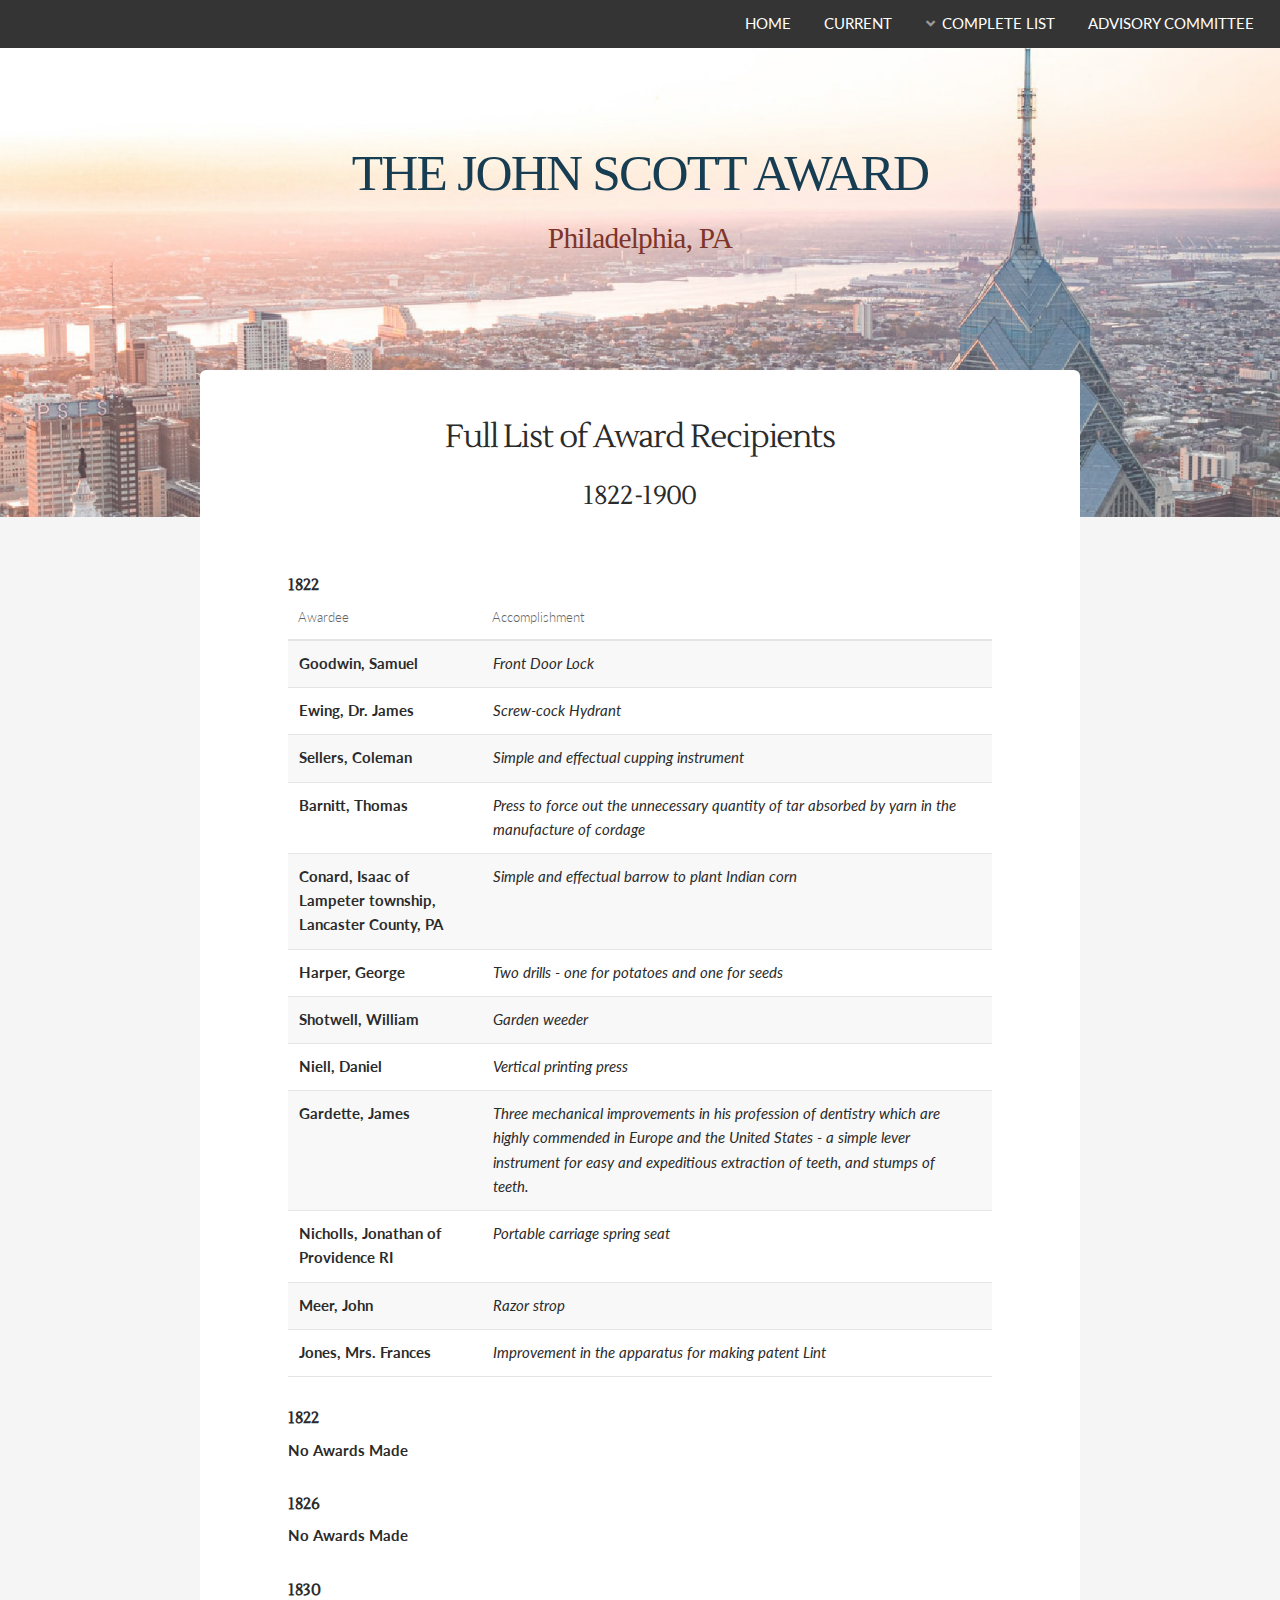
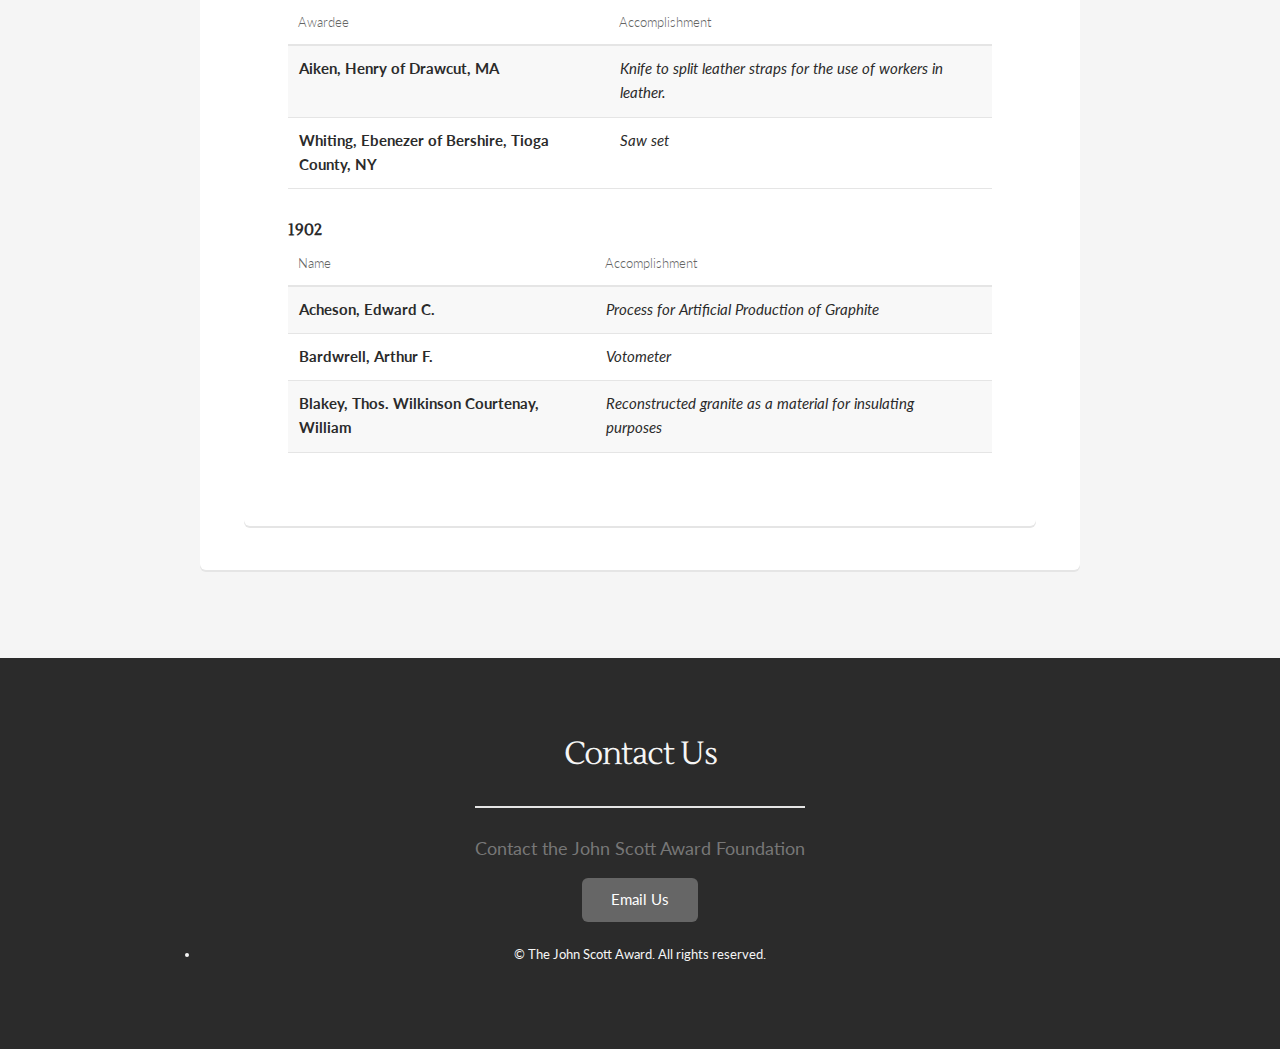
==== 1822-1900.html @ e92a42f7 "Updates" ====
<!DOCTYPE HTML>
<html>
	<head>
		<title>The John Scott Award</title>
		<meta charset="utf-8" />
		<meta name="viewport" content="width=device-width, initial-scale=1, user-scalable=no" />
		<link rel="stylesheet" href="assets/css/main.css" />
	</head>
	<body class="landing is-preload">
		<div id="page-wrapper">

			<!-- Header -->
			<header id="header">
					
				<nav id="nav">
					<ul>
						<li><a href="index.html">Home</a></li>
						<li><a href="current.html">Current</a></li>
						<li>
							<a href="#" class="icon solid fa-angle-down">Complete List</a>
							<ul>
								<li><a href="2001-current.html">2001-Current</a></li>
								<li><a href="1951-2000.html">1951-2000</a></li>
								<li><a href="1901-1950.html">1901-1950</a></li>
								<li><a href="1822-1900.html">1822-1900</a></li>
							</ul>
						</li>	
						<li><a href="committee.html">Advisory Committee</a></li>	
				
					</ul>
				</nav>
			</header>


			<!-- Banner -->
			<section id="banner">
				<h2>THE JOHN SCOTT AWARD</h2>
				<h3>Philadelphia, PA</h3>
				</section>
      <!-- Main -->
      <section id="main" class="container">
        <section class="box">
          <h2 class="align-center">Full List of Award Recipients</h2>
          <h3 class="align-center">1822-1900</h3>
          <!-- Table -->
          <section class="box">
             <!-- 1822 -->
             <h4 style="font-weight:bold">1822 </h4>
            <div class="table-wrapper">
              <table>
                <thead>
                  <tr>
                    <th>Awardee</th>
                    <th>Accomplishment</th>
                    <th></th>
                  </tr>
                </thead>
                <tbody>
                  <tr>
                    <td style="font-weight:bold">Goodwin, Samuel</td>
                    <td style="font-style:italic">Front Door Lock</td>
                    <td></td>
                  </tr>
                  <tr>
                    <td style="font-weight:bold">Ewing, Dr. James</td>
                    <td style="font-style:italic">Screw-cock Hydrant</td>
                    <td></td>
                  </tr>     
                  <tr>
                    <td style="font-weight:bold">Sellers, Coleman</td>
                    <td style="font-style:italic">Simple and effectual cupping instrument</td>
                    <td></td>
                  </tr>  
                  <tr>
                    <td style="font-weight:bold">Barnitt, Thomas</td>
                    <td style="font-style:italic">Press to force out the unnecessary quantity of tar absorbed by yarn in the manufacture of cordage</td>
                    <td></td>
                  </tr>
                  <tr>
                    <td style="font-weight:bold">Conard, Isaac of Lampeter township, Lancaster County, PA</td>
                    <td style="font-style:italic">Simple and effectual barrow to plant Indian corn</td>
                    <td></td>
                  </tr>     
                  <tr>
                    <td style="font-weight:bold">Harper, George</td>
                    <td style="font-style:italic">Two drills - one for potatoes and one for seeds</td>
                    <td></td>
                  </tr>   
                  <tr>
                    <td style="font-weight:bold">Shotwell, William</td>
                    <td style="font-style:italic">Garden weeder</td>
                    <td></td>
                  </tr>
                  <tr>
                    <td style="font-weight:bold">Niell, Daniel</td>
                    <td style="font-style:italic">Vertical printing press</td>
                    <td></td>
                  </tr>     
                  <tr>
                    <td style="font-weight:bold">Gardette, James</td>
                    <td style="font-style:italic">Three mechanical improvements in his profession of dentistry which are highly commended in Europe and the United States - a simple lever instrument for easy and expeditious extraction of teeth, and stumps of teeth.</td>
                    <td></td>
                  </tr>   
                  <tr>
                    <td style="font-weight:bold">Nicholls, Jonathan of Providence RI</td>
                    <td style="font-style:italic">Portable carriage spring seat </td>
                    <td></td>
                  </tr>   
                  <tr>
                    <td style="font-weight:bold">Meer, John </td>
                    <td style="font-style:italic">Razor strop</td>
                    <td></td>
                  </tr>  
                  <tr>
                    <td style="font-weight:bold">Jones, Mrs. Frances</td>
                    <td style="font-style:italic">Improvement in the apparatus for making patent Lint</td>
                    <td></td>
                  </tr>                                                                                                          
                </tbody>
              </table>
            </div>  
             <!-- 1823 & 1824 -->
             <h4 style="font-weight:bold">1822</h4>
             <p style="font-weight:bold">No Awards Made </p>


             
              <!-- 1826 -->
              <h4 style="font-weight:bold">1826</h4>
              <p style="font-weight:bold">No Awards Made </p>  
              
              
            <!-- 1830 -->
            <h4 style="font-weight:bold">1830
            </h4>
            <div class="table-wrapper">
              <table>
                <thead>
                  <tr>
                    <th>Awardee</th>
                    <th>Accomplishment</th>
                    <th></th>
                  </tr>
                </thead>
                <tbody>
                  <tr>
                    <td style="font-weight:bold">Aiken, Henry of Drawcut, MA</td>
                    <td style="font-style:italic">Knife to split leather straps for the use of workers in leather.</td>
                    <td></td>
                  </tr>
                  <tr>
                    <td style="font-weight:bold">Whiting, Ebenezer of Bershire, Tioga County, NY</td>
                    <td style="font-style:italic">Saw set</td>
                    <td></td>
                  </tr>     
                </tbody>
              </table>
            </div>
            <!-- 1830 -->
            <h4 style="font-weight:bold">1902</h4>
            <div class="table-wrapper">
              <table>
                <thead>
                  <tr>
                    <th>Name</th>
                    <th>Accomplishment</th>
                    <th></th>
                  </tr>
                </thead>
                <tbody>
                  <tr>
                    <td style="font-weight:bold">Acheson, Edward C.</td>
                    <td style="font-style:italic">Process for Artificial Production of Graphite</td>
                    <td></td>
                  </tr>
                  <tr>
                    <td style="font-weight:bold">Bardwrell, Arthur F. </td>
                    <td style="font-style:italic">Votometer</td>
                    <td></td>
                  </tr>
                  <tr>
                    <td style="font-weight:bold">Blakey, Thos. Wilkinson 
                      Courtenay, William</td>
                    <td style="font-style:italic">Reconstructed granite as a material for insulating purposes</td>
                    <td></td>
                  </tr>
           
                 

              </table>
            </div>
          </section>
    </div>
    </div>
    <div class="row">
      <div class="col-12">
        <!-- Footer -->
        <footer id="footer">
          <div class="container">
            <!--Start footer section-->
            <!--Start container holding footer content-->
            <header class="major">
              <h2>Contact Us</h2>
              <p>Contact the John Scott Award Foundation</p>
            </header>
            <div class="center">
              <!--Start email me link-->
              <a href="mailto:liujingjing618@gmail.com" class="button contact">Email Us</a>
            </div>
            <ul class="copyright">
              <li>&copy; The John Scott Award. All rights reserved.</li>
            </ul>
          </div>
        </footer>
        <!-- Scripts -->
        <script src="assets/js/jquery.min.js"></script>
        <script src="assets/js/jquery.dropotron.min.js"></script>
        <script src="assets/js/jquery.scrollex.min.js"></script>
        <script src="assets/js/browser.min.js"></script>
        <script src="assets/js/breakpoints.min.js"></script>
        <script src="assets/js/util.js"></script>
        <script src="assets/js/main.js"></script>
  </body>
</html>
---- assets/css/main.css ----
@import url("fontawesome-all.min.css");
@import url('https://fonts.googleapis.com/css2?family=Lustria&display=swap');
@import url('https://fonts.googleapis.com/css2?family=Lato:ital,wght@0,100;0,300;0,400;0,700;1,100;1,300;1,400;1,700&family=Lustria&display=swap');

/*

*/

	html, body, div, span, applet, object,
	iframe, h1, h2, h3, h4, h5, h6, p, blockquote,
	pre, a, abbr, acronym, address, big, cite,
	code, del, dfn, em, img, ins, kbd, q, s, samp,
	small, strike, strong, sub, sup, tt, var, b,
	u, i, center, dl, dt, dd, ol, ul, li, fieldset,
	form, label, legend, table, caption, tbody,
	tfoot, thead, tr, th, td, article, aside,
	canvas, details, embed, figure, figcaption,
	footer, header, hgroup, menu, nav, output, ruby,
	section, summary, time, mark, audio, video {
		margin: 0;
		padding: 0;
		border: 0;
		font-size: 100%;
		font: inherit;
		vertical-align: baseline;
	}

	article, aside, details, figcaption, figure,
	footer, header, hgroup, menu, nav, section {
		display: block;
	}

	body {
		line-height: 1;
	}

	ol, ul {
		list-style: none;
	}

	blockquote, q {
		quotes: none;
	}

		blockquote:before, blockquote:after, q:before, q:after {
			content: '';
			content: none;
		}

	table {
		border-collapse: collapse;
		border-spacing: 0;
	}

	body {
		-webkit-text-size-adjust: none;
	}

	mark {
		background-color: transparent;
		color: inherit;
	}

	input::-moz-focus-inner {
		border: 0;
		padding: 0;
	}

	input, select, textarea {
		-moz-appearance: none;
		-webkit-appearance: none;
		-ms-appearance: none;
		appearance: none;
	}

/* Basic */

	@-ms-viewport {
		width: device-width;
	}

	body {
		-ms-overflow-style: scrollbar;
	}

	@media screen and (max-width: 480px) {

		html, body {
			min-width: 320px;
		}

	}

	html {
		box-sizing: border-box;
	}

	*, *:before, *:after {
		box-sizing: inherit;
	}

	body {
		background: #f5f5f5;
	}

	body, input, select, textarea {
		color: #2b2b2b;
		font-family: 'Lato', sans-serif;
		font-size: 1em;
		font-weight: 400;
		line-height: 1.65em;
	}

	a {
		-moz-transition: color 0.2s ease-in-out, border-bottom-color 0.2s ease-in-out;
		-webkit-transition: color 0.2s ease-in-out, border-bottom-color 0.2s ease-in-out;
		-ms-transition: color 0.2s ease-in-out, border-bottom-color 0.2s ease-in-out;
		transition: color 0.2s ease-in-out, border-bottom-color 0.2s ease-in-out;
		border-bottom: dotted 1px;
		color: #c07558;
		text-decoration: none;
		text-underline-position: below;
	}

		a:hover {
			border-bottom-color: transparent;
		}

	strong, b {
		font-weight: 600;
	}

	em, i {
		font-style: italic;
	}

	p {
		margin: 0 0 2em 0;
		color: #2b2b2b;
		font-family: 'Lato', sans-serif;
		font-size: 1em;
		font-weight: 400;
		line-height: 1.65em;
	}

	h1, h2, h3, h4, h5, h6 {
		font-family: 'Lustria', serif;
		font-weight: 400;
		line-height: 1.1em;
		margin: 0 0 0.5em 0;
	}

		h1 a, h2 a, h3 a, h4 a, h5 a, h6 a {
			color: inherit;
			text-decoration: none;
		}

	h2 {
		font-size: 2.15em;
		line-height: 1.5em;
		letter-spacing: -0.035em;
	}

	h3 {
		font-size: 1.75em;
		line-height: 1.5em;
		letter-spacing: -0.025em;
	}

	h4 {
		font-size: 1.1em;
		line-height: 1.5em;
		letter-spacing: 0;
	}

	h5 {
		font-size: 0.9em;
		line-height: 1.5em;
		letter-spacing: 0;
	}


	sub {
		font-size: 0.8em;
		position: relative;
		top: 0.5em;
	}

	sup {
		font-size: 0.8em;
		position: relative;
		top: -0.5em;
	}

	hr {
		border: 0;
		border-bottom: solid 2px #e5e5e5;
		margin: 2em 0;
	}

		hr.major {
			margin: 3em 0;
		}

	blockquote {
		border-left: solid 4px #e5e5e5;
		font-style: italic;
		margin: 0 0 2em 0;
		padding: 0.5em 0 0.5em 2em;
	}

	pre {
		-webkit-overflow-scrolling: touch;
		background: #f8f8f8;
		border-radius: 6px;
		border: solid 1px #e5e5e5;
		font-family: monospace;
		font-size: 0.9em;
		line-height: 1.75em;
		margin: 0 0 2em 0;
		overflow-x: auto;
		padding: 1em 1.5em;
	}

	code {
		background: #f8f8f8;
		border-radius: 6px;
		border: solid 1px #e5e5e5;
		font-family: monospace;
		font-size: 0.9em;
		margin: 0 0.25em;
		padding: 0.25em 0.65em;
	}

	.align-left {
		text-align: left;
	}

	.align-center {
		text-align: center;
	}

	.align-right {
		text-align: right;
	}



/* Container */

	.container {
		margin: 0 auto;
		max-width: calc(100% - 5em);
		width: 60em;
	}

		.container.xsmall {
			width: 15em;
		}

		.container.small {
			width: 30em;
		}

		.container.medium {
			width: 45em;
		}

		.container.large {
			width: 75em;
		}

		.container.xlarge {
			width: 90em;
		}

		.container.max {
			width: 100%;
		}

		@media screen and (max-width: 840px) {

			.container {
				width: 100% !important;
			}

		}

		@media screen and (max-width: 736px) {

			.container {
				max-width: 100%;
			}

		}

/* Section/Article */

	section.special, article.special {
		text-align: center;
	}
    
	main h2 + h3{
		color: #173d52;
	}

	header h2{
		color: #173d52;
	}

	footer h2{
		color: whitesmoke;
	}
	footer p{
		color: whitesmoke;
	}
	header p {
		color: #999;
		position: relative;
		margin: 0 0 1.5em 0;
		font-style: italic;
	}

	header h2 + p {
		font-size: 1.25em;
		margin-top: -1em;
		line-height: 1.5em;
	}

	header h3 + p {
		font-size: 1.1em;
		margin-top: -0.85em;
		line-height: 1.5em;
	}
	header h3{
		color: #173d52;
	}
	header h4{
		color: #7d342a;
	}


	header.major {
		padding: 1em 0;
		text-align: center;
	}

	header.major h2 {
			margin: 0;
		}

	header.major p {
			display: inline-block;
			border-top: solid 2px #e5e5e5;
			color: #777;
			margin: 1.5em 0 0 0;
			padding: 1.5em 0 0 0;
			font-style: normal;
		}



/* Box */

	.box {
		background: #fff;
		border-radius: 6px;
		box-shadow: 0 2px 0 0 #e5e5e5;
		margin: 0 0 2em 0;
		padding: 3em;
	}

		.box > :last-child {
			margin-bottom: 0;
		}

		.box.alt {
			background: none !important;
			border-radius: 0 !important;
			box-shadow: none !important;
			margin: 0 0 2em 0;
			padding: 0 !important;
		}

		.box.features .features-row {
			border-top: solid 2px #e5e5e5;
			position: relative;
		}

			.box.features .features-row:after {
				clear: both;
				content: '';
				display: block;
			}

			.box.features .features-row section {
				float: left;
				padding: 3em;
				width: 50%;
			}

				.box.features .features-row section :last-child {
					margin-bottom: 0;
				}

				.box.features .features-row section:nth-child(2n) {
					padding-right: 0;
				}

					.box.features .features-row section:nth-child(2n):before {
						background: #e5e5e5;
						content: '';
						display: block;
						height: 100%;
						margin-left: -3em;
						position: absolute;
						top: 0;
						width: 2px;
					}

				.box.features .features-row section:nth-child(2n-1) {
					padding-left: 0;
				}

			.box.features .features-row:first-child {
				border-top: 0;
			}

				.box.features .features-row:first-child section {
					padding-top: 0;
				}

			.box.features .features-row:last-child {
				padding-bottom: 0;
			}

				.box.features .features-row:last-child section {
					padding-bottom: 0;
				}

		.box.special {
			text-align: center;
		}

		.box .image.featured {
			border-radius: 0;
			display: block;
			margin: 3em 0 3em -3em;
			position: relative;
			width: calc(100% + 6em);
		}

			.box .image.featured img {
				border-radius: 0;
				display: block;
				width: 100%;
			}

			.box .image.featured:first-child {
				border-radius: 6px 6px 0 0;
				margin-bottom: 3em;
				margin-top: -3em;
			}

				.box .image.featured:first-child img {
					border-radius: 6px 6px 0 0;
				}

			.box .image.featured:last-child {
				border-radius: 0 0 6px 6px;
				margin-bottom: -3em;
				margin-top: 3em;
			}

				.box .image.featured:last-child img {
					border-radius: 0 0 6px 6px;
				}

/* Icon */

	.icon {
		text-decoration: none;
		border-bottom: none;
		position: relative;
	}

		.icon:before {
			-moz-osx-font-smoothing: grayscale;
			-webkit-font-smoothing: antialiased;
			display: inline-block;
			font-style: normal;
			font-variant: normal;
			text-rendering: auto;
			line-height: 1;
			text-transform: none !important;
			font-family: 'Font Awesome 5 Free';
			font-weight: 400;
		}

		.icon > .label {
			display: none;
		}

		.icon:before {
			line-height: inherit;
		}

		.icon.solid:before {
			font-weight: 900;
		}

		.icon.brands:before {
			font-family: 'Font Awesome 5 Brands';
		}

		.icon.major {
			background: #666;
			border-radius: 100%;
			color: #ffffff;
			cursor: default;
			display: inline-block;
			height: 5.5em;
			line-height: 5.5em;
			margin: 0 0 2em 0;
			width: 5.5em;
		}

			.icon.major:before {
				font-size: 2.5em;
			}

			.icon.major.accent1 {
				background: #666;
				color: #ffffff;
			}

			.icon.major.accent2 {
				background: #e89980;
				color: #ffffff;
			}

			.icon.major.accent3 {
				background: #7fcdb8;
				color: #ffffff;
			}

			.icon.major.accent4 {
				background: #90b0ba;
				color: #ffffff;
			}

			.icon.major.accent5 {
				background: #e5cb95;
				color: #ffffff;
			}

/* Image */

	.image {
		border-radius: 6px;
		border: 0;
		display: inline-block;
		position: relative;
	}

		.image img {
			border-radius: 6px;
			display: block;
		}

		.image.left {
			float: left;
			padding: 0 1.5em 1em 0;
			top: 0.25em;
		}

		.image.right {
			float: right;
			padding: 0 0 1em 1.5em;
			top: 0.25em;
		}

		.image.fit {
			display: block;
			margin: 0 0 2em 0;
			width: 100%;
		}

		.image.fit img {
			display: block;
			width: 100%;
			}



/* Button */

	input[type="submit"],
	input[type="reset"],
	input[type="button"],
	.button {
		-moz-appearance: none;
		-webkit-appearance: none;
		-ms-appearance: none;
		appearance: none;
		-moz-transition: background-color 0.2s ease-in-out, color 0.2s ease-in-out;
		-webkit-transition: background-color 0.2s ease-in-out, color 0.2s ease-in-out;
		-ms-transition: background-color 0.2s ease-in-out, color 0.2s ease-in-out;
		transition: background-color 0.2s ease-in-out, color 0.2s ease-in-out;
		background-color: #666;
		border-radius: 6px;
		border: 0;
		color: #ffffff;
		cursor: pointer;
		display: inline-block;
		font-weight: 400;
		height: 3em;
		line-height: 3em;
		padding: 0 2em;
		text-align: center;
		text-decoration: none;
		white-space: nowrap;
	}


}

/* Header */

	#page-wrapper {
		padding-top: 3em;
	}

	body.landing #page-wrapper {
		padding-top: 0;
	}

	@-moz-keyframes reveal-header {
		0% {
			top: -5em;
		}

		100% {
			top: 0;
		}
	}

	@-webkit-keyframes reveal-header {
		0% {
			top: -5em;
		}

		100% {
			top: 0;
		}
	}

	@-ms-keyframes reveal-header {
		0% {
			top: -5em;
		}

		100% {
			top: 0;
		}
	}

	@keyframes reveal-header {
		0% {
			top: -5em;
		}

		100% {
			top: 0;
		}
	}

	#header {
		background: #343434;
		color: #bbb;
		cursor: default;
		height: 3.25em;
		left: 0;
		line-height: 3.25em;
		position: fixed;
		top: 0;
		width: 100%;
		z-index: 10000;
	}

		#header h1 {
			color: inherit;
			height: inherit;
			left: 1.25em;
			line-height: inherit;
			margin: 0;
			padding: 0;
			position: absolute;
			top: 0;
		}

			#header h1 a {
				color: #fff;
				font-weight: 400;
				border: 0;
			}

		#header nav {
			height: inherit;
			line-height: inherit;
			position: absolute;
			right: 0.75em;
			top: 0;
			vertical-align: middle;
		}

			#header nav > ul {
				list-style: none;
				margin: 0;
				padding-left: 0;
			}

				#header nav > ul > li {
					display: inline-block;
					padding-left: 0;
				}

					#header nav > ul > li > ul {
						display: none;
					}

					#header nav > ul > li a {
						display: inline-block;
						height: 2em;
						line-height: 1.95em;
						text-transform: uppercase;
						padding: 0 1em;
						border-radius: 6px;
					}

					#header nav > ul > li a:not(.button) {
						color: #fff;
						display: inline-block;
						text-decoration: none;
						border: 0;
					}

						#header nav > ul > li a:not(.button).icon:before {
							color: #999;
							margin-right: 0.5em;
						}

					#header nav > ul > li:first-child {
						margin-left: 0;
					}

					#header nav > ul > li.active a:not(.button) {
						background-color:#343434;
					}
					#header nav > ul > li > a:hover,
					#headernav > ul > li > a:active
					{
					  background-color: #c67a5d; 
					}
					#header nav > ul > li .button {
						margin: 0 0 0 0.5em;
						position: relative;
					}


		#header .container {
			position: relative;
		}

			#header .container h1 {
				left: 0;
			}

			#header .container nav {
				right: 0;
			}

		#header.reveal {
			-moz-animation: reveal-header 0.5s;
			-webkit-animation: reveal-header 0.5s;
			-ms-animation: reveal-header 0.5s;
			animation: reveal-header 0.5s;
		}

		#header.alt {
			-moz-animation: none;
			-webkit-animation: none;
			-ms-animation: none;
			animation: none;
			background: none;
			color: rgba(255, 255, 255, 0.75);
			position: absolute;
		}

			#header.alt nav > ul > li a:not(.button).icon:before {
				color: rgba(255, 255, 255, 0.75);
			}

			#header.alt nav > ul > li.active a:not(.button) {
				background-color: rgba(255, 255, 255, 0.2);
			}
				

	.dropotron {
		background: #fff;
		border-radius: 6px;
		box-shadow: 0 2px 0 0 rgba(0, 0, 0, 0.065), inset 0 -1px 0 0 #fff, inset 0 0 0 1px rgba(229, 229, 229, 0.5);
		list-style: none;
		margin: calc(-0.5em + 1px) 0 0 1px;
		padding: 0.5em 0;
		width: 11em;
	}

		.dropotron li {
			padding: 0;
		}

			.dropotron li a, .dropotron li span {
				-moz-transition: none;
				-webkit-transition: none;
				-ms-transition: none;
				transition: none;
				border: 0;
				border-top: solid 1px #f2f2f2;
				color: inherit;
				display: block;
				padding: 0.15em 1em;
			}

			.dropotron li:first-child > a, .dropotron li:first-child > span {
				border-top: 0;
			}

			.dropotron li.active > a, .dropotron li.active > span, .dropotron li:hover > a, .dropotron li:hover > span {
				background-color: #c67a5d;
				color: #ffffff;
			}

		.dropotron.level-0 {
			font-size: 0.9em;
			margin: 1em 0 0 0;
		}

			.dropotron.level-0:before {
				-moz-transform: rotate(45deg);
				-webkit-transform: rotate(45deg);
				-ms-transform: rotate(45deg);
				transform: rotate(45deg);
				background: #fff;
				border: solid 1px rgba(229, 229, 229, 0.5);
				border-bottom: 0;
				border-right: 0;
				box-shadow: -0.25em -0.125em 0.125em 0 rgba(0, 0, 0, 0.015);
				content: '';
				display: block;
				height: 0.75em;
				position: absolute;
				right: 1.25em;
				top: -0.375em;
				width: 0.75em;
				z-index: 0;
			}

/* Banner */

	#banner {
		background-attachment: scroll,							fixed;
		background-color:white;
		background-image: url("images/overlay.png"), url("../../images/banner.jpg");
		background-position: top left,						center center;
		background-repeat: repeat,							no-repeat;
		background-size: auto,							cover;
		color: #fff;
		padding: 12em 0 20em 0;
		text-align: center;
	}

		#banner :last-child {
			margin-bottom: 0;
		}


		#banner h2 {
			font-family: "New Century Schoolbook", Times, serif;
			color:#173d52;
			font-size: 4.0em;
			line-height: 1em;
			margin: 0 0 0.5em 0;
			padding: 0;
		}
		#banner h3 {
			font-family: "New Century Schoolbook", Times, serif;
			color:#7d342a;
			font-size: 2em;
			line-height: 1em;
			margin-bottom: 1.75em;
			padding: 0;

		}

		#banner p {
			font-size: 2.2em;
			margin-bottom: 1.75em;
			color: #7d342a;
		}


/* Main */

	#main {
		padding: 4em 0;
	}

	#main > header {
		text-align: center;
		margin: 0 0 3em 0;
	}

	#main > header h2 {
		font-size: 2.75em;
		margin: 0;
		Color: #173d52
		}

	#main > header h2 {
			font-size: 2.75em;
			margin: 0;
			Color: #173d52
			}


	body.landing #main {
		margin-top: -14em;
	}

/* Footer */

	#footer {
		background: #2b2b2b;
		padding: 4em 0 6em 0;
		text-align: center;
	}


		#footer .copyright {
			color: whitesmoke;
			font-size: 0.9em;
			line-height: 1em;
			margin: 2em 0 0 0;
			padding: 0;
			text-align: center;
		}


				#footer .copyright li:first-child {
					border-left: 0;
					margin-left: 0;
					padding-left: 0;
				}

/* List */

ol {
	list-style: decimal;
	margin: 0 0 2em 0;
	padding-left: 1.25em;
}

	ol li {
		padding-left: 0.25em;
	}

ul {
	list-style: disc;
	margin: 0 0 2em 0;
	padding-left: 1em;
}

	ul li {
		padding-left: 0.5em;
	}

	ul.alt {
		list-style: none;
		padding-left: 0;
	}

		ul.alt li {
			border-top: solid 1px #e5e5e5;
			padding: 0.5em 0;
		}

			ul.alt li:first-child {
				border-top: 0;
				padding-top: 0;
			}

	ul.icons {
		cursor: default;
		list-style: none;
		padding-left: 0;
	}

		ul.icons li {
			display: inline-block;
			padding: 0 1.25em 0 0;
		}

			ul.icons li:last-child {
				padding-right: 0;
			}

			ul.icons li .icon {
				color: inherit;
			}

				ul.icons li .icon:before {
					font-size: 1.75em;
				}

dl {
	margin: 0 0 2em 0;
}

/* Row */

.row {
display: flex;
flex-wrap: wrap;
box-sizing: border-box;
align-items: stretch;
}

.row > * {
	box-sizing: border-box;
}

.row.gtr-uniform > * > :last-child {
	margin-bottom: 0;
}

.row.aln-left {
	justify-content: flex-start;
}

.row.aln-center {
	justify-content: center;
}

.row.aln-right {
	justify-content: flex-end;
}

.row.aln-top {
	align-items: flex-start;
}

.row.aln-middle {
	align-items: center;
}

.row.aln-bottom {
	align-items: flex-end;
}

.row > .imp {
	order: -1;
}

.row > .col-1 {
	width: 8.33333%;
}

.row > .off-1 {
	margin-left: 8.33333%;
}

.row > .col-2 {
	width: 16.66667%;
}

.row > .off-2 {
	margin-left: 16.66667%;
}

.row > .col-3 {
	width: 25%;
}

.row > .off-3 {
	margin-left: 25%;
}

.row > .col-4 {
	width: 33.33333%;
}

.row > .off-4 {
	margin-left: 33.33333%;
}

.row > .col-5 {
	width: 41.66667%;
}

.row > .off-5 {
	margin-left: 41.66667%;
}

.row > .col-6 {
	width: 50%;
}

.row > .off-6 {
	margin-left: 50%;
}

.row > .col-7 {
	width: 58.33333%;
}

.row > .off-7 {
	margin-left: 58.33333%;
}

.row > .col-8 {
	width: 66.66667%;
}

.row > .off-8 {
	margin-left: 66.66667%;
}

.row > .col-9 {
	width: 75%;
}

.row > .off-9 {
	margin-left: 75%;
}

.row > .col-10 {
	width: 83.33333%;
}

.row > .off-10 {
	margin-left: 83.33333%;
}

.row > .col-11 {
	width: 91.66667%;
}

.row > .off-11 {
	margin-left: 91.66667%;
}

.row > .col-12 {
	width: 100%;
}

.row > .off-12 {
	margin-left: 100%;
}

.row.gtr-0 {
	margin-top: 0;
	margin-left: 0em;
}

	.row.gtr-0 > * {
		padding: 0 0 0 0em;
	}

	.row.gtr-0.gtr-uniform {
		margin-top: 0em;
	}

		.row.gtr-0.gtr-uniform > * {
			padding-top: 0em;
		}

.row.gtr-25 {
	margin-top: 0;
	margin-left: -0.5em;
}

	.row.gtr-25 > * {
		padding: 0 0 0 0.5em;
	}

	.row.gtr-25.gtr-uniform {
		margin-top: -0.5em;
	}

		.row.gtr-25.gtr-uniform > * {
			padding-top: 0.5em;
		}

.row.gtr-50 {
	margin-top: 0;
	margin-left: -1em;
}

	.row.gtr-50 > * {
		padding: 0 0 0 1em;
	}

	.row.gtr-50.gtr-uniform {
		margin-top: -1em;
	}

		.row.gtr-50.gtr-uniform > * {
			padding-top: 1em;
		}

.row {
	margin-top: 0;
	margin-left: -2em;
}

	.row > * {
		padding: 0 0 0 2em;
	}

	.row.gtr-uniform {
		margin-top: -2em;
	}

		.row.gtr-uniform > * {
			padding-top: 2em;
		}

.row.gtr-150 {
	margin-top: 0;
	margin-left: -3em;
}

	.row.gtr-150 > * {
		padding: 0 0 0 3em;
	}

	.row.gtr-150.gtr-uniform {
		margin-top: -3em;
	}

		.row.gtr-150.gtr-uniform > * {
			padding-top: 3em;
		}

.row.gtr-200 {
	margin-top: 0;
	margin-left: -4em;
}

	.row.gtr-200 > * {
		padding: 0 0 0 4em;
	}

	.row.gtr-200.gtr-uniform {
		margin-top: -4em;
	}

		.row.gtr-200.gtr-uniform > * {
			padding-top: 4em;
		}

@media screen and (max-width: 1680px) {

	.row {
		display: flex;
		flex-wrap: wrap;
		box-sizing: border-box;
		align-items: stretch;
	}

		.row > * {
			box-sizing: border-box;
		}

		.row.gtr-uniform > * > :last-child {
			margin-bottom: 0;
		}

		.row.aln-left {
			justify-content: flex-start;
		}

		.row.aln-center {
			justify-content: center;
		}

		.row.aln-right {
			justify-content: flex-end;
		}

		.row.aln-top {
			align-items: flex-start;
		}

		.row.aln-middle {
			align-items: center;
		}

		.row.aln-bottom {
			align-items: flex-end;
		}

		.row > .imp-wide {
			order: -1;
		}

		.row > .col-1-wide {
			width: 8.33333%;
		}

		.row > .off-1-wide {
			margin-left: 8.33333%;
		}

		.row > .col-2-wide {
			width: 16.66667%;
		}

		.row > .off-2-wide {
			margin-left: 16.66667%;
		}

		.row > .col-3-wide {
			width: 25%;
		}

		.row > .off-3-wide {
			margin-left: 25%;
		}

		.row > .col-4-wide {
			width: 33.33333%;
		}

		.row > .off-4-wide {
			margin-left: 33.33333%;
		}

		.row > .col-5-wide {
			width: 41.66667%;
		}

		.row > .off-5-wide {
			margin-left: 41.66667%;
		}

		.row > .col-6-wide {
			width: 50%;
		}

		.row > .off-6-wide {
			margin-left: 50%;
		}

		.row > .col-7-wide {
			width: 58.33333%;
		}

		.row > .off-7-wide {
			margin-left: 58.33333%;
		}

		.row > .col-8-wide {
			width: 66.66667%;
		}

		.row > .off-8-wide {
			margin-left: 66.66667%;
		}

		.row > .col-9-wide {
			width: 75%;
		}

		.row > .off-9-wide {
			margin-left: 75%;
		}

		.row > .col-10-wide {
			width: 83.33333%;
		}

		.row > .off-10-wide {
			margin-left: 83.33333%;
		}

		.row > .col-11-wide {
			width: 91.66667%;
		}

		.row > .off-11-wide {
			margin-left: 91.66667%;
		}

		.row > .col-12-wide {
			width: 100%;
		}

		.row > .off-12-wide {
			margin-left: 100%;
		}

		.row.gtr-0 {
			margin-top: 0;
			margin-left: 0em;
		}

			.row.gtr-0 > * {
				padding: 0 0 0 0em;
			}

			.row.gtr-0.gtr-uniform {
				margin-top: 0em;
			}

				.row.gtr-0.gtr-uniform > * {
					padding-top: 0em;
				}

		.row.gtr-25 {
			margin-top: 0;
			margin-left: -0.5em;
		}

			.row.gtr-25 > * {
				padding: 0 0 0 0.5em;
			}

			.row.gtr-25.gtr-uniform {
				margin-top: -0.5em;
			}

				.row.gtr-25.gtr-uniform > * {
					padding-top: 0.5em;
				}

		.row.gtr-50 {
			margin-top: 0;
			margin-left: -1em;
		}

			.row.gtr-50 > * {
				padding: 0 0 0 1em;
			}

			.row.gtr-50.gtr-uniform {
				margin-top: -1em;
			}

				.row.gtr-50.gtr-uniform > * {
					padding-top: 1em;
				}

		.row {
			margin-top: 0;
			margin-left: -2em;
		}

			.row > * {
				padding: 0 0 0 2em;
			}

			.row.gtr-uniform {
				margin-top: -2em;
			}

				.row.gtr-uniform > * {
					padding-top: 2em;
				}

		.row.gtr-150 {
			margin-top: 0;
			margin-left: -3em;
		}

			.row.gtr-150 > * {
				padding: 0 0 0 3em;
			}

			.row.gtr-150.gtr-uniform {
				margin-top: -3em;
			}

				.row.gtr-150.gtr-uniform > * {
					padding-top: 3em;
				}

		.row.gtr-200 {
			margin-top: 0;
			margin-left: -4em;
		}

			.row.gtr-200 > * {
				padding: 0 0 0 4em;
			}

			.row.gtr-200.gtr-uniform {
				margin-top: -4em;
			}

				.row.gtr-200.gtr-uniform > * {
					padding-top: 4em;
				}

}

@media screen and (max-width: 1280px) {

	.row {
		display: flex;
		flex-wrap: wrap;
		box-sizing: border-box;
		align-items: stretch;
	}

		.row > * {
			box-sizing: border-box;
		}

		.row.gtr-uniform > * > :last-child {
			margin-bottom: 0;
		}

		.row.aln-left {
			justify-content: flex-start;
		}

		.row.aln-center {
			justify-content: center;
		}

		.row.aln-right {
			justify-content: flex-end;
		}

		.row.aln-top {
			align-items: flex-start;
		}

		.row.aln-middle {
			align-items: center;
		}

		.row.aln-bottom {
			align-items: flex-end;
		}

		.row > .imp-normal {
			order: -1;
		}

		.row > .col-1-normal {
			width: 8.33333%;
		}

		.row > .off-1-normal {
			margin-left: 8.33333%;
		}

		.row > .col-2-normal {
			width: 16.66667%;
		}

		.row > .off-2-normal {
			margin-left: 16.66667%;
		}

		.row > .col-3-normal {
			width: 25%;
		}

		.row > .off-3-normal {
			margin-left: 25%;
		}

		.row > .col-4-normal {
			width: 33.33333%;
		}

		.row > .off-4-normal {
			margin-left: 33.33333%;
		}

		.row > .col-5-normal {
			width: 41.66667%;
		}

		.row > .off-5-normal {
			margin-left: 41.66667%;
		}

		.row > .col-6-normal {
			width: 50%;
		}

		.row > .off-6-normal {
			margin-left: 50%;
		}

		.row > .col-7-normal {
			width: 58.33333%;
		}

		.row > .off-7-normal {
			margin-left: 58.33333%;
		}

		.row > .col-8-normal {
			width: 66.66667%;
		}

		.row > .off-8-normal {
			margin-left: 66.66667%;
		}

		.row > .col-9-normal {
			width: 75%;
		}

		.row > .off-9-normal {
			margin-left: 75%;
		}

		.row > .col-10-normal {
			width: 83.33333%;
		}

		.row > .off-10-normal {
			margin-left: 83.33333%;
		}

		.row > .col-11-normal {
			width: 91.66667%;
		}

		.row > .off-11-normal {
			margin-left: 91.66667%;
		}

		.row > .col-12-normal {
			width: 100%;
		}

		.row > .off-12-normal {
			margin-left: 100%;
		}

		.row.gtr-0 {
			margin-top: 0;
			margin-left: 0em;
		}

			.row.gtr-0 > * {
				padding: 0 0 0 0em;
			}

			.row.gtr-0.gtr-uniform {
				margin-top: 0em;
			}

				.row.gtr-0.gtr-uniform > * {
					padding-top: 0em;
				}

		.row.gtr-25 {
			margin-top: 0;
			margin-left: -0.5em;
		}

			.row.gtr-25 > * {
				padding: 0 0 0 0.5em;
			}

			.row.gtr-25.gtr-uniform {
				margin-top: -0.5em;
			}

				.row.gtr-25.gtr-uniform > * {
					padding-top: 0.5em;
				}

		.row.gtr-50 {
			margin-top: 0;
			margin-left: -1em;
		}

			.row.gtr-50 > * {
				padding: 0 0 0 1em;
			}

			.row.gtr-50.gtr-uniform {
				margin-top: -1em;
			}

				.row.gtr-50.gtr-uniform > * {
					padding-top: 1em;
				}

		.row {
			margin-top: 0;
			margin-left: -2em;
		}

			.row > * {
				padding: 0 0 0 2em;
			}

			.row.gtr-uniform {
				margin-top: -2em;
			}

				.row.gtr-uniform > * {
					padding-top: 2em;
				}

		.row.gtr-150 {
			margin-top: 0;
			margin-left: -3em;
		}

			.row.gtr-150 > * {
				padding: 0 0 0 3em;
			}

			.row.gtr-150.gtr-uniform {
				margin-top: -3em;
			}

				.row.gtr-150.gtr-uniform > * {
					padding-top: 3em;
				}

		.row.gtr-200 {
			margin-top: 0;
			margin-left: -4em;
		}

			.row.gtr-200 > * {
				padding: 0 0 0 4em;
			}

			.row.gtr-200.gtr-uniform {
				margin-top: -4em;
			}

				.row.gtr-200.gtr-uniform > * {
					padding-top: 4em;
				}

}

@media screen and (max-width: 980px) {

	.row {
		display: flex;
		flex-wrap: wrap;
		box-sizing: border-box;
		align-items: stretch;
	}

		.row > * {
			box-sizing: border-box;
		}

		.row.gtr-uniform > * > :last-child {
			margin-bottom: 0;
		}

		.row.aln-left {
			justify-content: flex-start;
		}

		.row.aln-center {
			justify-content: center;
		}

		.row.aln-right {
			justify-content: flex-end;
		}

		.row.aln-top {
			align-items: flex-start;
		}

		.row.aln-middle {
			align-items: center;
		}

		.row.aln-bottom {
			align-items: flex-end;
		}

		.row > .imp-narrow {
			order: -1;
		}

		.row > .col-1-narrow {
			width: 8.33333%;
		}

		.row > .off-1-narrow {
			margin-left: 8.33333%;
		}

		.row > .col-2-narrow {
			width: 16.66667%;
		}

		.row > .off-2-narrow {
			margin-left: 16.66667%;
		}

		.row > .col-3-narrow {
			width: 25%;
		}

		.row > .off-3-narrow {
			margin-left: 25%;
		}

		.row > .col-4-narrow {
			width: 33.33333%;
		}

		.row > .off-4-narrow {
			margin-left: 33.33333%;
		}

		.row > .col-5-narrow {
			width: 41.66667%;
		}

		.row > .off-5-narrow {
			margin-left: 41.66667%;
		}

		.row > .col-6-narrow {
			width: 50%;
		}

		.row > .off-6-narrow {
			margin-left: 50%;
		}

		.row > .col-7-narrow {
			width: 58.33333%;
		}

		.row > .off-7-narrow {
			margin-left: 58.33333%;
		}

		.row > .col-8-narrow {
			width: 66.66667%;
		}

		.row > .off-8-narrow {
			margin-left: 66.66667%;
		}

		.row > .col-9-narrow {
			width: 75%;
		}

		.row > .off-9-narrow {
			margin-left: 75%;
		}

		.row > .col-10-narrow {
			width: 83.33333%;
		}

		.row > .off-10-narrow {
			margin-left: 83.33333%;
		}

		.row > .col-11-narrow {
			width: 91.66667%;
		}

		.row > .off-11-narrow {
			margin-left: 91.66667%;
		}

		.row > .col-12-narrow {
			width: 100%;
		}

		.row > .off-12-narrow {
			margin-left: 100%;
		}

		.row.gtr-0 {
			margin-top: 0;
			margin-left: 0em;
		}

			.row.gtr-0 > * {
				padding: 0 0 0 0em;
			}

			.row.gtr-0.gtr-uniform {
				margin-top: 0em;
			}

				.row.gtr-0.gtr-uniform > * {
					padding-top: 0em;
				}

		.row.gtr-25 {
			margin-top: 0;
			margin-left: -0.5em;
		}

			.row.gtr-25 > * {
				padding: 0 0 0 0.5em;
			}

			.row.gtr-25.gtr-uniform {
				margin-top: -0.5em;
			}

				.row.gtr-25.gtr-uniform > * {
					padding-top: 0.5em;
				}

		.row.gtr-50 {
			margin-top: 0;
			margin-left: -1em;
		}

			.row.gtr-50 > * {
				padding: 0 0 0 1em;
			}

			.row.gtr-50.gtr-uniform {
				margin-top: -1em;
			}

				.row.gtr-50.gtr-uniform > * {
					padding-top: 1em;
				}

		.row {
			margin-top: 0;
			margin-left: -2em;
		}

			.row > * {
				padding: 0 0 0 2em;
			}

			.row.gtr-uniform {
				margin-top: -2em;
			}

				.row.gtr-uniform > * {
					padding-top: 2em;
				}

		.row.gtr-150 {
			margin-top: 0;
			margin-left: -3em;
		}

			.row.gtr-150 > * {
				padding: 0 0 0 3em;
			}

			.row.gtr-150.gtr-uniform {
				margin-top: -3em;
			}

				.row.gtr-150.gtr-uniform > * {
					padding-top: 3em;
				}

		.row.gtr-200 {
			margin-top: 0;
			margin-left: -4em;
		}

			.row.gtr-200 > * {
				padding: 0 0 0 4em;
			}

			.row.gtr-200.gtr-uniform {
				margin-top: -4em;
			}

				.row.gtr-200.gtr-uniform > * {
					padding-top: 4em;
				}

}

@media screen and (max-width: 840px) {

	.row {
		display: flex;
		flex-wrap: wrap;
		box-sizing: border-box;
		align-items: stretch;
	}

		.row > * {
			box-sizing: border-box;
		}

		.row.gtr-uniform > * > :last-child {
			margin-bottom: 0;
		}

		.row.aln-left {
			justify-content: flex-start;
		}

		.row.aln-center {
			justify-content: center;
		}

		.row.aln-right {
			justify-content: flex-end;
		}

		.row.aln-top {
			align-items: flex-start;
		}

		.row.aln-middle {
			align-items: center;
		}

		.row.aln-bottom {
			align-items: flex-end;
		}

		.row > .imp-narrower {
			order: -1;
		}

		.row > .col-1-narrower {
			width: 8.33333%;
		}

		.row > .off-1-narrower {
			margin-left: 8.33333%;
		}

		.row > .col-2-narrower {
			width: 16.66667%;
		}

		.row > .off-2-narrower {
			margin-left: 16.66667%;
		}

		.row > .col-3-narrower {
			width: 25%;
		}

		.row > .off-3-narrower {
			margin-left: 25%;
		}

		.row > .col-4-narrower {
			width: 33.33333%;
		}

		.row > .off-4-narrower {
			margin-left: 33.33333%;
		}

		.row > .col-5-narrower {
			width: 41.66667%;
		}

		.row > .off-5-narrower {
			margin-left: 41.66667%;
		}

		.row > .col-6-narrower {
			width: 50%;
		}

		.row > .off-6-narrower {
			margin-left: 50%;
		}

		.row > .col-7-narrower {
			width: 58.33333%;
		}

		.row > .off-7-narrower {
			margin-left: 58.33333%;
		}

		.row > .col-8-narrower {
			width: 66.66667%;
		}

		.row > .off-8-narrower {
			margin-left: 66.66667%;
		}

		.row > .col-9-narrower {
			width: 75%;
		}

		.row > .off-9-narrower {
			margin-left: 75%;
		}

		.row > .col-10-narrower {
			width: 83.33333%;
		}

		.row > .off-10-narrower {
			margin-left: 83.33333%;
		}

		.row > .col-11-narrower {
			width: 91.66667%;
		}

		.row > .off-11-narrower {
			margin-left: 91.66667%;
		}

		.row > .col-12-narrower {
			width: 100%;
		}

		.row > .off-12-narrower {
			margin-left: 100%;
		}

		.row.gtr-0 {
			margin-top: 0;
			margin-left: 0em;
		}

			.row.gtr-0 > * {
				padding: 0 0 0 0em;
			}

			.row.gtr-0.gtr-uniform {
				margin-top: 0em;
			}

				.row.gtr-0.gtr-uniform > * {
					padding-top: 0em;
				}

		.row.gtr-25 {
			margin-top: 0;
			margin-left: -0.5em;
		}

			.row.gtr-25 > * {
				padding: 0 0 0 0.5em;
			}

			.row.gtr-25.gtr-uniform {
				margin-top: -0.5em;
			}

				.row.gtr-25.gtr-uniform > * {
					padding-top: 0.5em;
				}

		.row.gtr-50 {
			margin-top: 0;
			margin-left: -1em;
		}

			.row.gtr-50 > * {
				padding: 0 0 0 1em;
			}

			.row.gtr-50.gtr-uniform {
				margin-top: -1em;
			}

				.row.gtr-50.gtr-uniform > * {
					padding-top: 1em;
				}

		.row {
			margin-top: 0;
			margin-left: -2em;
		}

			.row > * {
				padding: 0 0 0 2em;
			}

			.row.gtr-uniform {
				margin-top: -2em;
			}

				.row.gtr-uniform > * {
					padding-top: 2em;
				}

		.row.gtr-150 {
			margin-top: 0;
			margin-left: -3em;
		}

			.row.gtr-150 > * {
				padding: 0 0 0 3em;
			}

			.row.gtr-150.gtr-uniform {
				margin-top: -3em;
			}

				.row.gtr-150.gtr-uniform > * {
					padding-top: 3em;
				}

		.row.gtr-200 {
			margin-top: 0;
			margin-left: -4em;
		}

			.row.gtr-200 > * {
				padding: 0 0 0 4em;
			}

			.row.gtr-200.gtr-uniform {
				margin-top: -4em;
			}

				.row.gtr-200.gtr-uniform > * {
					padding-top: 4em;
				}

}

@media screen and (max-width: 736px) {

	.row {
		display: flex;
		flex-wrap: wrap;
		box-sizing: border-box;
		align-items: stretch;
	}

		.row > * {
			box-sizing: border-box;
		}

		.row.gtr-uniform > * > :last-child {
			margin-bottom: 0;
		}

		.row.aln-left {
			justify-content: flex-start;
		}

		.row.aln-center {
			justify-content: center;
		}

		.row.aln-right {
			justify-content: flex-end;
		}

		.row.aln-top {
			align-items: flex-start;
		}

		.row.aln-middle {
			align-items: center;
		}

		.row.aln-bottom {
			align-items: flex-end;
		}

		.row > .imp-mobile {
			order: -1;
		}

		.row > .col-1-mobile {
			width: 8.33333%;
		}

		.row > .off-1-mobile {
			margin-left: 8.33333%;
		}

		.row > .col-2-mobile {
			width: 16.66667%;
		}

		.row > .off-2-mobile {
			margin-left: 16.66667%;
		}

		.row > .col-3-mobile {
			width: 25%;
		}

		.row > .off-3-mobile {
			margin-left: 25%;
		}

		.row > .col-4-mobile {
			width: 33.33333%;
		}

		.row > .off-4-mobile {
			margin-left: 33.33333%;
		}

		.row > .col-5-mobile {
			width: 41.66667%;
		}

		.row > .off-5-mobile {
			margin-left: 41.66667%;
		}

		.row > .col-6-mobile {
			width: 50%;
		}

		.row > .off-6-mobile {
			margin-left: 50%;
		}

		.row > .col-7-mobile {
			width: 58.33333%;
		}

		.row > .off-7-mobile {
			margin-left: 58.33333%;
		}

		.row > .col-8-mobile {
			width: 66.66667%;
		}

		.row > .off-8-mobile {
			margin-left: 66.66667%;
		}

		.row > .col-9-mobile {
			width: 75%;
		}

		.row > .off-9-mobile {
			margin-left: 75%;
		}

		.row > .col-10-mobile {
			width: 83.33333%;
		}

		.row > .off-10-mobile {
			margin-left: 83.33333%;
		}

		.row > .col-11-mobile {
			width: 91.66667%;
		}

		.row > .off-11-mobile {
			margin-left: 91.66667%;
		}

		.row > .col-12-mobile {
			width: 100%;
		}

		.row > .off-12-mobile {
			margin-left: 100%;
		}

		.row.gtr-0 {
			margin-top: 0;
			margin-left: 0em;
		}

			.row.gtr-0 > * {
				padding: 0 0 0 0em;
			}

			.row.gtr-0.gtr-uniform {
				margin-top: 0em;
			}

				.row.gtr-0.gtr-uniform > * {
					padding-top: 0em;
				}

		.row.gtr-25 {
			margin-top: 0;
			margin-left: -0.5em;
		}

			.row.gtr-25 > * {
				padding: 0 0 0 0.5em;
			}

			.row.gtr-25.gtr-uniform {
				margin-top: -0.5em;
			}

				.row.gtr-25.gtr-uniform > * {
					padding-top: 0.5em;
				}

		.row.gtr-50 {
			margin-top: 0;
			margin-left: -1em;
		}

			.row.gtr-50 > * {
				padding: 0 0 0 1em;
			}

			.row.gtr-50.gtr-uniform {
				margin-top: -1em;
			}

				.row.gtr-50.gtr-uniform > * {
					padding-top: 1em;
				}

		.row {
			margin-top: 0;
			margin-left: -2em;
		}

			.row > * {
				padding: 0 0 0 2em;
			}

			.row.gtr-uniform {
				margin-top: -2em;
			}

				.row.gtr-uniform > * {
					padding-top: 2em;
				}

		.row.gtr-150 {
			margin-top: 0;
			margin-left: -3em;
		}

			.row.gtr-150 > * {
				padding: 0 0 0 3em;
			}

			.row.gtr-150.gtr-uniform {
				margin-top: -3em;
			}

				.row.gtr-150.gtr-uniform > * {
					padding-top: 3em;
				}

		.row.gtr-200 {
			margin-top: 0;
			margin-left: -4em;
		}

			.row.gtr-200 > * {
				padding: 0 0 0 4em;
			}

			.row.gtr-200.gtr-uniform {
				margin-top: -4em;
			}

				.row.gtr-200.gtr-uniform > * {
					padding-top: 4em;
				}

}

@media screen and (max-width: 480px) {

	.row {
		display: flex;
		flex-wrap: wrap;
		box-sizing: border-box;
		align-items: stretch;
	}

		.row > * {
			box-sizing: border-box;
		}

		.row.gtr-uniform > * > :last-child {
			margin-bottom: 0;
		}

		.row.aln-left {
			justify-content: flex-start;
		}

		.row.aln-center {
			justify-content: center;
		}

		.row.aln-right {
			justify-content: flex-end;
		}

		.row.aln-top {
			align-items: flex-start;
		}

		.row.aln-middle {
			align-items: center;
		}

		.row.aln-bottom {
			align-items: flex-end;
		}

		.row > .imp-mobilep {
			order: -1;
		}

		.row > .col-1-mobilep {
			width: 8.33333%;
		}

		.row > .off-1-mobilep {
			margin-left: 8.33333%;
		}

		.row > .col-2-mobilep {
			width: 16.66667%;
		}

		.row > .off-2-mobilep {
			margin-left: 16.66667%;
		}

		.row > .col-3-mobilep {
			width: 25%;
		}

		.row > .off-3-mobilep {
			margin-left: 25%;
		}

		.row > .col-4-mobilep {
			width: 33.33333%;
		}

		.row > .off-4-mobilep {
			margin-left: 33.33333%;
		}

		.row > .col-5-mobilep {
			width: 41.66667%;
		}

		.row > .off-5-mobilep {
			margin-left: 41.66667%;
		}

		.row > .col-6-mobilep {
			width: 50%;
		}

		.row > .off-6-mobilep {
			margin-left: 50%;
		}

		.row > .col-7-mobilep {
			width: 58.33333%;
		}

		.row > .off-7-mobilep {
			margin-left: 58.33333%;
		}

		.row > .col-8-mobilep {
			width: 66.66667%;
		}

		.row > .off-8-mobilep {
			margin-left: 66.66667%;
		}

		.row > .col-9-mobilep {
			width: 75%;
		}

		.row > .off-9-mobilep {
			margin-left: 75%;
		}

		.row > .col-10-mobilep {
			width: 83.33333%;
		}

		.row > .off-10-mobilep {
			margin-left: 83.33333%;
		}

		.row > .col-11-mobilep {
			width: 91.66667%;
		}

		.row > .off-11-mobilep {
			margin-left: 91.66667%;
		}

		.row > .col-12-mobilep {
			width: 100%;
		}

		.row > .off-12-mobilep {
			margin-left: 100%;
		}

		.row.gtr-0 {
			margin-top: 0;
			margin-left: 0em;
		}

			.row.gtr-0 > * {
				padding: 0 0 0 0em;
			}

			.row.gtr-0.gtr-uniform {
				margin-top: 0em;
			}

				.row.gtr-0.gtr-uniform > * {
					padding-top: 0em;
				}

		.row.gtr-25 {
			margin-top: 0;
			margin-left: -0.5em;
		}

			.row.gtr-25 > * {
				padding: 0 0 0 0.5em;
			}

			.row.gtr-25.gtr-uniform {
				margin-top: -0.5em;
			}

				.row.gtr-25.gtr-uniform > * {
					padding-top: 0.5em;
				}

		.row.gtr-50 {
			margin-top: 0;
			margin-left: -1em;
		}

			.row.gtr-50 > * {
				padding: 0 0 0 1em;
			}

			.row.gtr-50.gtr-uniform {
				margin-top: -1em;
			}

				.row.gtr-50.gtr-uniform > * {
					padding-top: 1em;
				}

		.row {
			margin-top: 0;
			margin-left: -2em;
		}

			.row > * {
				padding: 0 0 0 2em;
			}

			.row.gtr-uniform {
				margin-top: -2em;
			}

				.row.gtr-uniform > * {
					padding-top: 2em;
				}

		.row.gtr-150 {
			margin-top: 0;
			margin-left: -3em;
		}

			.row.gtr-150 > * {
				padding: 0 0 0 3em;
			}

			.row.gtr-150.gtr-uniform {
				margin-top: -3em;
			}

				.row.gtr-150.gtr-uniform > * {
					padding-top: 3em;
				}

		.row.gtr-200 {
			margin-top: 0;
			margin-left: -4em;
		}

			.row.gtr-200 > * {
				padding: 0 0 0 4em;
			}

			.row.gtr-200.gtr-uniform {
				margin-top: -4em;
			}

				.row.gtr-200.gtr-uniform > * {
					padding-top: 4em;
				}

}

/* Table */

.table-wrapper {
	-webkit-overflow-scrolling: touch;
	overflow-x: auto;
}

table {
	margin: 0 0 2em 0;
	width: 100%;
}

	table tbody tr {
		border: solid 1px #e5e5e5;
		border-left: 0;
		border-right: 0;
	}

		table tbody tr:nth-child(2n + 1) {
			background-color: #f8f8f8;
		}

	table td {
		padding: 0.75em 0.75em;
	}

	table th {
		color: #646464;
		font-size: 0.9em;
		font-weight: 300;
		padding: 0 0.75em 0.75em 0.75em;
		text-align: left;
	}

	table thead {
		border-bottom: solid 2px #e5e5e5;
	}

	table tfoot {
		border-top: solid 2px #e5e5e5;
	}

	table.alt {
		border-collapse: separate;
	}

		table.alt tbody tr td {
			border: solid 1px #e5e5e5;
			border-left-width: 0;
			border-top-width: 0;
		}

			table.alt tbody tr td:first-child {
				border-left-width: 1px;
			}

		table.alt tbody tr:first-child td {
			border-top-width: 1px;
		}

		table.alt thead {
			border-bottom: 0;
		}

		table.alt tfoot {
			border-top: 0;
		}



/* Wide */

	@media screen and (max-width: 1680px) {

		/* Basic */

			body, input, select, textarea {
				font-size: 13pt;
			}

		/* Banner */

			#banner {
				padding: 10em 0 18em 0;
			}

	}

/* Normal */

	@media screen and (max-width: 1280px) {

		/* Basic */

			body, input, select, textarea {
				font-size: 11pt;
			}

		/* Header */

			.dropotron.level-0 {
				font-size: 1em;
			}

		/* Banner */

			#banner {
				background-attachment: scroll;
			}

				#banner h2 {
					font-size: 3.5em;
				}

	}

/* Narrow */

	@media screen and (max-width: 980px) {

		/* Basic */

			body, input, select, textarea {
				font-size: 11pt;
			}

	}

/* Narrower */

	#navPanel, #navButton {
		display: none;
	}

	@media screen and (max-width: 840px) {

		/* Basic */

			html, body {
				overflow-x: hidden;
			}

			body, input, select, textarea {
				font-size: 11pt;
			}

			h2 br, h3 br, h4 br, h5 br, h6 br {
				display: none;
			}

		/* Section/Article */

			header br {
				display: none;
			}

			header.major {
				padding: 0 4em;
			}

		/* Box */

			.box {
				padding: 3em 2em;
			}

				.box.features > section {
					padding: 3em 2em;
				}

				.box .image.featured {
					margin-left: -2em;
					width: calc(100% + 4em);
				}

					.box .image.featured:first-child {
						margin-bottom: 3em;
						margin-top: -3em;
					}

					.box .image.featured:last-child {
						margin-bottom: -3em;
						margin-top: 3em;
					}

		/* Header */

			#page-wrapper {
				padding-top: 0;
			}

			#header {
				display: none;
			}

		/* Banner */

		/* Nav */

			#page-wrapper {
				-moz-backface-visibility: hidden;
				-webkit-backface-visibility: hidden;
				-ms-backface-visibility: hidden;
				backface-visibility: hidden;
				-moz-transition: -moz-transform 0.5s ease;
				-webkit-transition: -webkit-transform 0.5s ease;
				-ms-transition: -ms-transform 0.5s ease;
				transition: transform 0.5s ease;
				padding-bottom: 1px;
			}

			#navButton {
				-moz-backface-visibility: hidden;
				-webkit-backface-visibility: hidden;
				-ms-backface-visibility: hidden;
				backface-visibility: hidden;
				-moz-transition: -moz-transform 0.5s ease;
				-webkit-transition: -webkit-transform 0.5s ease;
				-ms-transition: -ms-transform 0.5s ease;
				transition: transform 0.5s ease;
				display: block;
				height: 44px;
				left: 0;
				position: fixed;
				top: 0;
				width: 100%;
				z-index: 10001;
			}

				#navButton .toggle {
					text-decoration: none;
					height: 100%;
					left: 0;
					position: absolute;
					top: 0;
					width: 100%;
					border: 0;
					outline: 0;
				}

					#navButton .toggle:before {
						-moz-osx-font-smoothing: grayscale;
						-webkit-font-smoothing: antialiased;
						display: inline-block;
						font-style: normal;
						font-variant: normal;
						text-rendering: auto;
						line-height: 1;
						text-transform: none !important;
						font-family: 'Font Awesome 5 Free';
						font-weight: 900;
					}

					#navButton .toggle:before {
						background: rgba(192, 192, 192, 0.75);
						border-radius: 6px;
						color: #fff;
						content: '\f0c9';
						display: block;
						font-size: 16px;
						height: 2.25em;
						left: 0.5em;
						line-height: 2.25em;
						position: absolute;
						text-align: center;
						top: 0.5em;
						width: 3.5em;
					}

			#navPanel {
				-moz-backface-visibility: hidden;
				-webkit-backface-visibility: hidden;
				-ms-backface-visibility: hidden;
				backface-visibility: hidden;
				-moz-transform: translateX(-275px);
				-webkit-transform: translateX(-275px);
				-ms-transform: translateX(-275px);
				transform: translateX(-275px);
				-moz-transition: -moz-transform 0.5s ease;
				-webkit-transition: -webkit-transform 0.5s ease;
				-ms-transition: -ms-transform 0.5s ease;
				transition: transform 0.5s ease;
				display: block;
				height: 100%;
				left: 0;
				overflow-y: auto;
				position: fixed;
				top: 0;
				width: 275px;
				z-index: 10002;
				background: #2b2b2b;
				color: #bbb;
			}

				#navPanel .link {
					border-bottom: 0;
					border-top: solid 1px rgba(255, 255, 255, 0.05);
					color: #bbb;
					display: block;
					height: 44px;
					line-height: 44px;
					padding: 0 1em 0 1em;
					text-decoration: none;
				}

					#navPanel .link:first-child {
						border-top: 0;
					}

					#navPanel .link.depth-0 {
						color: #fff;
					}

					#navPanel .link .indent-1 {
						display: inline-block;
						width: 1em;
					}

					#navPanel .link .indent-2 {
						display: inline-block;
						width: 2em;
					}

					#navPanel .link .indent-3 {
						display: inline-block;
						width: 3em;
					}

					#navPanel .link .indent-4 {
						display: inline-block;
						width: 4em;
					}

					#navPanel .link .indent-5 {
						display: inline-block;
						width: 5em;
					}

			body.navPanel-visible #page-wrapper {
				-moz-transform: translateX(275px);
				-webkit-transform: translateX(275px);
				-ms-transform: translateX(275px);
				transform: translateX(275px);
			}

			body.navPanel-visible #navButton {
				-moz-transform: translateX(275px);
				-webkit-transform: translateX(275px);
				-ms-transform: translateX(275px);
				transform: translateX(275px);
			}

			body.navPanel-visible #navPanel {
				-moz-transform: translateX(0);
				-webkit-transform: translateX(0);
				-ms-transform: translateX(0);
				transform: translateX(0);
			}

	}

/* Mobile */

	@media screen and (max-width: 736px) {

		/* Basic */

			body, input, select, textarea {
				font-size: 11pt;
			}

			h2 {
				font-size: 1.75em;
				line-height: 1.35em;
				letter-spacing: -0.025em;
			}

			h3 {
				font-size: 1.5em;
			}

			h4 {
				font-size: 1em;
			}

		/* Section/Article */

			header.major {
				padding: 1em;
			}

				header.major h2, header.major p {
					padding-left: 0.5em;
					padding-right: 0.5em;
				}

		/* Box */

			.box {
				margin: 1em;
				overflow-x: hidden;
				padding: 2em 2em !important;
			}

				.box.features .features-row {
					border-top: 0;
					padding: 0;
				}

					.box.features .features-row section {
						border: 0;
						border-top: solid 1px #e5e5e5 !important;
						float: none;
						margin: 2em 0 0 0 !important;
						padding: 2em 0 0 0 !important;
						width: 100%;
					}

					.box.features .features-row:first-child section:first-child {
						border-top: 0 !important;
						margin-top: 0 !important;
						padding-top: 0 !important;
					}

				.box .image.featured {
					margin-left: -2em;
					width: calc(100% + 4em);
				}

					.box .image.featured:first-child {
						margin-bottom: 2em;
						margin-top: -2em;
					}

					.box .image.featured:last-child {
						margin-bottom: -2em;
						margin-top: 2em;
					}

		/* Banner */

			#banner {
				padding: 4em 0;
			}

				#banner h2 {
					font-size: 2.25em;
				}

				#banner p {
					font-size: 1.25em;
				}

		/* Main */

			#main {
				padding: 4em 0 0 0;
			}

				#main > header {
					margin: 0 2em 1.5em 2em;
				}

				#main > header h2 {
					font-size: 2.2em;
				}

				#main > header p {
					font-size: 1em;
					padding-bottom: 1em;
					}

			body.landing #main {
				padding: 0;
				margin-top: 0;
			}

		/* Footer */

			#footer {
				padding: 4em 0;
			}

				#footer .copyright li {
					border-left: 0;
					display: block;
					line-height: 2em;
					margin-left: 0;
					padding-left: 0;
					color:rgba(192, 192, 192, 0.75)
				}

	}

/* Mobile (Portrait) */

	@media screen and (max-width: 480px) {

		/* Basic */

			html, body {
				min-width: 320px;
			}

			body, input, select, textarea {
				font-size: 11pt;
			}

		/* Section/Article */

			header.major {
				padding: 0;
			}

		/* List */

			ul.actions {
				margin: 0 0 2em 0;
			}

				ul.actions li {
					display: block;
					padding: 1em 0 0 0;
					text-align: center;
					width: 100%;
				}

					ul.actions li:first-child {
						padding-top: 0;
					}

					ul.actions li > * {
						width: 100%;
						margin: 0 !important;
					}

						ul.actions li > *.icon:before {
							margin-left: -2em;
						}

				ul.actions.small li {
					padding: 0.5em 0 0 0;
				}

					ul.actions.small li:first-child {
						padding-top: 0;
					}

		/* Box */

			.box {
				border-radius: 0;
				box-shadow: none;
				margin: 1em 0 0 0;
				padding: 3em 1em !important;
			}

				.box.features .features-row section {
					margin: 3em 0 0 0 !important;
					padding: 3em 0 0 0 !important;
				}

				.box .image.featured {
					border-radius: 0;
					margin-left: -1em;
					width: calc(100% + 2em);
				}

					.box .image.featured img {
						border-radius: 0 !important;
					}

					.box .image.featured:first-child {
						margin-bottom: 3em;
						margin-top: -3em;
					}

					.box .image.featured:last-child {
						margin-bottom: -3em;
						margin-top: 3em;
					}

		/* Banner */

			#banner {
				padding: 5em 3em 4em 3em;
			}

		/* Main */

			#main > .box:first-child {
				margin-top: 0;
			}



	}
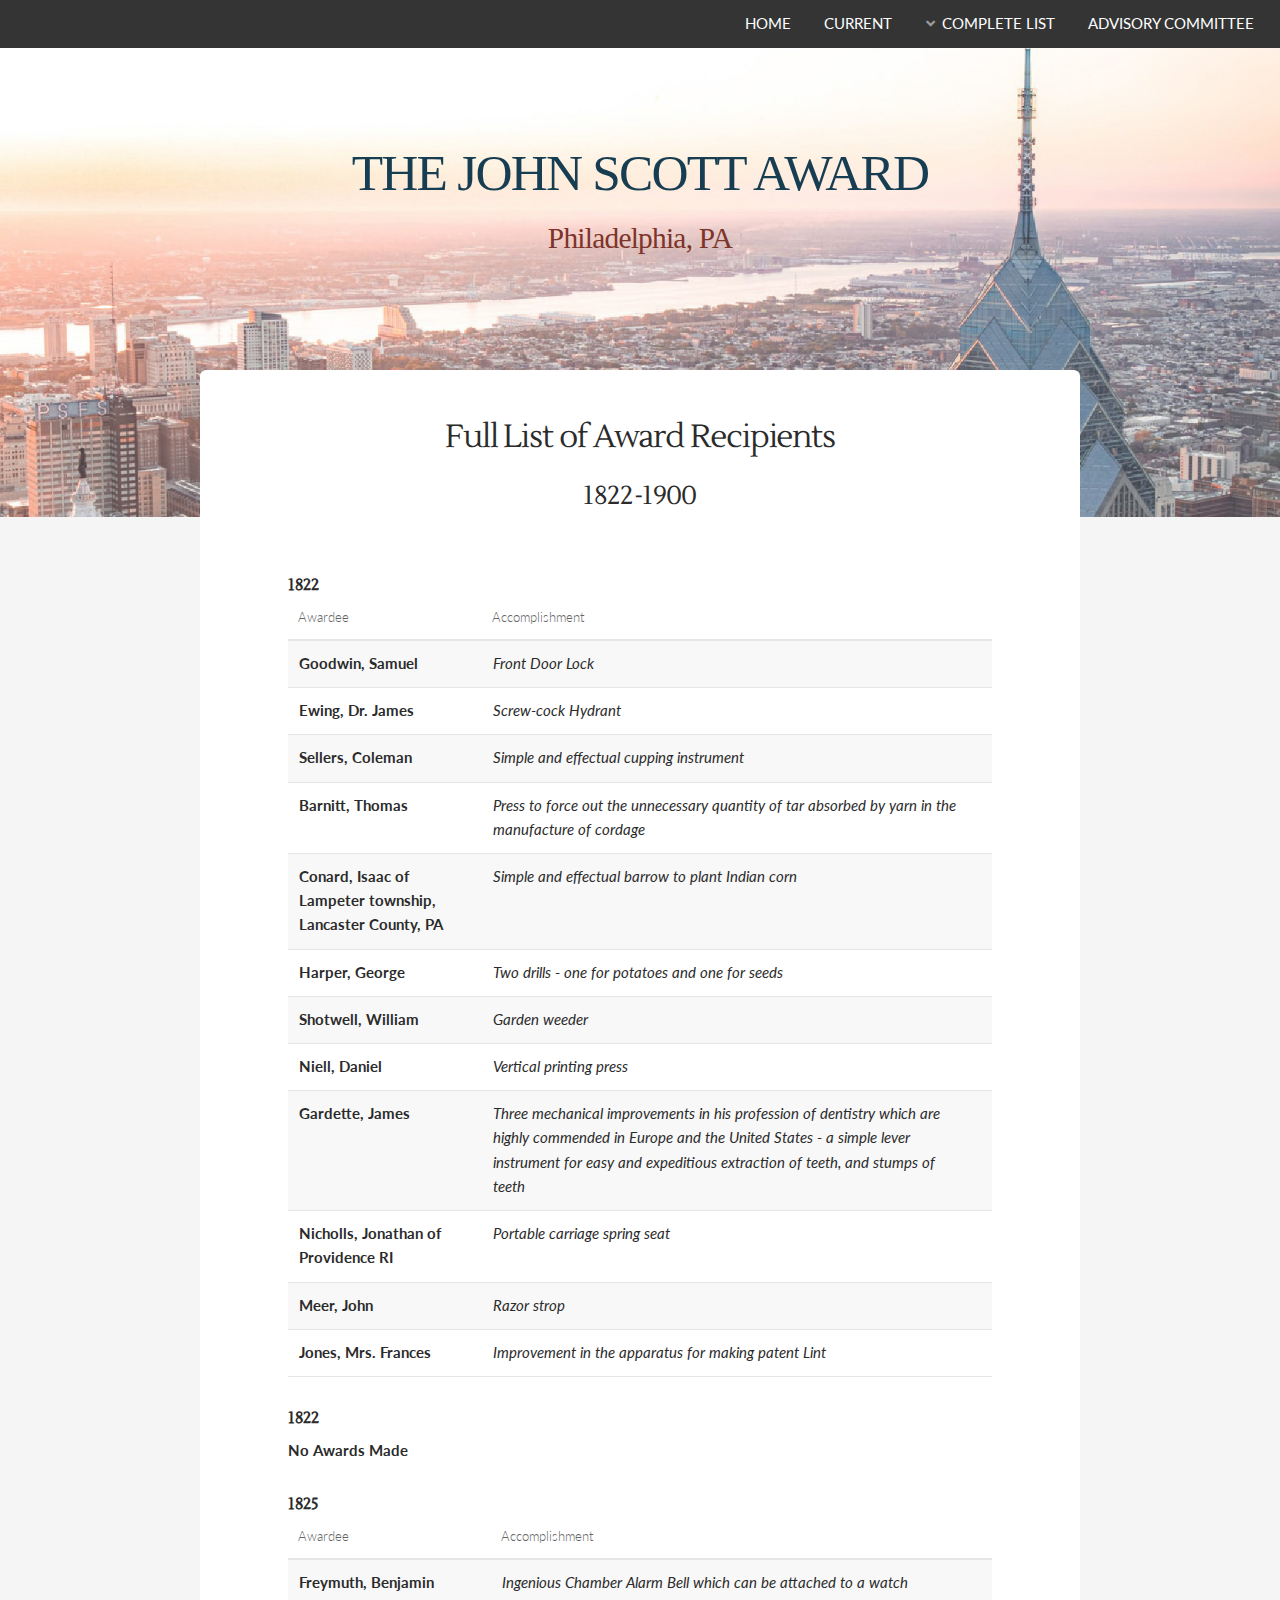
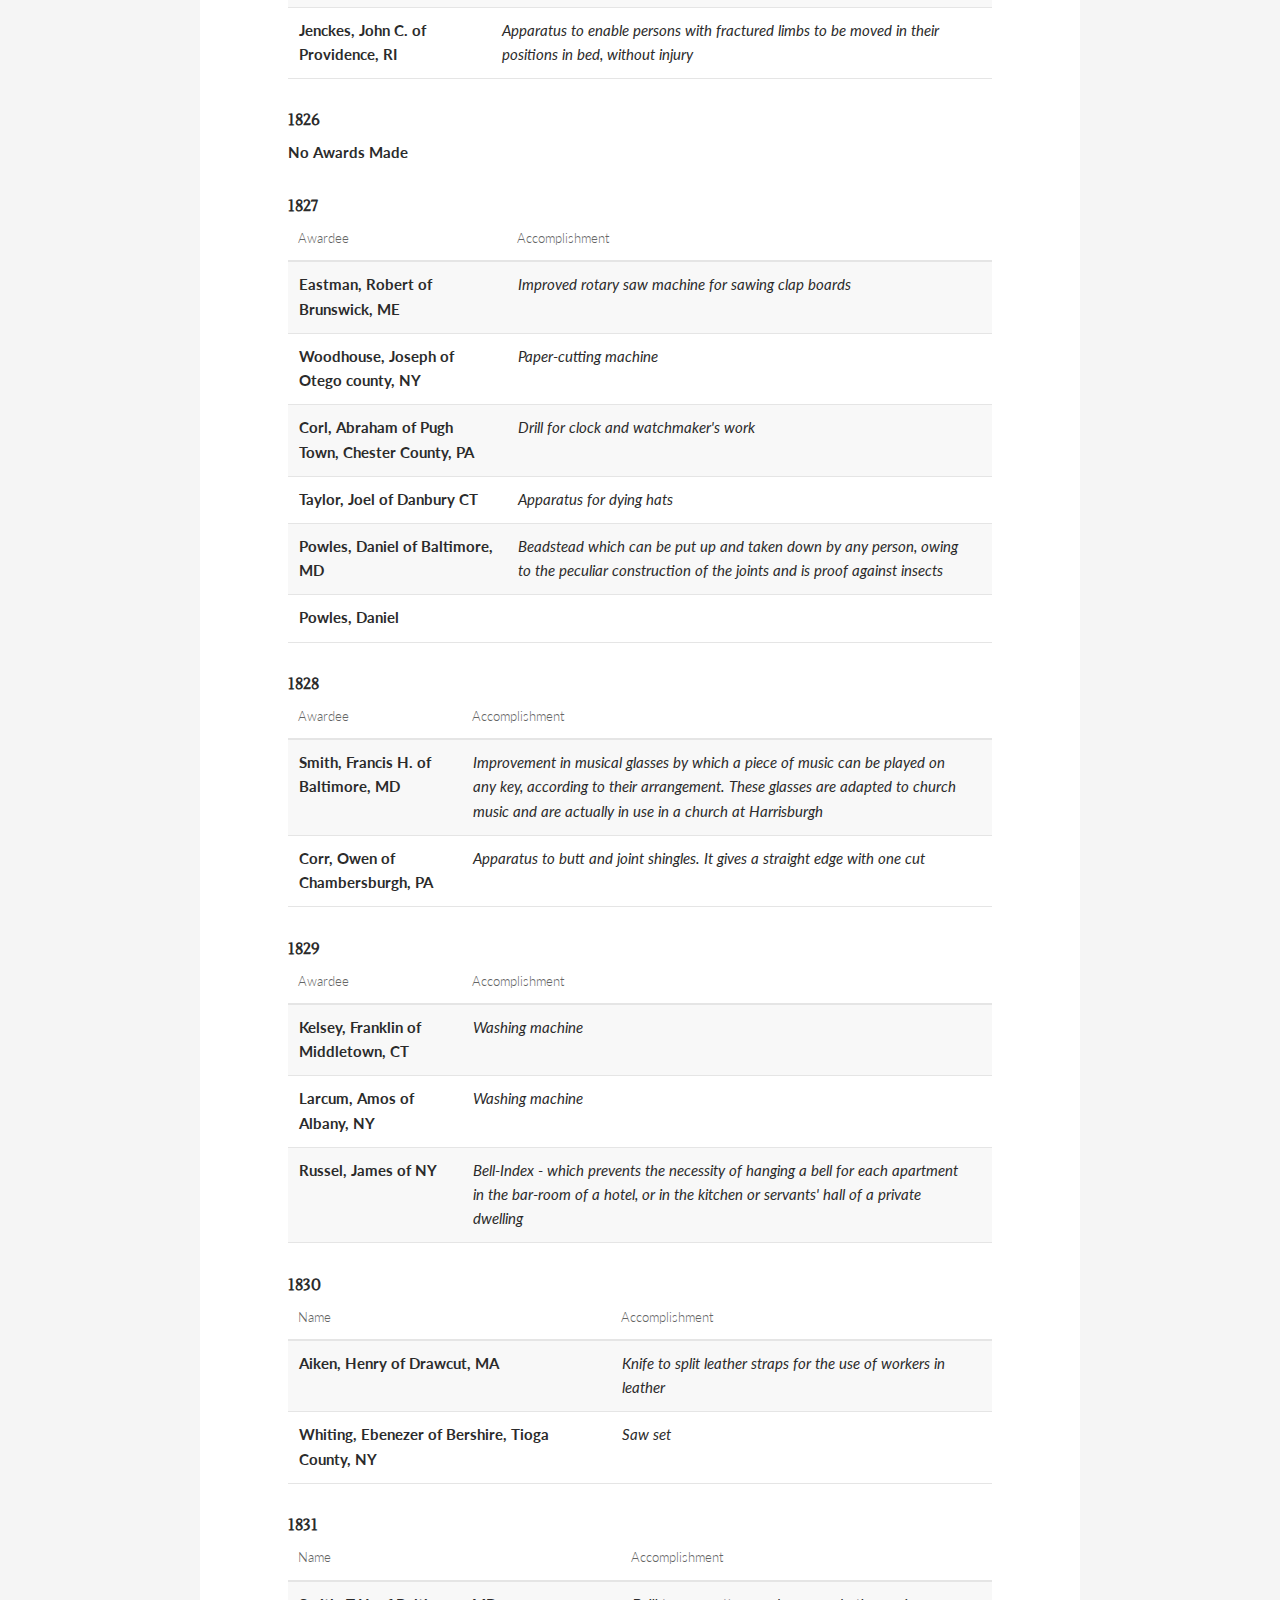
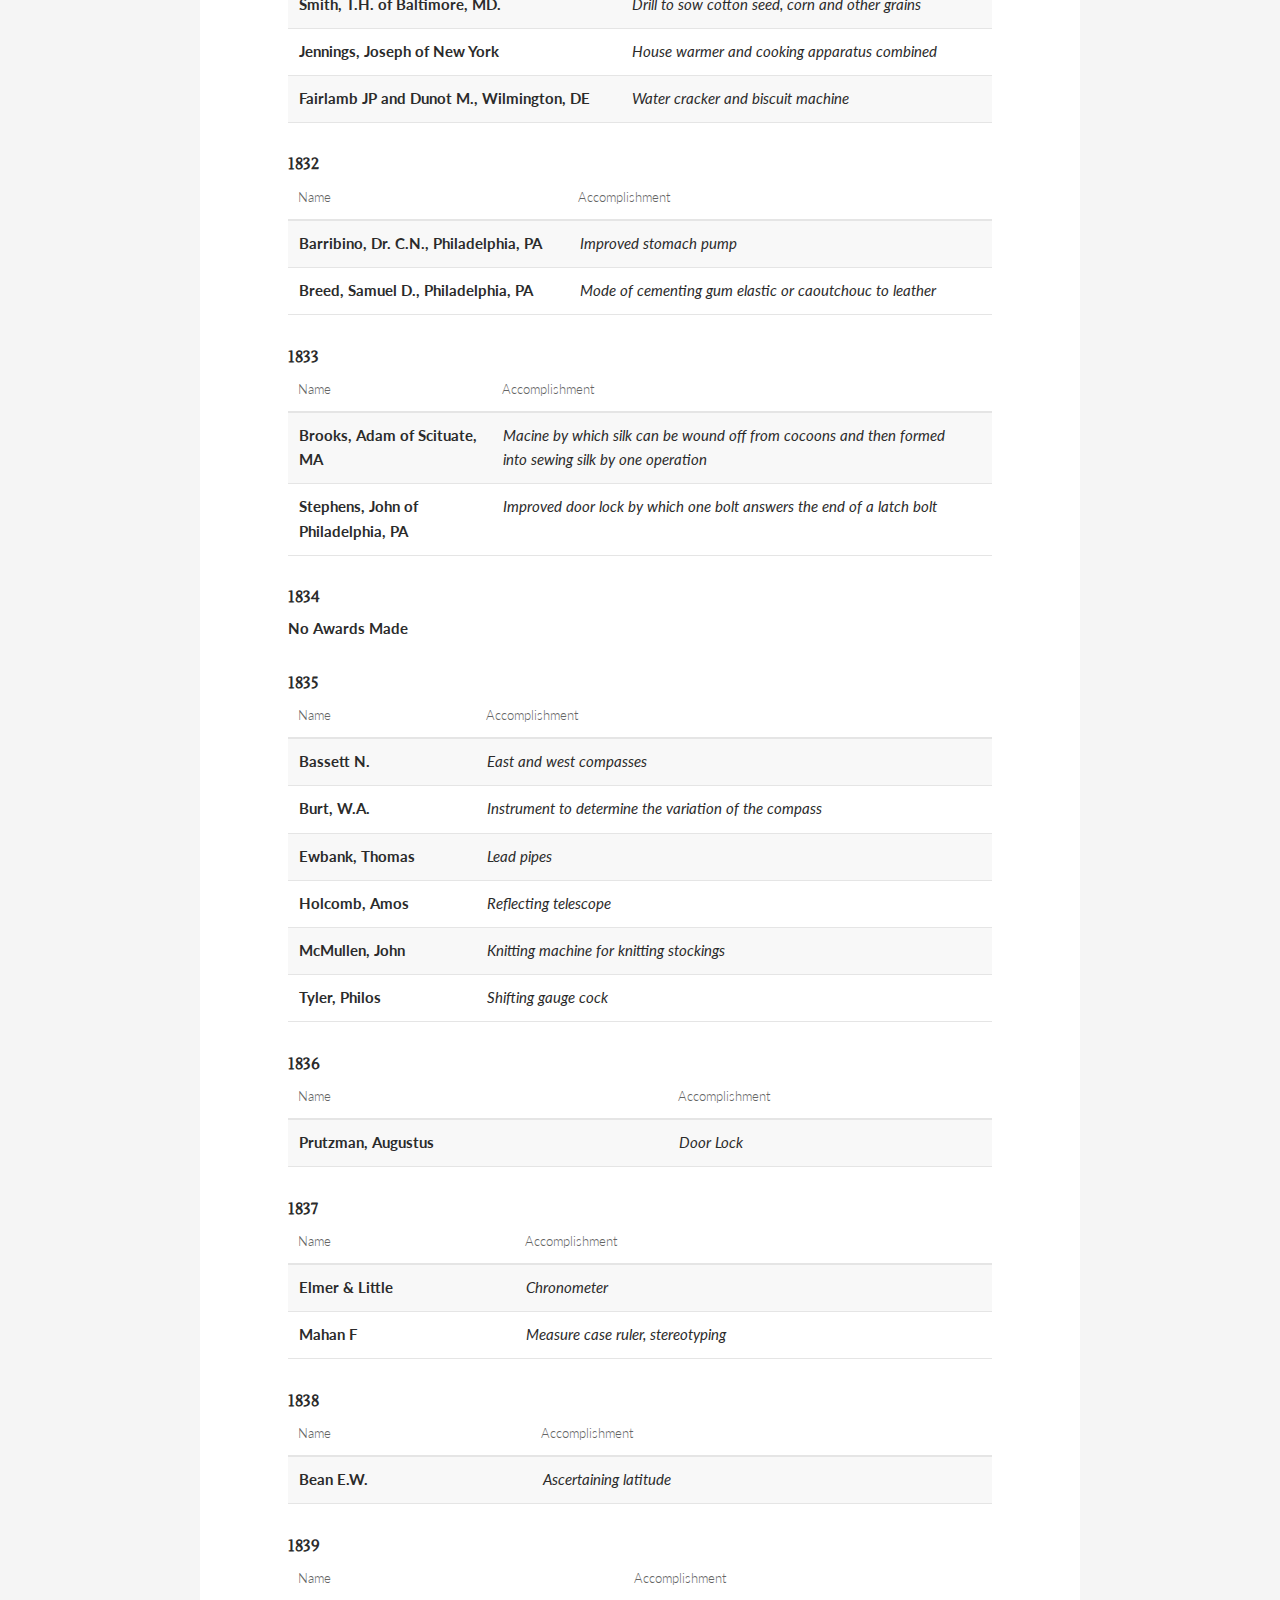
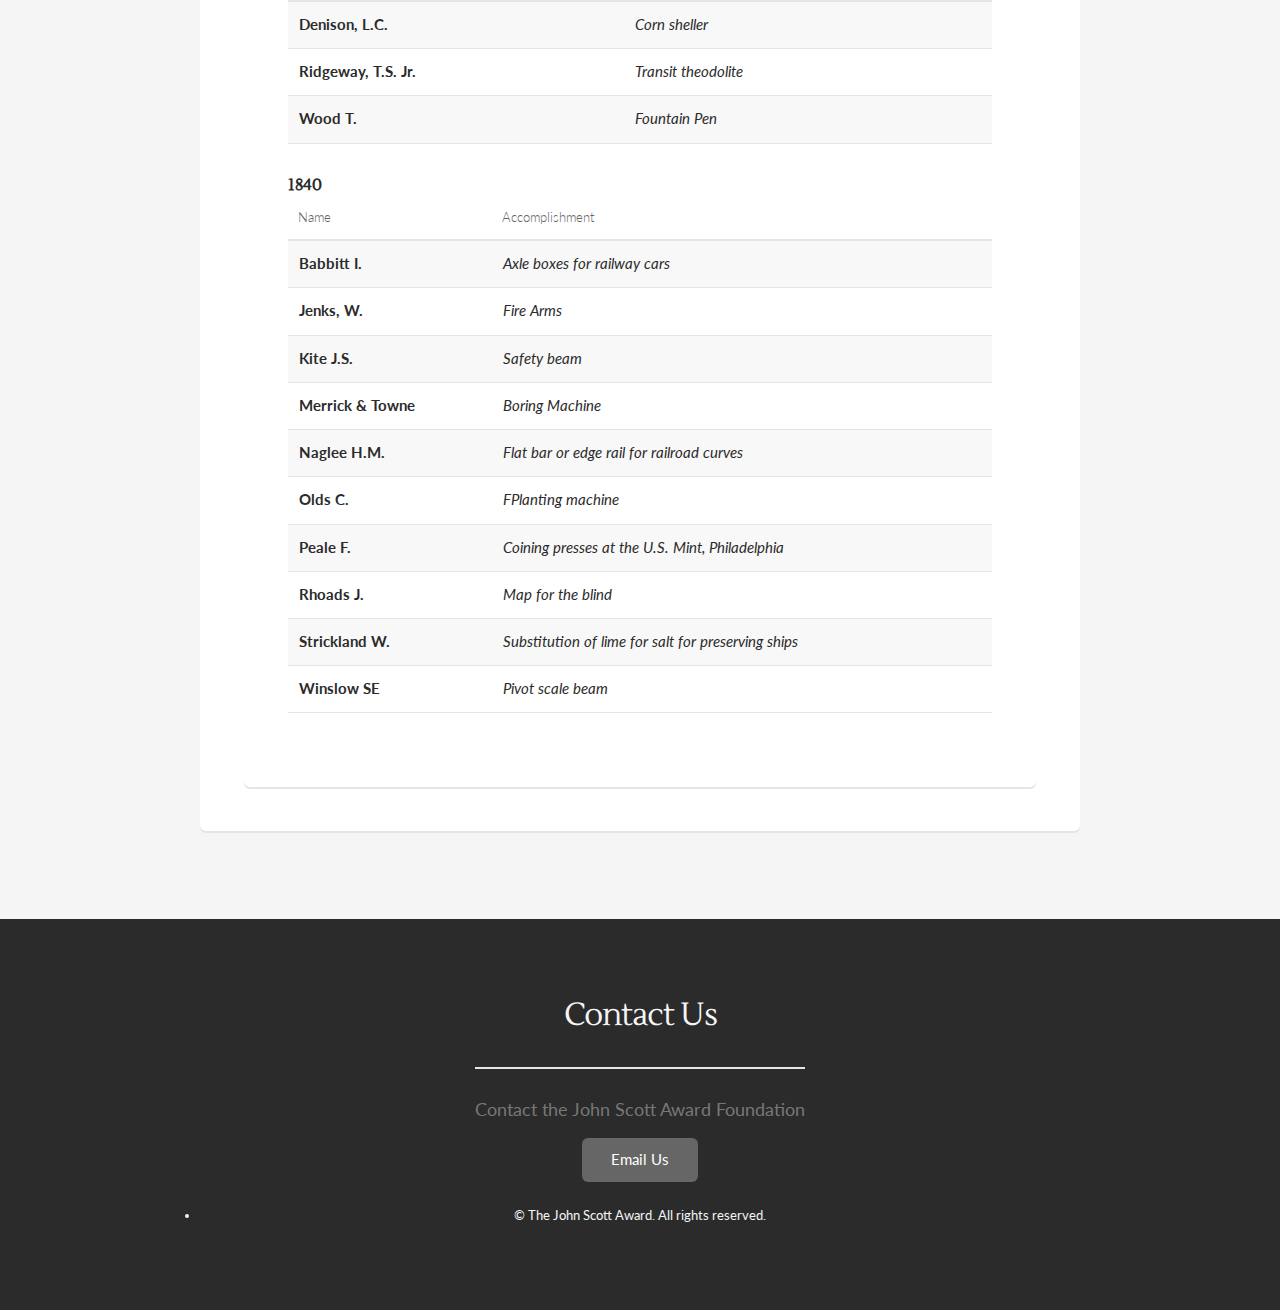
==== commit afd7d9f8: "Update 1822-1900.html" ====
--- a/1822-1900.html
+++ b/1822-1900.html
@@ -1,224 +1,585 @@
 <!DOCTYPE HTML>
 <html>
-	<head>
-		<title>The John Scott Award</title>
-		<meta charset="utf-8" />
-		<meta name="viewport" content="width=device-width, initial-scale=1, user-scalable=no" />
-		<link rel="stylesheet" href="assets/css/main.css" />
-	</head>
-	<body class="landing is-preload">
-		<div id="page-wrapper">
 
-			<!-- Header -->
-			<header id="header">
-					
-				<nav id="nav">
-					<ul>
-						<li><a href="index.html">Home</a></li>
-						<li><a href="current.html">Current</a></li>
-						<li>
-							<a href="#" class="icon solid fa-angle-down">Complete List</a>
-							<ul>
-								<li><a href="2001-current.html">2001-Current</a></li>
-								<li><a href="1951-2000.html">1951-2000</a></li>
-								<li><a href="1901-1950.html">1901-1950</a></li>
-								<li><a href="1822-1900.html">1822-1900</a></li>
-							</ul>
-						</li>	
-						<li><a href="committee.html">Advisory Committee</a></li>	
-				
-					</ul>
-				</nav>
+<head>
+	<title>The John Scott Award</title>
+	<meta charset="utf-8" />
+	<meta name="viewport" content="width=device-width, initial-scale=1, user-scalable=no" />
+	<link rel="stylesheet" href="assets/css/main.css" /> </head>
+
+<body class="landing is-preload">
+	<div id="page-wrapper">
+		<!-- Header -->
+		<header id="header">
+			<nav id="nav">
+				<ul>
+					<li><a href="index.html">Home</a></li>
+					<li><a href="current.html">Current</a></li>
+					<li> <a href="#" class="icon solid fa-angle-down">Complete List</a>
+						<ul>
+							<li><a href="2001-current.html">2001-Current</a></li>
+							<li><a href="1951-2000.html">1951-2000</a></li>
+							<li><a href="1901-1950.html">1901-1950</a></li>
+							<li><a href="1822-1900.html">1822-1900</a></li>
+						</ul>
+					</li>
+					<li><a href="committee.html">Advisory Committee</a></li>
+				</ul>
+			</nav>
+		</header>
+		<!-- Banner -->
+		<section id="banner">
+			<h2>THE JOHN SCOTT AWARD</h2>
+			<h3>Philadelphia, PA</h3> </section>
+		<!-- Main -->
+		<section id="main" class="container">
+			<!--The Entire Box Start -->
+			<section class="box">
+				<h2 class="align-center">Full List of Award Recipients</h2>
+				<h3 class="align-center">1822-1900</h3>
+				<!--Table Start -->
+				<section class="box">
+					<!-- 1822 -->
+					<h4 style="font-weight:bold">1822 </h4>
+					<div class="table-wrapper">
+						<table>
+							<thead>
+								<tr>
+									<th>Awardee</th>
+									<th>Accomplishment</th>
+									<th></th>
+								</tr>
+							</thead>
+							<tbody>
+								<tr>
+									<td style="font-weight:bold">Goodwin, Samuel</td>
+									<td style="font-style:italic">Front Door Lock</td>
+									<td></td>
+								</tr>
+								<tr>
+									<td style="font-weight:bold">Ewing, Dr. James</td>
+									<td style="font-style:italic">Screw-cock Hydrant</td>
+									<td></td>
+								</tr>
+								<tr>
+									<td style="font-weight:bold">Sellers, Coleman</td>
+									<td style="font-style:italic">Simple and effectual cupping instrument</td>
+									<td></td>
+								</tr>
+								<tr>
+									<td style="font-weight:bold">Barnitt, Thomas</td>
+									<td style="font-style:italic">Press to force out the unnecessary quantity of tar absorbed by yarn in the manufacture of cordage</td>
+									<td></td>
+								</tr>
+								<tr>
+									<td style="font-weight:bold">Conard, Isaac of Lampeter township, Lancaster County, PA</td>
+									<td style="font-style:italic">Simple and effectual barrow to plant Indian corn</td>
+									<td></td>
+								</tr>
+								<tr>
+									<td style="font-weight:bold">Harper, George</td>
+									<td style="font-style:italic">Two drills - one for potatoes and one for seeds</td>
+									<td></td>
+								</tr>
+								<tr>
+									<td style="font-weight:bold">Shotwell, William</td>
+									<td style="font-style:italic">Garden weeder</td>
+									<td></td>
+								</tr>
+								<tr>
+									<td style="font-weight:bold">Niell, Daniel</td>
+									<td style="font-style:italic">Vertical printing press</td>
+									<td></td>
+								</tr>
+								<tr>
+									<td style="font-weight:bold">Gardette, James</td>
+									<td style="font-style:italic">Three mechanical improvements in his profession of dentistry which are highly commended in Europe and the United States - a simple lever instrument for easy and expeditious extraction of teeth, and stumps of teeth</td>
+									<td></td>
+								</tr>
+								<tr>
+									<td style="font-weight:bold">Nicholls, Jonathan of Providence RI</td>
+									<td style="font-style:italic">Portable carriage spring seat </td>
+									<td></td>
+								</tr>
+								<tr>
+									<td style="font-weight:bold">Meer, John </td>
+									<td style="font-style:italic">Razor strop</td>
+									<td></td>
+								</tr>
+								<tr>
+									<td style="font-weight:bold">Jones, Mrs. Frances</td>
+									<td style="font-style:italic">Improvement in the apparatus for making patent Lint</td>
+									<td></td>
+								</tr>
+							</tbody>
+						</table>
+					</div>
+					<!-- 1823 & 1824 -->
+					<h4 style="font-weight:bold">1822</h4>
+					<p style="font-weight:bold">No Awards Made </p>
+					<!-- 1825 -->
+					<h4 style="font-weight:bold">1825
+            </h4>
+					<div class="table-wrapper">
+						<table>
+							<thead>
+								<tr>
+									<th>Awardee</th>
+									<th>Accomplishment</th>
+									<th></th>
+								</tr>
+							</thead>
+							<tbody>
+								<tr>
+									<td style="font-weight:bold">Freymuth, Benjamin</td>
+									<td style="font-style:italic">Ingenious Chamber Alarm Bell which can be attached to a watch</td>
+									<td></td>
+								</tr>
+								<tr>
+									<td style="font-weight:bold">Jenckes, John C. of Providence, RI</td>
+									<td style="font-style:italic">Apparatus to enable persons with fractured limbs to be moved in their positions in bed, without injury</td>
+									<td></td>
+								</tr>
+							</tbody>
+						</table>
+					</div>
+					<!-- 1826 -->
+					<h4 style="font-weight:bold">1826</h4>
+					<p style="font-weight:bold">No Awards Made </p>
+					<!-- 1827 -->
+					<h4 style="font-weight:bold">1827
+            </h4>
+					<div class="table-wrapper">
+						<table>
+							<thead>
+								<tr>
+									<th>Awardee</th>
+									<th>Accomplishment</th>
+									<th></th>
+								</tr>
+							</thead>
+							<tbody>
+								<tr>
+									<td style="font-weight:bold">Eastman, Robert of Brunswick, ME</td>
+									<td style="font-style:italic">Improved rotary saw machine for sawing clap boards</td>
+									<td></td>
+								</tr>
+								<tr>
+									<td style="font-weight:bold">Woodhouse, Joseph of Otego county, NY</td>
+									<td style="font-style:italic">Paper-cutting machine</td>
+									<td></td>
+								</tr>
+								<tr>
+									<td style="font-weight:bold">Corl, Abraham of Pugh Town, Chester County, PA</td>
+									<td style="font-style:italic">Drill for clock and watchmaker's work</td>
+									<td></td>
+								</tr>
+								<tr>
+									<td style="font-weight:bold">Taylor, Joel of Danbury CT</td>
+									<td style="font-style:italic">Apparatus for dying hats</td>
+									<td></td>
+								</tr>
+								<tr>
+									<td style="font-weight:bold">Powles, Daniel of Baltimore, MD</td>
+									<td style="font-style:italic">Beadstead which can be put up and taken down by any person, owing to the peculiar construction of the joints and is proof against insects</td>
+									<td></td>
+								</tr>
+								<tr>
+									<td style="font-weight:bold">Powles, Daniel</td>
+									<td style="font-style:italic"></td>
+									<td></td>
+								</tr>
+							</tbody>
+						</table>
+					</div>
+					<!-- 1828 -->
+					<h4 style="font-weight:bold">1828
+            </h4>
+					<div class="table-wrapper">
+						<table>
+							<thead>
+								<tr>
+									<th>Awardee</th>
+									<th>Accomplishment</th>
+									<th></th>
+								</tr>
+							</thead>
+							<tbody>
+								<tr>
+									<td style="font-weight:bold">Smith, Francis H. of Baltimore, MD</td>
+									<td style="font-style:italic">Improvement in musical glasses by which a piece of music can be played on any key, according to their arrangement. These glasses are adapted to church music and are actually in use in a church at Harrisburgh</td>
+									<td></td>
+								</tr>
+								<tr>
+									<td style="font-weight:bold">Corr, Owen of Chambersburgh, PA</td>
+									<td style="font-style:italic">Apparatus to butt and joint shingles. It gives a straight edge with one cut</td>
+									<td></td>
+								</tr>
+							</tbody>
+						</table>
+					</div>
+					<!-- 1829 -->
+					<h4 style="font-weight:bold">1829
+            </h4>
+					<div class="table-wrapper">
+						<table>
+							<thead>
+								<tr>
+									<th>Awardee</th>
+									<th>Accomplishment</th>
+									<th></th>
+								</tr>
+							</thead>
+							<tbody>
+								<tr>
+									<td style="font-weight:bold">Kelsey, Franklin of Middletown, CT</td>
+									<td style="font-style:italic">Washing machine</td>
+									<td></td>
+								</tr>
+								<tr>
+									<td style="font-weight:bold">Larcum, Amos of Albany, NY</td>
+									<td style="font-style:italic">Washing machine</td>
+									<td></td>
+								</tr>
+								<tr>
+									<td style="font-weight:bold">Russel, James of NY</td>
+									<td style="font-style:italic">Bell-Index - which prevents the necessity of hanging a bell for each apartment in the bar-room of a hotel, or in the kitchen or servants' hall of a private dwelling</td>
+									<td></td>
+								</tr>
+							</tbody>
+						</table>
+					</div>
+					<!-- 1830 -->
+					<h4 style="font-weight:bold">1830</h4>
+					<div class="table-wrapper">
+						<table>
+							<thead>
+								<tr>
+									<th>Name</th>
+									<th>Accomplishment</th>
+									<th></th>
+								</tr>
+							</thead>
+							<tbody>
+								<tr>
+									<td style="font-weight:bold">Aiken, Henry of Drawcut, MA</td>
+									<td style="font-style:italic">Knife to split leather straps for the use of workers in leather</td>
+									<td></td>
+								</tr>
+								<tr>
+									<td style="font-weight:bold">Whiting, Ebenezer of Bershire, Tioga County, NY</td>
+									<td style="font-style:italic">Saw set</td>
+									<td></td>
+								</tr>
+						</table>
+					</div>
+					<!-- 1831 -->
+					<h4 style="font-weight:bold">1831</h4>
+					<div class="table-wrapper">
+						<table>
+							<thead>
+								<tr>
+									<th>Name</th>
+									<th>Accomplishment</th>
+									<th></th>
+								</tr>
+							</thead>
+							<tbody>
+								<tr>
+									<td style="font-weight:bold">Smith, T.H. of Baltimore, MD.</td>
+									<td style="font-style:italic">Drill to sow cotton seed, corn and other grains</td>
+									<td></td>
+								</tr>
+								<tr>
+									<td style="font-weight:bold">Jennings, Joseph of New York</td>
+									<td style="font-style:italic">House warmer and cooking apparatus combined</td>
+									<td></td>
+								</tr>
+								<tr>
+									<td style="font-weight:bold">Fairlamb JP and Dunot M., Wilmington, DE</td>
+									<td style="font-style:italic">Water cracker and biscuit machine</td>
+									<td></td>
+								</tr>
+						</table>
+					</div>
+					<!-- 1832 -->
+					<h4 style="font-weight:bold">1832</h4>
+					<div class="table-wrapper">
+						<table>
+							<thead>
+								<tr>
+									<th>Name</th>
+									<th>Accomplishment</th>
+									<th></th>
+								</tr>
+							</thead>
+							<tbody>
+								<tr>
+									<td style="font-weight:bold">Barribino, Dr. C.N., Philadelphia, PA</td>
+									<td style="font-style:italic">Improved stomach pump</td>
+									<td></td>
+								</tr>
+								<tr>
+									<td style="font-weight:bold">Breed, Samuel D., Philadelphia, PA</td>
+									<td style="font-style:italic">Mode of cementing gum elastic or caoutchouc to leather</td>
+									<td></td>
+								</tr>
+						</table>
+					</div>
+					<!-- 1833 -->
+					<h4 style="font-weight:bold">1833</h4>
+					<div class="table-wrapper">
+						<table>
+							<thead>
+								<tr>
+									<th>Name</th>
+									<th>Accomplishment</th>
+									<th></th>
+								</tr>
+							</thead>
+							<tbody>
+								<tr>
+									<td style="font-weight:bold">Brooks, Adam of Scituate, MA</td>
+									<td style="font-style:italic">Macine by which silk can be wound off from cocoons and then formed into sewing silk by one operation</td>
+									<td></td>
+								</tr>
+								<tr>
+									<td style="font-weight:bold">Stephens, John of Philadelphia, PA</td>
+									<td style="font-style:italic">Improved door lock by which one bolt answers the end of a latch bolt</td>
+									<td></td>
+								</tr>
+						</table>
+					</div>
+					<!-- 1834 -->
+					<h4 style="font-weight:bold">1834</h4>
+					<p style="font-weight:bold">No Awards Made </p>
+					<!-- 1835 -->
+					<h4 style="font-weight:bold">1835</h4>
+					<div class="table-wrapper">
+						<table>
+							<thead>
+								<tr>
+									<th>Name</th>
+									<th>Accomplishment</th>
+									<th></th>
+								</tr>
+							</thead>
+							<tbody>
+								<tr>
+									<td style="font-weight:bold">Bassett N.</td>
+									<td style="font-style:italic">East and west compasses</td>
+									<td></td>
+								</tr>
+								<tr>
+									<td style="font-weight:bold">Burt, W.A.</td>
+									<td style="font-style:italic">Instrument to determine the variation of the compass</td>
+									<td></td>
+								</tr>
+								<tr>
+									<td style="font-weight:bold">Ewbank, Thomas</td>
+									<td style="font-style:italic">Lead pipes</td>
+									<td></td>
+									<tr>
+										<td style="font-weight:bold">Holcomb, Amos</td>
+										<td style="font-style:italic">Reflecting telescope</td>
+										<td></td>
+									</tr>
+									<tr>
+										<td style="font-weight:bold">McMullen, John</td>
+										<td style="font-style:italic">Knitting machine for knitting stockings</td>
+										<td></td>
+									</tr>
+									<tr>
+										<td style="font-weight:bold">Tyler, Philos</td>
+										<td style="font-style:italic">Shifting gauge cock</td>
+										<td></td>
+									</tr>
+						</table>
+					</div>
+					<!-- 1836 -->
+					<h4 style="font-weight:bold">1836</h4>
+					<div class="table-wrapper">
+						<table>
+							<thead>
+								<tr>
+									<th>Name</th>
+									<th>Accomplishment</th>
+									<th></th>
+								</tr>
+							</thead>
+							<tbody>
+								<tr>
+									<td style="font-weight:bold">Prutzman, Augustus</td>
+									<td style="font-style:italic">Door Lock</td>
+									<td></td>
+								</tr>
+						</table>
+					</div>
+					<!-- 1837 -->
+					<h4 style="font-weight:bold">1837</h4>
+					<div class="table-wrapper">
+						<table>
+							<thead>
+								<tr>
+									<th>Name</th>
+									<th>Accomplishment</th>
+									<th></th>
+								</tr>
+							</thead>
+							<tbody>
+								<tr>
+									<td style="font-weight:bold">Elmer & Little</td>
+									<td style="font-style:italic">Chronometer</td>
+									<td></td>
+								</tr>
+								<tr>
+									<td style="font-weight:bold">Mahan F</td>
+									<td style="font-style:italic">Measure case ruler, stereotyping</td>
+									<td></td>
+								</tr>
+						</table>
+					</div>
+					<!-- 1838 -->
+					<h4 style="font-weight:bold">1838</h4>
+					<div class="table-wrapper">
+						<table>
+							<thead>
+								<tr>
+									<th>Name</th>
+									<th>Accomplishment</th>
+									<th></th>
+								</tr>
+							</thead>
+							<tbody>
+								<tr>
+									<td style="font-weight:bold">Bean E.W.</td>
+									<td style="font-style:italic">Ascertaining latitude</td>
+									<td></td>
+								</tr>
+						</table>
+					</div>
+					<!-- 1839 -->
+					<h4 style="font-weight:bold">1839</h4>
+					<div class="table-wrapper">
+						<table>
+							<thead>
+								<tr>
+									<th>Name</th>
+									<th>Accomplishment</th>
+									<th></th>
+								</tr>
+							</thead>
+							<tbody>
+								<tr>
+									<td style="font-weight:bold">Denison, L.C.</td>
+									<td style="font-style:italic">Corn sheller</td>
+									<td></td>
+								</tr>
+								<tr>
+									<td style="font-weight:bold">Ridgeway, T.S. Jr.</td>
+									<td style="font-style:italic">Transit theodolite</td>
+									<td></td>
+								</tr>
+								<tr>
+									<td style="font-weight:bold">Wood T.</td>
+									<td style="font-style:italic">Fountain Pen</td>
+									<td></td>
+								</tr>
+						</table>
+					</div>
+					<!-- 1840 -->
+					<h4 style="font-weight:bold">1840</h4>
+					<div class="table-wrapper">
+						<table>
+							<thead>
+								<tr>
+									<th>Name</th>
+									<th>Accomplishment</th>
+									<th></th>
+								</tr>
+							</thead>
+							<tbody>
+								<tr>
+									<td style="font-weight:bold">Babbitt I.</td>
+									<td style="font-style:italic">Axle boxes for railway cars</td>
+									<td></td>
+								</tr>
+								<tr>
+									<td style="font-weight:bold">Jenks, W.</td>
+									<td style="font-style:italic">Fire Arms</td>
+									<td></td>
+								</tr>
+								<tr>
+									<td style="font-weight:bold">Kite J.S.</td>
+									<td style="font-style:italic">Safety beam</td>
+									<td></td>
+								</tr>
+								<tr>
+									<td style="font-weight:bold">Merrick & Towne</td>
+									<td style="font-style:italic">Boring Machine</td>
+									<td></td>
+								</tr>
+								<tr>
+									<td style="font-weight:bold">Naglee H.M.</td>
+									<td style="font-style:italic">Flat bar or edge rail for railroad curves</td>
+									<td></td>
+								</tr>
+								<tr>
+									<td style="font-weight:bold">Olds C. </td>
+									<td style="font-style:italic">FPlanting machine</td>
+									<td></td>
+								</tr>
+								<tr>
+									<td style="font-weight:bold">Peale F.</td>
+									<td style="font-style:italic">Coining presses at the U.S. Mint, Philadelphia</td>
+									<td></td>
+								</tr>
+								<tr>
+									<td style="font-weight:bold">Rhoads J.</td>
+									<td style="font-style:italic">Map for the blind</td>
+									<td></td>
+								</tr>
+								<tr>
+									<td style="font-weight:bold">Strickland W.</td>
+									<td style="font-style:italic">Substitution of lime for salt for preserving ships</td>
+									<td></td>
+								</tr>
+								<tr>
+									<td style="font-weight:bold">Winslow SE</td>
+									<td style="font-style:italic">Pivot scale beam</td>
+									<td></td>
+								</tr>
+						</table>
+					</div>
+				</section>
+				<!--End of table -->
+			</section>
+			<!--End of Entire Box -->
+	</div>
+	<!-- Footer -->
+	<footer id="footer">
+		<div class="container">
+			<!--Start footer section-->
+			<!--Start container holding footer content-->
+			<header class="major">
+				<h2>Contact Us</h2>
+				<p>Contact the John Scott Award Foundation</p>
 			</header>
+			<div class="center">
+				<!--Start email me link--><a href="mailto:liujingjing618@gmail.com" class="button contact">Email Us</a> </div>
+			<ul class="copyright">
+				<li>&copy; The John Scott Award. All rights reserved.</li>
+			</ul>
+		</div>
+	</footer>
+	<!-- Scripts -->
+	<script src="assets/js/jquery.min.js"></script>
+	<script src="assets/js/jquery.dropotron.min.js"></script>
+	<script src="assets/js/jquery.scrollex.min.js"></script>
+	<script src="assets/js/browser.min.js"></script>
+	<script src="assets/js/breakpoints.min.js"></script>
+	<script src="assets/js/util.js"></script>
+	<script src="assets/js/main.js"></script>
+</body>
 
-
-			<!-- Banner -->
-			<section id="banner">
-				<h2>THE JOHN SCOTT AWARD</h2>
-				<h3>Philadelphia, PA</h3>
-				</section>
-      <!-- Main -->
-      <section id="main" class="container">
-        <section class="box">
-          <h2 class="align-center">Full List of Award Recipients</h2>
-          <h3 class="align-center">1822-1900</h3>
-          <!-- Table -->
-          <section class="box">
-             <!-- 1822 -->
-             <h4 style="font-weight:bold">1822 </h4>
-            <div class="table-wrapper">
-              <table>
-                <thead>
-                  <tr>
-                    <th>Awardee</th>
-                    <th>Accomplishment</th>
-                    <th></th>
-                  </tr>
-                </thead>
-                <tbody>
-                  <tr>
-                    <td style="font-weight:bold">Goodwin, Samuel</td>
-                    <td style="font-style:italic">Front Door Lock</td>
-                    <td></td>
-                  </tr>
-                  <tr>
-                    <td style="font-weight:bold">Ewing, Dr. James</td>
-                    <td style="font-style:italic">Screw-cock Hydrant</td>
-                    <td></td>
-                  </tr>     
-                  <tr>
-                    <td style="font-weight:bold">Sellers, Coleman</td>
-                    <td style="font-style:italic">Simple and effectual cupping instrument</td>
-                    <td></td>
-                  </tr>  
-                  <tr>
-                    <td style="font-weight:bold">Barnitt, Thomas</td>
-                    <td style="font-style:italic">Press to force out the unnecessary quantity of tar absorbed by yarn in the manufacture of cordage</td>
-                    <td></td>
-                  </tr>
-                  <tr>
-                    <td style="font-weight:bold">Conard, Isaac of Lampeter township, Lancaster County, PA</td>
-                    <td style="font-style:italic">Simple and effectual barrow to plant Indian corn</td>
-                    <td></td>
-                  </tr>     
-                  <tr>
-                    <td style="font-weight:bold">Harper, George</td>
-                    <td style="font-style:italic">Two drills - one for potatoes and one for seeds</td>
-                    <td></td>
-                  </tr>   
-                  <tr>
-                    <td style="font-weight:bold">Shotwell, William</td>
-                    <td style="font-style:italic">Garden weeder</td>
-                    <td></td>
-                  </tr>
-                  <tr>
-                    <td style="font-weight:bold">Niell, Daniel</td>
-                    <td style="font-style:italic">Vertical printing press</td>
-                    <td></td>
-                  </tr>     
-                  <tr>
-                    <td style="font-weight:bold">Gardette, James</td>
-                    <td style="font-style:italic">Three mechanical improvements in his profession of dentistry which are highly commended in Europe and the United States - a simple lever instrument for easy and expeditious extraction of teeth, and stumps of teeth.</td>
-                    <td></td>
-                  </tr>   
-                  <tr>
-                    <td style="font-weight:bold">Nicholls, Jonathan of Providence RI</td>
-                    <td style="font-style:italic">Portable carriage spring seat </td>
-                    <td></td>
-                  </tr>   
-                  <tr>
-                    <td style="font-weight:bold">Meer, John </td>
-                    <td style="font-style:italic">Razor strop</td>
-                    <td></td>
-                  </tr>  
-                  <tr>
-                    <td style="font-weight:bold">Jones, Mrs. Frances</td>
-                    <td style="font-style:italic">Improvement in the apparatus for making patent Lint</td>
-                    <td></td>
-                  </tr>                                                                                                          
-                </tbody>
-              </table>
-            </div>  
-             <!-- 1823 & 1824 -->
-             <h4 style="font-weight:bold">1822</h4>
-             <p style="font-weight:bold">No Awards Made </p>
-
-
-             
-              <!-- 1826 -->
-              <h4 style="font-weight:bold">1826</h4>
-              <p style="font-weight:bold">No Awards Made </p>  
-              
-              
-            <!-- 1830 -->
-            <h4 style="font-weight:bold">1830
-            </h4>
-            <div class="table-wrapper">
-              <table>
-                <thead>
-                  <tr>
-                    <th>Awardee</th>
-                    <th>Accomplishment</th>
-                    <th></th>
-                  </tr>
-                </thead>
-                <tbody>
-                  <tr>
-                    <td style="font-weight:bold">Aiken, Henry of Drawcut, MA</td>
-                    <td style="font-style:italic">Knife to split leather straps for the use of workers in leather.</td>
-                    <td></td>
-                  </tr>
-                  <tr>
-                    <td style="font-weight:bold">Whiting, Ebenezer of Bershire, Tioga County, NY</td>
-                    <td style="font-style:italic">Saw set</td>
-                    <td></td>
-                  </tr>     
-                </tbody>
-              </table>
-            </div>
-            <!-- 1830 -->
-            <h4 style="font-weight:bold">1902</h4>
-            <div class="table-wrapper">
-              <table>
-                <thead>
-                  <tr>
-                    <th>Name</th>
-                    <th>Accomplishment</th>
-                    <th></th>
-                  </tr>
-                </thead>
-                <tbody>
-                  <tr>
-                    <td style="font-weight:bold">Acheson, Edward C.</td>
-                    <td style="font-style:italic">Process for Artificial Production of Graphite</td>
-                    <td></td>
-                  </tr>
-                  <tr>
-                    <td style="font-weight:bold">Bardwrell, Arthur F. </td>
-                    <td style="font-style:italic">Votometer</td>
-                    <td></td>
-                  </tr>
-                  <tr>
-                    <td style="font-weight:bold">Blakey, Thos. Wilkinson 
-                      Courtenay, William</td>
-                    <td style="font-style:italic">Reconstructed granite as a material for insulating purposes</td>
-                    <td></td>
-                  </tr>
-           
-                 
-
-              </table>
-            </div>
-          </section>
-    </div>
-    </div>
-    <div class="row">
-      <div class="col-12">
-        <!-- Footer -->
-        <footer id="footer">
-          <div class="container">
-            <!--Start footer section-->
-            <!--Start container holding footer content-->
-            <header class="major">
-              <h2>Contact Us</h2>
-              <p>Contact the John Scott Award Foundation</p>
-            </header>
-            <div class="center">
-              <!--Start email me link-->
-              <a href="mailto:liujingjing618@gmail.com" class="button contact">Email Us</a>
-            </div>
-            <ul class="copyright">
-              <li>&copy; The John Scott Award. All rights reserved.</li>
-            </ul>
-          </div>
-        </footer>
-        <!-- Scripts -->
-        <script src="assets/js/jquery.min.js"></script>
-        <script src="assets/js/jquery.dropotron.min.js"></script>
-        <script src="assets/js/jquery.scrollex.min.js"></script>
-        <script src="assets/js/browser.min.js"></script>
-        <script src="assets/js/breakpoints.min.js"></script>
-        <script src="assets/js/util.js"></script>
-        <script src="assets/js/main.js"></script>
-  </body>
 </html>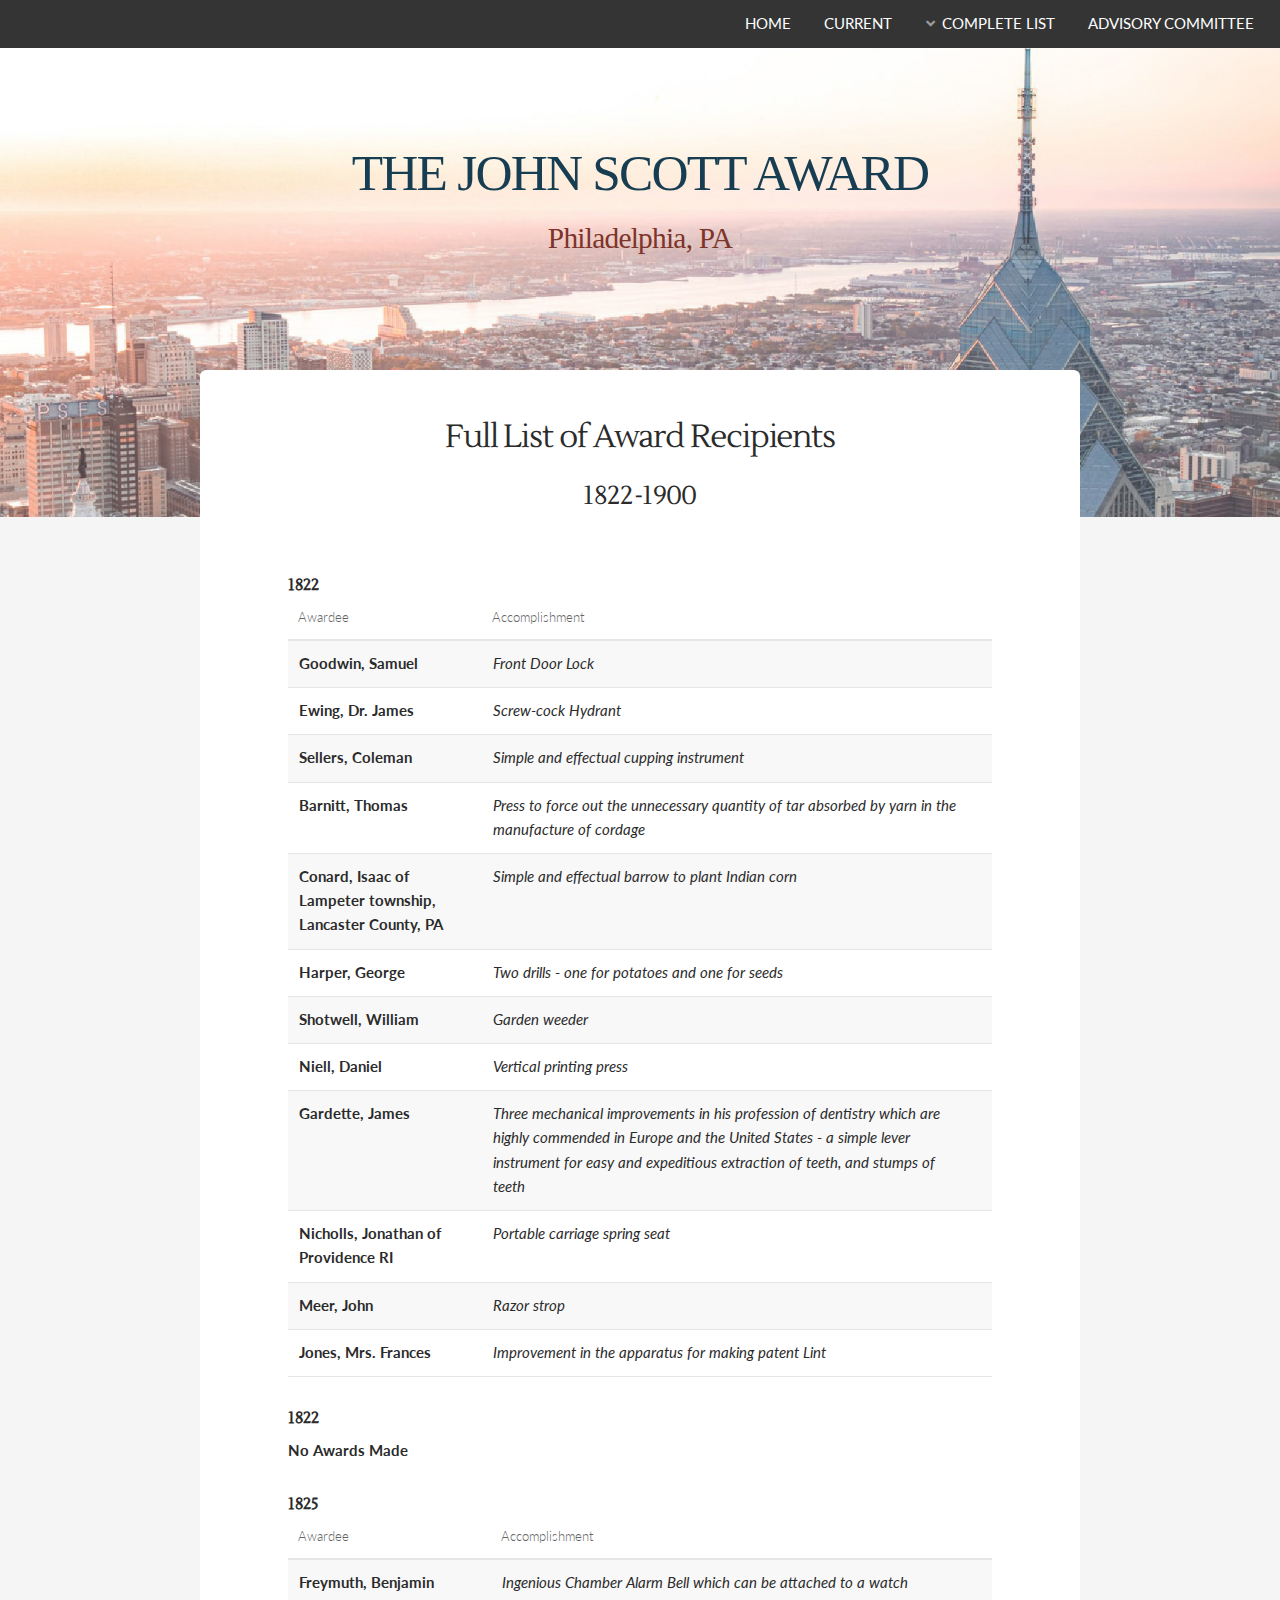
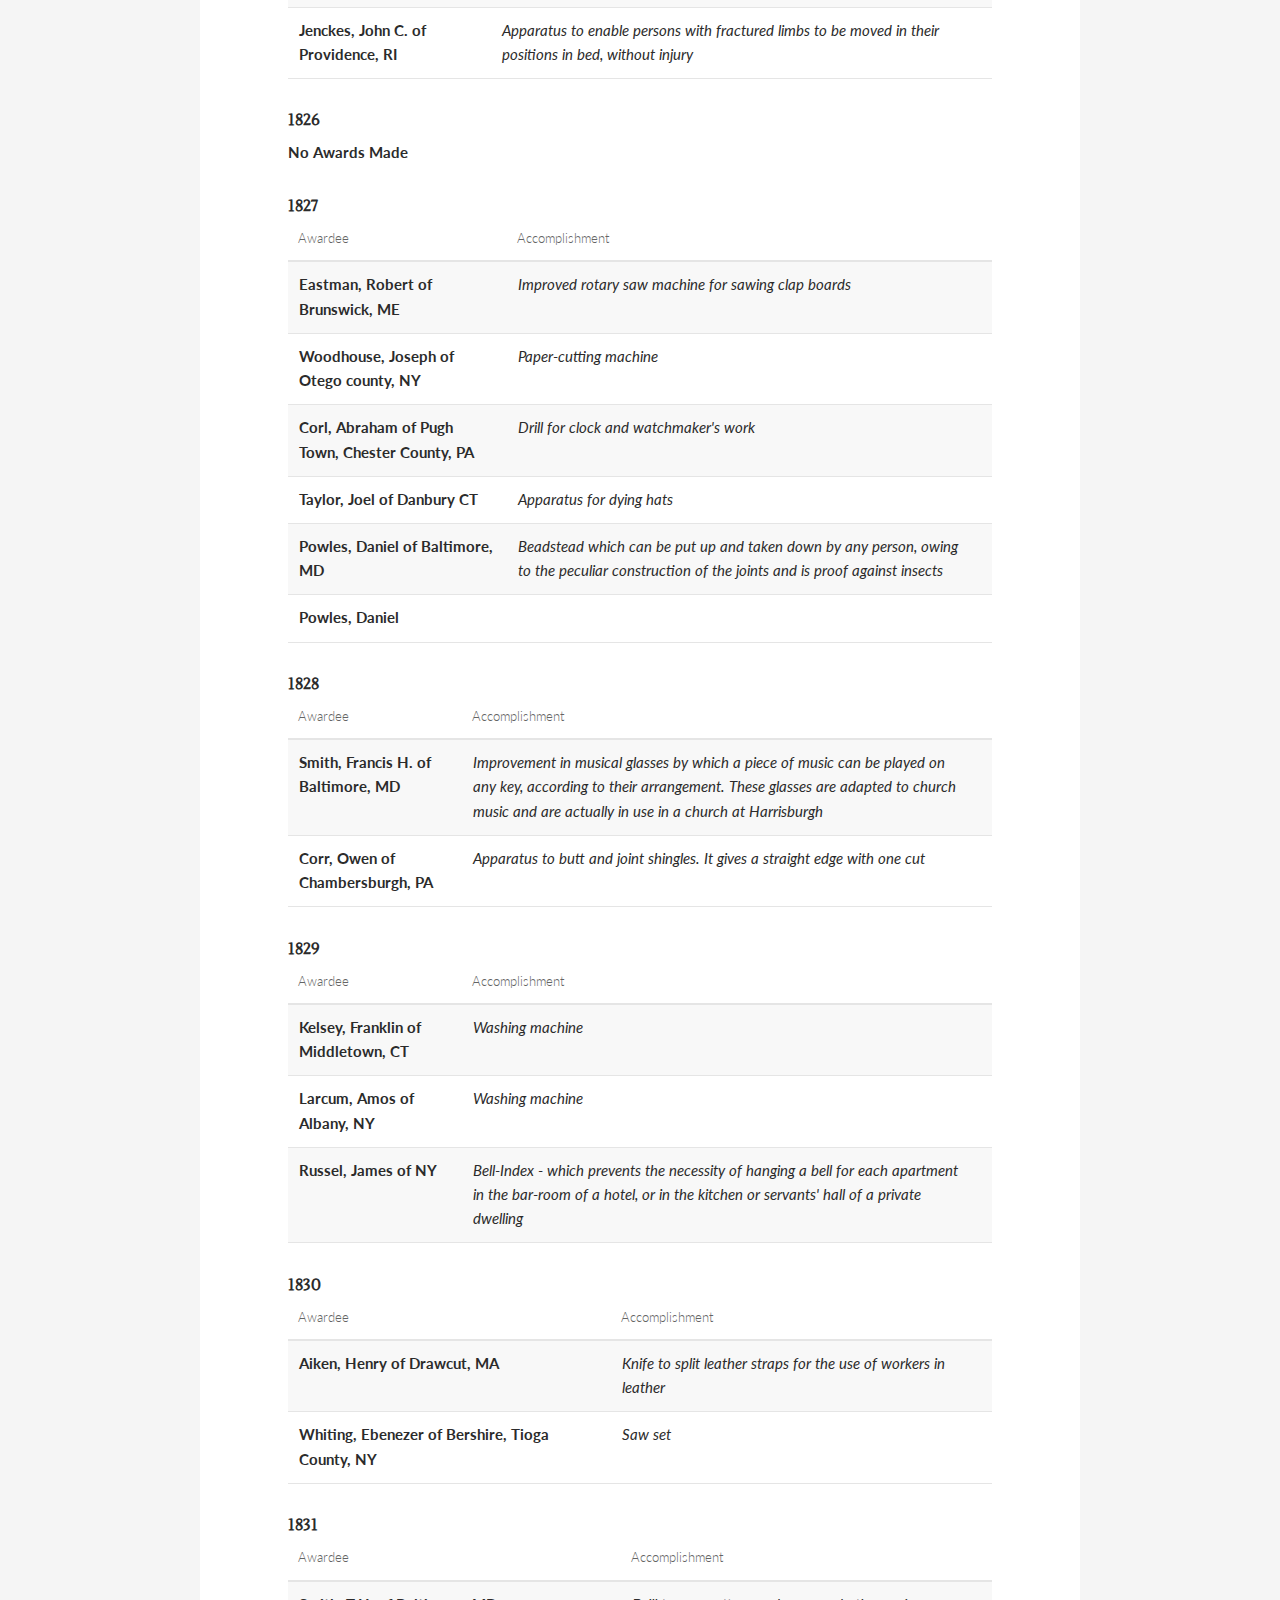
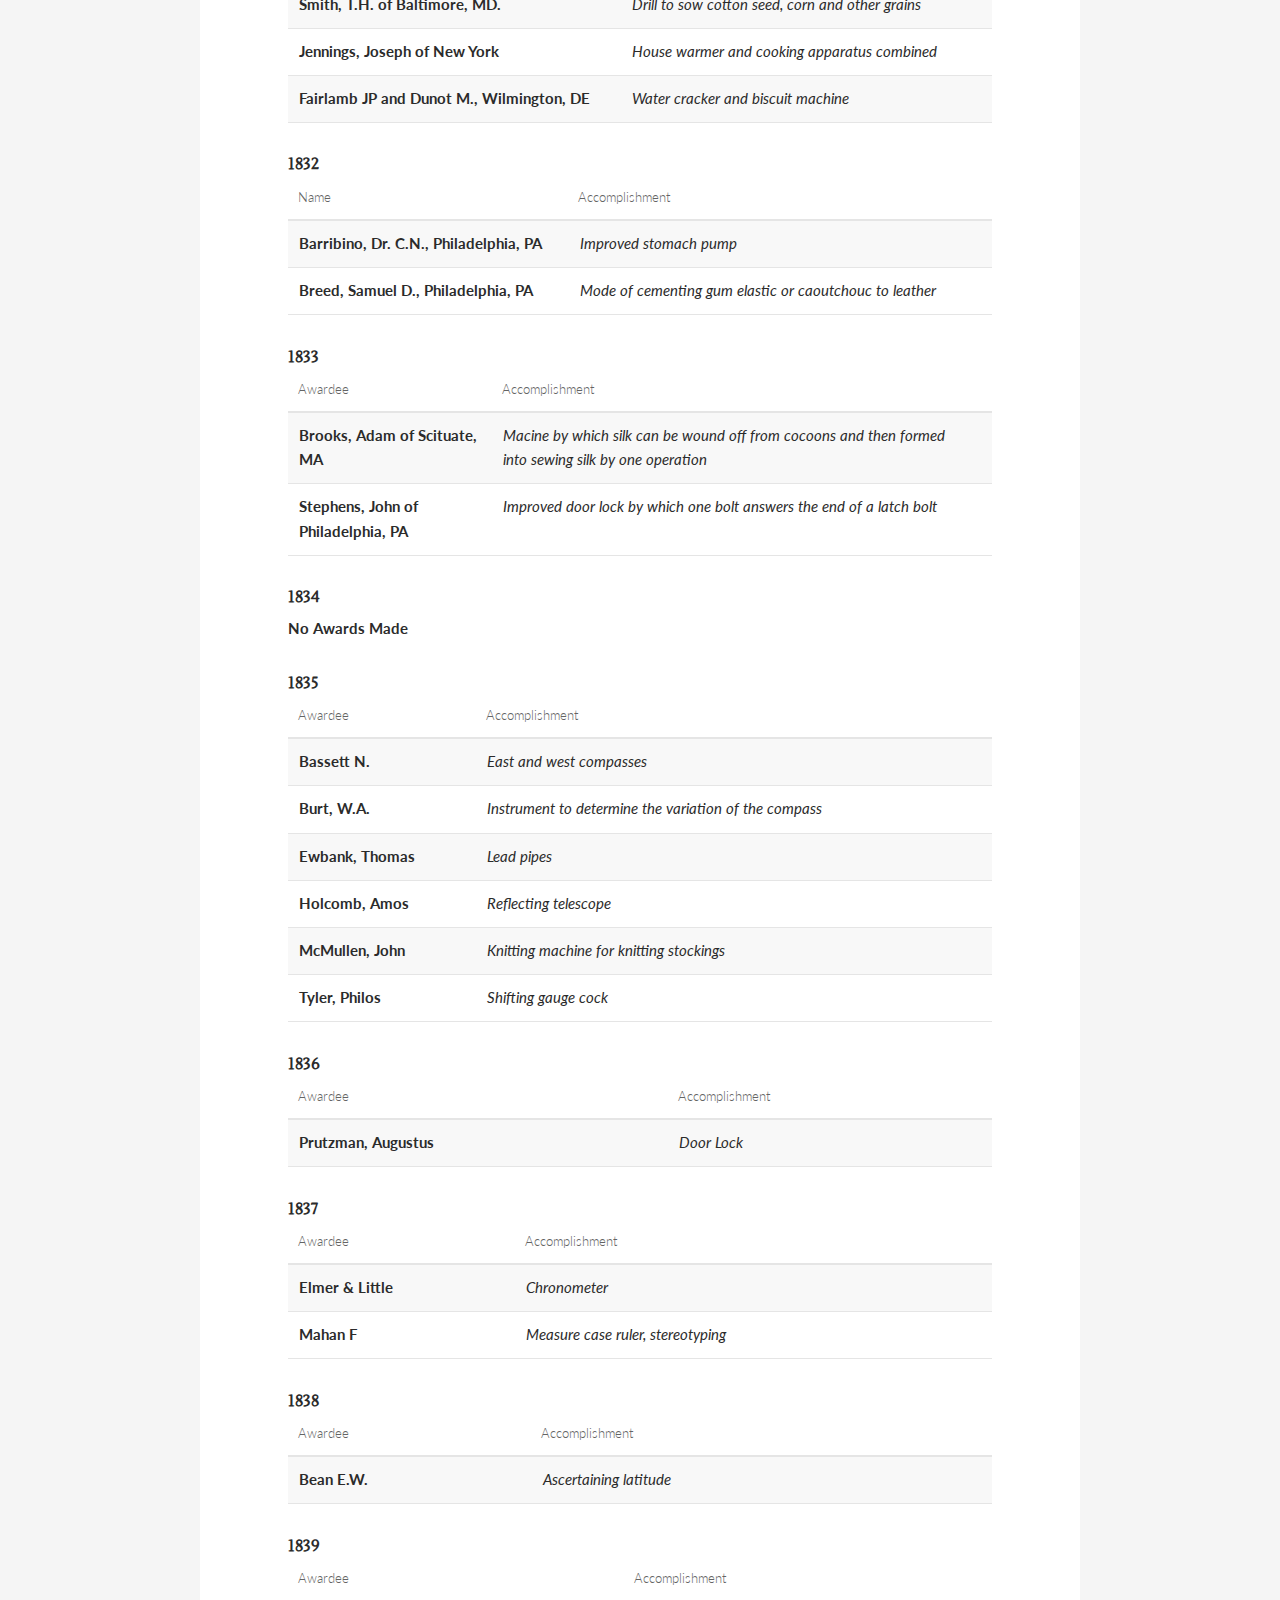
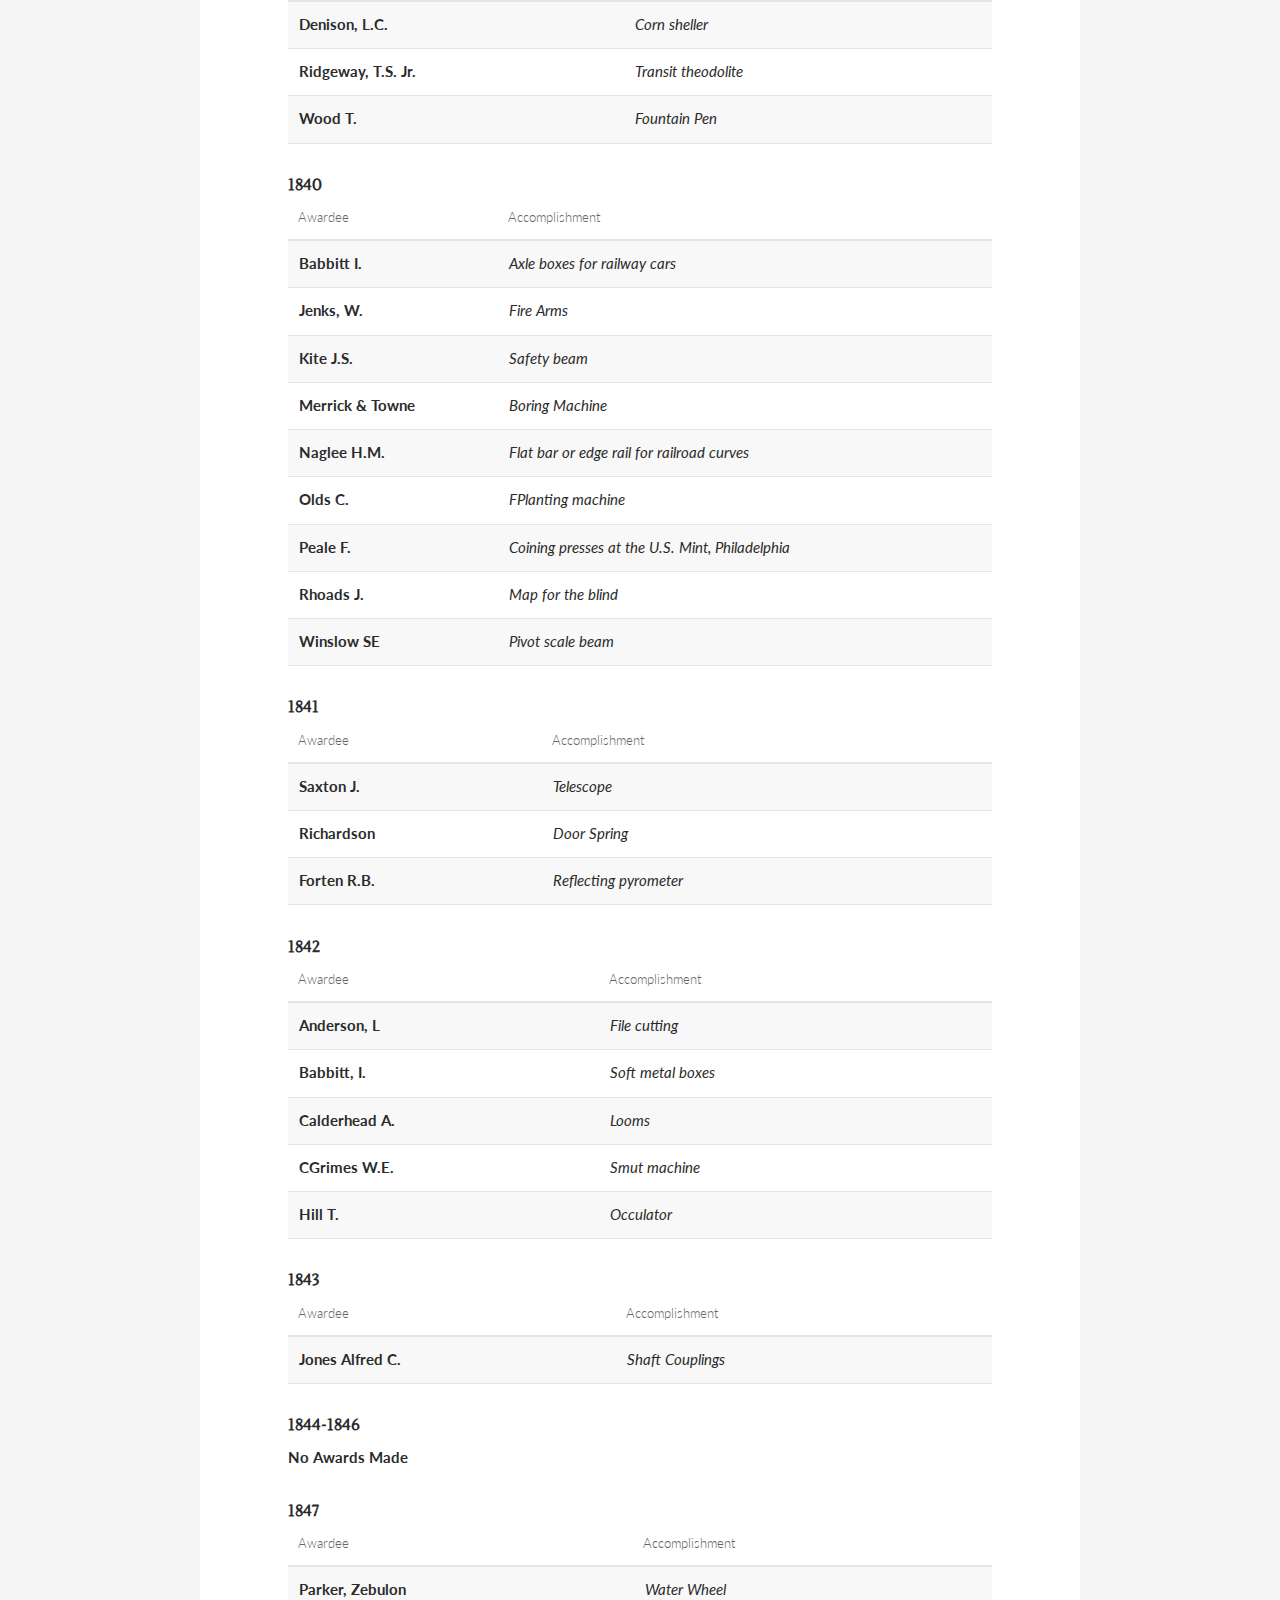
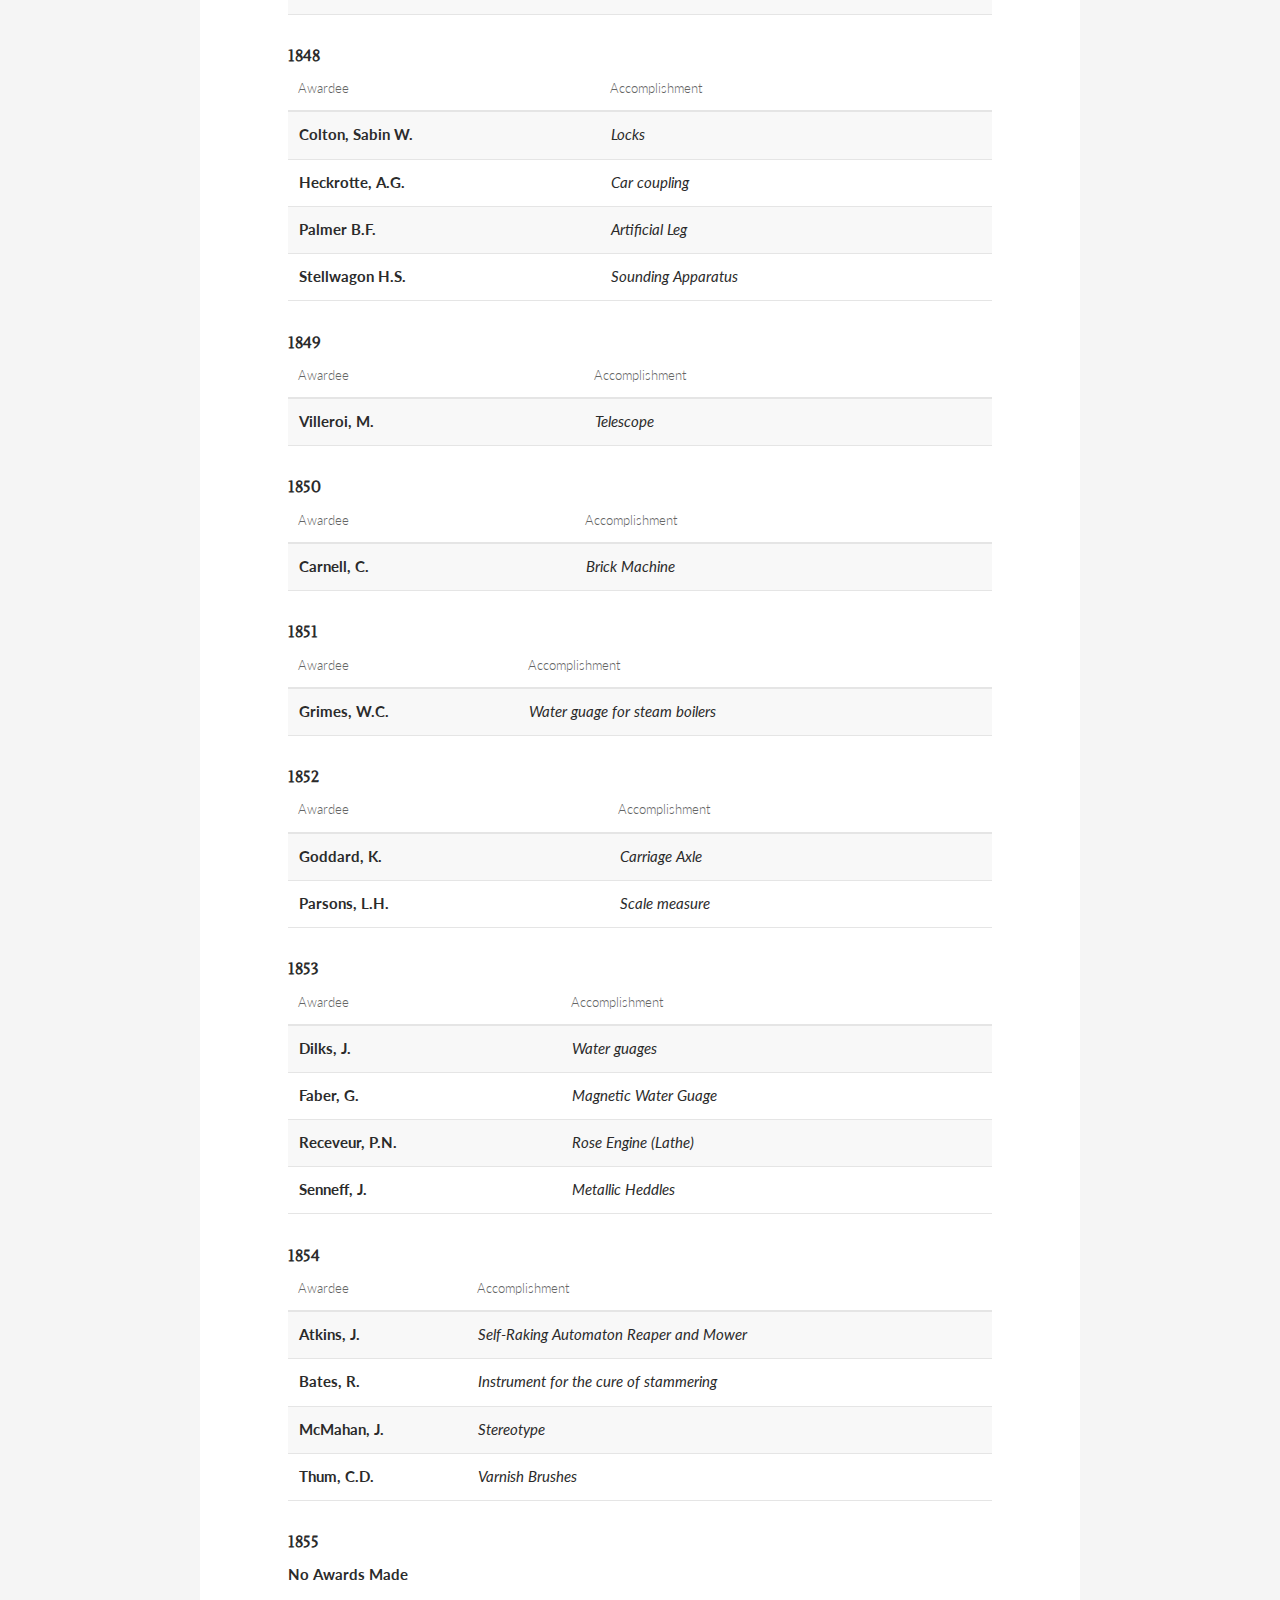
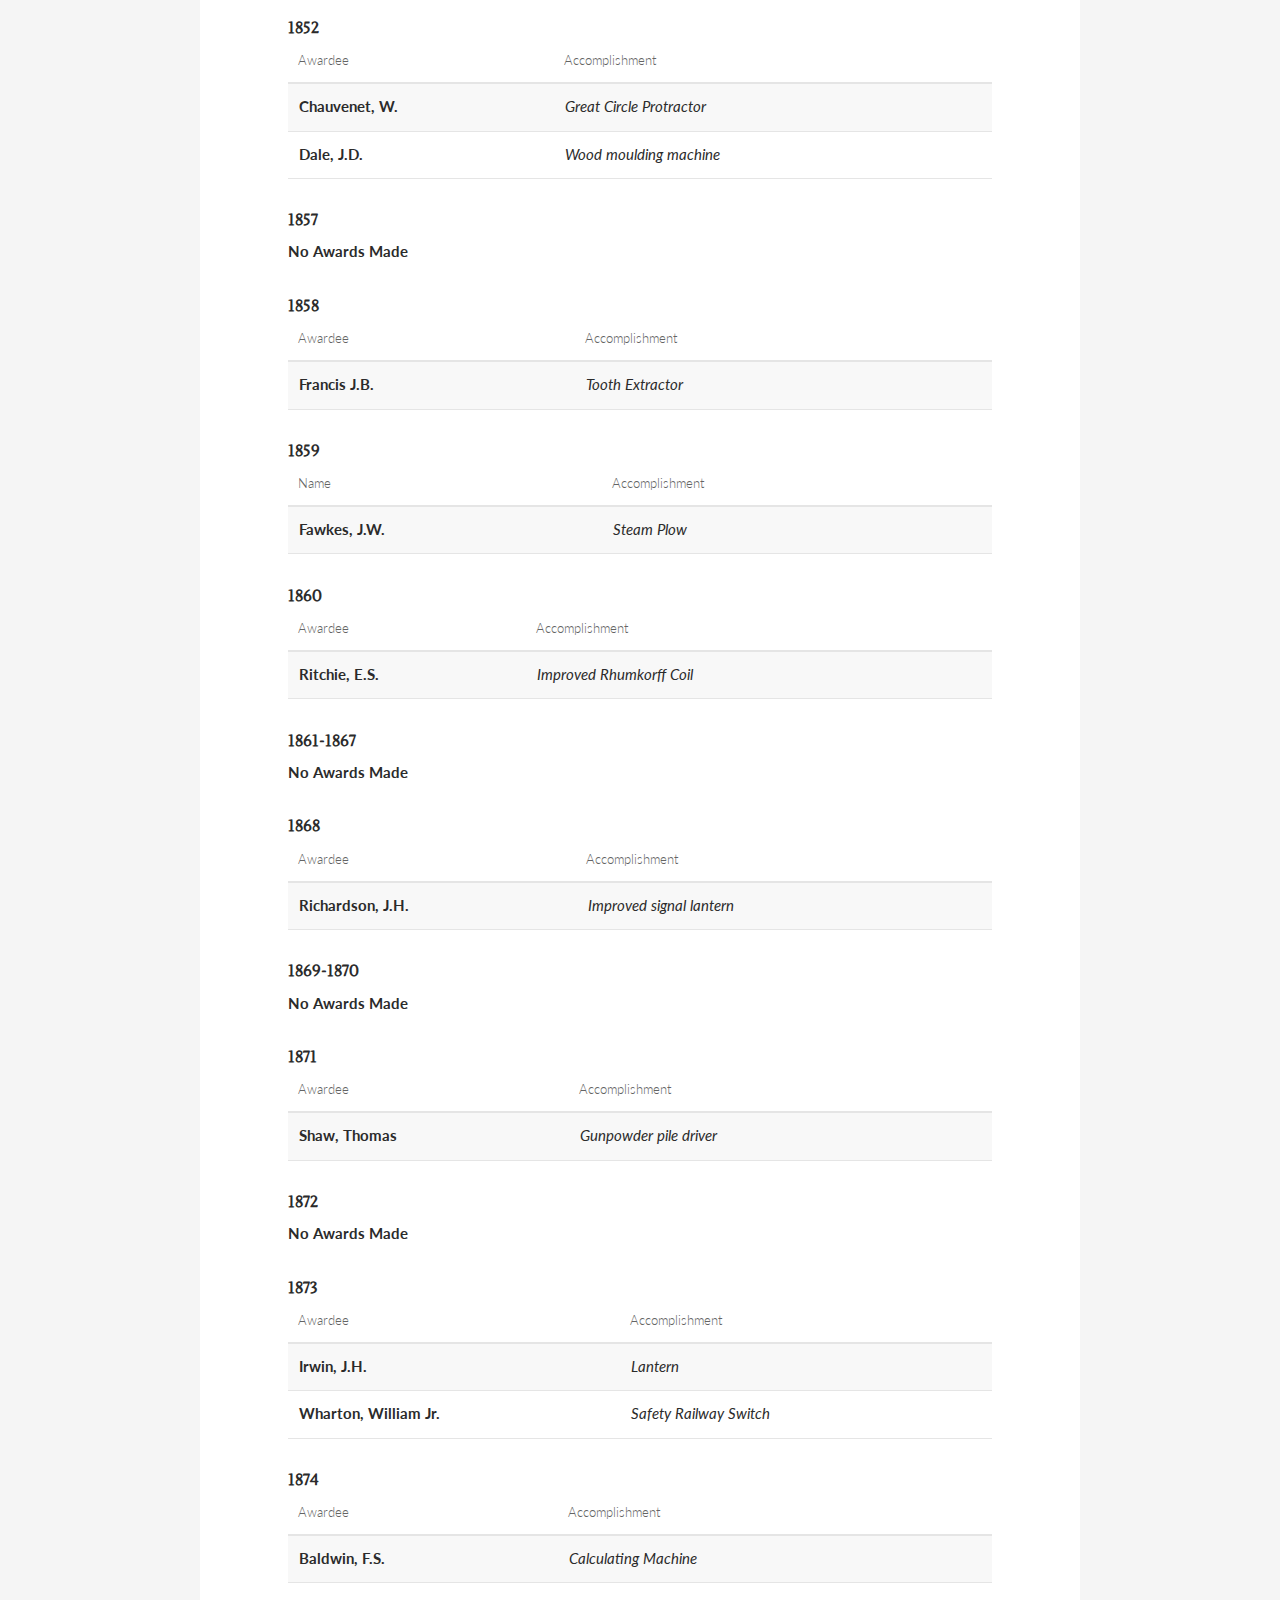
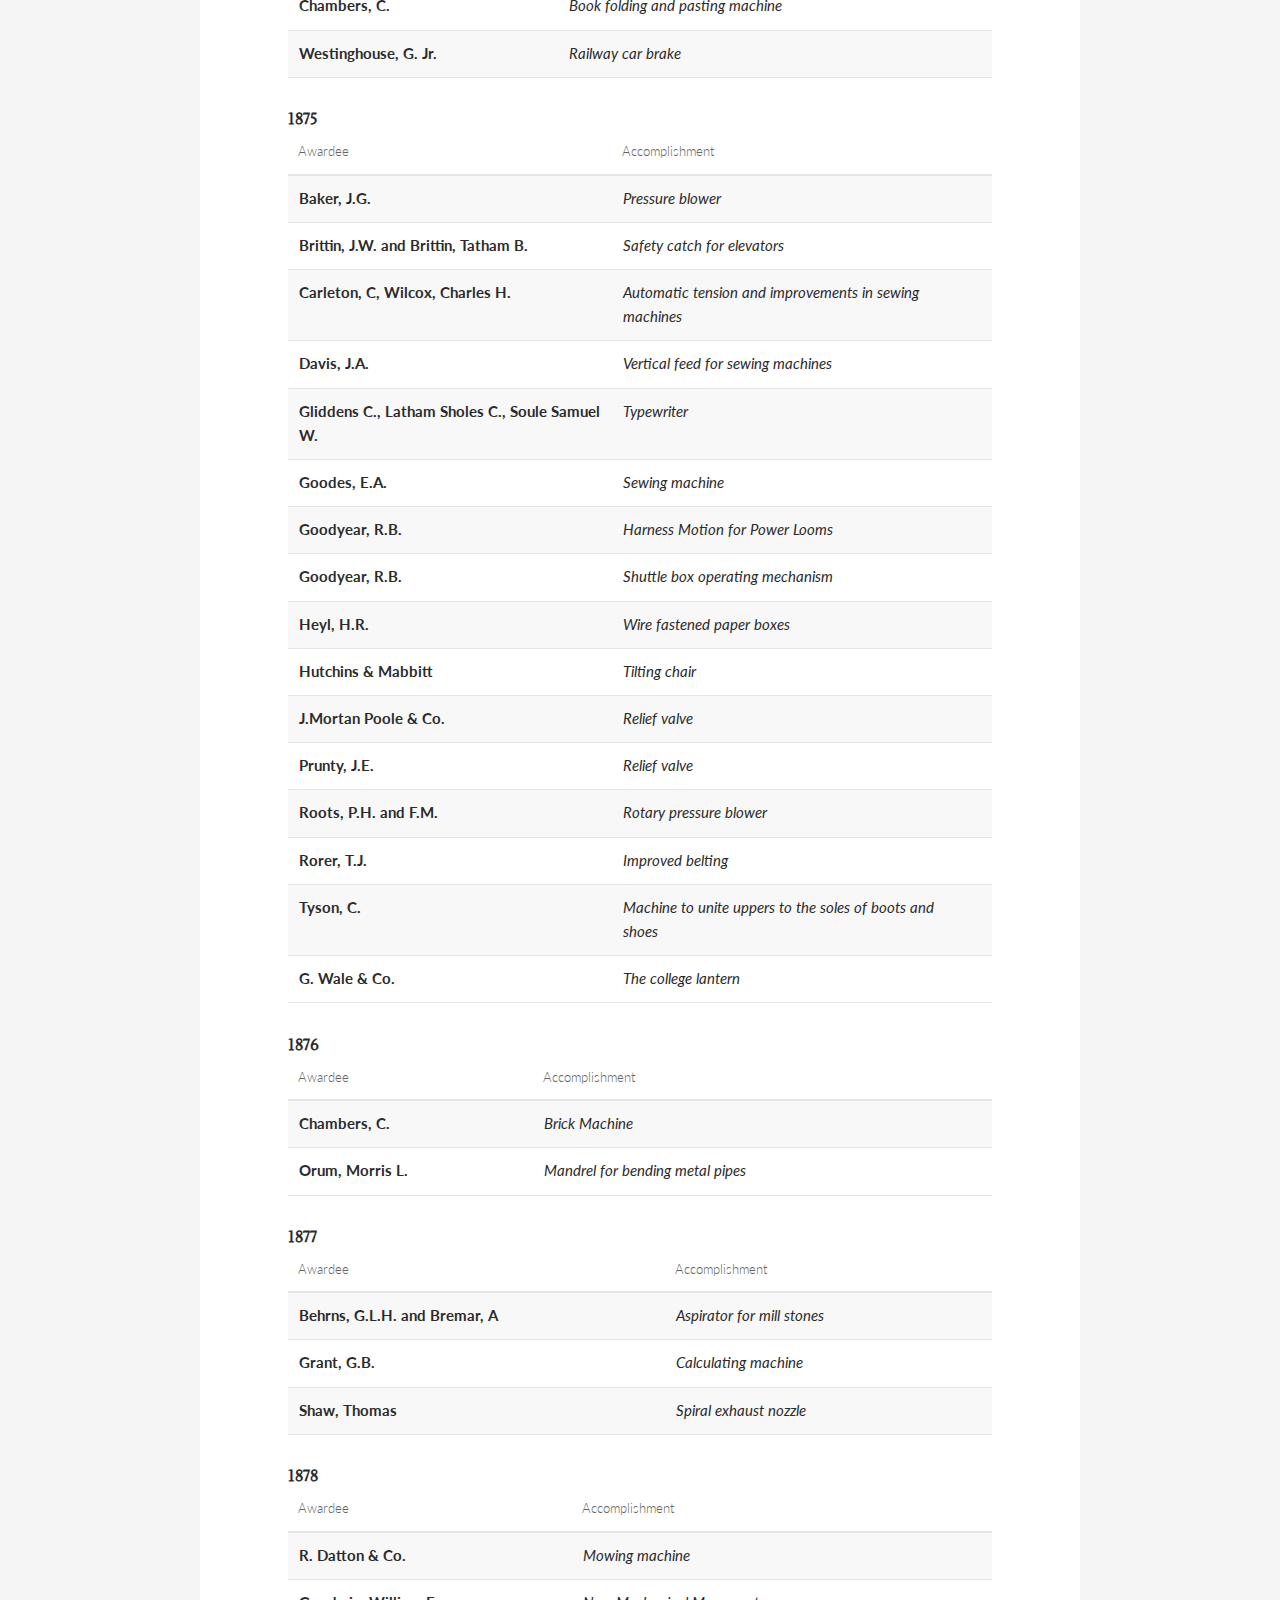
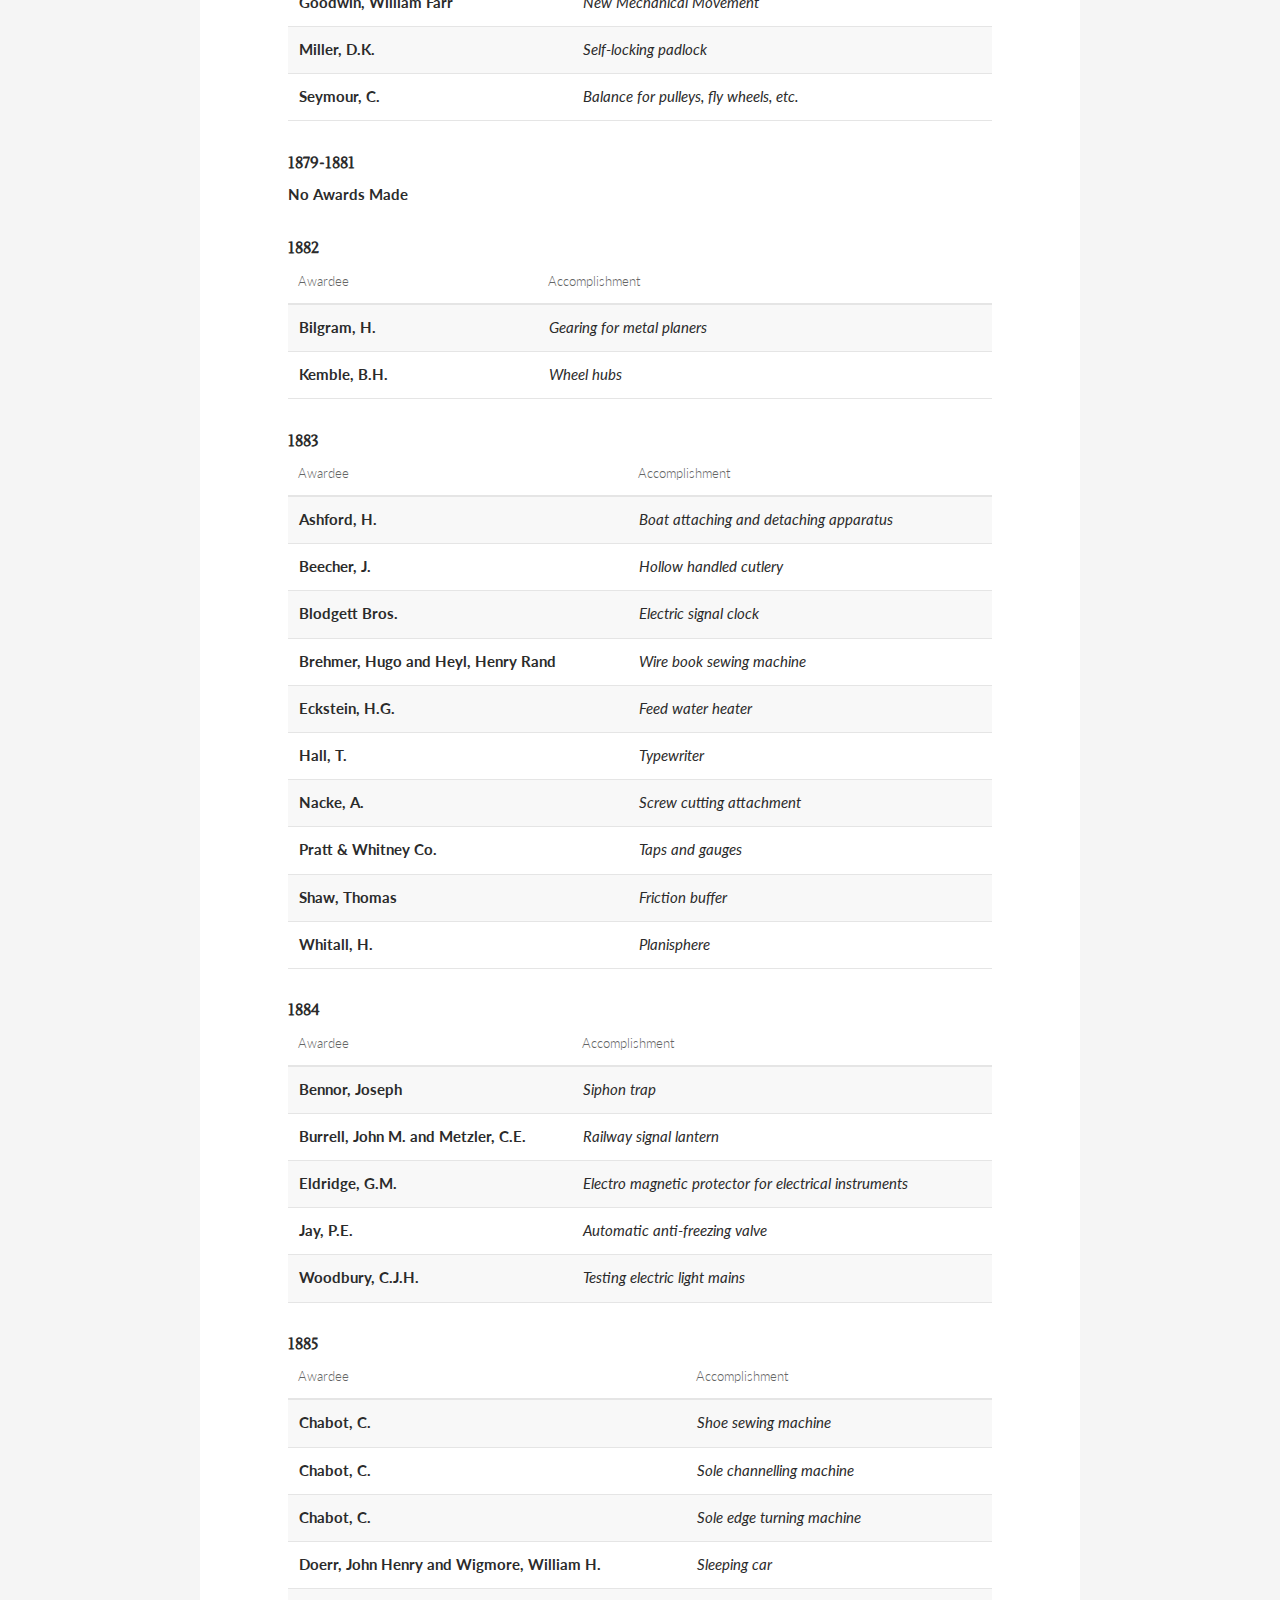
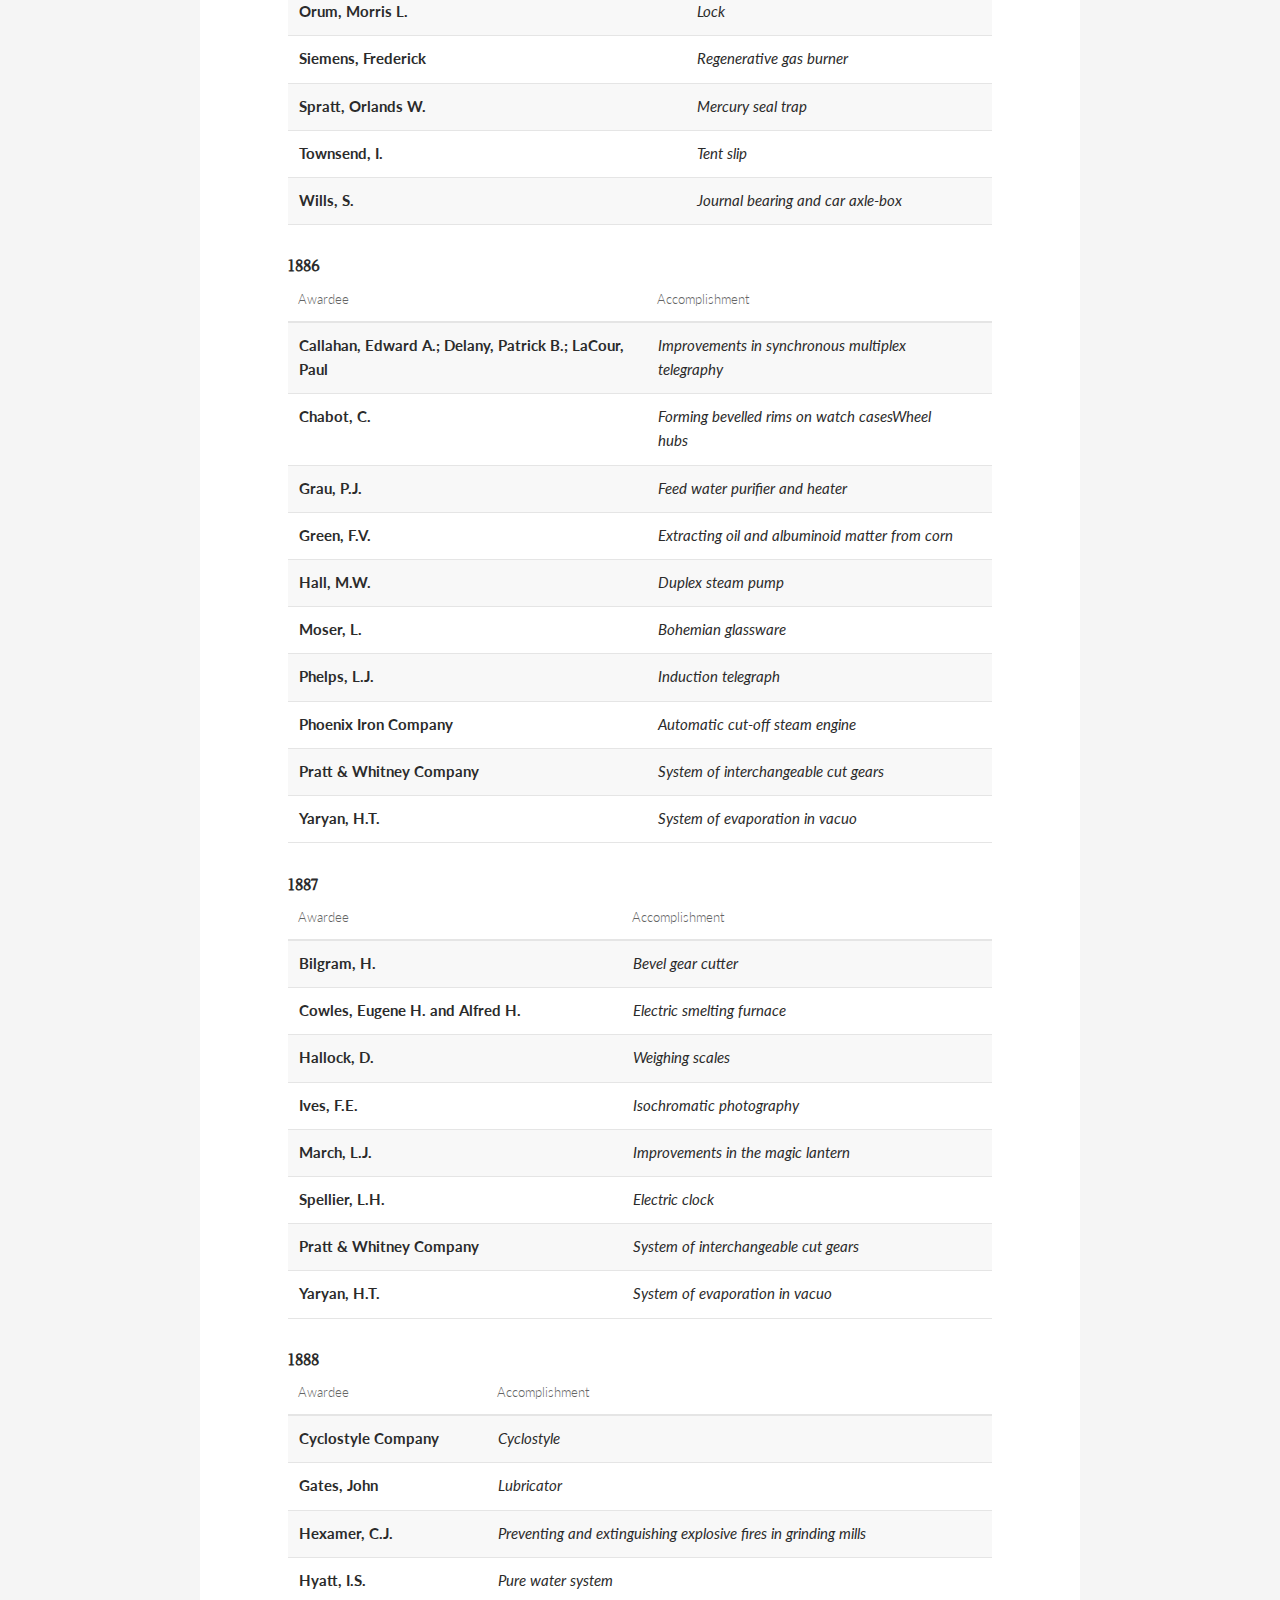
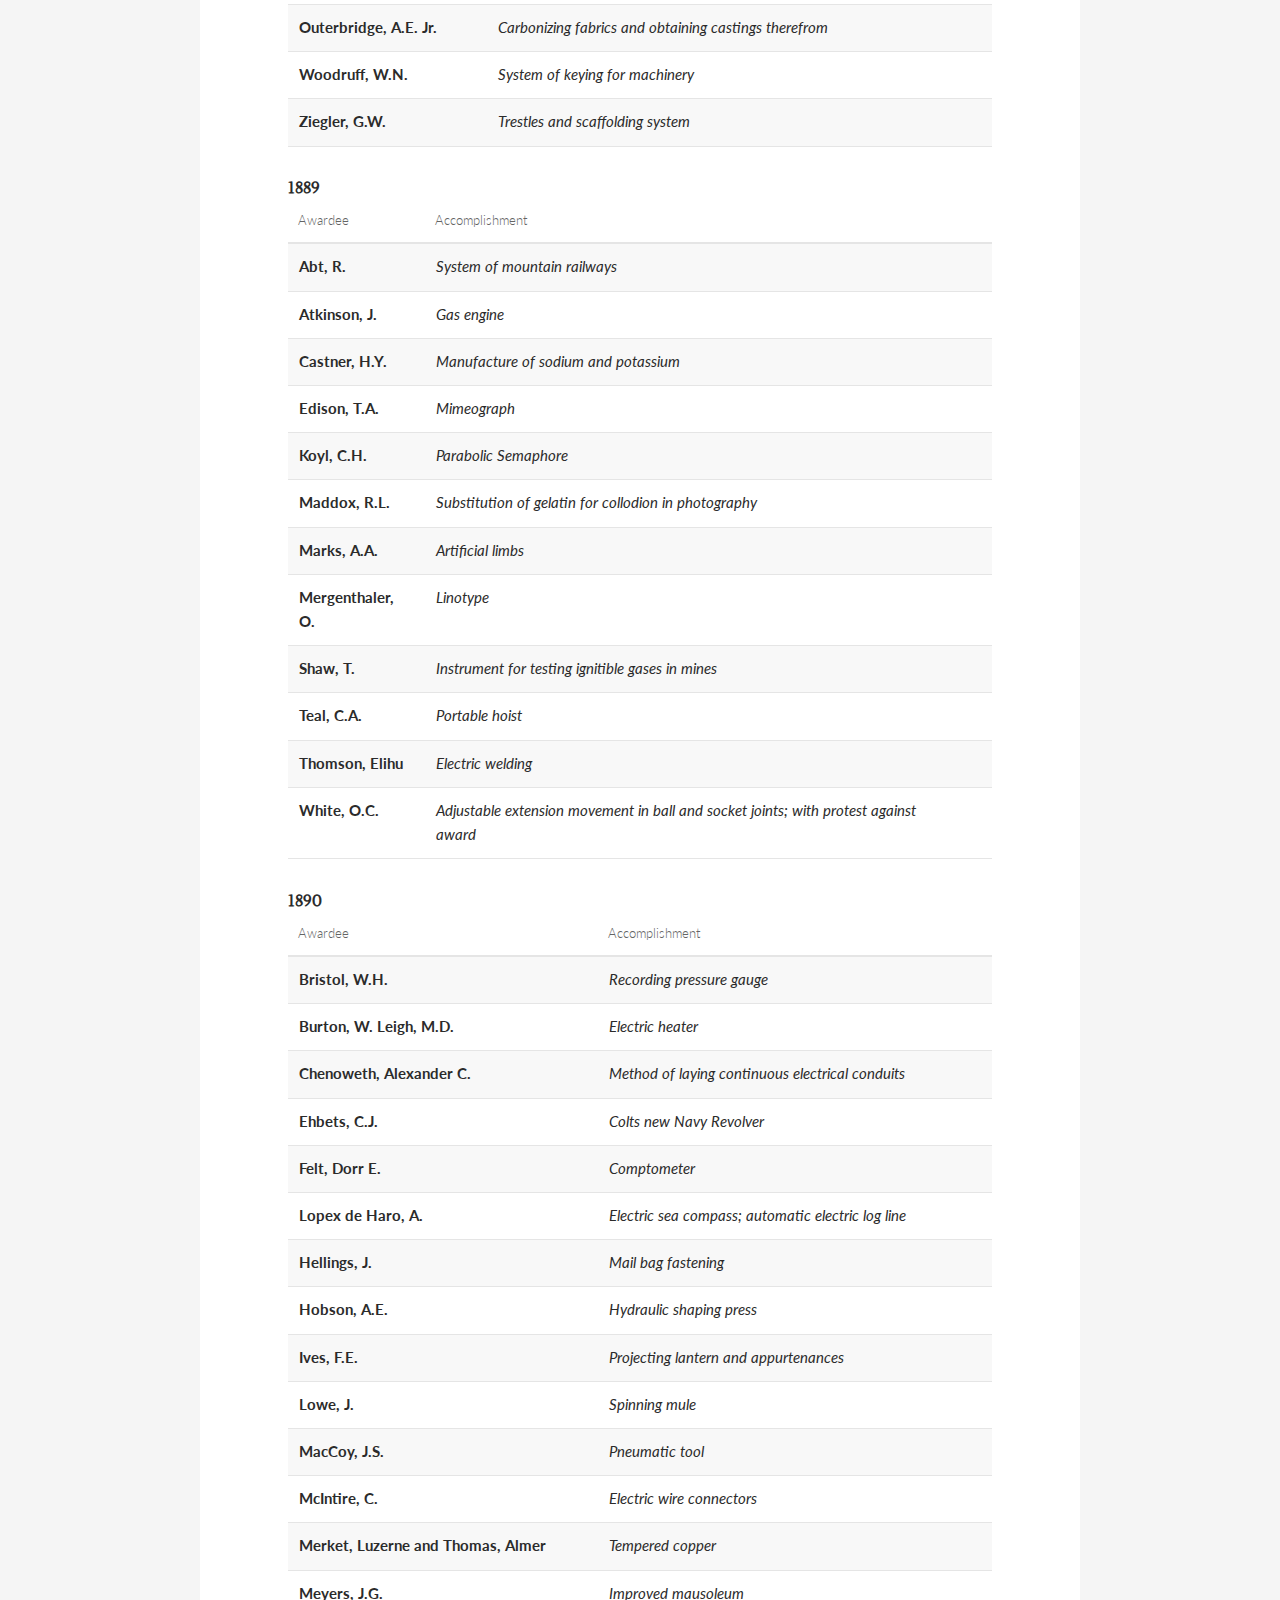
==== commit 477ff6f4: "add content" ====
--- a/1822-1900.html
+++ b/1822-1900.html
@@ -255,7 +255,7 @@
 						<table>
 							<thead>
 								<tr>
-									<th>Name</th>
+									<th>Awardee</th>
 									<th>Accomplishment</th>
 									<th></th>
 								</tr>
@@ -271,6 +271,7 @@
 									<td style="font-style:italic">Saw set</td>
 									<td></td>
 								</tr>
+							</tbody>
 						</table>
 					</div>
 					<!-- 1831 -->
@@ -279,7 +280,7 @@
 						<table>
 							<thead>
 								<tr>
-									<th>Name</th>
+									<th>Awardee</th>
 									<th>Accomplishment</th>
 									<th></th>
 								</tr>
@@ -300,6 +301,7 @@
 									<td style="font-style:italic">Water cracker and biscuit machine</td>
 									<td></td>
 								</tr>
+							</tbody>
 						</table>
 					</div>
 					<!-- 1832 -->
@@ -324,6 +326,7 @@
 									<td style="font-style:italic">Mode of cementing gum elastic or caoutchouc to leather</td>
 									<td></td>
 								</tr>
+							</tbody>
 						</table>
 					</div>
 					<!-- 1833 -->
@@ -332,7 +335,7 @@
 						<table>
 							<thead>
 								<tr>
-									<th>Name</th>
+									<th>Awardee</th>
 									<th>Accomplishment</th>
 									<th></th>
 								</tr>
@@ -348,6 +351,7 @@
 									<td style="font-style:italic">Improved door lock by which one bolt answers the end of a latch bolt</td>
 									<td></td>
 								</tr>
+							</tbody>
 						</table>
 					</div>
 					<!-- 1834 -->
@@ -359,7 +363,7 @@
 						<table>
 							<thead>
 								<tr>
-									<th>Name</th>
+									<th>Awardee</th>
 									<th>Accomplishment</th>
 									<th></th>
 								</tr>
@@ -394,6 +398,7 @@
 										<td style="font-style:italic">Shifting gauge cock</td>
 										<td></td>
 									</tr>
+							</tbody>
 						</table>
 					</div>
 					<!-- 1836 -->
@@ -402,7 +407,7 @@
 						<table>
 							<thead>
 								<tr>
-									<th>Name</th>
+									<th>Awardee</th>
 									<th>Accomplishment</th>
 									<th></th>
 								</tr>
@@ -413,6 +418,7 @@
 									<td style="font-style:italic">Door Lock</td>
 									<td></td>
 								</tr>
+							</tbody>
 						</table>
 					</div>
 					<!-- 1837 -->
@@ -421,7 +427,7 @@
 						<table>
 							<thead>
 								<tr>
-									<th>Name</th>
+									<th>Awardee</th>
 									<th>Accomplishment</th>
 									<th></th>
 								</tr>
@@ -437,6 +443,7 @@
 									<td style="font-style:italic">Measure case ruler, stereotyping</td>
 									<td></td>
 								</tr>
+							</tbody>
 						</table>
 					</div>
 					<!-- 1838 -->
@@ -445,7 +452,7 @@
 						<table>
 							<thead>
 								<tr>
-									<th>Name</th>
+									<th>Awardee</th>
 									<th>Accomplishment</th>
 									<th></th>
 								</tr>
@@ -456,6 +463,7 @@
 									<td style="font-style:italic">Ascertaining latitude</td>
 									<td></td>
 								</tr>
+							</tbody>
 						</table>
 					</div>
 					<!-- 1839 -->
@@ -464,7 +472,7 @@
 						<table>
 							<thead>
 								<tr>
-									<th>Name</th>
+									<th>Awardee</th>
 									<th>Accomplishment</th>
 									<th></th>
 								</tr>
@@ -485,6 +493,7 @@
 									<td style="font-style:italic">Fountain Pen</td>
 									<td></td>
 								</tr>
+							</tbody>
 						</table>
 					</div>
 					<!-- 1840 -->
@@ -493,7 +502,7 @@
 						<table>
 							<thead>
 								<tr>
-									<th>Name</th>
+									<th>Awardee</th>
 									<th>Accomplishment</th>
 									<th></th>
 								</tr>
@@ -537,25 +546,1919 @@
 								<tr>
 									<td style="font-weight:bold">Rhoads J.</td>
 									<td style="font-style:italic">Map for the blind</td>
-									<td></td>
-								</tr>
-								<tr>
-									<td style="font-weight:bold">Strickland W.</td>
-									<td style="font-style:italic">Substitution of lime for salt for preserving ships</td>
-									<td></td>
 								</tr>
 								<tr>
 									<td style="font-weight:bold">Winslow SE</td>
 									<td style="font-style:italic">Pivot scale beam</td>
 									<td></td>
 								</tr>
-						</table>
-					</div>
+							</tbody>
+						</table>
+					</div>
+					<!-- 1841 -->
+					<h4 style="font-weight:bold">1841</h4>
+					<div class="table-wrapper">
+						<table>
+							<thead>
+								<tr>
+									<th>Awardee</th>
+									<th>Accomplishment</th>
+									<th></th>
+								</tr>
+							</thead>
+							<tbody>
+								<tr>
+									<td style="font-weight:bold">Saxton J.</td>
+									<td style="font-style:italic">Telescope</td>
+									<td></td>
+								</tr>
+								<tr>
+									<td style="font-weight:bold">Richardson</td>
+									<td style="font-style:italic">Door Spring</td>
+									<td></td>
+								</tr>
+								<tr>
+									<td style="font-weight:bold">Forten R.B.</td>
+									<td style="font-style:italic">Reflecting pyrometer</td>
+									<td></td>
+								</tr>
+							</tbody>
+						</table>
+					</div>
+					<!-- 1842 -->
+					<h4 style="font-weight:bold">1842</h4>
+					<div class="table-wrapper">
+						<table>
+							<thead>
+								<tr>
+									<th>Awardee</th>
+									<th>Accomplishment</th>
+									<th></th>
+								</tr>
+							</thead>
+							<tbody>
+								<tr>
+									<td style="font-weight:bold">Anderson, L</td>
+									<td style="font-style:italic">File cutting</td>
+									<td></td>
+								</tr>
+								<tr>
+									<td style="font-weight:bold">Babbitt, I.</td>
+									<td style="font-style:italic">Soft metal boxes</td>
+									<td></td>
+								</tr>
+								<tr>
+									<td style="font-weight:bold">Calderhead A.</td>
+									<td style="font-style:italic">Looms</td>
+									<td></td>
+								</tr>
+								<tr>
+									<td style="font-weight:bold">CGrimes W.E.</td>
+									<td style="font-style:italic">Smut machine</td>
+									<td></td>
+								</tr>
+								<tr>
+									<td style="font-weight:bold">Hill T. </td>
+									<td style="font-style:italic">Occulator</td>
+									<td></td>
+								</tr>
+							</tbody>
+						</table>
+					</div>
+					<!-- 1843 -->
+					<h4 style="font-weight:bold">1843</h4>
+					<div class="table-wrapper">
+						<table>
+							<thead>
+								<tr>
+									<th>Awardee</th>
+									<th>Accomplishment</th>
+									<th></th>
+								</tr>
+							</thead>
+							<tbody>
+								<tr>
+									<td style="font-weight:bold">Jones Alfred C.</td>
+									<td style="font-style:italic">Shaft Couplings</td>
+									<td></td>
+								</tr>
+							</tbody>
+						</table>
+					</div>
+					<!-- 1844 & 1846 -->
+					<h4 style="font-weight:bold">1844-1846</h4>
+					<p style="font-weight:bold">No Awards Made </p>
+					<!-- 1847 -->
+					<h4 style="font-weight:bold">1847</h4>
+					<div class="table-wrapper">
+						<table>
+							<thead>
+								<tr>
+									<th>Awardee</th>
+									<th>Accomplishment</th>
+									<th></th>
+								</tr>
+							</thead>
+							<tbody>
+								<tr>
+									<td style="font-weight:bold">Parker, Zebulon</td>
+									<td style="font-style:italic">Water Wheel</td>
+									<td></td>
+								</tr>
+							</tbody>
+						</table>
+					</div>
+					<!-- 1848 -->
+					<h4 style="font-weight:bold">1848</h4>
+					<div class="table-wrapper">
+						<table>
+							<thead>
+								<tr>
+									<th>Awardee</th>
+									<th>Accomplishment</th>
+									<th></th>
+								</tr>
+							</thead>
+							<tbody>
+								<tr>
+									<td style="font-weight:bold">Colton, Sabin W.</td>
+									<td style="font-style:italic">Locks</td>
+									<td></td>
+								</tr>
+								<tr>
+									<td style="font-weight:bold">Heckrotte, A.G.</td>
+									<td style="font-style:italic">Car coupling</td>
+									<td></td>
+								</tr>
+								<tr>
+									<td style="font-weight:bold">Palmer B.F.</td>
+									<td style="font-style:italic">Artificial Leg</td>
+									<td></td>
+								</tr>
+								<tr>
+									<td style="font-weight:bold">Stellwagon H.S.</td>
+									<td style="font-style:italic">Sounding Apparatus</td>
+									<td></td>
+								</tr>
+							</tbody>
+						</table>
+					</div>
+					<!-- 1849 -->
+					<h4 style="font-weight:bold">1849</h4>
+					<div class="table-wrapper">
+						<table>
+							<thead>
+								<tr>
+									<th>Awardee</th>
+									<th>Accomplishment</th>
+									<th></th>
+								</tr>
+							</thead>
+							<tbody>
+								<tr>
+									<td style="font-weight:bold">Villeroi, M.</td>
+									<td style="font-style:italic">Telescope</td>
+									<td></td>
+								</tr>
+							</tbody>
+						</table>
+					</div>
+					<!-- 1850 -->
+					<h4 style="font-weight:bold">1850</h4>
+					<div class="table-wrapper">
+						<table>
+							<thead>
+								<tr>
+									<th>Awardee</th>
+									<th>Accomplishment</th>
+									<th></th>
+								</tr>
+							</thead>
+							<tbody>
+								<tr>
+									<td style="font-weight:bold">Carnell, C.</td>
+									<td style="font-style:italic">Brick Machine</td>
+									<td></td>
+								</tr>
+							</tbody>
+						</table>
+					</div>
+					<!-- 1851 -->
+					<h4 style="font-weight:bold">1851</h4>
+					<div class="table-wrapper">
+						<table>
+							<thead>
+								<tr>
+									<th>Awardee</th>
+									<th>Accomplishment</th>
+									<th></th>
+								</tr>
+							</thead>
+							<tbody>
+								<tr>
+									<td style="font-weight:bold">Grimes, W.C.</td>
+									<td style="font-style:italic">Water guage for steam boilers</td>
+									<td></td>
+								</tr>
+							</tbody>
+						</table>
+					</div>
+					<!-- 1852 -->
+					<h4 style="font-weight:bold">1852</h4>
+					<div class="table-wrapper">
+						<table>
+							<thead>
+								<tr>
+									<th>Awardee</th>
+									<th>Accomplishment</th>
+									<th></th>
+								</tr>
+							</thead>
+							<tbody>
+								<tr>
+									<td style="font-weight:bold">Goddard, K.</td>
+									<td style="font-style:italic">Carriage Axle</td>
+									<td></td>
+								</tr>
+								<tr>
+									<td style="font-weight:bold">Parsons, L.H.</td>
+									<td style="font-style:italic">Scale measure </td>
+									<td></td>
+								</tr>
+							</tbody>
+						</table>
+					</div>
+					<!-- 1853 -->
+					<h4 style="font-weight:bold">1853</h4>
+					<div class="table-wrapper">
+						<table>
+							<thead>
+								<tr>
+									<th>Awardee</th>
+									<th>Accomplishment</th>
+									<th></th>
+								</tr>
+							</thead>
+							<tbody>
+								<tr>
+									<td style="font-weight:bold">Dilks, J.</td>
+									<td style="font-style:italic">Water guages</td>
+									<td></td>
+								</tr>
+								<tr>
+									<td style="font-weight:bold">Faber, G.</td>
+									<td style="font-style:italic">Magnetic Water Guage</td>
+									<td></td>
+								</tr>
+								<tr>
+									<td style="font-weight:bold">Receveur, P.N.</td>
+									<td style="font-style:italic">Rose Engine (Lathe)</td>
+									<td></td>
+								</tr>
+								<tr>
+									<td style="font-weight:bold">Senneff, J.</td>
+									<td style="font-style:italic">Metallic Heddles</td>
+									<td></td>
+								</tr>
+							</tbody>
+						</table>
+					</div>
+					<!-- 1854 -->
+					<h4 style="font-weight:bold">1854</h4>
+					<div class="table-wrapper">
+						<table>
+							<thead>
+								<tr>
+									<th>Awardee</th>
+									<th>Accomplishment</th>
+									<th></th>
+								</tr>
+							</thead>
+							<tbody>
+								<tr>
+									<td style="font-weight:bold">Atkins, J.</td>
+									<td style="font-style:italic">Self-Raking Automaton Reaper and Mower</td>
+									<td></td>
+								</tr>
+								<tr>
+									<td style="font-weight:bold">Bates, R.</td>
+									<td style="font-style:italic">Instrument for the cure of stammering</td>
+									<td></td>
+								</tr>
+								<tr>
+									<td style="font-weight:bold">McMahan, J.</td>
+									<td style="font-style:italic">Stereotype</td>
+									<td></td>
+								</tr>
+								<tr>
+									<td style="font-weight:bold">Thum, C.D.</td>
+									<td style="font-style:italic">Varnish Brushes</td>
+									<td></td>
+								</tr>
+							</tbody>
+						</table>
+					</div>
+					<!-- 1855 -->
+					<h4 style="font-weight:bold">1855</h4>
+					<p style="font-weight:bold">No Awards Made </p>
+					<!-- 1856 -->
+					<h4 style="font-weight:bold">1852</h4>
+					<div class="table-wrapper">
+						<table>
+							<thead>
+								<tr>
+									<th>Awardee</th>
+									<th>Accomplishment</th>
+									<th></th>
+								</tr>
+							</thead>
+							<tbody>
+								<tr>
+									<td style="font-weight:bold">Chauvenet, W.</td>
+									<td style="font-style:italic">Great Circle Protractor</td>
+									<td></td>
+								</tr>
+								<tr>
+									<td style="font-weight:bold">Dale, J.D.</td>
+									<td style="font-style:italic">Wood moulding machine</td>
+									<td></td>
+								</tr>
+							</tbody>
+						</table>
+					</div>
+					<!-- 1857 -->
+					<h4 style="font-weight:bold">1857</h4>
+					<p style="font-weight:bold">No Awards Made </p>
+					<!-- 1858 -->
+					<h4 style="font-weight:bold">1858</h4>
+					<div class="table-wrapper">
+						<table>
+							<thead>
+								<tr>
+									<th>Awardee</th>
+									<th>Accomplishment</th>
+									<th></th>
+								</tr>
+							</thead>
+							<tbody>
+								<tr>
+									<td style="font-weight:bold">Francis J.B.</td>
+									<td style="font-style:italic">Tooth Extractor</td>
+									<td></td>
+								</tr>
+							</tbody>
+						</table>
+					</div>
+					<!-- 1859 -->
+					<h4 style="font-weight:bold">1859</h4>
+					<div class="table-wrapper">
+						<table>
+							<thead>
+								<tr>
+									<th>Name</th>
+									<th>Accomplishment</th>
+									<th></th>
+								</tr>
+							</thead>
+							<tbody>
+								<tr>
+									<td style="font-weight:bold">Fawkes, J.W.</td>
+									<td style="font-style:italic">Steam Plow</td>
+									<td></td>
+								</tr>
+							</tbody>
+						</table>
+					</div>
+					<!-- 1860 -->
+					<h4 style="font-weight:bold">1860</h4>
+					<div class="table-wrapper">
+						<table>
+							<thead>
+								<tr>
+									<th>Awardee</th>
+									<th>Accomplishment</th>
+									<th></th>
+								</tr>
+							</thead>
+							<tbody>
+								<tr>
+									<td style="font-weight:bold">Ritchie, E.S.</td>
+									<td style="font-style:italic">Improved Rhumkorff Coil</td>
+									<td></td>
+								</tr>
+							</tbody>
+						</table>
+					</div>
+					<!-- 1861-1867 -->
+					<h4 style="font-weight:bold">1861-1867</h4>
+					<p style="font-weight:bold">No Awards Made </p>
+					<!-- 1868 -->
+					<h4 style="font-weight:bold">1868</h4>
+					<div class="table-wrapper">
+						<table>
+							<thead>
+								<tr>
+									<th>Awardee</th>
+									<th>Accomplishment</th>
+									<th></th>
+								</tr>
+							</thead>
+							<tbody>
+								<tr>
+									<td style="font-weight:bold">Richardson, J.H.</td>
+									<td style="font-style:italic">Improved signal lantern</td>
+									<td></td>
+								</tr>
+							</tbody>
+						</table>
+					</div>
+					<!-- 1869-1870 -->
+					<h4 style="font-weight:bold">1869-1870</h4>
+					<p style="font-weight:bold">No Awards Made </p>
+					<!-- 1871 -->
+					<h4 style="font-weight:bold">1871</h4>
+					<div class="table-wrapper">
+						<table>
+							<thead>
+								<tr>
+									<th>Awardee</th>
+									<th>Accomplishment</th>
+									<th></th>
+								</tr>
+							</thead>
+							<tbody>
+								<tr>
+									<td style="font-weight:bold">Shaw, Thomas</td>
+									<td style="font-style:italic">Gunpowder pile driver</td>
+									<td></td>
+								</tr>
+							</tbody>
+						</table>
+					</div>
+					<!-- 1872 -->
+					<h4 style="font-weight:bold">1872</h4>
+					<p style="font-weight:bold">No Awards Made </p>
+					<!-- 1873 -->
+					<h4 style="font-weight:bold">1873</h4>
+					<div class="table-wrapper">
+						<table>
+							<thead>
+								<tr>
+									<th>Awardee</th>
+									<th>Accomplishment</th>
+									<th></th>
+								</tr>
+							</thead>
+							<tbody>
+								<tr>
+									<td style="font-weight:bold">Irwin, J.H.</td>
+									<td style="font-style:italic">Lantern</td>
+									<td></td>
+								</tr>
+								<tr>
+									<td style="font-weight:bold">Wharton, William Jr.</td>
+									<td style="font-style:italic">Safety Railway Switch</td>
+									<td></td>
+								</tr>								
+							</tbody>
+						</table>
+					</div>
+					<!-- 1874 -->
+					<h4 style="font-weight:bold">1874</h4>
+					<div class="table-wrapper">
+						<table>
+							<thead>
+								<tr>
+									<th>Awardee</th>
+									<th>Accomplishment</th>
+									<th></th>
+								</tr>
+							</thead>
+							<tbody>
+								<tr>
+									<td style="font-weight:bold">Baldwin, F.S.</td>
+									<td style="font-style:italic">Calculating Machine</td>
+									<td></td>
+								</tr>
+								<tr>
+									<td style="font-weight:bold">Chambers, C.</td>
+									<td style="font-style:italic">Book folding and pasting machine</td>
+									<td></td>
+								</tr>
+								<tr>
+									<td style="font-weight:bold">Westinghouse, G. Jr. </td>
+									<td style="font-style:italic">Railway car brake</td>
+									<td></td>
+								</tr>																
+							</tbody>
+						</table>
+					</div>
+					<!-- 1875 -->
+					<h4 style="font-weight:bold">1875</h4>
+					<div class="table-wrapper">
+						<table>
+							<thead>
+								<tr>
+									<th>Awardee</th>
+									<th>Accomplishment</th>
+									<th></th>
+								</tr>
+							</thead>
+							<tbody>
+								<tr>
+									<td style="font-weight:bold">Baker, J.G.</td>
+									<td style="font-style:italic">Pressure blower</td>
+									<td></td>
+								</tr>
+								<tr>
+									<td style="font-weight:bold">Brittin, J.W. and Brittin, Tatham B.</td>
+									<td style="font-style:italic">Safety catch for elevators</td>
+									<td></td>
+								</tr>
+								<tr>
+									<td style="font-weight:bold">Carleton, C, Wilcox, Charles H.</td>
+									<td style="font-style:italic">Automatic tension and improvements in sewing machines</td>
+									<td></td>
+								</tr>
+								<tr>
+									<td style="font-weight:bold">Davis, J.A.</td>
+									<td style="font-style:italic">Vertical feed for sewing machines</td>
+									<td></td>
+								</tr>
+								<tr>
+									<td style="font-weight:bold">Gliddens C.,  Latham  Sholes C.,  Soule  Samuel W.</td>
+									<td style="font-style:italic">Typewriter</td>
+									<td></td>
+								</tr>
+								<tr>
+									<td style="font-weight:bold">Goodes, E.A.</td>
+									<td style="font-style:italic">Sewing machine</td>
+									<td></td>
+								</tr>		
+								<tr>
+									<td style="font-weight:bold">Goodyear, R.B.</td>
+									<td style="font-style:italic">Harness Motion for Power Looms</td>
+									<td></td>
+								</tr>
+								<tr>
+									<td style="font-weight:bold">Goodyear, R.B.</td>
+									<td style="font-style:italic">Shuttle box operating mechanism</td>
+									<td></td>
+								</tr>
+								<tr>
+									<td style="font-weight:bold">Heyl, H.R.</td>
+									<td style="font-style:italic">Wire fastened paper boxes</td>
+									<td></td>
+								</tr>
+								<tr>
+									<td style="font-weight:bold">Hutchins & Mabbitt</td>
+									<td style="font-style:italic">Tilting chair</td>
+									<td></td>
+								</tr>
+								<tr>
+									<td style="font-weight:bold">J.Mortan Poole & Co.</td>
+									<td style="font-style:italic">Relief valve</td>
+									<td></td>
+								</tr>
+								<tr>
+									<td style="font-weight:bold">Prunty, J.E.</td>
+									<td style="font-style:italic">Relief valve</td>
+									<td></td>
+								</tr>								
+								<tr>
+									<td style="font-weight:bold">Roots, P.H. and F.M.</td>
+									<td style="font-style:italic">Rotary pressure blower</td>
+									<td></td>
+								</tr>
+								<tr>
+									<td style="font-weight:bold">Rorer, T.J.</td>
+									<td style="font-style:italic">Improved belting</td>
+									<td></td>
+								</tr>
+								<tr>
+									<td style="font-weight:bold">Tyson, C.</td>
+									<td style="font-style:italic">Machine to unite uppers to the soles of boots and shoes</td>
+									<td></td>
+								</tr>
+								<tr>
+									<td style="font-weight:bold">G. Wale & Co.</td>
+									<td style="font-style:italic">The college lantern</td>
+									<td></td>
+								</tr>								
+							</tbody>
+						</table>
+					</div>
+					<!-- 1876 -->
+					<h4 style="font-weight:bold">1876</h4>
+					<div class="table-wrapper">
+						<table>
+							<thead>
+								<tr>
+									<th>Awardee</th>
+									<th>Accomplishment</th>
+									<th></th>
+								</tr>
+							</thead>
+							<tbody>
+								<tr>
+									<td style="font-weight:bold">Chambers, C.</td>
+									<td style="font-style:italic">Brick Machine</td>
+									<td></td>
+								</tr>
+								<tr>
+									<td style="font-weight:bold">Orum, Morris L.</td>
+									<td style="font-style:italic">Mandrel for bending metal pipes</td>
+									<td></td>
+								</tr>								
+							</tbody>
+						</table>
+					</div>
+					<!-- 1877 -->
+					<h4 style="font-weight:bold">1877</h4>
+					<div class="table-wrapper">
+						<table>
+							<thead>
+								<tr>
+									<th>Awardee</th>
+									<th>Accomplishment</th>
+									<th></th>
+								</tr>
+							</thead>
+							<tbody>
+								<tr>
+									<td style="font-weight:bold">Behrns, G.L.H. and Bremar, A</td>
+									<td style="font-style:italic">Aspirator for mill stones</td>
+									<td></td>
+								</tr>
+								<tr>
+									<td style="font-weight:bold">Grant, G.B.</td>
+									<td style="font-style:italic">Calculating machine</td>
+									<td></td>
+								</tr>	
+								<tr>
+									<td style="font-weight:bold">Shaw, Thomas</td>
+									<td style="font-style:italic">Spiral exhaust nozzle</td>
+									<td></td>
+								</tr>															
+							</tbody>
+						</table>
+					</div>
+					<!-- 1878 -->
+					<h4 style="font-weight:bold">1878</h4>
+					<div class="table-wrapper">
+						<table>
+							<thead>
+								<tr>
+									<th>Awardee</th>
+									<th>Accomplishment</th>
+									<th></th>
+								</tr>
+							</thead>
+							<tbody>
+								<tr>
+									<td style="font-weight:bold">R. Datton & Co.</td>
+									<td style="font-style:italic">Mowing machine</td>
+									<td></td>
+								</tr>
+								<tr>
+									<td style="font-weight:bold">Goodwin, William Farr</td>
+									<td style="font-style:italic">New Mechanical Movement</td>
+									<td></td>
+								</tr>	
+								<tr>
+									<td style="font-weight:bold">Miller, D.K.</td>
+									<td style="font-style:italic">Self-locking padlock</td>
+									<td></td>
+								</tr>		
+								<tr>
+									<td style="font-weight:bold">Seymour, C.</td>
+									<td style="font-style:italic">Balance for pulleys, fly wheels, etc.</td>
+									<td></td>
+								</tr>																					
+							</tbody>
+						</table>
+					</div>
+					<!-- 1879-1881 -->
+					<h4 style="font-weight:bold">1879-1881</h4>
+					<p style="font-weight:bold">No Awards Made </p>
+
+					<!-- 1882 -->
+					<h4 style="font-weight:bold">1882</h4>
+					<div class="table-wrapper">
+						<table>
+							<thead>
+								<tr>
+									<th>Awardee</th>
+									<th>Accomplishment</th>
+									<th></th>
+								</tr>
+							</thead>
+							<tbody>
+								<tr>
+									<td style="font-weight:bold">Bilgram, H.</td>
+									<td style="font-style:italic">Gearing for metal planers</td>
+									<td></td>
+								</tr>
+								<tr>
+									<td style="font-weight:bold">Kemble, B.H.</td>
+									<td style="font-style:italic">Wheel hubs</td>
+									<td></td>
+								</tr>								
+							</tbody>
+						</table>
+					</div>
+					<!-- 1883 -->
+					<h4 style="font-weight:bold">1883</h4>
+					<div class="table-wrapper">
+						<table>
+							<thead>
+								<tr>
+									<th>Awardee</th>
+									<th>Accomplishment</th>
+									<th></th>
+								</tr>
+							</thead>
+							<tbody>
+								<tr>
+									<td style="font-weight:bold">Ashford, H.</td>
+									<td style="font-style:italic">Boat attaching and detaching apparatus</td>
+									<td></td>
+								</tr>
+								<tr>
+									<td style="font-weight:bold">Beecher, J.</td>
+									<td style="font-style:italic">Hollow handled cutlery</td>
+									<td></td>
+								</tr>	
+								<tr>
+									<td style="font-weight:bold">Blodgett Bros.</td>
+									<td style="font-style:italic">Electric signal clock</td>
+									<td></td>
+								</tr>
+								<tr>
+									<td style="font-weight:bold">Brehmer, Hugo and Heyl, Henry Rand</td>
+									<td style="font-style:italic">Wire book sewing machine</td>
+									<td></td>
+								</tr>
+								<tr>
+									<td style="font-weight:bold">Eckstein, H.G.</td>
+									<td style="font-style:italic">Feed water heater</td>
+									<td></td>
+								</tr>	
+								<tr>
+									<td style="font-weight:bold">Hall, T.</td>
+									<td style="font-style:italic">Typewriter</td>
+									<td></td>
+								</tr>
+								<tr>
+									<td style="font-weight:bold">Nacke, A.</td>
+									<td style="font-style:italic">Screw cutting attachment</td>
+									<td></td>
+								</tr>
+								<tr>
+									<td style="font-weight:bold">Pratt & Whitney Co.</td>
+									<td style="font-style:italic">Taps and gauges</td>
+									<td></td>
+								</tr>	
+								<tr>
+									<td style="font-weight:bold">Shaw, Thomas</td>
+									<td style="font-style:italic">Friction buffer</td>
+									<td></td>
+								</tr>	
+								<tr>
+									<td style="font-weight:bold">Whitall, H.</td>
+									<td style="font-style:italic">Planisphere</td>
+									<td></td>
+								</tr>																																						
+							</tbody>
+						</table>
+					</div>
+
+					<!-- 1884 -->
+					<h4 style="font-weight:bold">1884</h4>
+					<div class="table-wrapper">
+						<table>
+							<thead>
+								<tr>
+									<th>Awardee</th>
+									<th>Accomplishment</th>
+									<th></th>
+								</tr>
+							</thead>
+							<tbody>
+								<tr>
+									<td style="font-weight:bold">Bennor, Joseph</td>
+									<td style="font-style:italic">Siphon trap</td>
+									<td></td>
+								</tr>
+								<tr>
+									<td style="font-weight:bold">Burrell, John M. and Metzler, C.E.</td>
+									<td style="font-style:italic">Railway signal lantern</td>
+									<td></td>
+								</tr>	
+								<tr>
+									<td style="font-weight:bold">Eldridge, G.M.</td>
+									<td style="font-style:italic">Electro magnetic protector for electrical instruments</td>
+									<td></td>
+								</tr>	
+								<tr>
+									<td style="font-weight:bold">Jay, P.E.</td>
+									<td style="font-style:italic">Automatic anti-freezing valve</td>
+									<td></td>
+								</tr>	
+								<tr>
+									<td style="font-weight:bold">Woodbury, C.J.H.</td>
+									<td style="font-style:italic">Testing electric light mains</td>
+									<td></td>
+								</tr>																															
+							</tbody>
+						</table>
+					</div>
+					
+					<!-- 1885 -->
+					<h4 style="font-weight:bold">1885</h4>
+					<div class="table-wrapper">
+						<table>
+							<thead>
+								<tr>
+									<th>Awardee</th>
+									<th>Accomplishment</th>
+									<th></th>
+								</tr>
+							</thead>
+							<tbody>
+								<tr>
+									<td style="font-weight:bold">Chabot, C.</td>
+									<td style="font-style:italic">Shoe sewing machine</td>
+									<td></td>
+								</tr>
+								<tr>
+									<td style="font-weight:bold">Chabot, C.</td>
+									<td style="font-style:italic">Sole channelling machine</td>
+									<td></td>
+								</tr>	
+								<tr>
+									<td style="font-weight:bold">Chabot, C.</td>
+									<td style="font-style:italic">Sole edge turning machine</td>
+									<td></td>
+								</tr>
+								<tr>
+									<td style="font-weight:bold">Doerr, John Henry and Wigmore, William H.</td>
+									<td style="font-style:italic">Sleeping car</td>
+									<td></td>
+								</tr>
+								<tr>
+									<td style="font-weight:bold">Orum, Morris L.</td>
+									<td style="font-style:italic">Lock</td>
+									<td></td>
+								</tr>	
+								<tr>
+									<td style="font-weight:bold">Siemens, Frederick</td>
+									<td style="font-style:italic">Regenerative gas burner</td>
+									<td></td>
+								</tr>
+								<tr>
+									<td style="font-weight:bold">Spratt, Orlands W.</td>
+									<td style="font-style:italic">Mercury seal trap</td>
+									<td></td>
+								</tr>
+								<tr>
+									<td style="font-weight:bold">Townsend, I.</td>
+									<td style="font-style:italic">Tent slip</td>
+									<td></td>
+								</tr>	
+								<tr>
+									<td style="font-weight:bold">Wills, S.</td>
+									<td style="font-style:italic">Journal bearing and car axle-box</td>
+									<td></td>
+								</tr>																																							
+							</tbody>
+						</table>
+					</div>
+
+					<!-- 1886 -->
+					<h4 style="font-weight:bold">1886</h4>
+					<div class="table-wrapper">
+						<table>
+							<thead>
+								<tr>
+									<th>Awardee</th>
+									<th>Accomplishment</th>
+									<th></th>
+								</tr>
+							</thead>
+							<tbody>
+								<tr>
+									<td style="font-weight:bold">Callahan, Edward A.; Delany, Patrick B.; LaCour, Paul</td>
+									<td style="font-style:italic">Improvements in synchronous multiplex telegraphy</td>
+									<td></td>
+								</tr>
+								<tr>
+									<td style="font-weight:bold">Chabot, C.</td>
+									<td style="font-style:italic">Forming bevelled rims on watch casesWheel hubs</td>
+									<td></td>
+								</tr>	
+								<tr>
+									<td style="font-weight:bold">Grau, P.J.</td>
+									<td style="font-style:italic">Feed water purifier and heater</td>
+									<td></td>
+								</tr>
+								<tr>
+									<td style="font-weight:bold">Green, F.V.</td>
+									<td style="font-style:italic">Extracting oil and albuminoid matter from corn</td>
+									<td></td>
+								</tr>
+								<tr>
+									<td style="font-weight:bold">Hall, M.W.</td>
+									<td style="font-style:italic">Duplex steam pump</td>
+									<td></td>
+								</tr>	
+								<tr>
+									<td style="font-weight:bold">Moser, L.</td>
+									<td style="font-style:italic">Bohemian glassware</td>
+									<td></td>
+								</tr>
+								<tr>
+									<td style="font-weight:bold">Phelps, L.J.</td>
+									<td style="font-style:italic">Induction telegraph</td>
+									<td></td>
+								</tr>
+								<tr>
+									<td style="font-weight:bold">Phoenix Iron Company</td>
+									<td style="font-style:italic">Automatic cut-off steam engine</td>
+									<td></td>
+								</tr>	
+								<tr>
+									<td style="font-weight:bold">Pratt & Whitney Company</td>
+									<td style="font-style:italic">System of interchangeable cut gears</td>
+									<td></td>
+								</tr>	
+								<tr>
+									<td style="font-weight:bold">Yaryan, H.T.</td>
+									<td style="font-style:italic">System of evaporation in vacuo</td>
+									<td></td>
+								</tr>																																														
+							</tbody>
+						</table>
+					</div>					
+					<!-- 1887 -->
+					<h4 style="font-weight:bold">1887</h4>
+					<div class="table-wrapper">
+						<table>
+							<thead>
+								<tr>
+									<th>Awardee</th>
+									<th>Accomplishment</th>
+									<th></th>
+								</tr>
+							</thead>
+							<tbody>
+								<tr>
+									<td style="font-weight:bold">Bilgram, H.</td>
+									<td style="font-style:italic">Bevel gear cutter</td>
+									<td></td>
+								</tr>
+								<tr>
+									<td style="font-weight:bold">Cowles, Eugene H. and Alfred H.</td>
+									<td style="font-style:italic">Electric smelting furnace</td>
+									<td></td>
+								</tr>	
+								<tr>
+									<td style="font-weight:bold">Hallock, D.</td>
+									<td style="font-style:italic">Weighing scales</td>
+									<td></td>
+								</tr>
+								<tr>
+									<td style="font-weight:bold">Ives, F.E.</td>
+									<td style="font-style:italic">Isochromatic photography</td>
+									<td></td>
+								</tr>
+								<tr>
+									<td style="font-weight:bold">March, L.J.</td>
+									<td style="font-style:italic">Improvements in the magic lantern</td>
+									<td></td>
+								</tr>	
+								<tr>
+									<td style="font-weight:bold">Spellier, L.H.</td>
+									<td style="font-style:italic">Electric clock</td>
+									<td></td>
+								</tr>
+
+								<tr>
+									<td style="font-weight:bold">Pratt & Whitney Company</td>
+									<td style="font-style:italic">System of interchangeable cut gears</td>
+									<td></td>
+								</tr>	
+								<tr>
+									<td style="font-weight:bold">Yaryan, H.T.</td>
+									<td style="font-style:italic">System of evaporation in vacuo</td>
+									<td></td>
+								</tr>																																														
+							</tbody>
+						</table>
+					</div>
+
+					<!-- 1888 -->
+					<h4 style="font-weight:bold">1888</h4>
+					<div class="table-wrapper">
+						<table>
+							<thead>
+								<tr>
+									<th>Awardee</th>
+									<th>Accomplishment</th>
+									<th></th>
+								</tr>
+							</thead>
+							<tbody>
+								<tr>
+									<td style="font-weight:bold">Cyclostyle Company</td>
+									<td style="font-style:italic">Cyclostyle</td>
+									<td></td>
+								</tr>
+								<tr>
+									<td style="font-weight:bold">Gates, John</td>
+									<td style="font-style:italic">Lubricator</td>
+									<td></td>
+								</tr>	
+								<tr>
+									<td style="font-weight:bold">Hexamer, C.J.</td>
+									<td style="font-style:italic">Preventing and extinguishing explosive fires in grinding mills</td>
+									<td></td>
+								</tr>
+								<tr>
+									<td style="font-weight:bold">Hyatt, I.S.</td>
+									<td style="font-style:italic">Pure water system</td>
+									<td></td>
+								</tr>
+								<tr>
+									<td style="font-weight:bold">Outerbridge, A.E. Jr.</td>
+									<td style="font-style:italic">Carbonizing fabrics and obtaining castings therefrom</td>
+									<td></td>
+								</tr>	
+								<tr>
+									<td style="font-weight:bold">Woodruff, W.N.</td>
+									<td style="font-style:italic">System of keying for machinery</td>
+									<td></td>
+								</tr>
+
+								<tr>
+									<td style="font-weight:bold">Ziegler, G.W.</td>
+									<td style="font-style:italic">Trestles and scaffolding system</td>
+									<td></td>
+								</tr>																																															
+							</tbody>
+						</table>
+					</div>	
+
+					<!-- 1889 -->
+					<h4 style="font-weight:bold">1889</h4>
+					<div class="table-wrapper">
+						<table>
+							<thead>
+								<tr>
+									<th>Awardee</th>
+									<th>Accomplishment</th>
+									<th></th>
+								</tr>
+							</thead>
+							<tbody>
+								<tr>
+									<td style="font-weight:bold">Abt, R.</td>
+									<td style="font-style:italic">System of mountain railways</td>
+									<td></td>
+								</tr>
+								<tr>
+									<td style="font-weight:bold">Atkinson, J.</td>
+									<td style="font-style:italic">Gas engine</td>
+									<td></td>
+								</tr>	
+								<tr>
+									<td style="font-weight:bold">Castner, H.Y.</td>
+									<td style="font-style:italic">Manufacture of sodium and potassium</td>
+									<td></td>
+								</tr>
+								<tr>
+									<td style="font-weight:bold">Edison, T.A.</td>
+									<td style="font-style:italic">Mimeograph</td>
+									<td></td>
+								</tr>
+								<tr>
+									<td style="font-weight:bold">Koyl, C.H.</td>
+									<td style="font-style:italic">Parabolic Semaphore</td>
+									<td></td>
+								</tr>	
+								<tr>
+									<td style="font-weight:bold">Maddox, R.L.</td>
+									<td style="font-style:italic">Substitution of gelatin for collodion in photography</td>
+									<td></td>
+								</tr>
+								<tr>
+									<td style="font-weight:bold">Marks, A.A.</td>
+									<td style="font-style:italic">Artificial limbs</td>
+									<td></td>
+								</tr>	
+								<tr>
+									<td style="font-weight:bold">Mergenthaler, O.</td>
+									<td style="font-style:italic">Linotype</td>
+									<td></td>
+								</tr>								
+								<tr>
+									<td style="font-weight:bold">Shaw, T.</td>
+									<td style="font-style:italic">Instrument for testing ignitible gases in mines</td>
+									<td></td>
+								</tr>
+								<tr>
+									<td style="font-weight:bold">Teal, C.A.</td>
+									<td style="font-style:italic">Portable hoist</td>
+									<td></td>
+								</tr>
+								<tr>
+									<td style="font-weight:bold">Thomson, Elihu</td>
+									<td style="font-style:italic">Electric welding</td>
+									<td></td>
+								</tr>
+								<tr>
+									<td style="font-weight:bold">White, O.C.</td>
+									<td style="font-style:italic">Adjustable extension movement in ball and socket joints;  
+										with protest against award</td>
+									<td></td>
+								</tr>																																
+							</tbody>
+						</table>
+					</div>	
+
+					<!-- 1890 -->
+					<h4 style="font-weight:bold">1890</h4>
+					<div class="table-wrapper">
+						<table>
+							<thead>
+								<tr>
+									<th>Awardee</th>
+									<th>Accomplishment</th>
+									<th></th>
+								</tr>
+							</thead>
+							<tbody>
+								<tr>
+									<td style="font-weight:bold">Bristol, W.H.</td>
+									<td style="font-style:italic">Recording pressure gauge</td>
+									<td></td>
+								</tr>
+								<tr>
+									<td style="font-weight:bold">Burton, W. Leigh, M.D.</td>
+									<td style="font-style:italic">Electric heater</td>
+									<td></td>
+								</tr>	
+								<tr>
+									<td style="font-weight:bold">Chenoweth, Alexander C.</td>
+									<td style="font-style:italic">Method of laying continuous electrical conduits</td>
+									<td></td>
+								</tr>
+								<tr>
+									<td style="font-weight:bold">Ehbets, C.J.</td>
+									<td style="font-style:italic">Colts new Navy Revolver</td>
+									<td></td>
+								</tr>
+								<tr>
+									<td style="font-weight:bold">Felt, Dorr E.</td>
+									<td style="font-style:italic">Comptometer</td>
+									<td></td>
+								</tr>	
+								<tr>
+									<td style="font-weight:bold">Lopex de Haro, A.</td>
+									<td style="font-style:italic">Electric sea compass; automatic electric log line</td>
+									<td></td>
+								</tr>
+								<tr>
+									<td style="font-weight:bold">Hellings, J.</td>
+									<td style="font-style:italic">Mail bag fastening</td>
+									<td></td>
+								</tr>	
+								<tr>
+									<td style="font-weight:bold">Hobson, A.E.</td>
+									<td style="font-style:italic">Hydraulic shaping press</td>
+									<td></td>
+								</tr>								
+								<tr>
+									<td style="font-weight:bold">Ives, F.E.</td>
+									<td style="font-style:italic">Projecting lantern and appurtenances</td>
+									<td></td>
+								</tr>
+								<tr>
+									<td style="font-weight:bold">Lowe, J.</td>
+									<td style="font-style:italic">Spinning mule</td>
+									<td></td>
+								</tr>
+								<tr>
+									<td style="font-weight:bold">MacCoy, J.S.</td>
+									<td style="font-style:italic">Pneumatic tool</td>
+									<td></td>
+								</tr>
+								<tr>
+									<td style="font-weight:bold">McIntire, C.</td>
+									<td style="font-style:italic">Electric wire connectors</td>
+									<td></td>
+								</tr>	
+								<tr>
+									<td style="font-weight:bold">Merket, Luzerne and Thomas, Almer</td>
+									<td style="font-style:italic">Tempered copper</td>
+									<td></td>
+								</tr>
+								<tr>
+									<td style="font-weight:bold">Meyers, J.G.</td>
+									<td style="font-style:italic">Improved mausoleum</td>
+									<td></td>
+								</tr>
+								<tr>
+									<td style="font-weight:bold">Richards, T.A.</td>
+									<td style="font-style:italic">Ruling machine</td>
+									<td></td>
+								</tr>	
+								<tr>
+									<td style="font-weight:bold">Ridgway, W.H.</td>
+									<td style="font-style:italic">Balanced crane</td>
+									<td></td>
+								</tr>
+								<tr>
+									<td style="font-weight:bold">Root, J.B.</td>
+									<td style="font-style:italic">"Spiral Weld" tubing</td>
+									<td></td>
+								</tr>
+								<tr>
+									<td style="font-weight:bold">Van Kannel, T.</td>
+									<td style="font-style:italic">Storm door</td>
+									<td></td>
+								</tr>	
+								<tr>
+									<td style="font-weight:bold">Wootten, J.E.</td>
+									<td style="font-style:italic">Locomotive and boiler</td>
+									<td></td>
+								</tr>																																																								
+							</tbody>
+						</table>
+					</div>	
+
+					<!-- 1891 -->
+					<h4 style="font-weight:bold">1891</h4>
+					<div class="table-wrapper">
+						<table>
+							<thead>
+								<tr>
+									<th>Awardee</th>
+									<th>Accomplishment</th>
+									<th></th>
+								</tr>
+							</thead>
+							<tbody>
+								<tr>
+									<td style="font-weight:bold">Anderson, William</td>
+									<td style="font-style:italic">Process of Water Purification</td>
+									<td></td>
+								</tr>
+								<tr>
+									<td style="font-weight:bold">Dodge, Wallace</td>
+									<td style="font-style:italic">System of Rope Transmission</td>
+									<td></td>
+								</tr>	
+								<tr>
+									<td style="font-weight:bold">Garsed, R. P.</td>
+									<td style="font-style:italic">Pneumatic Annunciator</td>
+									<td></td>
+								</tr>
+								<tr>
+									<td style="font-weight:bold">Hadfield, Robert A.</td>
+									<td style="font-style:italic">Discovery of Manganese Steel</td>
+									<td></td>
+								</tr>
+								<tr>
+									<td style="font-weight:bold">Hannay, J. B., Shedlock, Alfred</td>
+									<td style="font-style:italic">Improved System of Illumination Known as Lucigen</td>
+									<td></td>
+								</tr>	
+								<tr>
+									<td style="font-weight:bold">Hart, Edward</td>
+									<td style="font-style:italic">Improved hydrofluoric acid bottle</td>
+									<td></td>
+								</tr>
+								<tr>
+									<td style="font-weight:bold">Johnson, E. H.</td>
+									<td style="font-style:italic">System of Interior Conduits for Electrical Wiring</td>
+									<td></td>
+								</tr>	
+								<tr>
+									<td style="font-weight:bold">LeClere, Francis</td>
+									<td style="font-style:italic">Differential Gear Wheel</td>
+									<td></td>
+								</tr>								
+								<tr>
+									<td style="font-weight:bold">Mason, A. J. </td>
+									<td style="font-style:italic">Washer-Punching Machine</td>
+									<td></td>
+								</tr>
+								<tr>
+									<td style="font-weight:bold">Market, Luzerne, Thomas, Almer</td>
+									<td style="font-style:italic">Improvements. in Casting and Hardening Copper</td>
+									<td></td>
+								</tr>
+								<tr>
+									<td style="font-weight:bold">Mergenthaler, Ottmar</td>
+									<td style="font-style:italic">Improvements in type-setting machine</td>
+									<td></td>
+								</tr>
+								<tr>
+									<td style="font-weight:bold">Pants, Albert E. </td>
+									<td style="font-style:italic">Improvements. in Boring and Milling Machines</td>
+									<td></td>
+								</tr>	
+								<tr>
+									<td style="font-weight:bold">Roeder, Fred A., Springer, Fred</td>
+									<td style="font-style:italic">Improvements in torsion balance</td>
+									<td></td>
+								</tr>
+								<tr>
+									<td style="font-weight:bold">Speidel, John G.</td>
+									<td style="font-style:italic">Improvements in portable hoist</td>
+									<td></td>
+								</tr>
+								<tr>
+									<td style="font-weight:bold">Thomson, Elihu</td>
+									<td style="font-style:italic">Constant current alternating arc light transformer</td>
+									<td></td>
+								</tr>	
+								<tr>
+									<td style="font-weight:bold">Vauclain, Samuel M.</td>
+									<td style="font-style:italic">Improvements in making truck-wheel centers</td>
+									<td></td>
+								</tr>
+								<tr>
+									<td style="font-weight:bold">Wooten, J.E.</td>
+									<td style="font-style:italic">Improvements in locomotive boilders</td>
+									<td></td>
+								</tr>																																																							
+							</tbody>
+						</table>
+					</div>					
+
+					<!-- 1892 -->
+					<h4 style="font-weight:bold">1892</h4>
+					<div class="table-wrapper">
+						<table>
+							<thead>
+								<tr>
+									<th>Awardee</th>
+									<th>Accomplishment</th>
+									<th></th>
+								</tr>
+							</thead>
+							<tbody>
+								<tr>
+									<td style="font-weight:bold">Almond, Thomas R.</td>
+									<td style="font-style:italic">Angular coupling</td>
+									<td></td>
+								</tr>
+								<tr>
+									<td style="font-weight:bold">Benner, Joseph</td>
+									<td style="font-style:italic">Improvements in knitting machines</td>
+									<td></td>
+								</tr>	
+								<tr>
+									<td style="font-weight:bold">Burton, George D.</td>
+									<td style="font-style:italic">System of electric forging</td>
+									<td></td>
+								</tr>
+								<tr>
+									<td style="font-weight:bold">Clark, George, S.</td>
+									<td style="font-style:italic">Improvements in safety vaults</td>
+									<td></td>
+								</tr>
+								<tr>
+									<td style="font-weight:bold">Durkee, George B.& Golding, John F.</td>
+									<td style="font-style:italic">Expanded metal and machinery for making same</td>
+									<td></td>
+								</tr>	
+								<tr>
+									<td style="font-weight:bold">Emerson, James</td>
+									<td style="font-style:italic">Dynamometer</td>
+									<td></td>
+								</tr>
+								<tr>
+									<td style="font-weight:bold">Fuller, Frederick L. &
+										Griswold, George  H.</td>
+									<td style="font-style:italic">Improvements in cash registers, indicators</td>
+									<td></td>
+								</tr>	
+								<tr>
+									<td style="font-weight:bold">Goetz, Henry A. &
+										Mitchell, Mansell W.</td>
+									<td style="font-style:italic">System of anchoring beams in buildings</td>
+									<td></td>
+								</tr>								
+								<tr>
+									<td style="font-weight:bold">Jones, John R.</td>
+									<td style="font-style:italic">Method of rolling tapered axles</td>
+									<td></td>
+								</tr>
+								<tr>
+									<td style="font-weight:bold">Lundgren, Charles M.</td>
+									<td style="font-style:italic">Incandescent gas light</td>
+									<td></td>
+								</tr>
+								<tr>
+									<td style="font-weight:bold">McClellan, Ezra S.</td>
+									<td style="font-style:italic">Anti-siphon trap-vent</td>
+									<td></td>
+								</tr>
+								<tr>
+									<td style="font-weight:bold">Shay, Ephraim</td>
+									<td style="font-style:italic">Patent geared locomotive</td>
+									<td></td>
+								</tr>	
+								<tr>
+									<td style="font-weight:bold">Williams, Charles D.</td>
+									<td style="font-style:italic">Revolving show window</td>
+									<td></td>
+								</tr>																																																													
+							</tbody>
+						</table>
+					</div>						
+<!-- 1893 -->
+<h4 style="font-weight:bold">1893</h4>
+<div class="table-wrapper">
+	<table>
+		<thead>
+			<tr>
+				<th>Awardee</th>
+				<th>Accomplishment</th>
+				<th></th>
+			</tr>
+		</thead>
+		<tbody>
+			<tr>
+				<td style="font-weight:bold">Baldwin, F. Ruel</td>
+				<td style="font-style:italic">Boiler tube cleaner</td>
+				<td></td>
+			</tr>
+			<tr>
+				<td style="font-weight:bold">Bridgemen, Henry L.</td>
+				<td style="font-style:italic">Ore sampling machine</td>
+				<td></td>
+			</tr>	
+			<tr>
+				<td style="font-weight:bold">Frank, Dr. Adolph</td>
+				<td style="font-style:italic">Composition of infusorial earth as adapted for filtering purposes</td>
+				<td></td>
+			</tr>
+			<tr>
+				<td style="font-weight:bold">LaRue, Silas</td>
+				<td style="font-style:italic">Improvement in stoves</td>
+				<td></td>
+			</tr>
+			<tr>
+				<td style="font-weight:bold">Meylan, Eugene &
+					Reckniewski, Camille S.</td>
+				<td style="font-style:italic">Electric meter </td>
+				<td></td>
+			</tr>	
+			<tr>
+				<td style="font-weight:bold">Reddeway, Frank</td>
+				<td style="font-style:italic">Camel-hair belting</td>
+				<td></td>
+			</tr>
+			<tr>
+				<td style="font-weight:bold">FSpencer, John E.</td>
+				<td style="font-style:italic">Improvements in damper regulators</td>
+				<td></td>
+			</tr>																																																														
+		</tbody>
+	</table>
+</div>						
+					<!-- 1894 -->
+					<h4 style="font-weight:bold">1894</h4>
+					<div class="table-wrapper">
+						<table>
+							<thead>
+								<tr>
+									<th>Awardee</th>
+									<th>Accomplishment</th>
+									<th></th>
+								</tr>
+							</thead>
+							<tbody>
+								<tr>
+									<td style="font-weight:bold">Acheson, Edward G.</td>
+									<td style="font-style:italic">Carborundum</td>
+									<td></td>
+								</tr>
+								<tr>
+									<td style="font-weight:bold">Branson, David &
+										Thornburgh, Robert D. &
+										Starr, John E.</td>
+									<td style="font-style:italic">Fuller, J. EnsignSystem of artificial refrigeration through street pipe lines from central stations</td>
+									<td></td>
+								</tr>	
+								<tr>
+									<td style="font-weight:bold">Bramwell, William C.</td>
+									<td style="font-style:italic">Automatic feeding mechanism for carding machine</td>
+									<td></td>
+								</tr>
+								<tr>
+									<td style="font-weight:bold">Cleborne, Dr. Christopher James</td>
+									<td style="font-style:italic">U.S. Naval bedstead</td>
+									<td></td>
+								</tr>
+								<tr>
+									<td style="font-weight:bold">Dunham, Joseph N. &
+										McKemmie, John</td>
+									<td style="font-style:italic">Metallic drawing rolls </td>
+									<td></td>
+								</tr>	
+								<tr>
+									<td style="font-weight:bold">Edson, Jarvis B.</td>
+									<td style="font-style:italic">Pressure recording gauge</td>
+									<td></td>
+								</tr>
+								<tr>
+									<td style="font-weight:bold">Marchlet, George, Jr. &
+										Reichhelm, E.P.</td>
+									<td style="font-style:italic">Fuel gas system and apparatus</td>
+									<td></td>
+								</tr>	
+								<tr>
+									<td style="font-weight:bold">Morsell, W.F.C.</td>
+									<td style="font-style:italic">Application of complementary color designs and crystal patterns</td>
+									<td></td>
+								</tr>								
+								<tr>
+									<td style="font-weight:bold">Payen, Clement</td>
+									<td style="font-style:italic">Improvement in storage batteries</td>
+									<td></td>
+								</tr>
+								<tr>
+									<td style="font-weight:bold">Perry, Nelson W.</td>
+									<td style="font-style:italic">System of series electric traction for railways</td>
+									<td></td>
+								</tr>
+								<tr>
+									<td style="font-weight:bold">Pontrichet, E.</td>
+									<td style="font-style:italic">Heliographic paper</td>
+									<td></td>
+								</tr>
+								<tr>
+									<td style="font-weight:bold">Priestman, Samuel &
+										Priestman, William Dent</td>
+									<td style="font-style:italic">Oil Engine </td>
+									<td></td>
+								</tr>	
+								<tr>
+									<td style="font-weight:bold">Riefler, Sigmund</td>
+									<td style="font-style:italic">Pendulum escapement for clocks of precision</td>
+									<td></td>
+								</tr>
+								<tr>
+									<td style="font-weight:bold">Shuman, Frank</td>
+									<td style="font-style:italic">Process and apparatus for embedding wire netting in glass</td>
+									<td></td>
+								</tr>
+								<tr>
+									<td style="font-weight:bold">Spiro, Charles </td>
+									<td style="font-style:italic">Improvement in typewriters</td>
+									<td></td>
+								</tr>	
+								<tr>
+									<td style="font-weight:bold">Tweddell, Ralph Hart</td>
+									<td style="font-style:italic">Application of hydraulic pressure to machine tools</td>
+									<td></td>
+								</tr>
+								<tr>
+									<td style="font-weight:bold">Weidig, Dr. H.P.</td>
+									<td style="font-style:italic">Chemical fire extinguisher</td>
+									<td></td>
+								</tr>	
+								<tr>
+									<td style="font-weight:bold">Wilkin, John T.</td>
+									<td style="font-style:italic">Method and apparatus for generating cycloidal surfaces</td>
+									<td></td>
+								</tr>
+								<tr>
+									<td style="font-weight:bold">Wurts, Alexander J.</td>
+									<td style="font-style:italic">Lightning arresters for lighting and power circuits</td>
+									<td></td>
+								</tr>																																																														
+							</tbody>
+						</table>
+					</div>	
+
+
+					
+					<!-- 1896 -->
+					<h4 style="font-weight:bold">1896</h4>
+					<div class="table-wrapper">
+						<table>
+							<thead>
+								<tr>
+									<th>Awardee</th>
+									<th>Accomplishment</th>
+									<th></th>
+								</tr>
+							</thead>
+							<tbody>
+								<tr>
+									<td style="font-weight:bold">Balzer, Stephen M.</td>
+									<td style="font-style:italic">Device for making milling cutters</td>
+									<td></td>
+								</tr>
+								<tr>
+									<td style="font-weight:bold">Carroll, William T.</td>
+									<td style="font-style:italic">SNon metallic bearings</td>
+									<td></td>
+								</tr>	
+								<tr>
+									<td style="font-weight:bold">Crehore, Albert Cushing &
+										Squier, George, O.</td>
+									<td style="font-style:italic">Polarizing PhotoChronograph </td>
+									<td></td>
+								</tr>
+								<tr>
+									<td style="font-weight:bold">Grant, George B.</td>
+									<td style="font-style:italic">Improved calculating machine</td>
+									<td></td>
+								</tr>
+								<tr>
+									<td style="font-weight:bold">Hopkins, Edward P.</td>
+									<td style="font-style:italic">Electric Arc Lamp</td>
+									<td></td>
+								</tr>	
+								<tr>
+									<td style="font-weight:bold">Johnston, A. Langstaff</td>
+									<td style="font-style:italic">Bonding joint for electrical railways</td>
+									<td></td>
+								</tr>
+								<tr>
+									<td style="font-weight:bold">Marsden, Mark W.</td>
+									<td style="font-style:italic">Corn pith cellulose</td>
+									<td></td>
+								</tr>	
+								<tr>
+									<td style="font-weight:bold">McCracken, Edwin D.</td>
+									<td style="font-style:italic">Insulated electrical conductors</td>
+									<td></td>
+								</tr>								
+								<tr>
+									<td style="font-weight:bold">Milliau, Ernest</td>
+									<td style="font-style:italic">Standard methods of analyzing fats and oils</td>
+									<td></td>
+								</tr>
+								<tr>
+									<td style="font-weight:bold">Prentiss, Harry S.</td>
+									<td style="font-style:italic">Auomatic calendar</td>
+									<td></td>
+								</tr>
+								<tr>
+									<td style="font-weight:bold">Richards, Joseph</td>
+									<td style="font-style:italic">Solder for aluminum</td>
+									<td></td>
+								</tr>																																																							
+							</tbody>
+						</table>
+					</div>	
+					<!-- 1897 -->
+					<h4 style="font-weight:bold">1897</h4>
+					<div class="table-wrapper">
+						<table>
+							<thead>
+								<tr>
+									<th>Awardee</th>
+									<th>Accomplishment</th>
+									<th></th>
+								</tr>
+							</thead>
+							<tbody>
+								<tr>
+									<td style="font-weight:bold">Almond, Thomas R.</td>
+									<td style="font-style:italic">Flexible metallic tube</td>
+									<td></td>
+								</tr>
+								<tr>
+									<td style="font-weight:bold">Berliner, Emile</td>
+									<td style="font-style:italic">Gramophone</td>
+									<td></td>
+								</tr>	
+								<tr>
+									<td style="font-weight:bold">Brown, Edward</td>
+									<td style="font-style:italic">Improvements in pyrometers</td>
+									<td></td>
+								</tr>
+								<tr>
+									<td style="font-weight:bold">Burroughs, George D.</td>
+									<td style="font-style:italic">Calculating machine</td>
+									<td></td>
+								</tr>
+								<tr>
+									<td style="font-weight:bold">LeClere, Francis</td>
+									<td style="font-style:italic">Black Prints</td>
+									<td></td>
+								</tr>	
+								<tr>
+									<td style="font-weight:bold">Levy, Louis E. &
+										Levy, Max</td>
+									<td style="font-style:italic">Screens for photo-mechanical engraving</td>
+									<td></td>
+								</tr>
+								<tr>
+									<td style="font-weight:bold">Morris, Henry G. &
+										Salom, Pedro G.</td>
+									<td style="font-style:italic">Automobile vehicle</td>
+									<td></td>
+								</tr>	
+								<tr>
+									<td style="font-weight:bold">Outerbridge, Alexander E. Jr.</td>
+									<td style="font-style:italic">Investigations in the molecular physics of cast iron</td>
+									<td></td>
+								</tr>								
+								<tr>
+									<td style="font-weight:bold">Williams, John</td>
+									<td style="font-style:italic">Typewriting machine</td>
+									<td></td>
+								</tr>
+								<tr>
+									<td style="font-weight:bold">Webster, William R.</td>
+									<td style="font-style:italic">Observations on relations between chemical constitution and ultimate strength of steel</td>
+									<td></td>
+								</tr>																																																						
+							</tbody>
+						</table>
+					</div>	
+					<!-- 1898 -->
+					<h4 style="font-weight:bold">1898</h4>
+					<div class="table-wrapper">
+						<table>
+							<thead>
+								<tr>
+									<th>Awardee</th>
+									<th>Accomplishment</th>
+									<th></th>
+								</tr>
+							</thead>
+							<tbody>
+								<tr>
+									<td style="font-weight:bold">Blondel, Andre &
+										Psaroudaki, Spiridion</td>
+									<td style="font-style:italic">Holophane globes </td>
+									<td></td>
+								</tr>
+								<tr>
+									<td style="font-weight:bold">Copper, Daniel M.</td>
+									<td style="font-style:italic">Time recorder</td>
+									<td></td>
+								</tr>	
+								<tr>
+									<td style="font-weight:bold">Dunn, B.W.</td>
+									<td style="font-style:italic">Testing machine for measuring intensities of impulsive forces</td>
+									<td></td>
+								</tr>
+								<tr>
+									<td style="font-weight:bold">Hyatt, John W.</td>
+									<td style="font-style:italic">Elastic spiral anti-friction roller</td>
+									<td></td>
+								</tr>
+								<tr>
+									<td style="font-weight:bold">Jackson, Walter W. &
+										Connet, Fred N.</td>
+									<td style="font-style:italic">Registering apparatus</td>
+									<td></td>
+								</tr>	
+								<tr>
+									<td style="font-weight:bold">Muller, Herman C.</td>
+									<td style="font-style:italic">Process of and apparatus for manufacturing mosaics</td>
+									<td></td>
+								</tr>
+								<tr>
+									<td style="font-weight:bold">Sayen, Henry Lyman</td>
+									<td style="font-style:italic">Improvement in Roentgen-Ray apparatus</td>
+									<td></td>
+								</tr>	
+								<tr>
+									<td style="font-weight:bold">Severy, Melvin L.</td>
+									<td style="font-style:italic">Impression process</td>
+									<td></td>
+								</tr>
+								<tr>
+									<td style="font-weight:bold">Steinhart, Alfred &
+										Uehling, Edward A.</td>
+									<td style="font-style:italic">Pneumatic pyrometer</td>
+									<td></td>
+								</tr>	
+								<tr>
+									<td style="font-weight:bold">Willmunder, Herman</td>
+									<td style="font-style:italic">Swivel loom</td>
+									<td></td>
+								</tr>																																																							
+							</tbody>
+						</table>
+					</div>	
+					<!-- 1899 -->
+					<h4 style="font-weight:bold">1899</h4>
+					<div class="table-wrapper">
+						<table>
+							<thead>
+								<tr>
+									<th>Awardee</th>
+									<th>Accomplishment</th>
+									<th></th>
+								</tr>
+							</thead>
+							<tbody>
+								<tr>
+									<td style="font-weight:bold">Batcheller, B.C. </td>
+									<td style="font-style:italic">Pneumatic Dispatch Tube Apparatus</td>
+									<td></td>
+								</tr>
+								<tr>
+									<td style="font-weight:bold">Fellows, Edwin R.</td>
+									<td style="font-style:italic">Machine and Cutter for Generating Gear Teeth</td>
+									<td></td>
+								</tr>	
+								<tr>
+									<td style="font-weight:bold">Sexton, Albert </td>
+									<td style="font-style:italic">Omnimeter</td>
+									<td></td>
+								</tr>
+								<tr>
+									<td style="font-weight:bold">Steinhart, Alfred &
+										Uehling, Edward, A.</td>
+									<td style="font-style:italic">Composimeter</td>
+									<td></td>
+								</tr>																																																			
+							</tbody>
+						</table>
+					</div>	
+					<!-- 1900 -->
+					<h4 style="font-weight:bold">1900</h4>
+					<div class="table-wrapper">
+						<table>
+							<thead>
+								<tr>
+									<th>Awardee</th>
+									<th>Accomplishment</th>
+									<th></th>
+								</tr>
+							</thead>
+							<tbody>
+								<tr>
+									<td style="font-weight:bold">Bell, Chichester A. &
+										Taintner, Summer</td>
+									<td style="font-style:italic">Graphophone</td>
+									<td></td>
+								</tr>
+								<tr>
+									<td style="font-weight:bold">Fisher, Robert  J.</td>
+									<td style="font-style:italic">Improvements in book and letter typewriting</td>
+									<td></td>
+								</tr>	
+								<tr>
+									<td style="font-weight:bold">Groupe, Andrew N. </td>
+									<td style="font-style:italic">Improved Braiding Machine</td>
+									<td></td>
+								</tr>
+								<tr>
+									<td style="font-weight:bold">Hopkins, Nevil Monroe </td>
+									<td style="font-style:italic">Pneumatic System for Preventing the Bursting of Water Pipes by Freezing</td>
+									<td></td>
+								</tr>
+								<tr>
+									<td style="font-weight:bold">Hough, James & 
+										Laughlin, Samuel J. </td>
+									<td style="font-style:italic">Drawing tables</td>
+									<td></td>
+								</tr>	
+								<tr>
+									<td style="font-weight:bold">Lowry, George A.</td>
+									<td style="font-style:italic">Improved press for cotton, wool, jute</td>
+									<td></td>
+								</tr>
+								<tr>
+									<td style="font-weight:bold">Moskowitz, Morris</td>
+									<td style="font-style:italic">Improved system for car lighting</td>
+									<td></td>
+								</tr>	
+								<tr>
+									<td style="font-weight:bold">Swenson, Magnus</td>
+									<td style="font-style:italic">Round-lap baling cotton compress</td>
+									<td></td>
+								</tr>								
+								<tr>
+									<td style="font-weight:bold">Wait, William B.</td>
+									<td style="font-style:italic">Machine for tangible writing for touch reading</td>
+									<td></td>
+								</tr>																																																						
+							</tbody>
+						</table>
+					</div>																					
 				</section>
 				<!--End of table -->
 			</section>
 			<!--End of Entire Box -->
 	</div>
+	<!--End of Body -->
 	<!-- Footer -->
 	<footer id="footer">
 		<div class="container">
@@ -566,7 +2469,7 @@
 				<p>Contact the John Scott Award Foundation</p>
 			</header>
 			<div class="center">
-				<!--Start email me link--><a href="mailto:liujingjing618@gmail.com" class="button contact">Email Us</a> </div>
+				<!--Start email me link--><a href="mailto:liujingjing618@gmail.com" class="button contact">Email Us</a></div>
 			<ul class="copyright">
 				<li>&copy; The John Scott Award. All rights reserved.</li>
 			</ul>
--- a/assets/css/main.css
+++ b/assets/css/main.css
@@ -295,6 +295,10 @@
 		}
 
 /* Section/Article */
+
+section.list h4 {
+	color:#7d342a;
+}
 
 	section.special, article.special {
 		text-align: center;
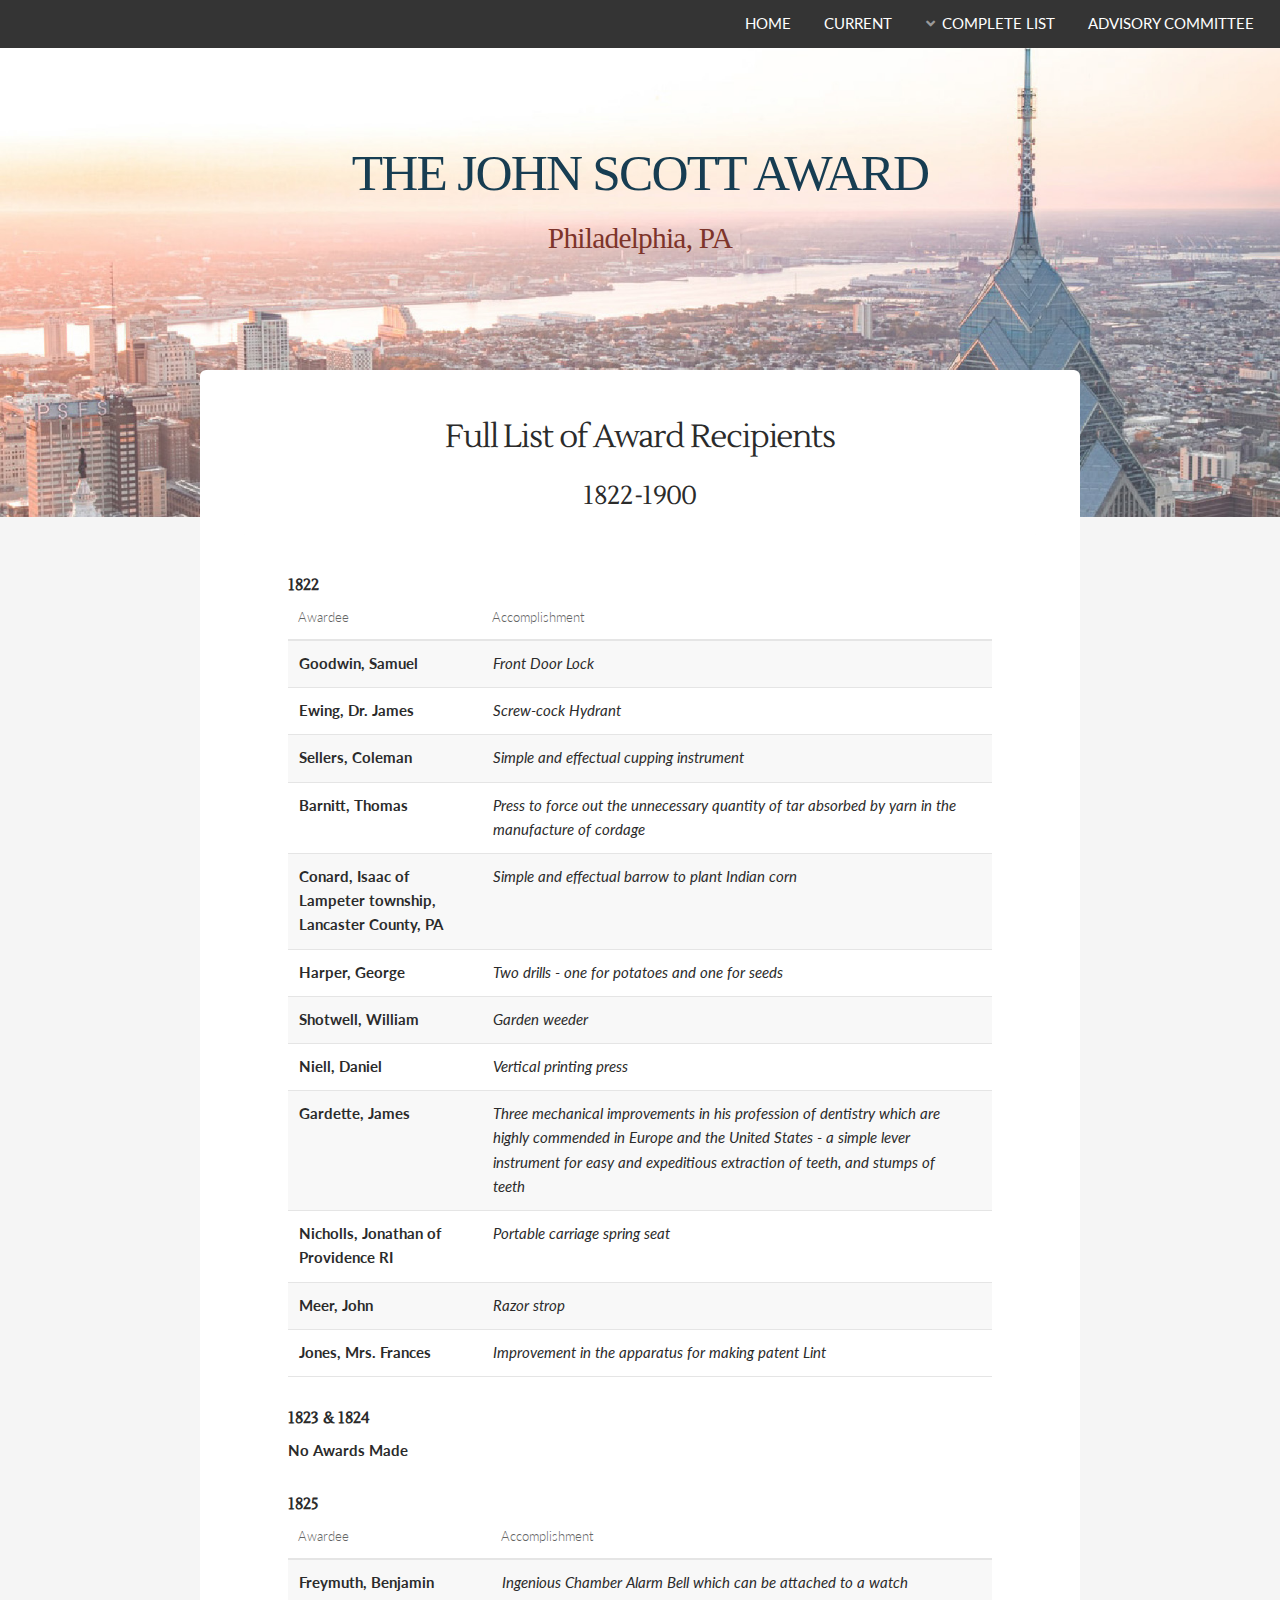
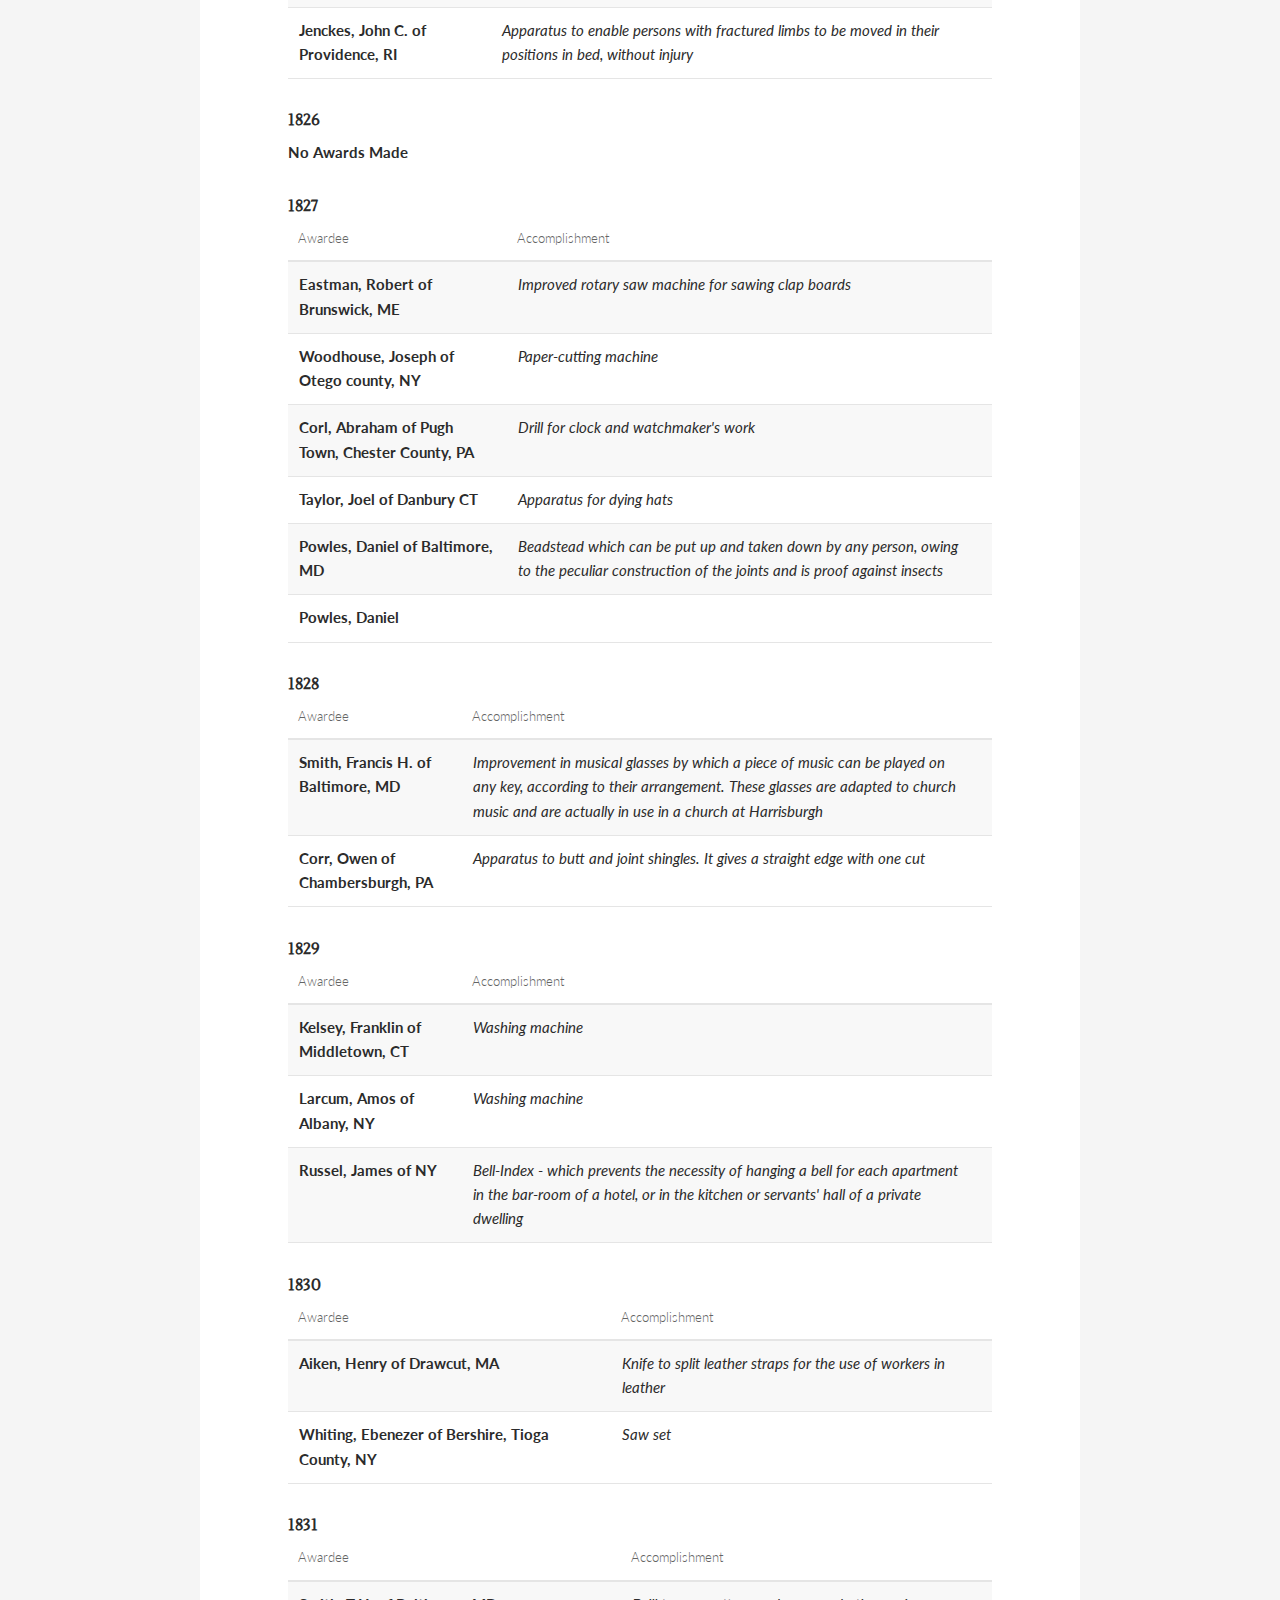
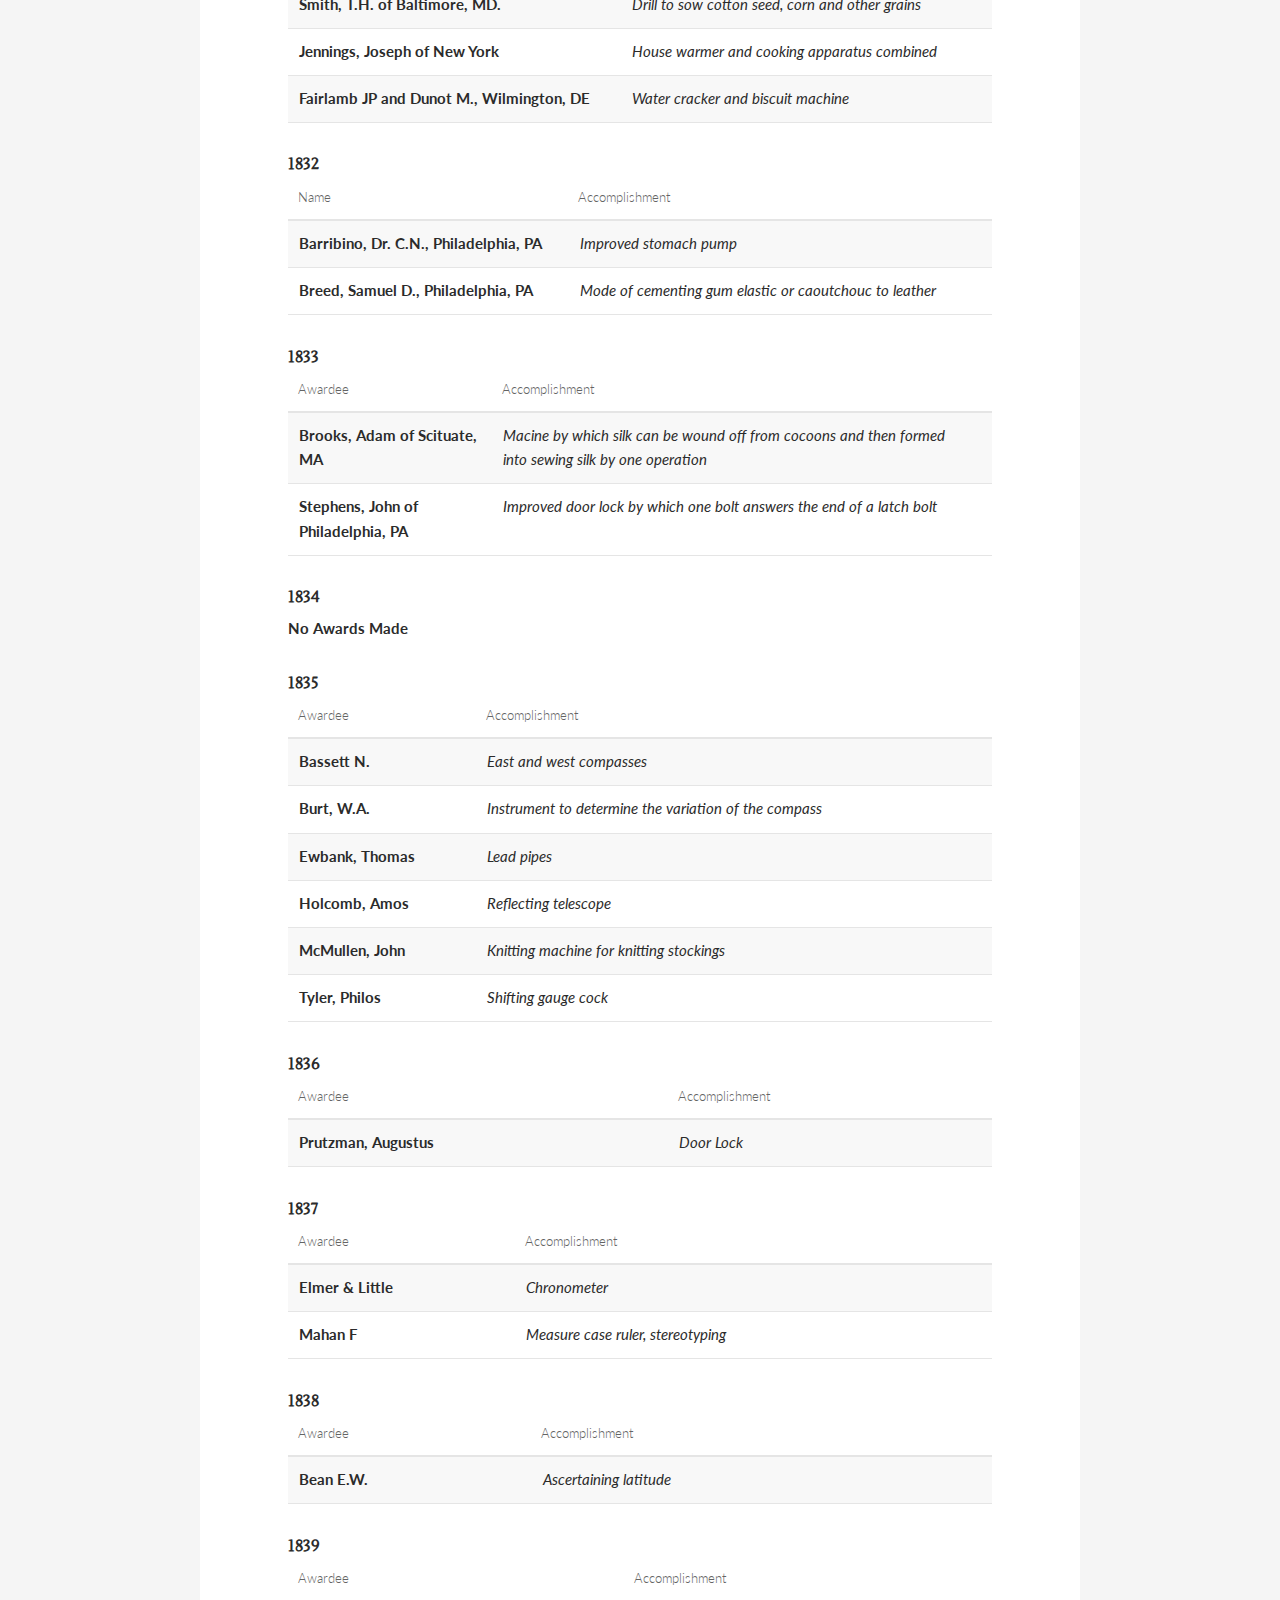
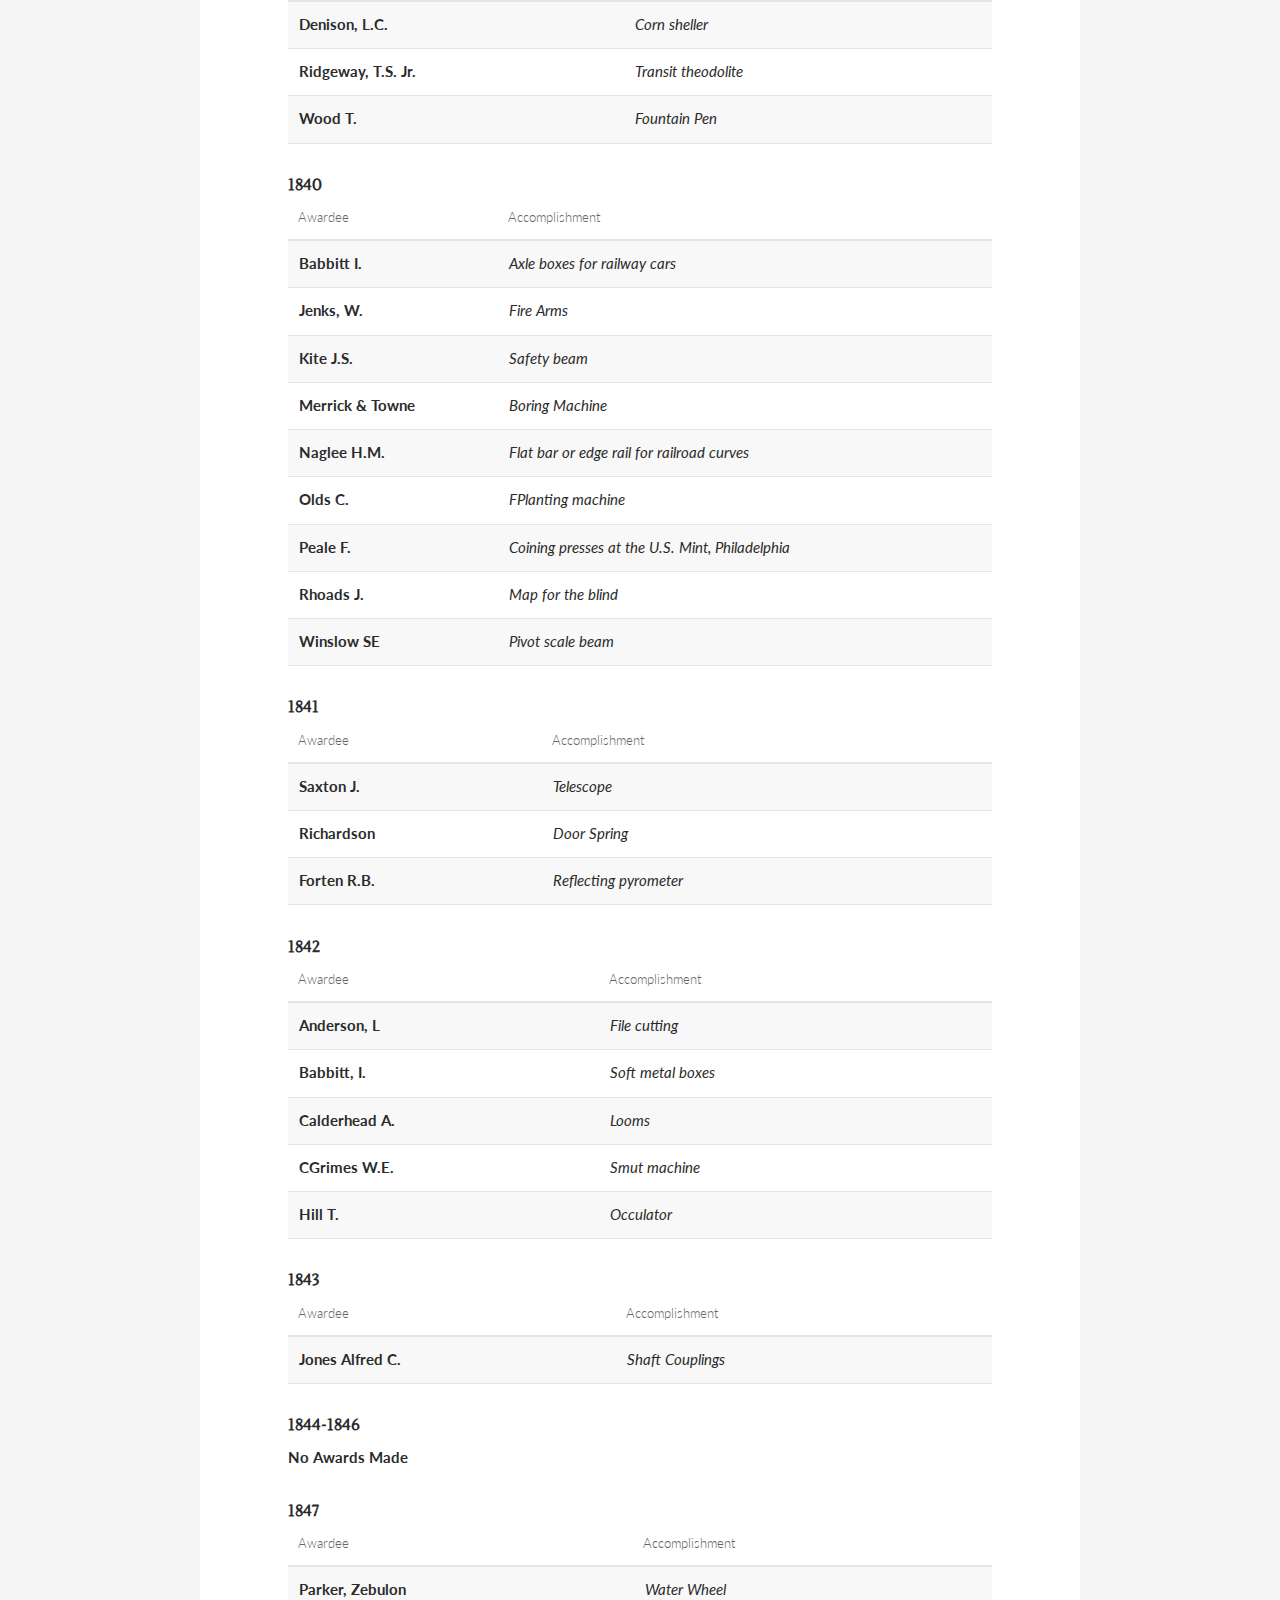
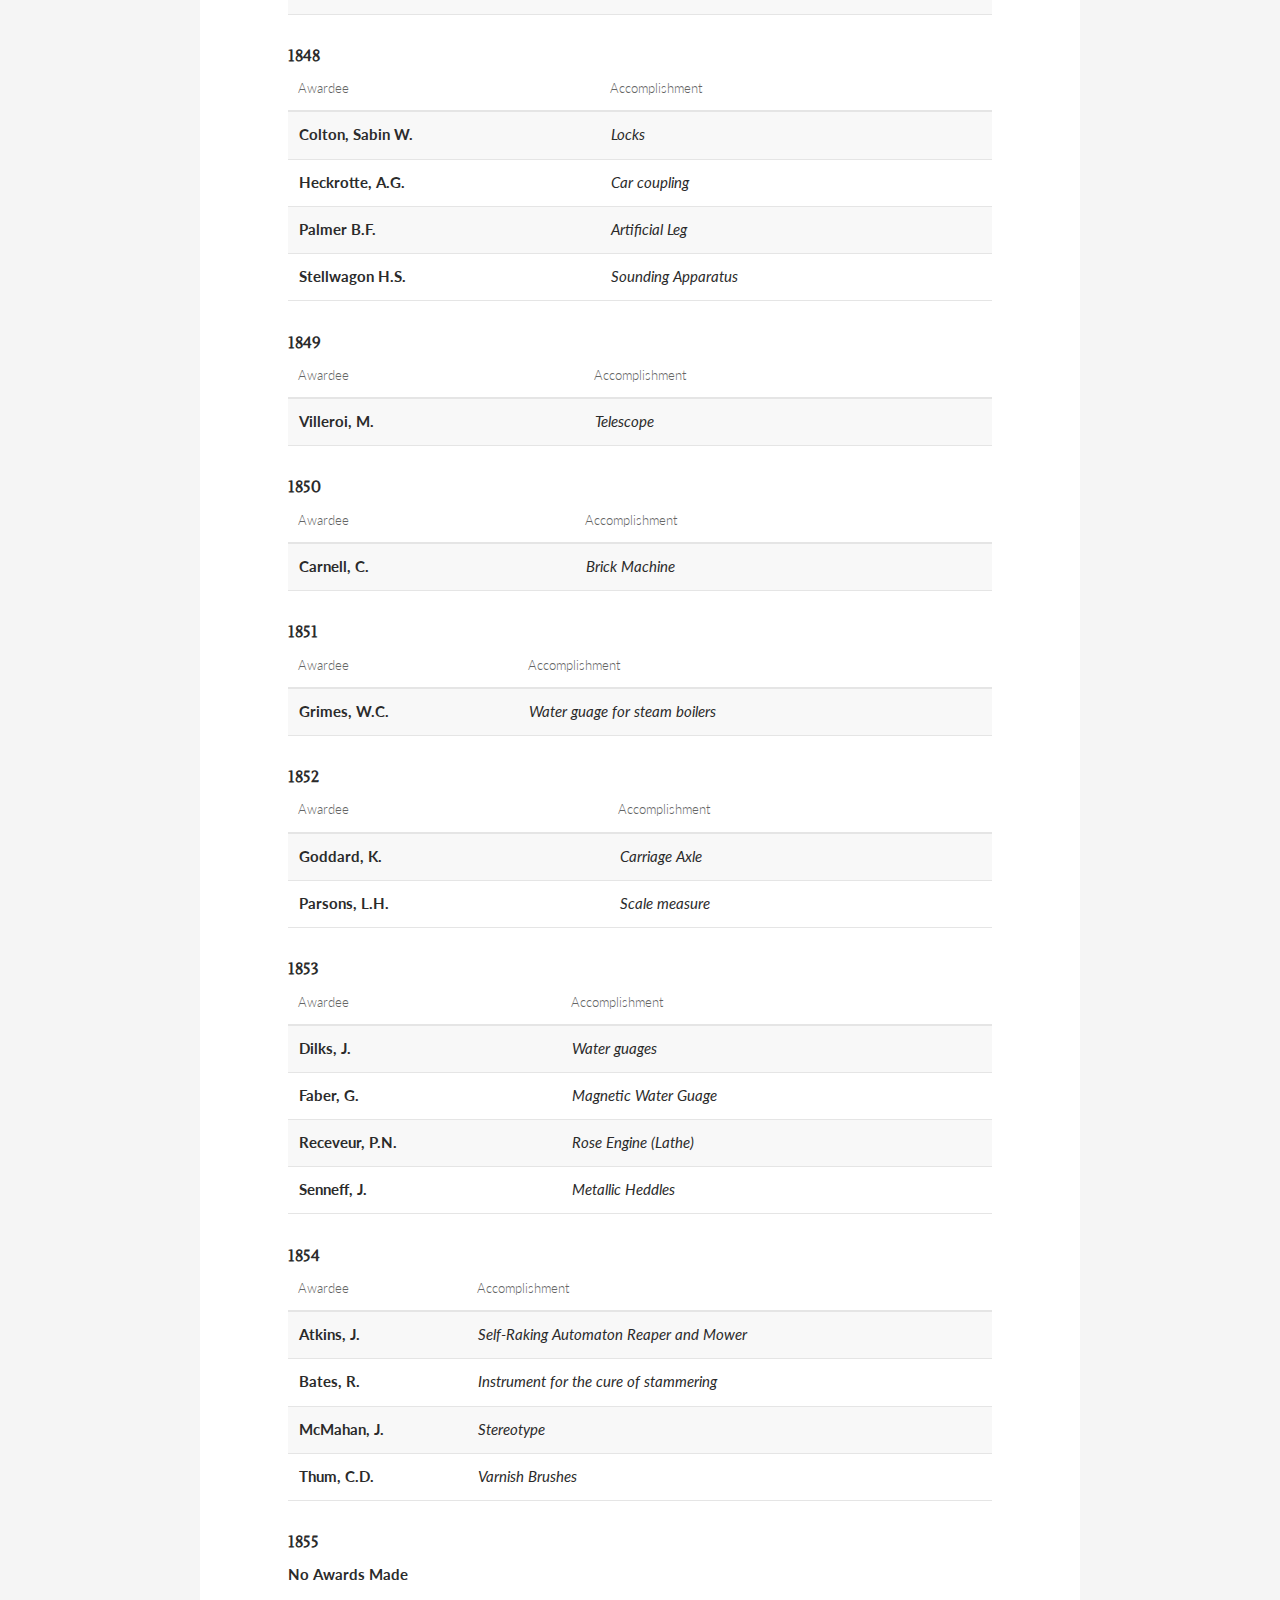
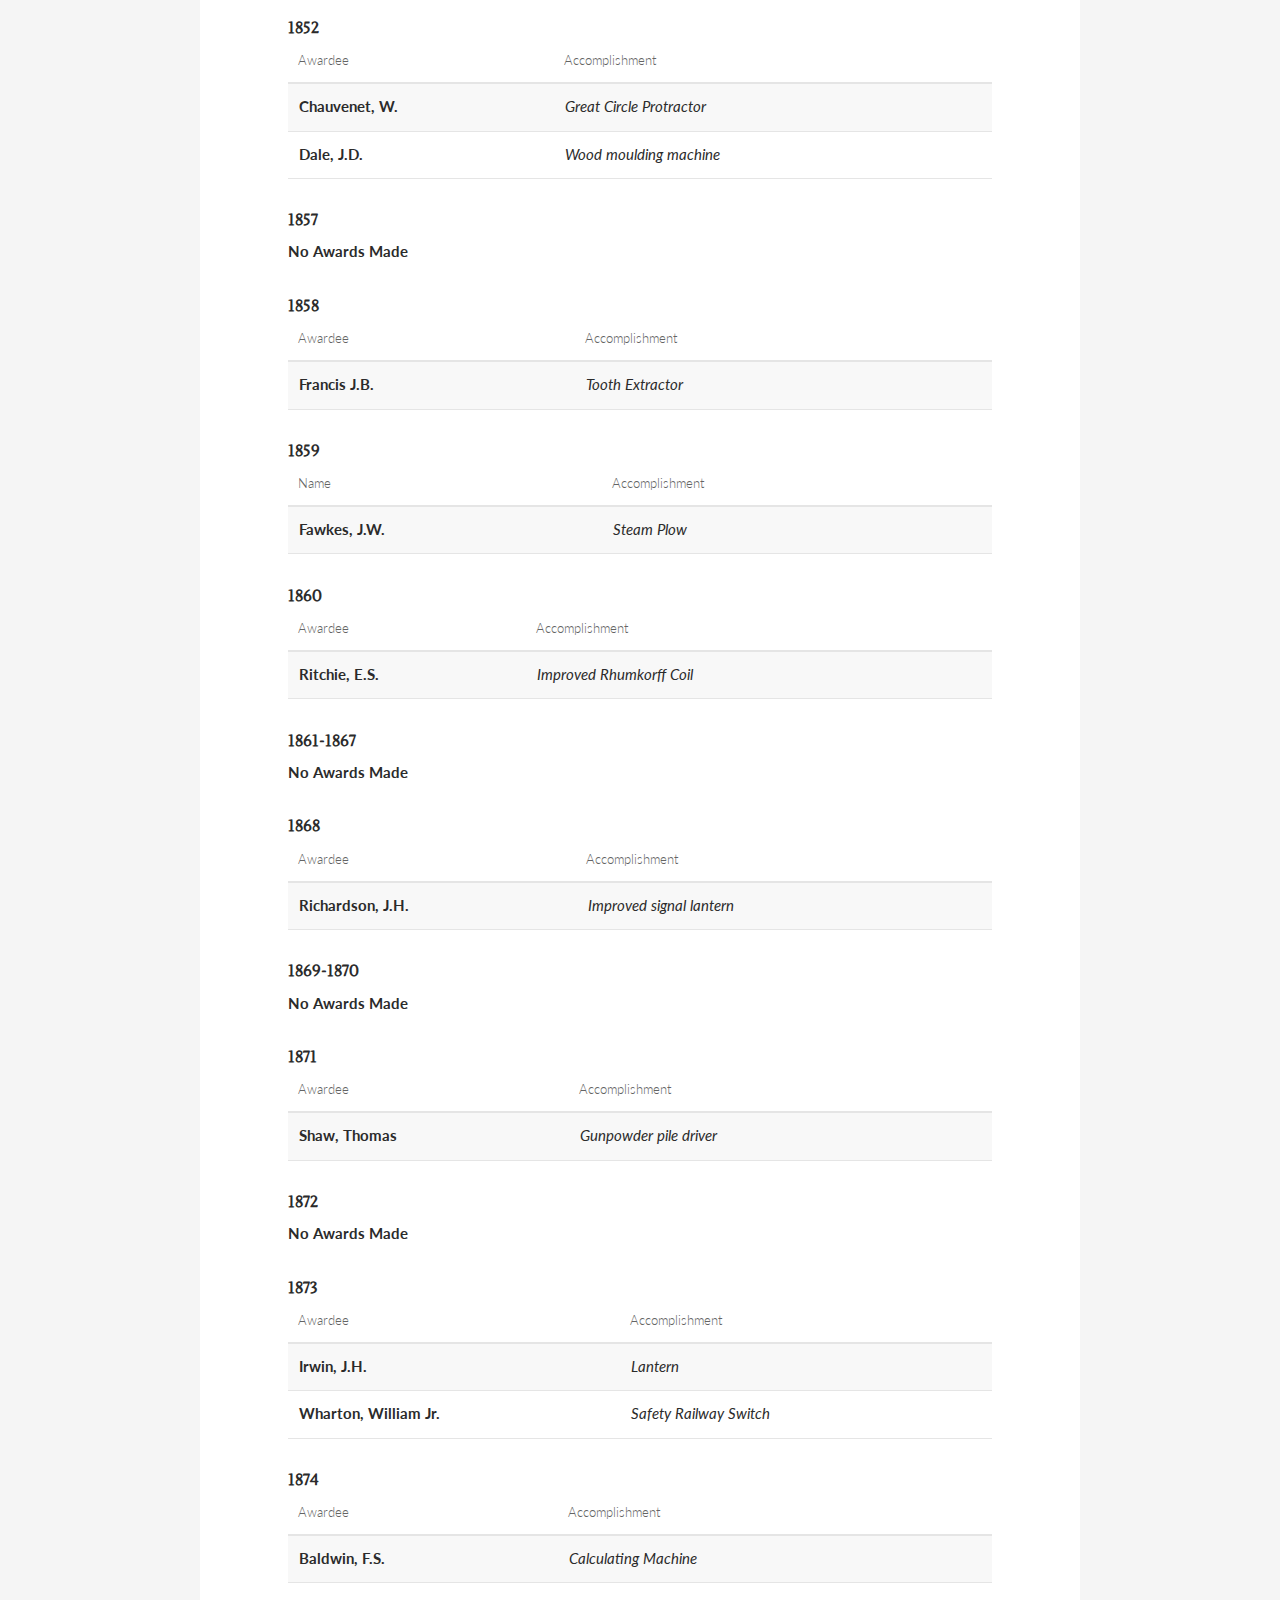
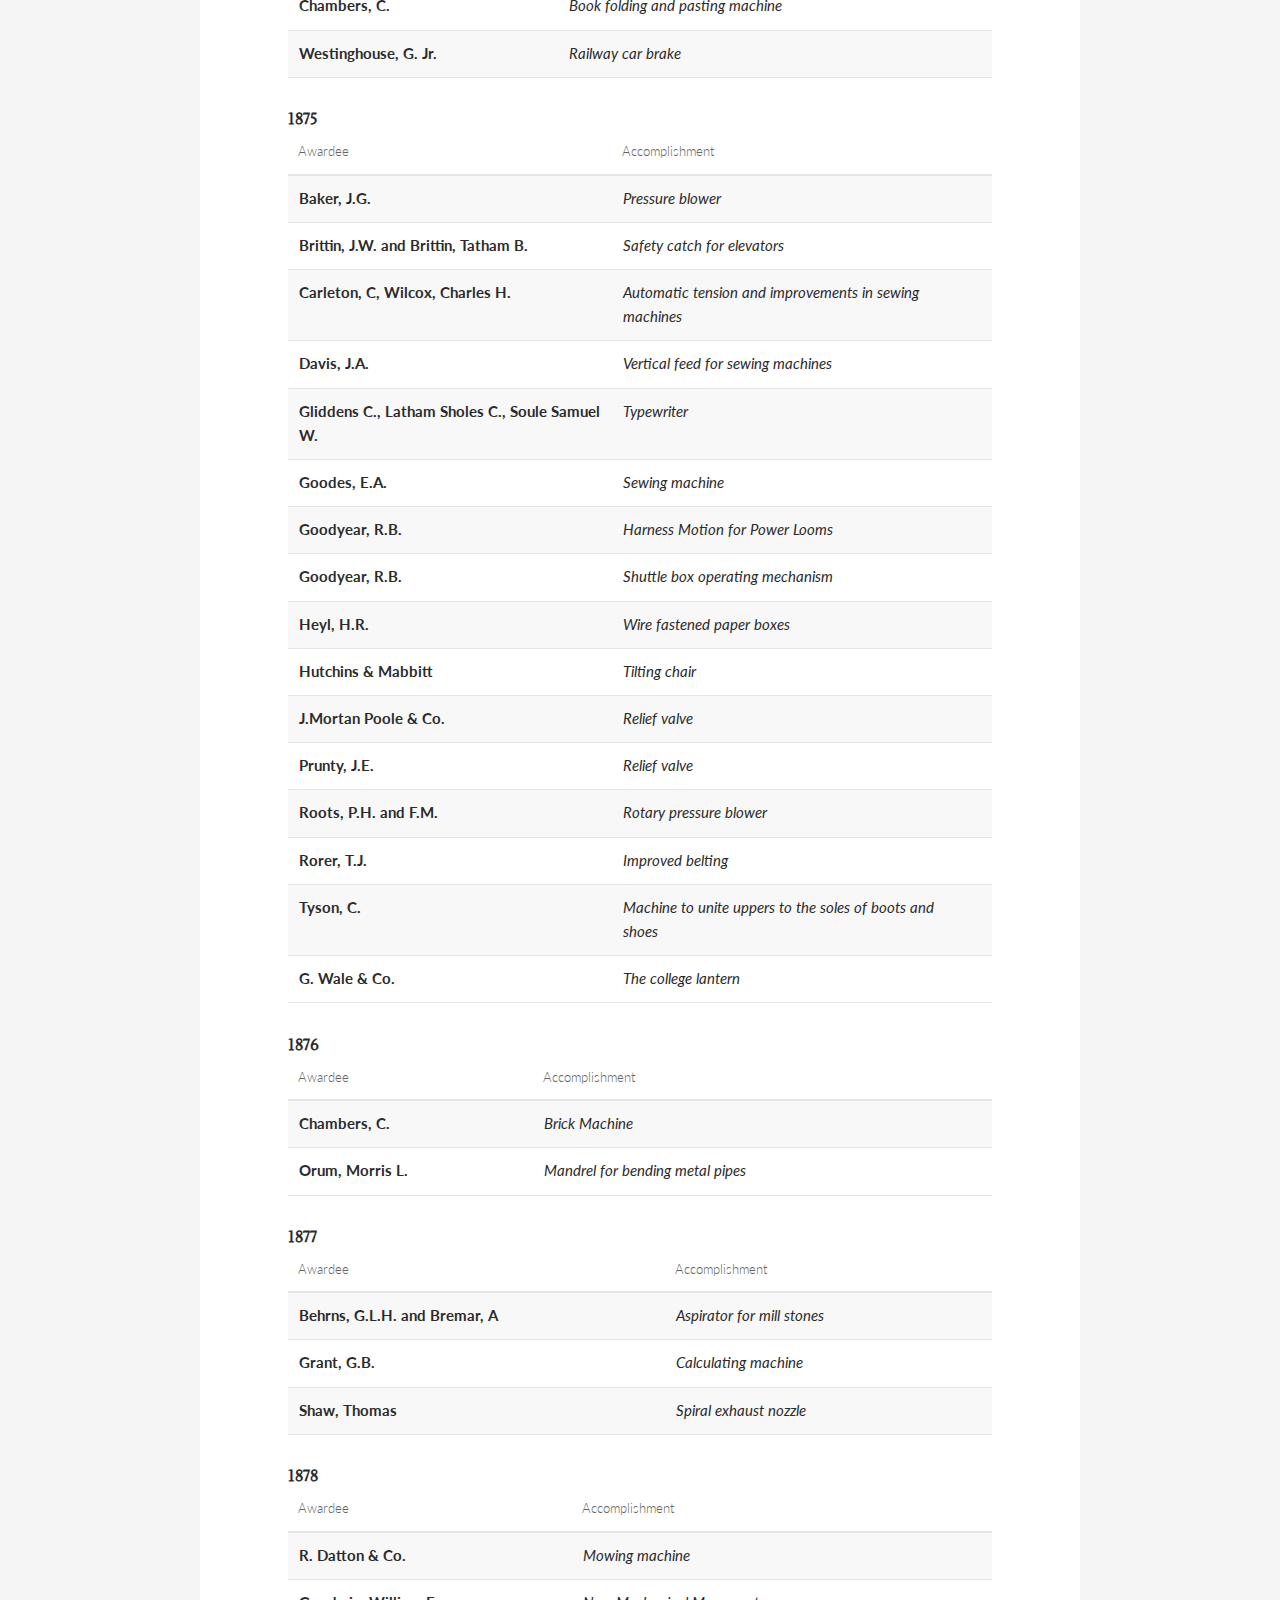
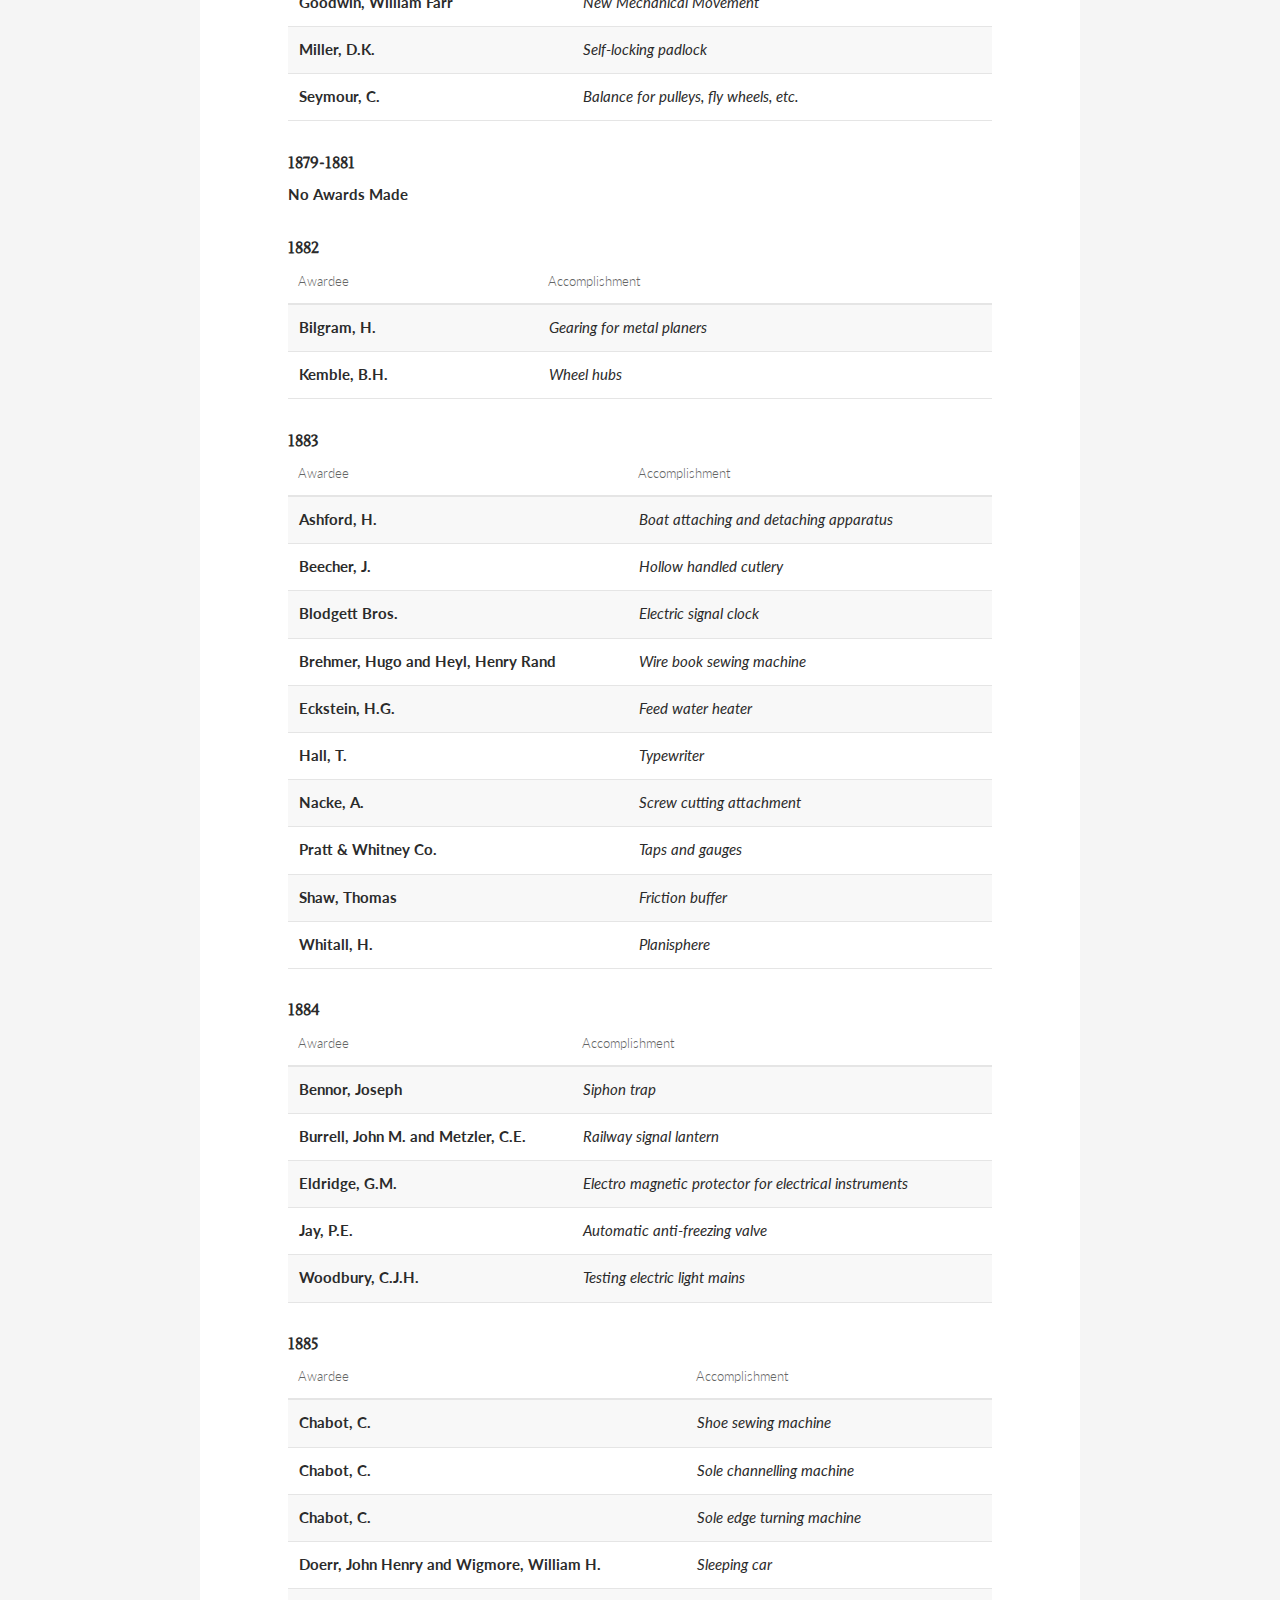
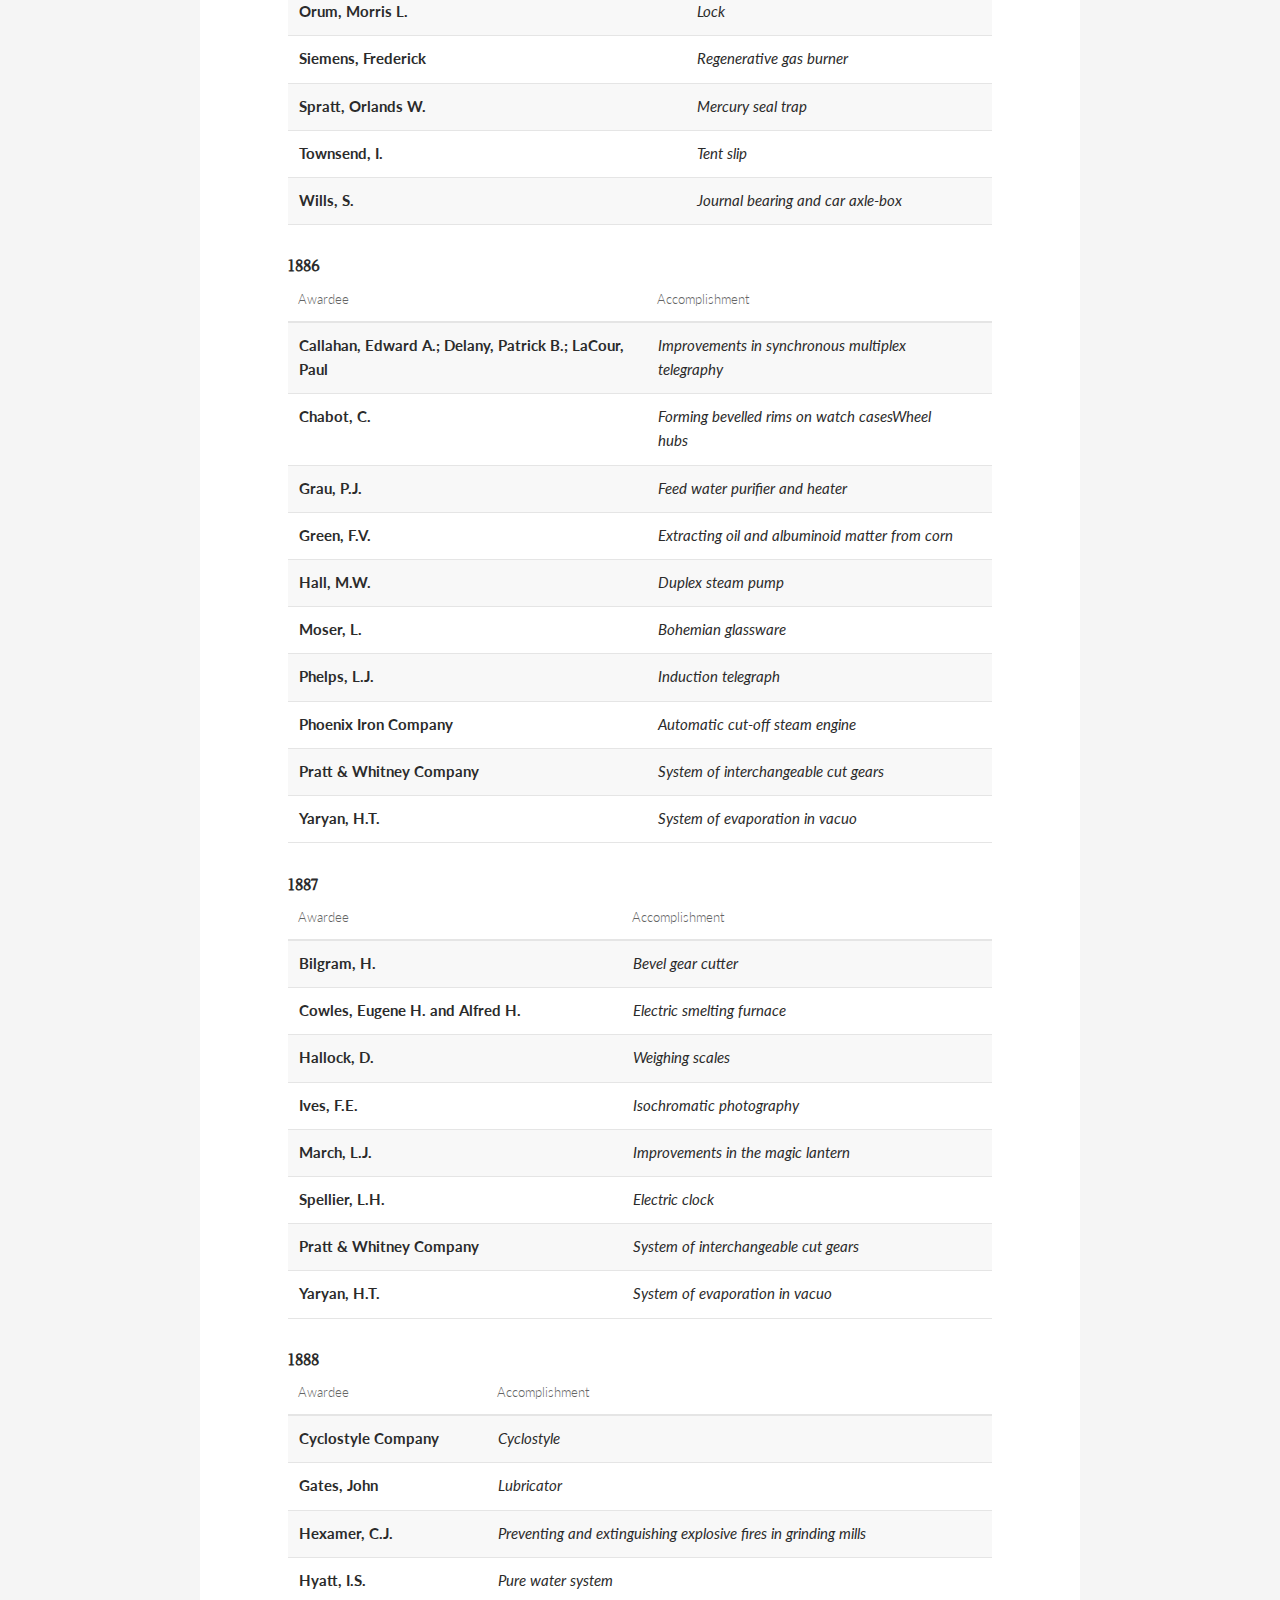
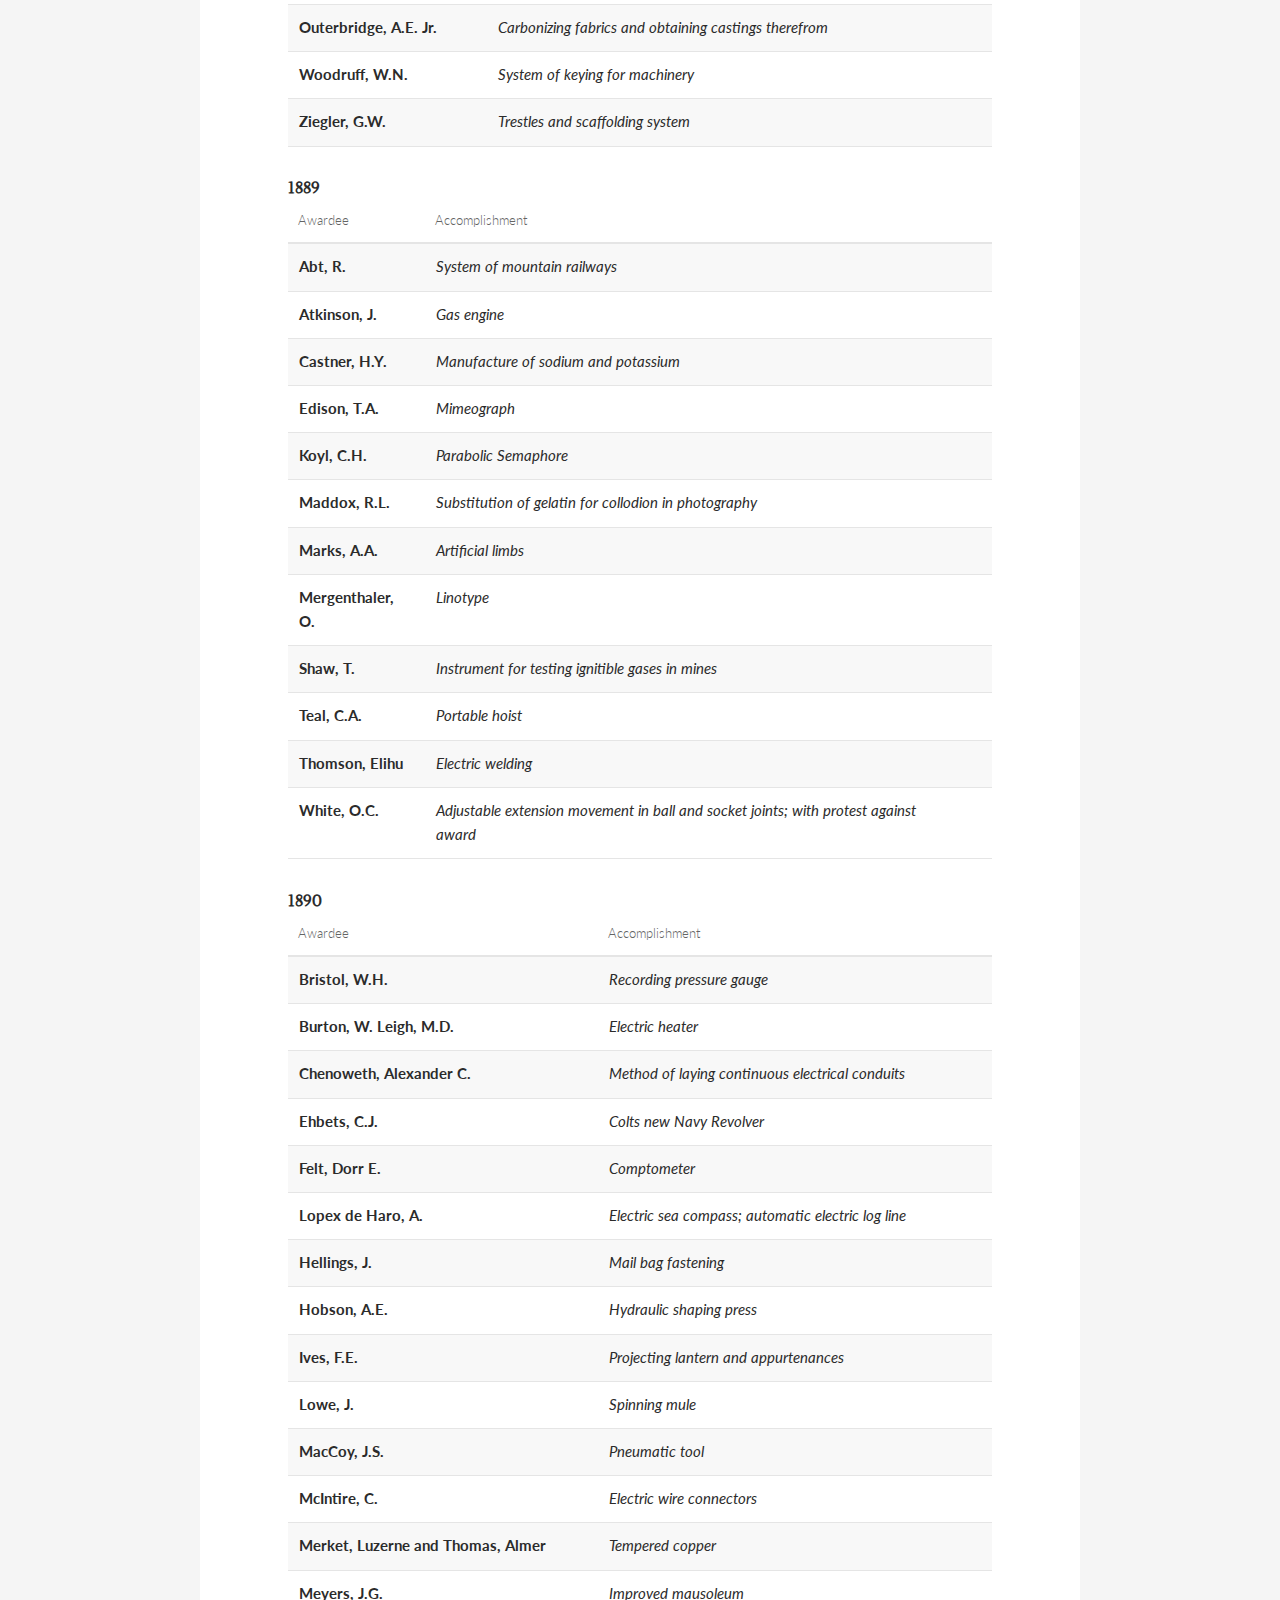
==== commit ddae3acb: "ADDING CONTENT" ====
--- a/1822-1900.html
+++ b/1822-1900.html
@@ -115,7 +115,7 @@
 						</table>
 					</div>
 					<!-- 1823 & 1824 -->
-					<h4 style="font-weight:bold">1822</h4>
+					<h4 style="font-weight:bold">1823 & 1824</h4>
 					<p style="font-weight:bold">No Awards Made </p>
 					<!-- 1825 -->
 					<h4 style="font-weight:bold">1825
@@ -2457,6 +2457,8 @@
 				<!--End of table -->
 			</section>
 			<!--End of Entire Box -->
+		</section>
+		<!--End of Section -->	
 	</div>
 	<!--End of Body -->
 	<!-- Footer -->
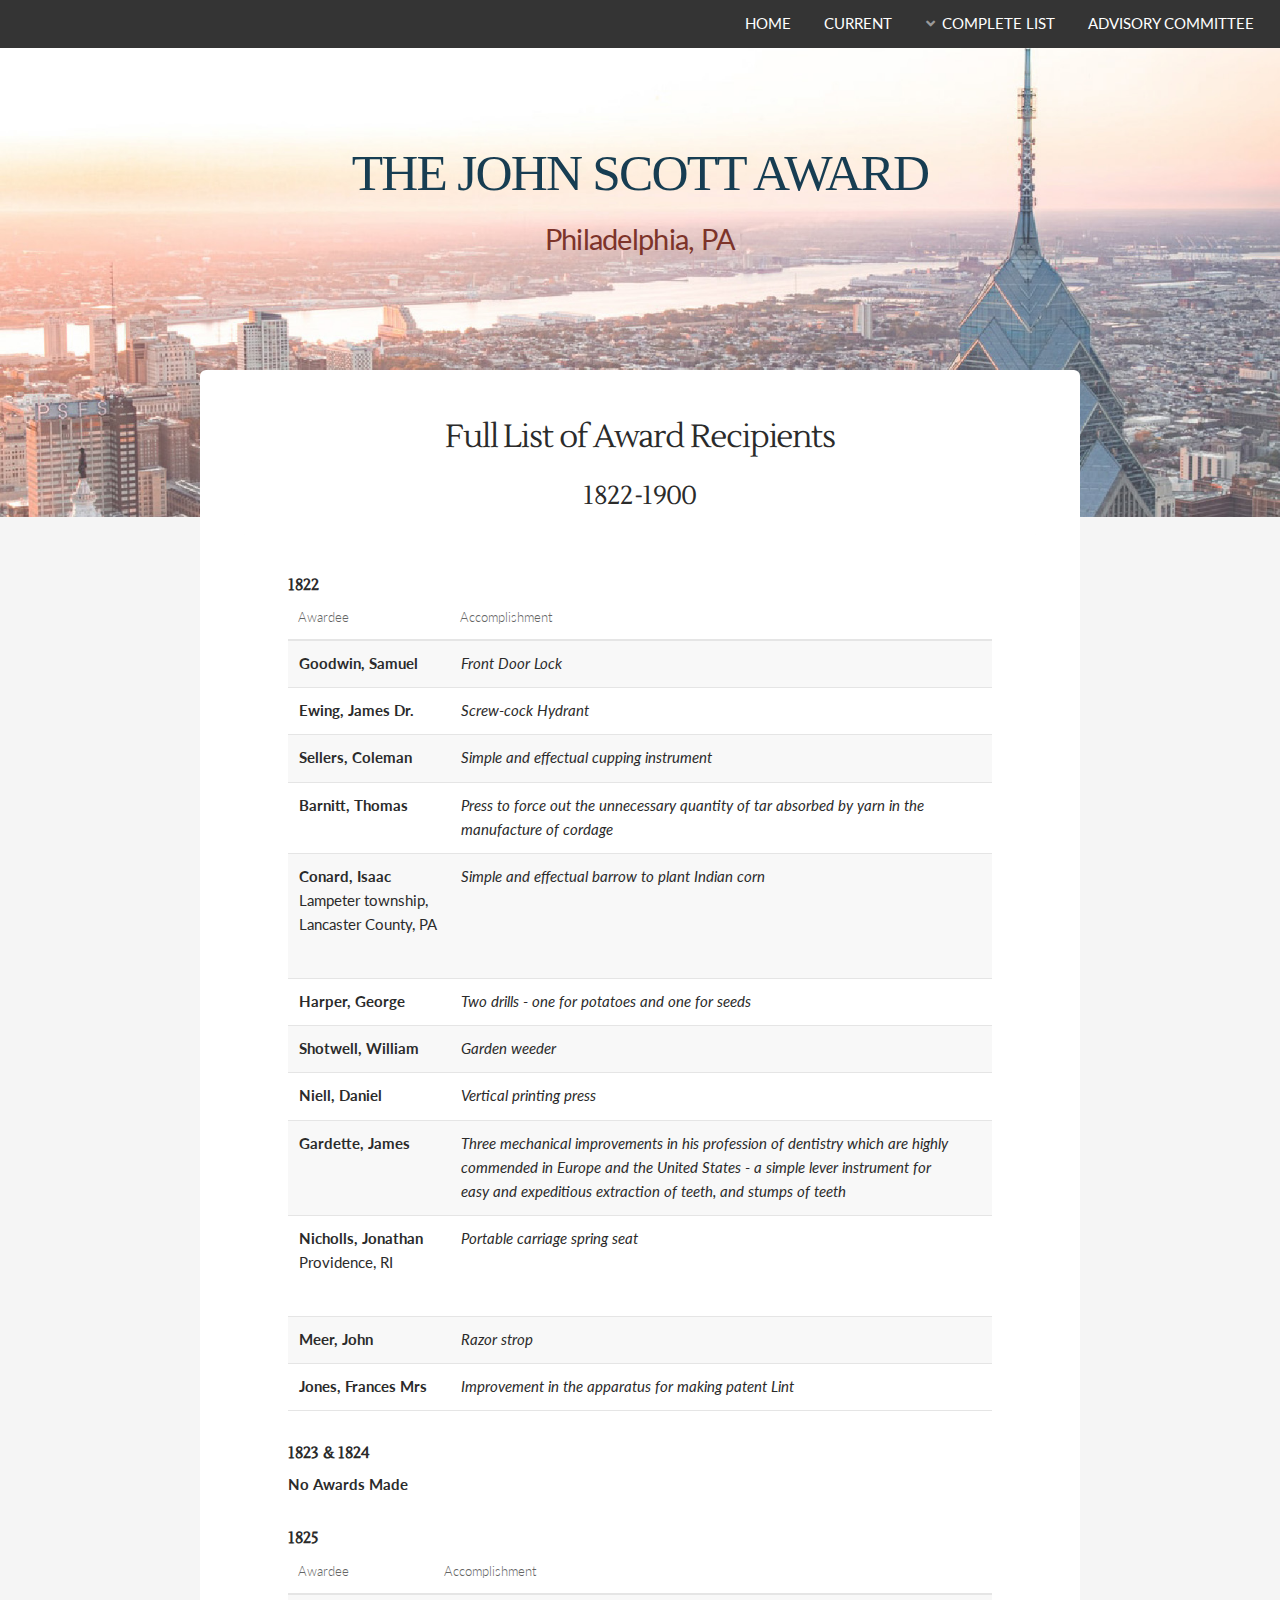
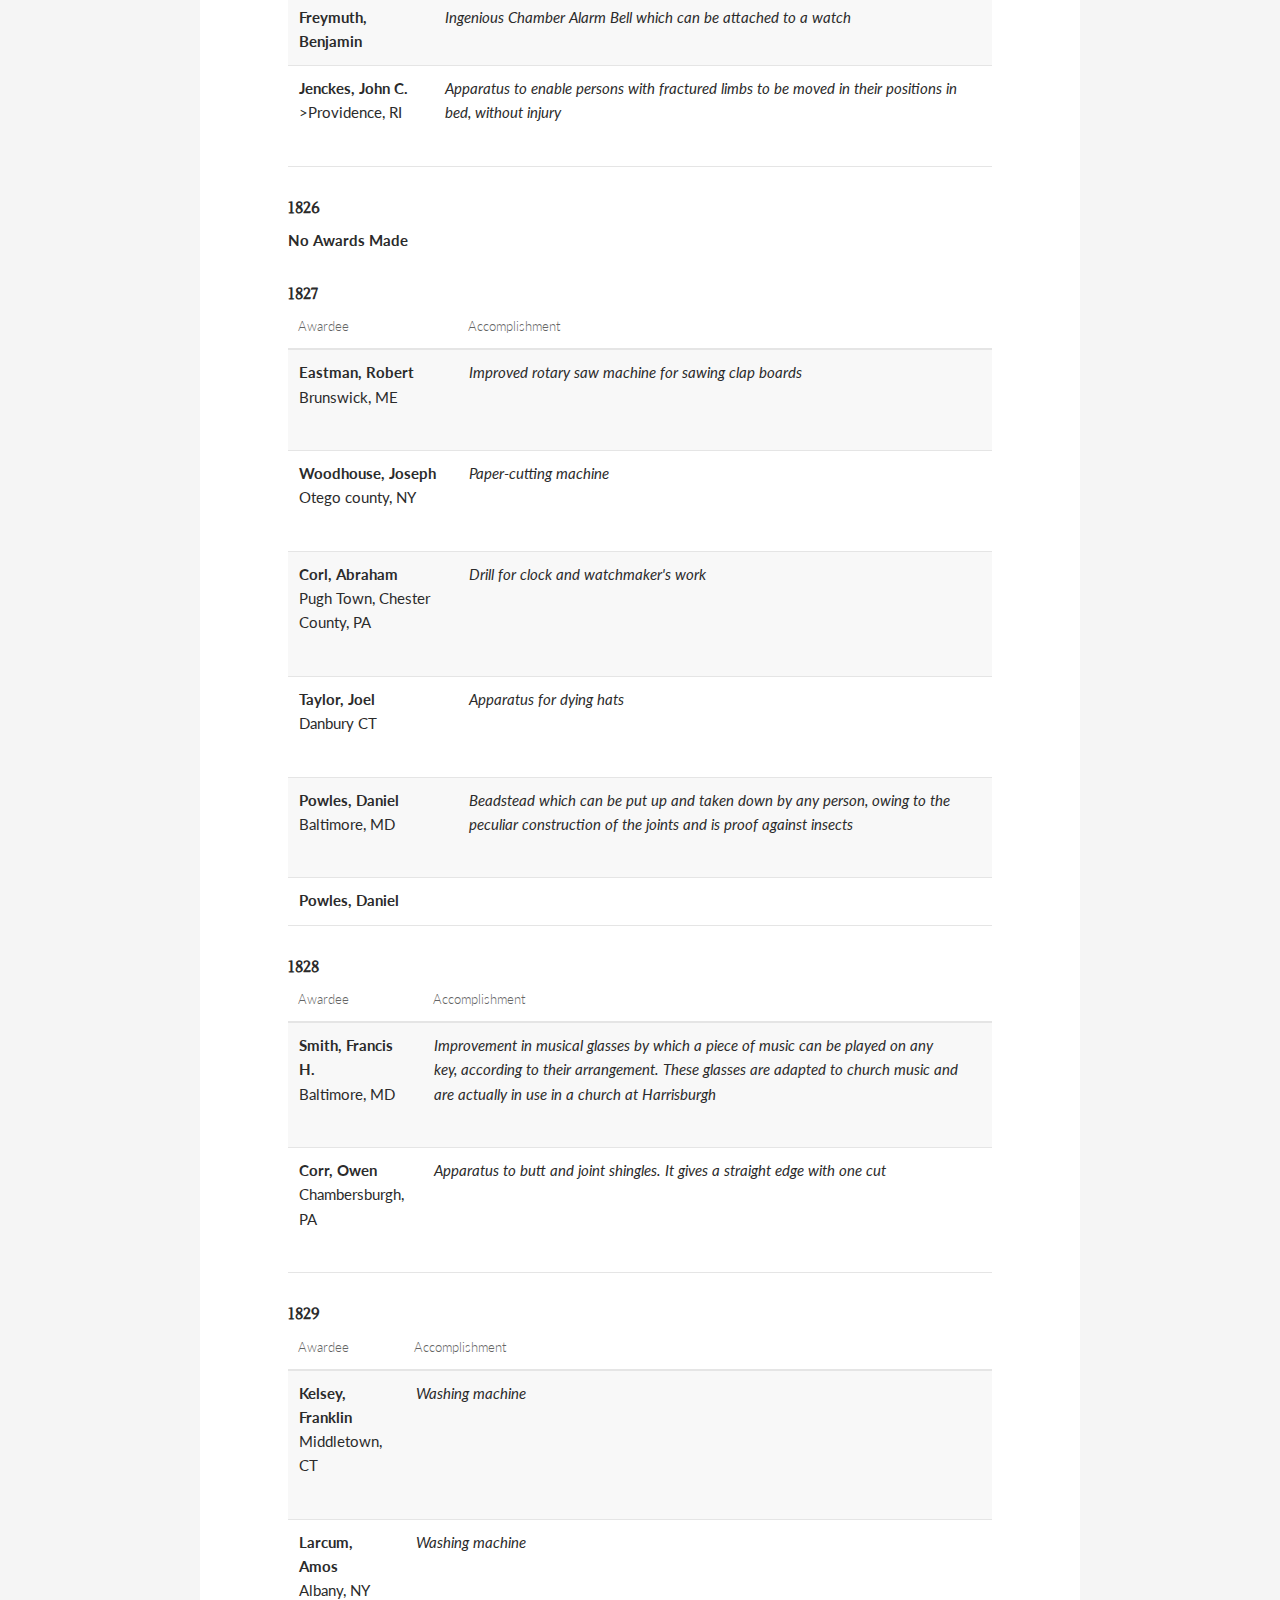
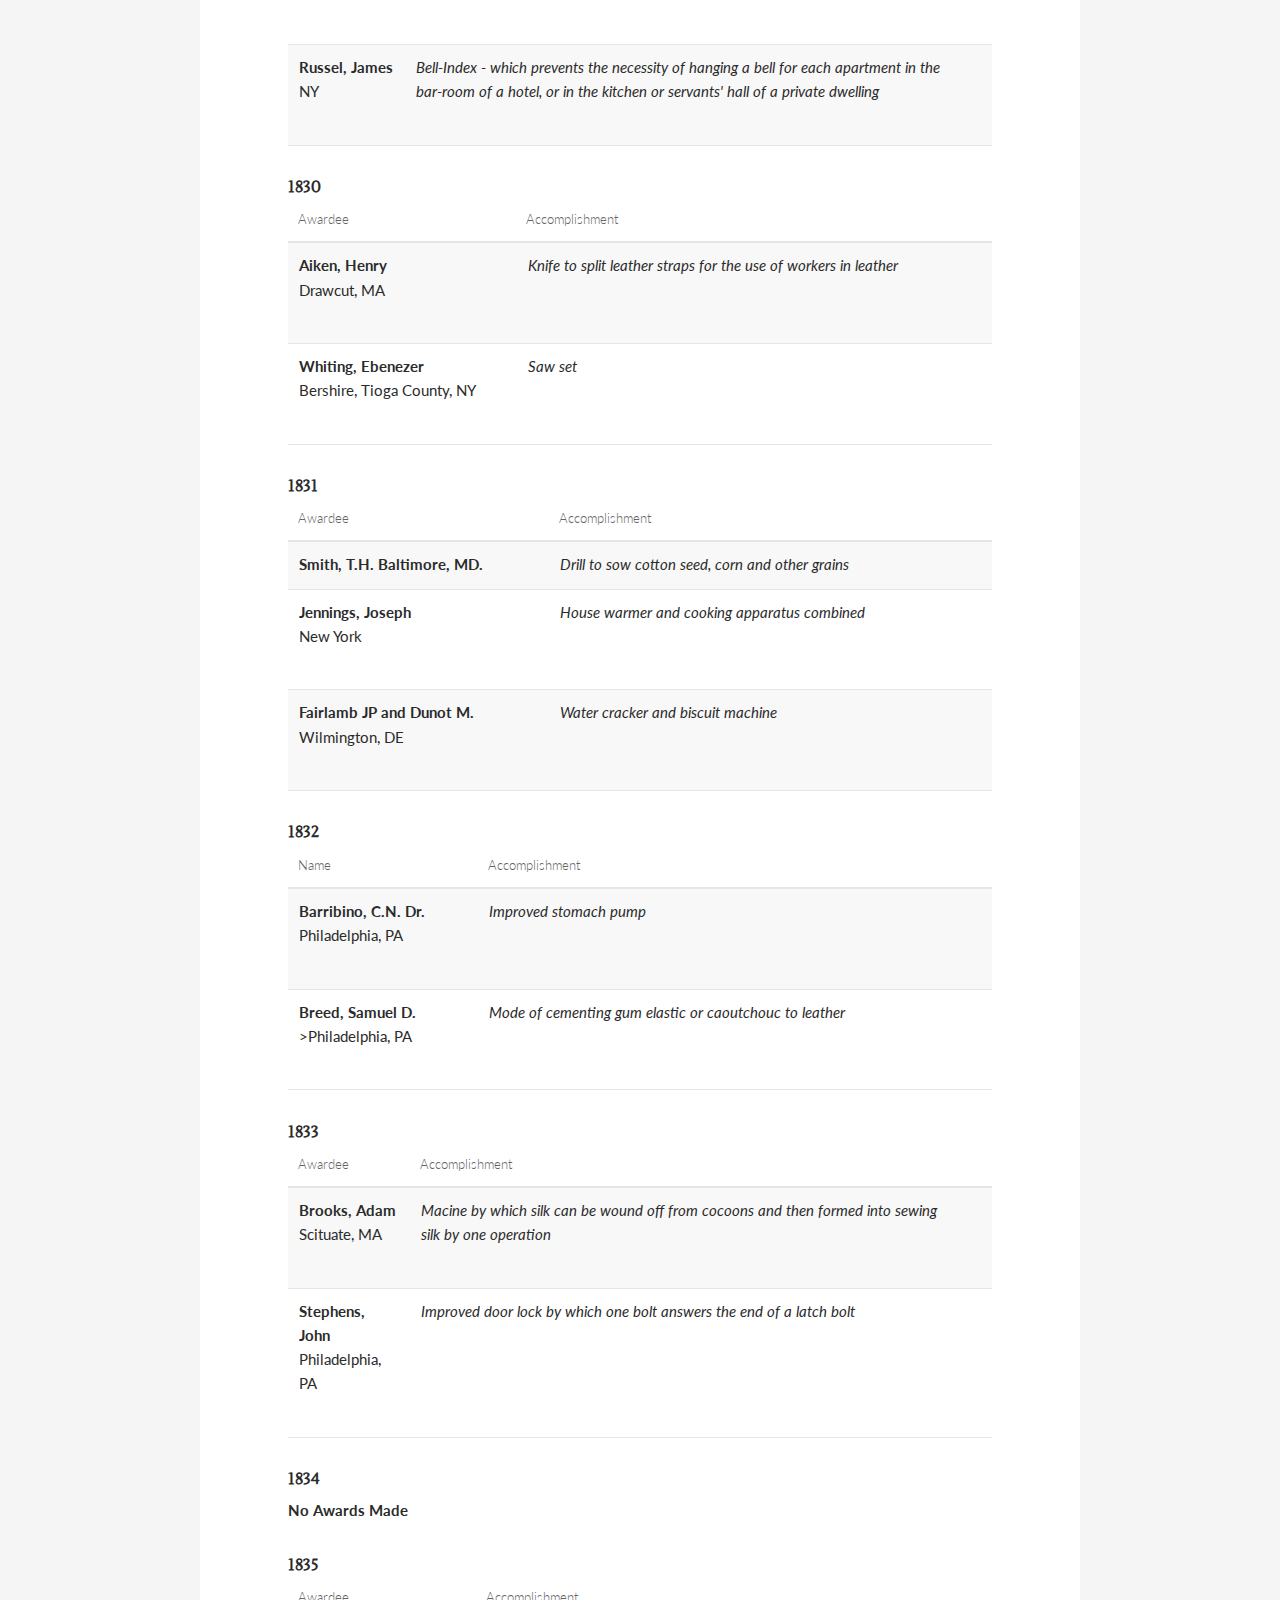
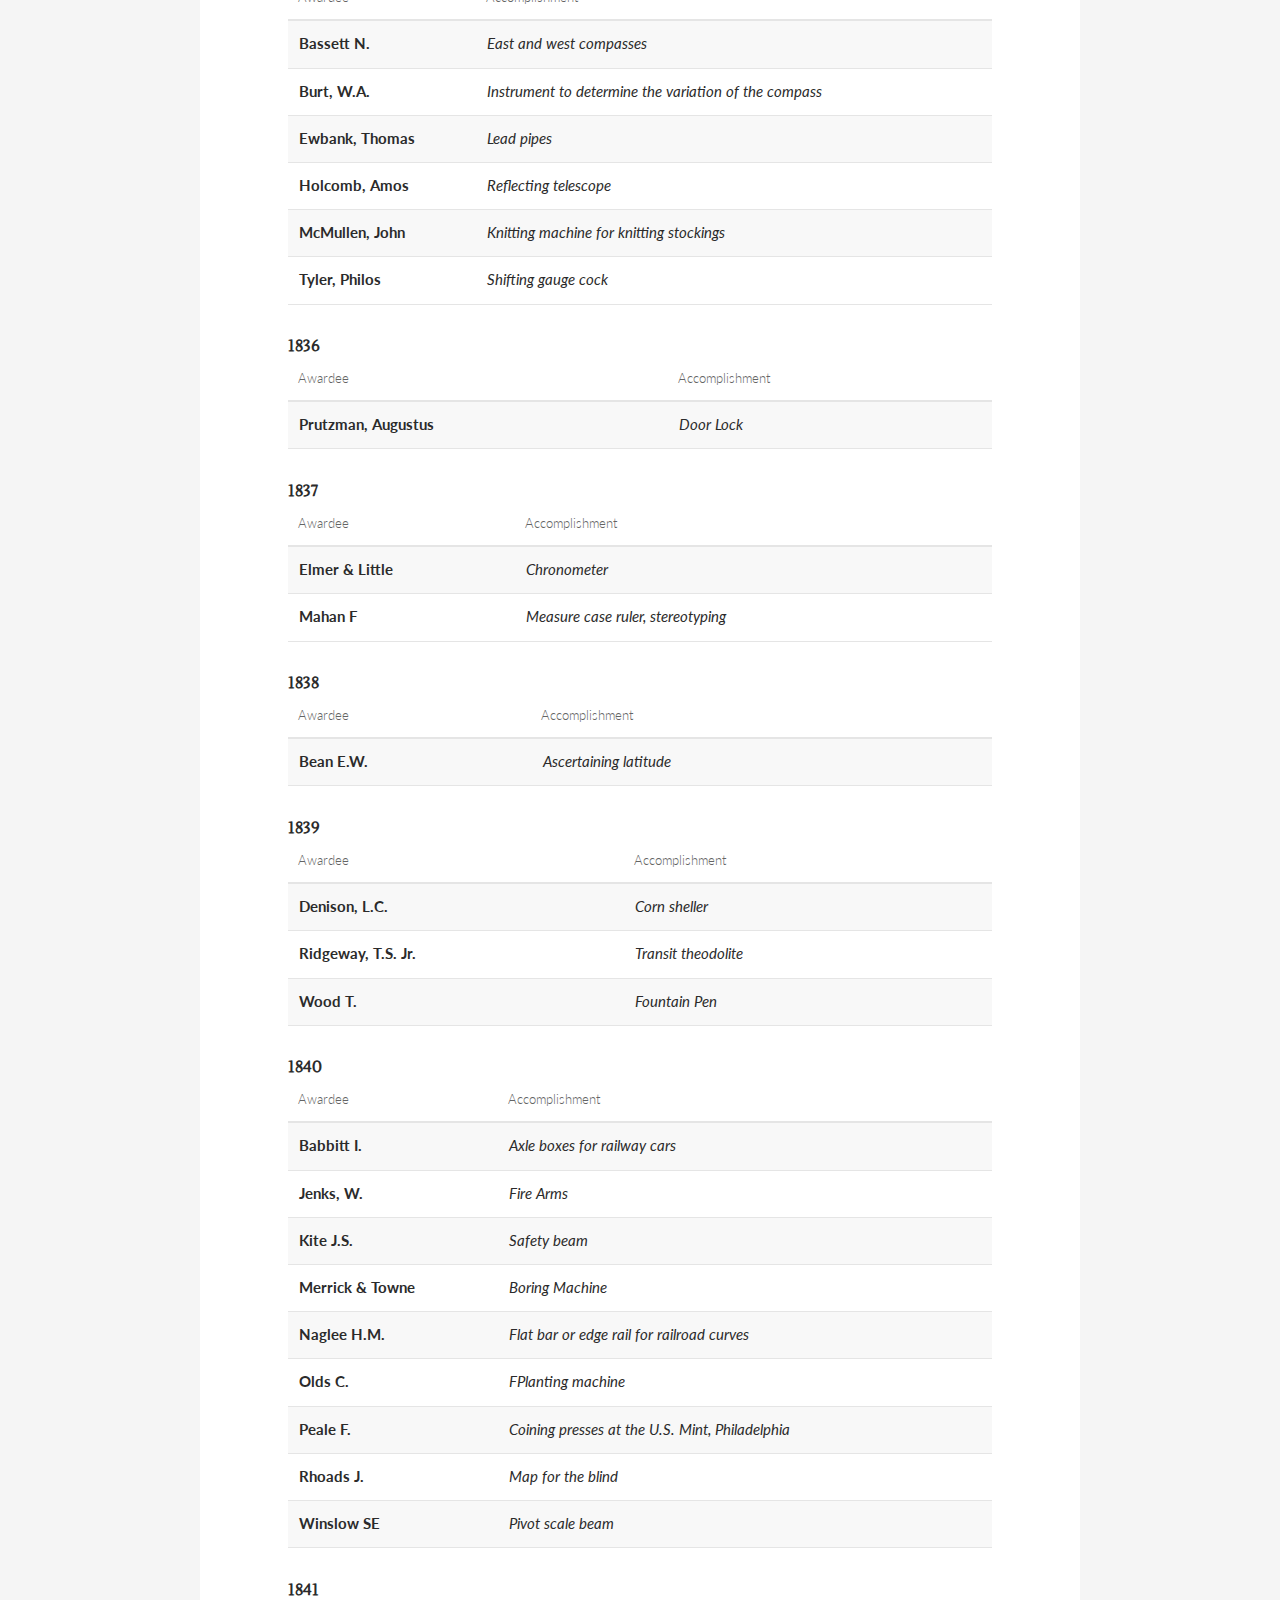
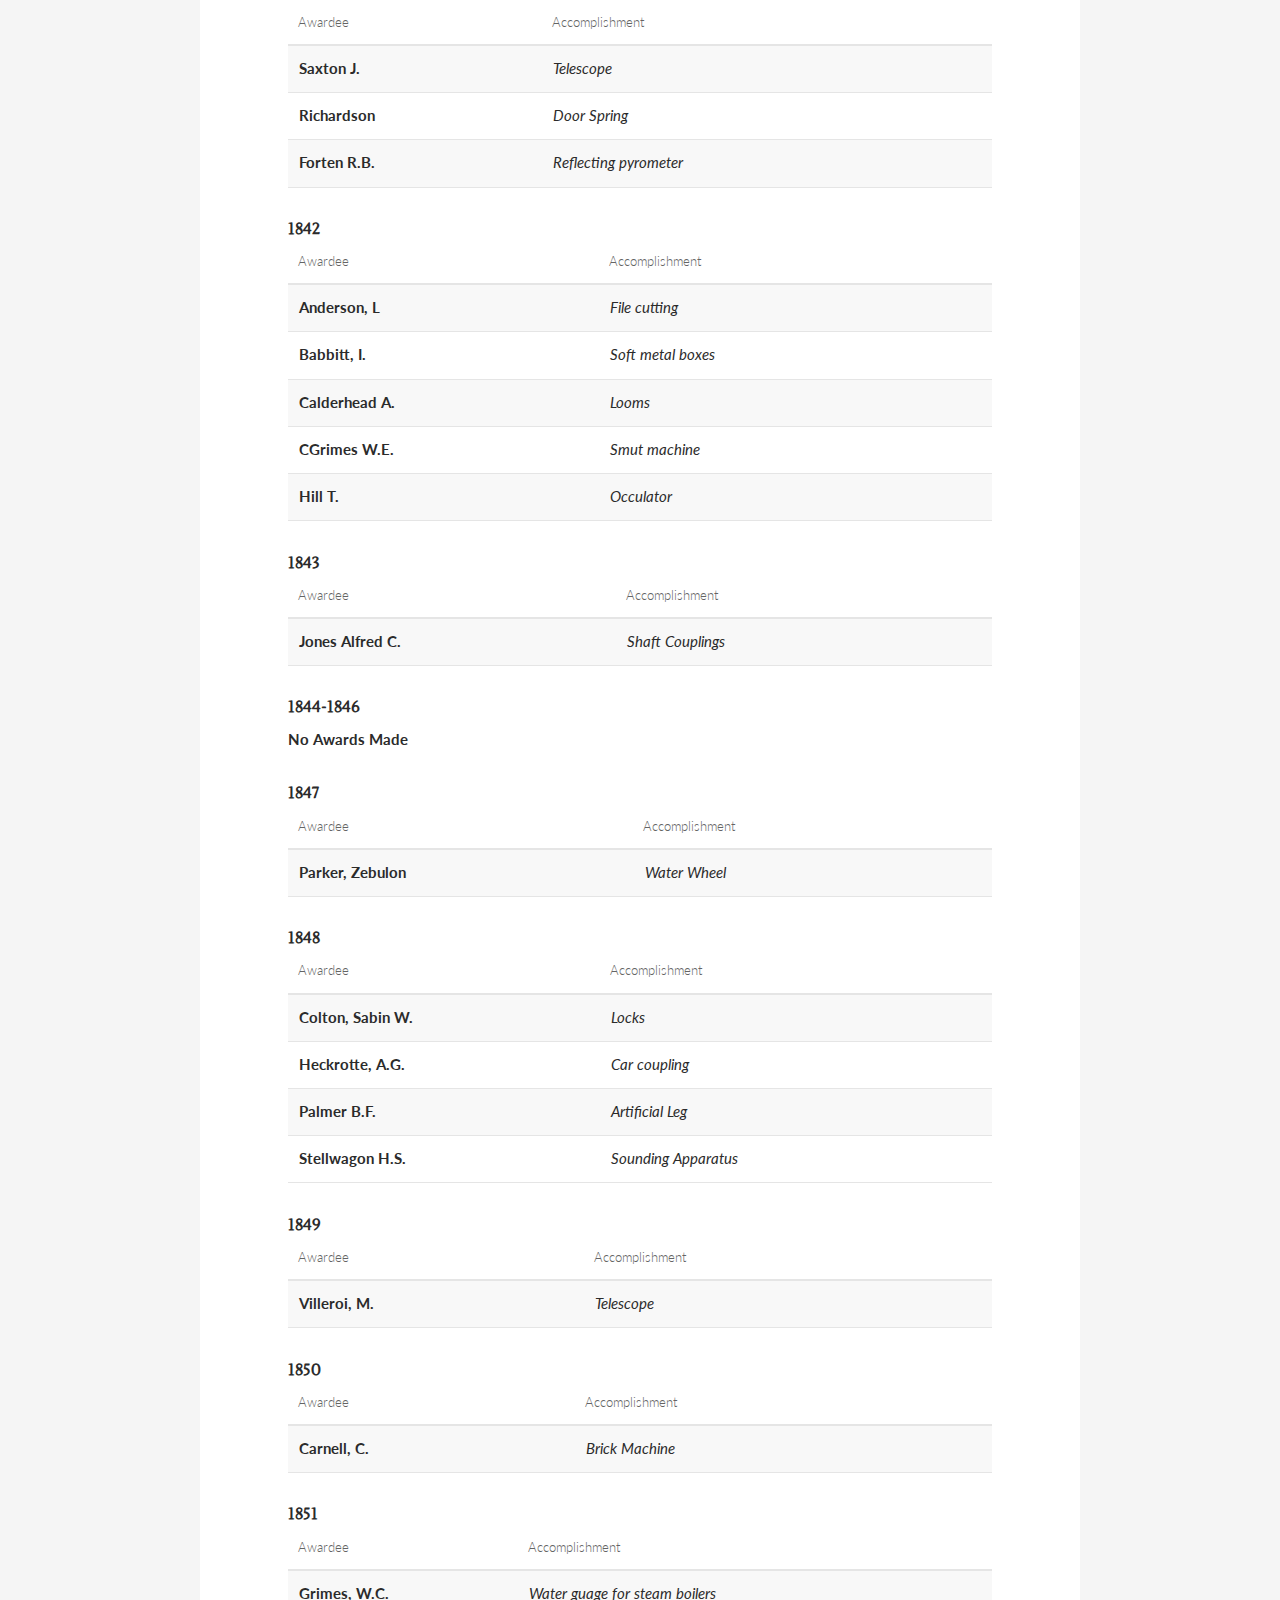
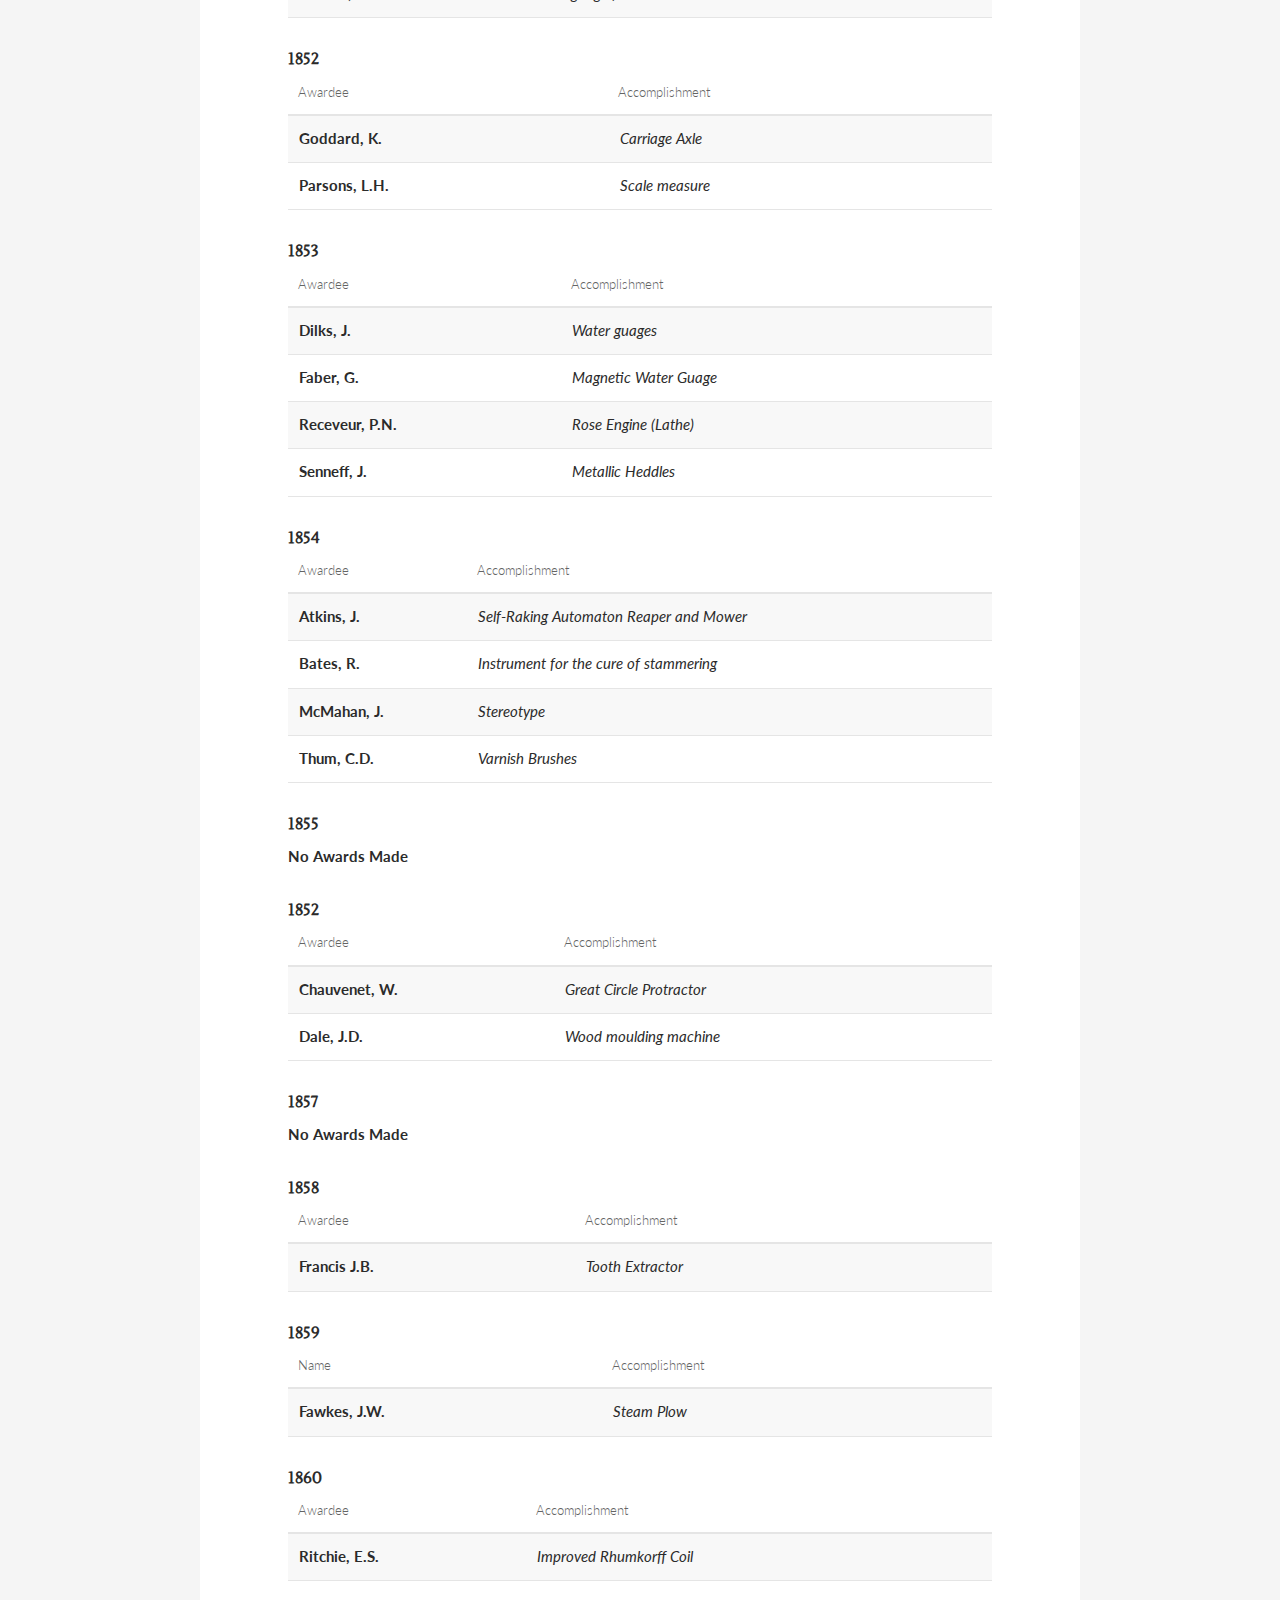
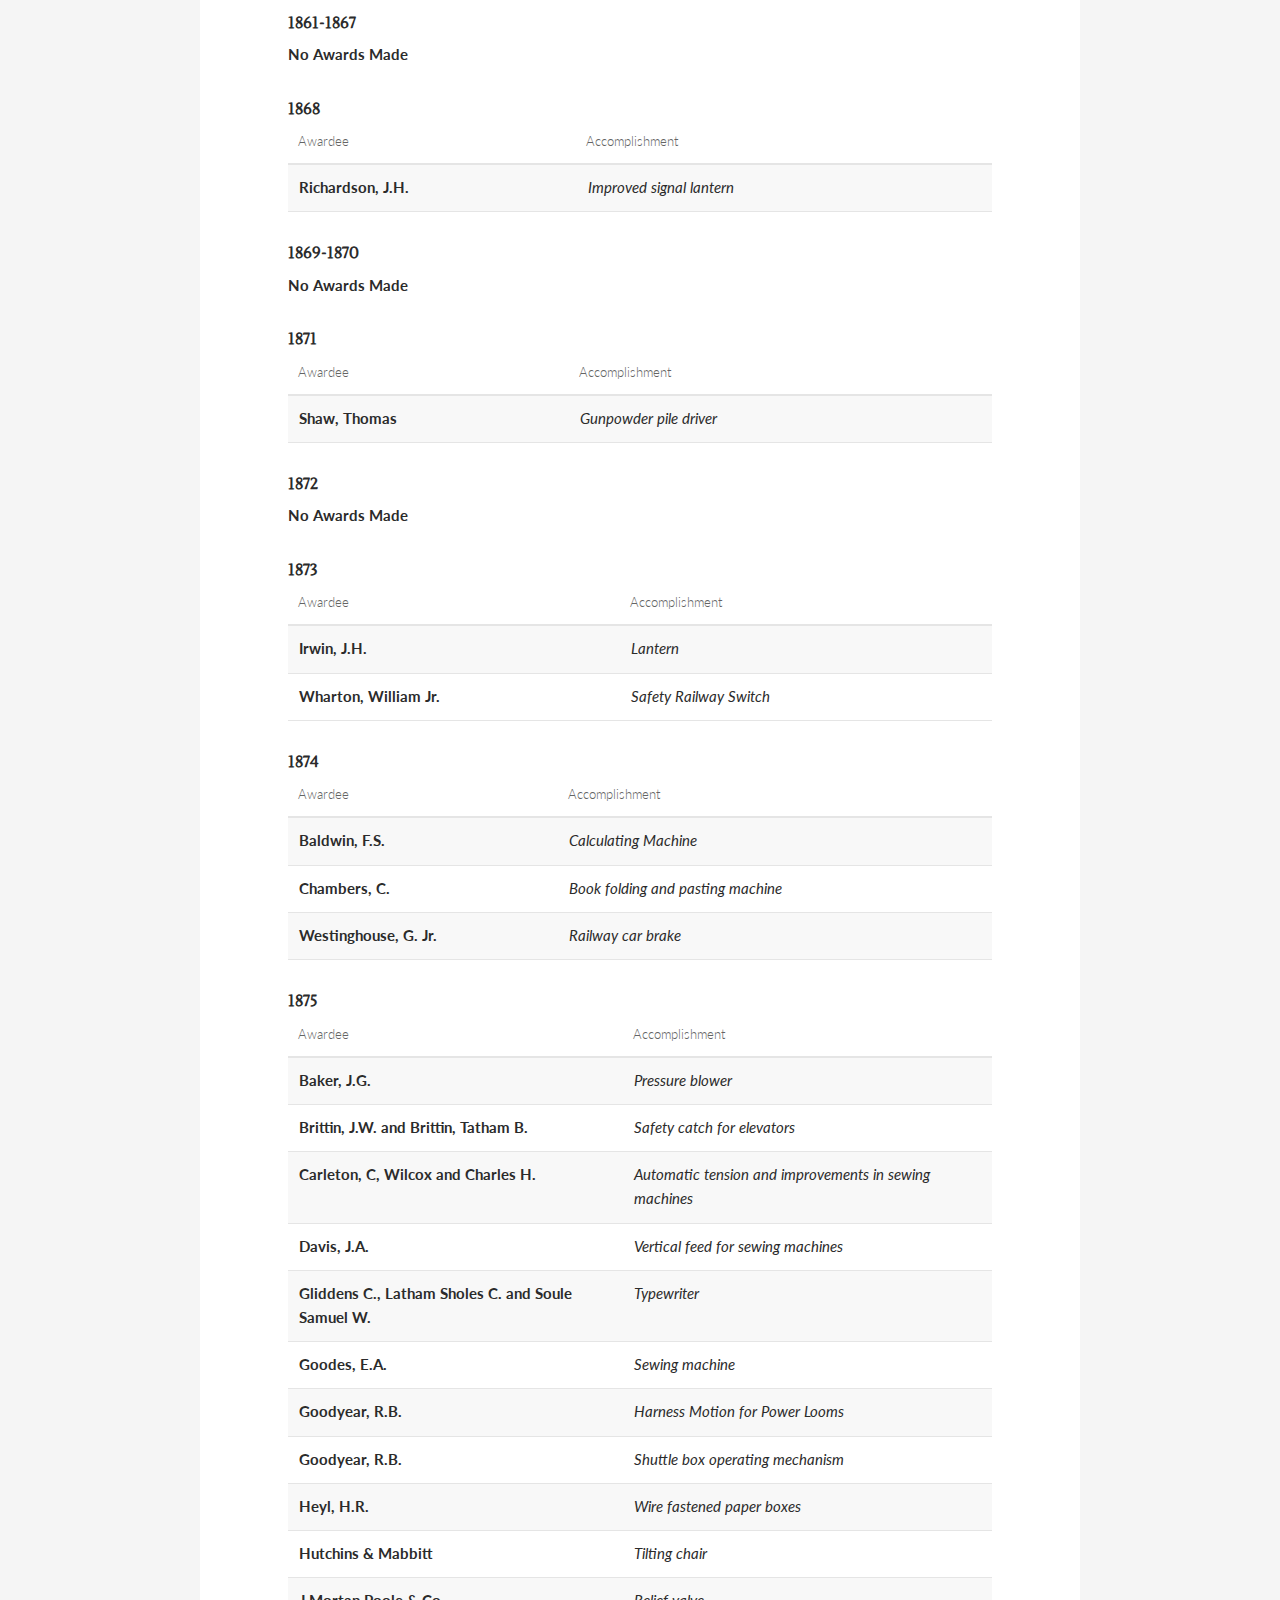
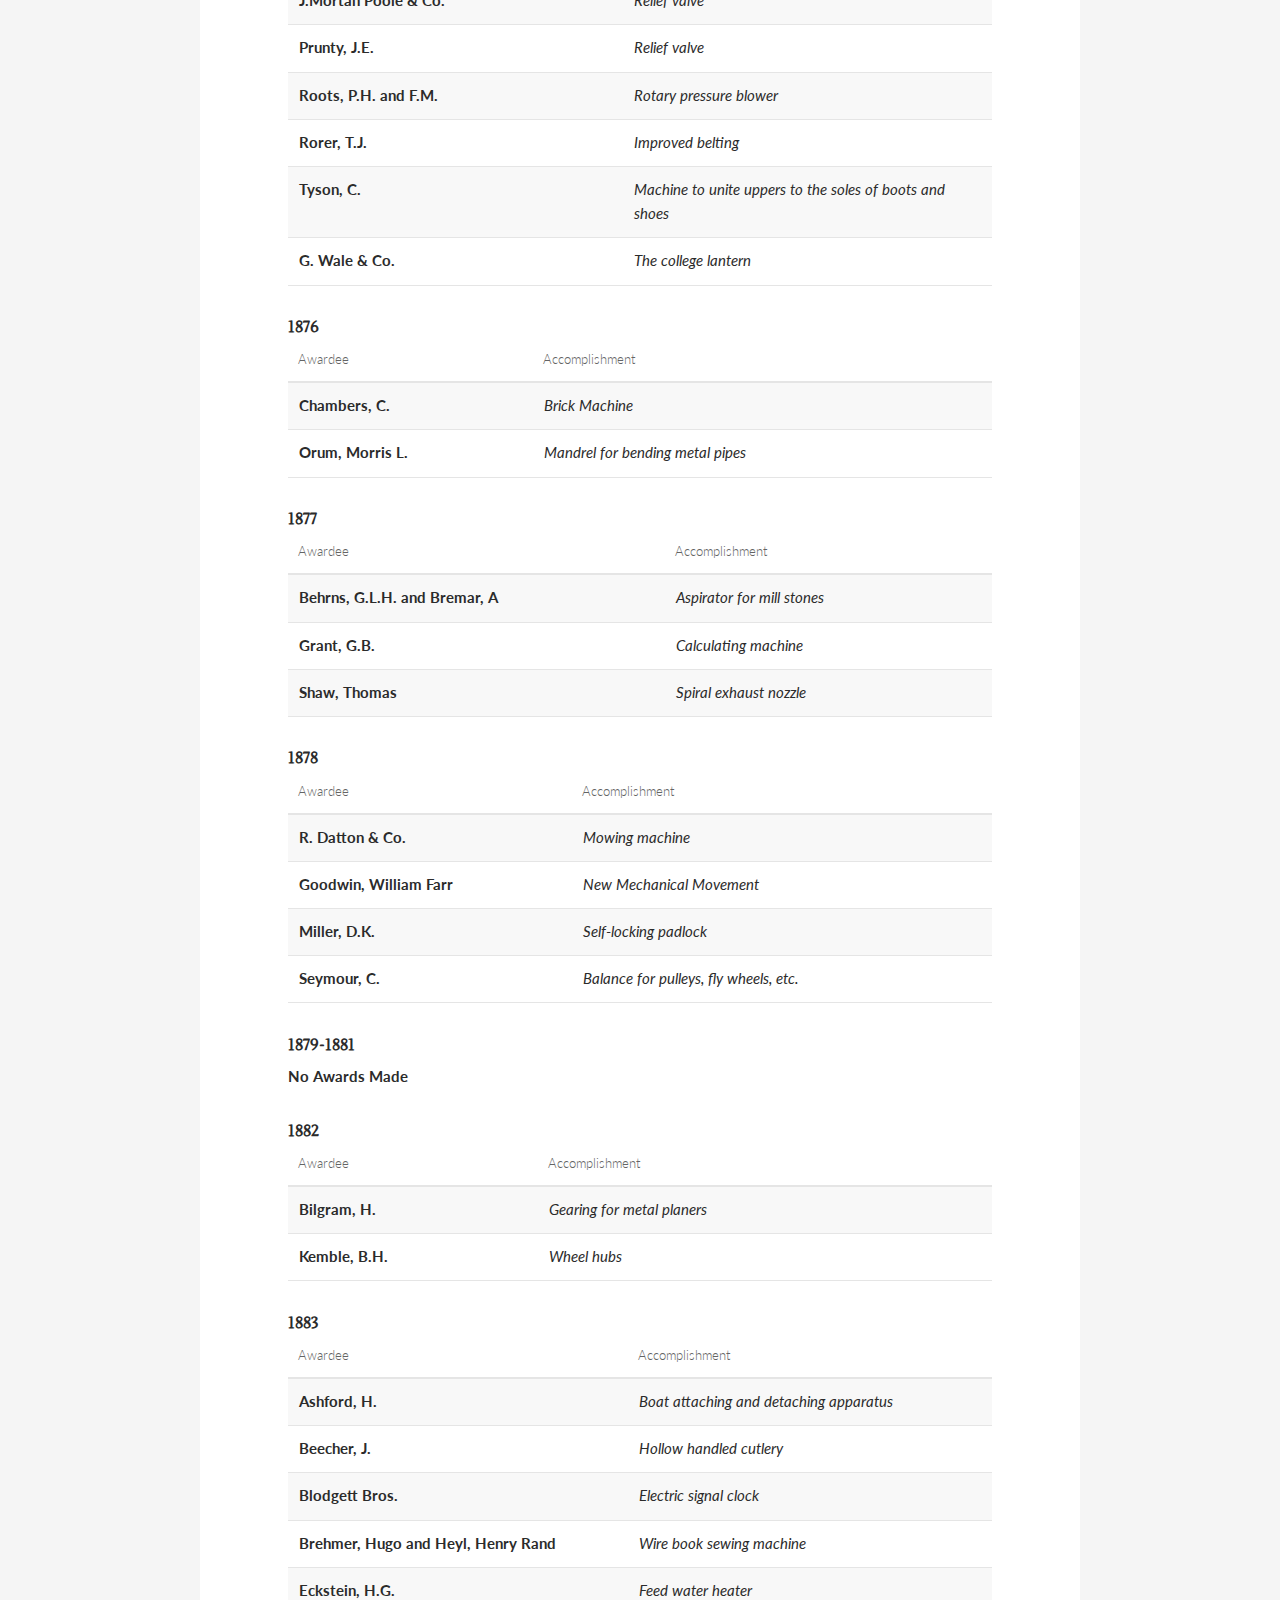
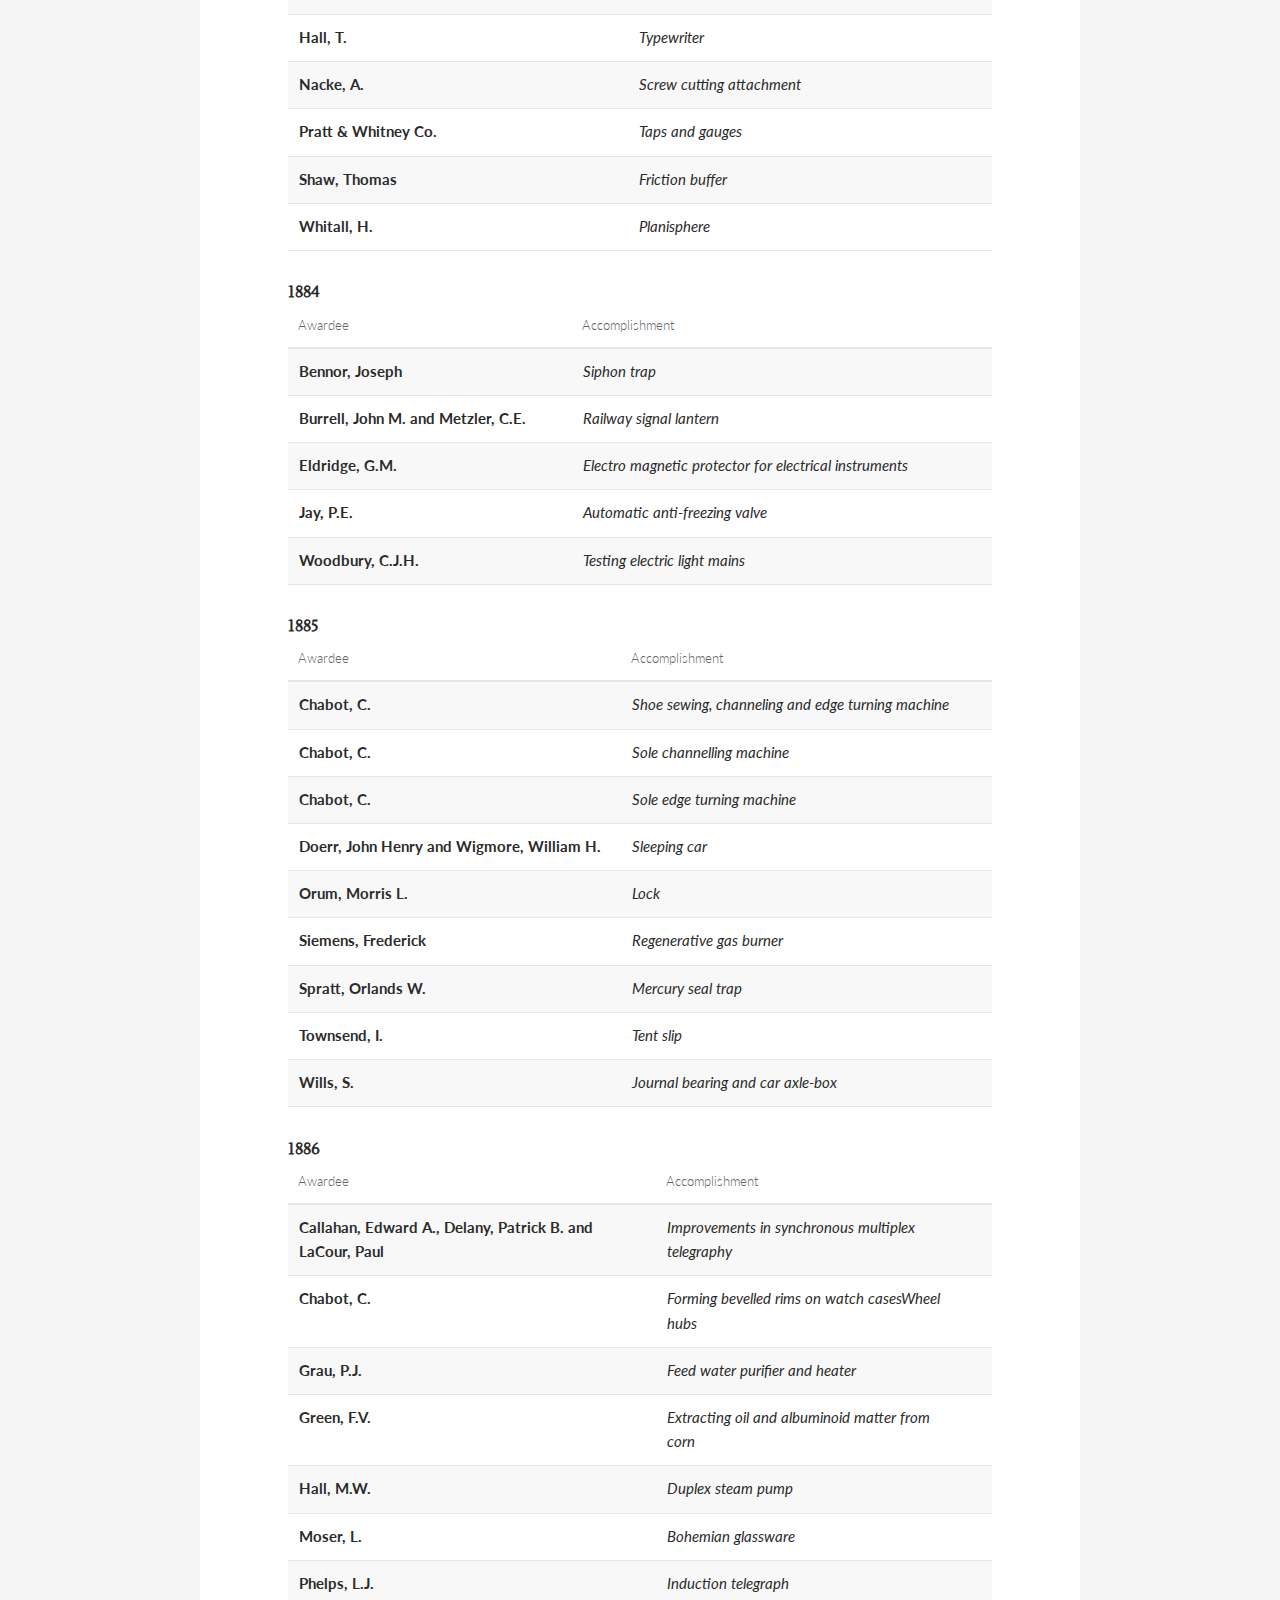
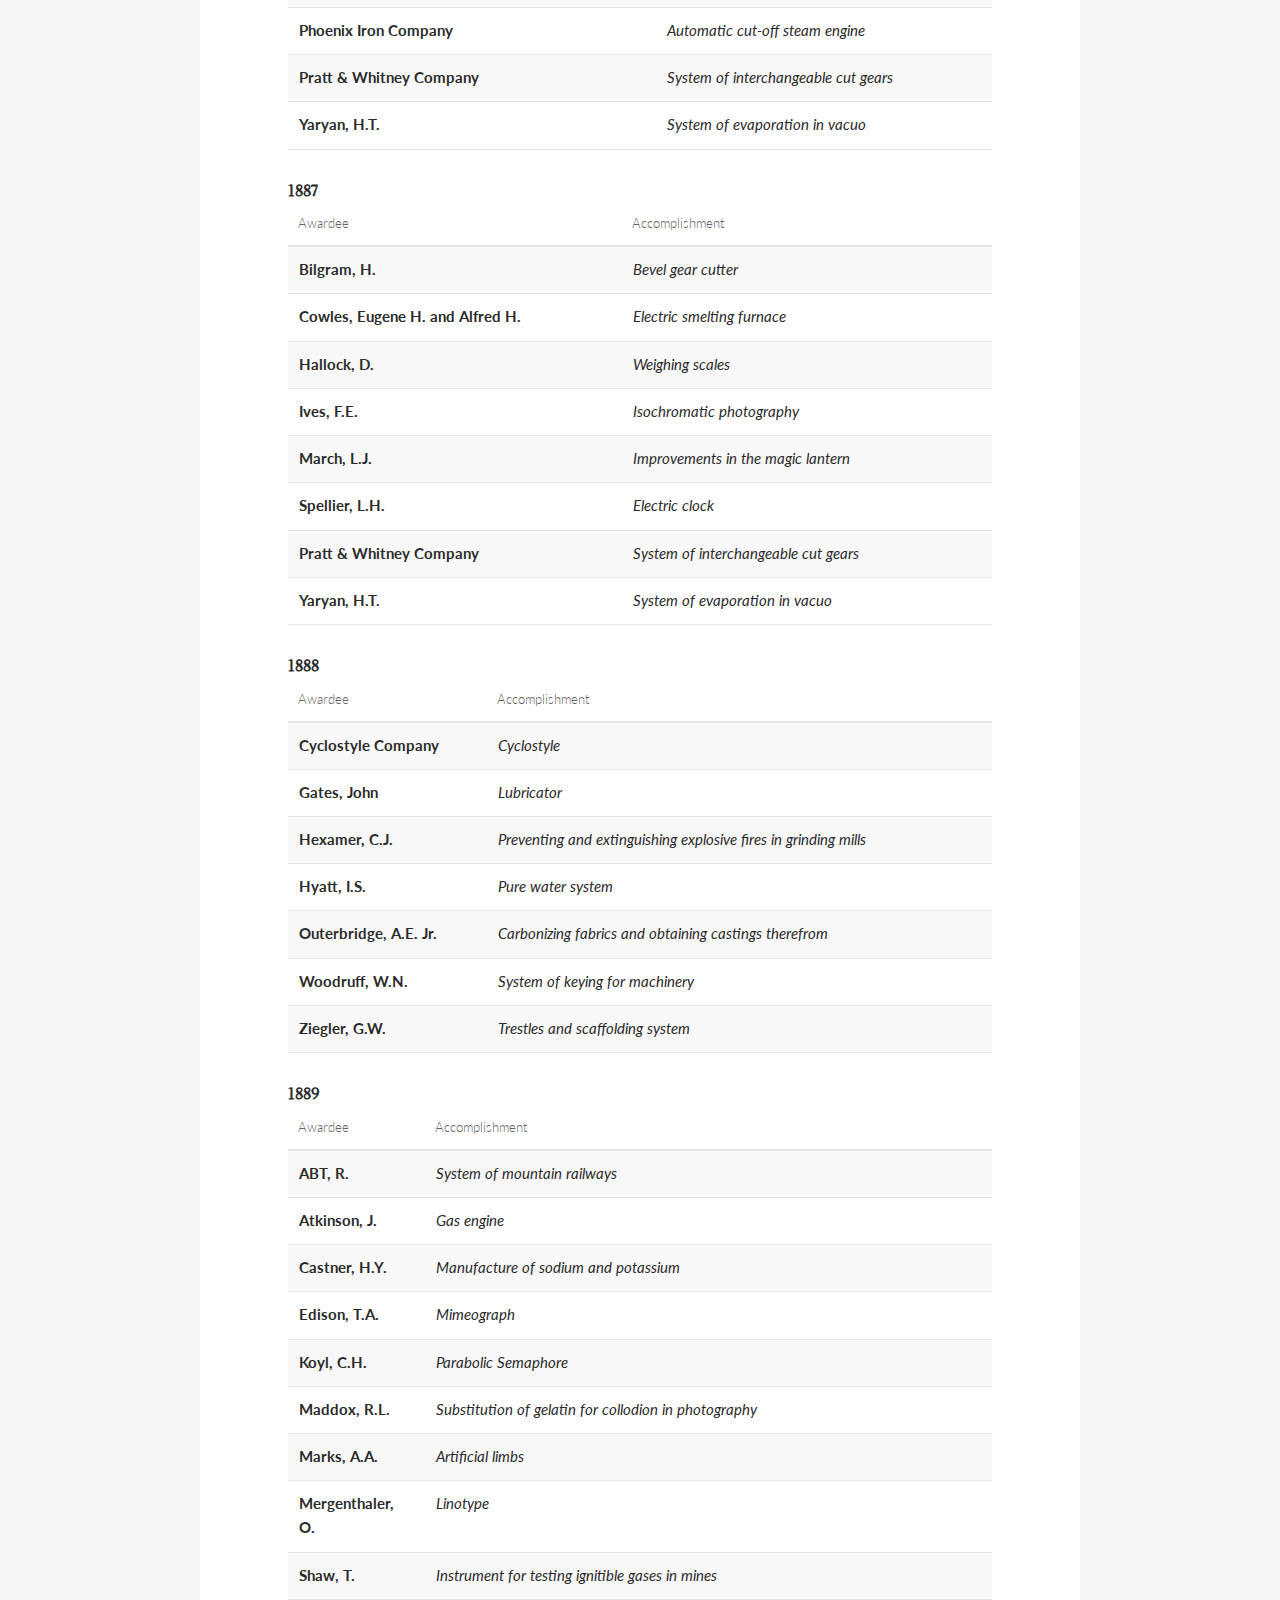
==== commit 143d7a06: "updates on 11-22-21" ====
--- a/1822-1900.html
+++ b/1822-1900.html
@@ -57,7 +57,7 @@
 									<td></td>
 								</tr>
 								<tr>
-									<td style="font-weight:bold">Ewing, Dr. James</td>
+									<td style="font-weight:bold">Ewing, James Dr.</td>
 									<td style="font-style:italic">Screw-cock Hydrant</td>
 									<td></td>
 								</tr>
@@ -72,7 +72,8 @@
 									<td></td>
 								</tr>
 								<tr>
-									<td style="font-weight:bold">Conard, Isaac of Lampeter township, Lancaster County, PA</td>
+									<td><span style="font-weight:bold">Conard, Isaac</span>
+										<p>Lampeter township, Lancaster County, PA</p></td>
 									<td style="font-style:italic">Simple and effectual barrow to plant Indian corn</td>
 									<td></td>
 								</tr>
@@ -97,7 +98,8 @@
 									<td></td>
 								</tr>
 								<tr>
-									<td style="font-weight:bold">Nicholls, Jonathan of Providence RI</td>
+									<td><span style="font-weight:bold">Nicholls, Jonathan</span>
+										<p>Providence, RI</p></td>
 									<td style="font-style:italic">Portable carriage spring seat </td>
 									<td></td>
 								</tr>
@@ -107,7 +109,7 @@
 									<td></td>
 								</tr>
 								<tr>
-									<td style="font-weight:bold">Jones, Mrs. Frances</td>
+									<td style="font-weight:bold">Jones, Frances Mrs</td>
 									<td style="font-style:italic">Improvement in the apparatus for making patent Lint</td>
 									<td></td>
 								</tr>
@@ -136,7 +138,8 @@
 									<td></td>
 								</tr>
 								<tr>
-									<td style="font-weight:bold">Jenckes, John C. of Providence, RI</td>
+									<td><span style="font-weight:bold">Jenckes, John C.</span>
+									<p>>Providence, RI</p></td>
 									<td style="font-style:italic">Apparatus to enable persons with fractured limbs to be moved in their positions in bed, without injury</td>
 									<td></td>
 								</tr>
@@ -160,27 +163,32 @@
 							</thead>
 							<tbody>
 								<tr>
-									<td style="font-weight:bold">Eastman, Robert of Brunswick, ME</td>
+									<td><span style="font-weight:bold">Eastman, Robert</span>
+										<p>Brunswick, ME</p></td>
 									<td style="font-style:italic">Improved rotary saw machine for sawing clap boards</td>
 									<td></td>
 								</tr>
 								<tr>
-									<td style="font-weight:bold">Woodhouse, Joseph of Otego county, NY</td>
+									<td><span style="font-weight:bold">Woodhouse, Joseph</span>
+										<p>Otego county, NY</p></td>
 									<td style="font-style:italic">Paper-cutting machine</td>
 									<td></td>
 								</tr>
 								<tr>
-									<td style="font-weight:bold">Corl, Abraham of Pugh Town, Chester County, PA</td>
+									<td><span style="font-weight:bold">Corl, Abraham</span>
+									<p>Pugh Town, Chester County, PA</p></td>
 									<td style="font-style:italic">Drill for clock and watchmaker's work</td>
 									<td></td>
 								</tr>
 								<tr>
-									<td style="font-weight:bold">Taylor, Joel of Danbury CT</td>
+									<td><span style="font-weight:bold">Taylor, Joel</span>
+									<p>Danbury CT</p></td>
 									<td style="font-style:italic">Apparatus for dying hats</td>
 									<td></td>
 								</tr>
 								<tr>
-									<td style="font-weight:bold">Powles, Daniel of Baltimore, MD</td>
+									<td><span style="font-weight:bold">Powles, Daniel</span>
+									<p>Baltimore, MD</p></td>
 									<td style="font-style:italic">Beadstead which can be put up and taken down by any person, owing to the peculiar construction of the joints and is proof against insects</td>
 									<td></td>
 								</tr>
@@ -206,12 +214,14 @@
 							</thead>
 							<tbody>
 								<tr>
-									<td style="font-weight:bold">Smith, Francis H. of Baltimore, MD</td>
+									<td><span style="font-weight:bold">Smith, Francis H.</span>
+									<p>Baltimore, MD</p></td>
 									<td style="font-style:italic">Improvement in musical glasses by which a piece of music can be played on any key, according to their arrangement. These glasses are adapted to church music and are actually in use in a church at Harrisburgh</td>
 									<td></td>
 								</tr>
 								<tr>
-									<td style="font-weight:bold">Corr, Owen of Chambersburgh, PA</td>
+									<td><span style="font-weight:bold">Corr, Owen</span>
+										<p>Chambersburgh, PA</p></td>
 									<td style="font-style:italic">Apparatus to butt and joint shingles. It gives a straight edge with one cut</td>
 									<td></td>
 								</tr>
@@ -232,17 +242,20 @@
 							</thead>
 							<tbody>
 								<tr>
-									<td style="font-weight:bold">Kelsey, Franklin of Middletown, CT</td>
+									<td><span style="font-weight:bold">Kelsey, Franklin</span>
+									<p>Middletown, CT</p></td>
 									<td style="font-style:italic">Washing machine</td>
 									<td></td>
 								</tr>
 								<tr>
-									<td style="font-weight:bold">Larcum, Amos of Albany, NY</td>
+									<td><span style="font-weight:bold">Larcum, Amos</span>
+									<p>Albany, NY</p></td>
 									<td style="font-style:italic">Washing machine</td>
 									<td></td>
 								</tr>
 								<tr>
-									<td style="font-weight:bold">Russel, James of NY</td>
+									<td><span style="font-weight:bold">Russel, James</span>
+									<p>NY</p></td>
 									<td style="font-style:italic">Bell-Index - which prevents the necessity of hanging a bell for each apartment in the bar-room of a hotel, or in the kitchen or servants' hall of a private dwelling</td>
 									<td></td>
 								</tr>
@@ -262,12 +275,14 @@
 							</thead>
 							<tbody>
 								<tr>
-									<td style="font-weight:bold">Aiken, Henry of Drawcut, MA</td>
+									<td><span style="font-weight:bold">Aiken, Henry</span>
+									<p>Drawcut, MA</p></td>
 									<td style="font-style:italic">Knife to split leather straps for the use of workers in leather</td>
 									<td></td>
 								</tr>
 								<tr>
-									<td style="font-weight:bold">Whiting, Ebenezer of Bershire, Tioga County, NY</td>
+									<td><span style="font-weight:bold">Whiting, Ebenezer</span>
+									<p>Bershire, Tioga County, NY</p></td>
 									<td style="font-style:italic">Saw set</td>
 									<td></td>
 								</tr>
@@ -287,17 +302,20 @@
 							</thead>
 							<tbody>
 								<tr>
-									<td style="font-weight:bold">Smith, T.H. of Baltimore, MD.</td>
+									<td style="font-weight:bold">Smith, T.H.
+									Baltimore, MD.</td>
 									<td style="font-style:italic">Drill to sow cotton seed, corn and other grains</td>
 									<td></td>
 								</tr>
 								<tr>
-									<td style="font-weight:bold">Jennings, Joseph of New York</td>
+									<td ><span style="font-weight:bold">Jennings, Joseph</span>
+									<p>New York</p></td>
 									<td style="font-style:italic">House warmer and cooking apparatus combined</td>
 									<td></td>
 								</tr>
 								<tr>
-									<td style="font-weight:bold">Fairlamb JP and Dunot M., Wilmington, DE</td>
+									<td><span style="font-weight:bold">Fairlamb JP and Dunot M.</span>
+									<p>Wilmington, DE</p></td>
 									<td style="font-style:italic">Water cracker and biscuit machine</td>
 									<td></td>
 								</tr>
@@ -317,12 +335,14 @@
 							</thead>
 							<tbody>
 								<tr>
-									<td style="font-weight:bold">Barribino, Dr. C.N., Philadelphia, PA</td>
+									<td><span style="font-weight:bold">Barribino, C.N. Dr.</span>
+									<p>Philadelphia, PA</p></td>
 									<td style="font-style:italic">Improved stomach pump</td>
 									<td></td>
 								</tr>
 								<tr>
-									<td style="font-weight:bold">Breed, Samuel D., Philadelphia, PA</td>
+									<td><span style="font-weight:bold">Breed, Samuel D.</span>
+									<p>>Philadelphia, PA</p></td>
 									<td style="font-style:italic">Mode of cementing gum elastic or caoutchouc to leather</td>
 									<td></td>
 								</tr>
@@ -342,12 +362,14 @@
 							</thead>
 							<tbody>
 								<tr>
-									<td style="font-weight:bold">Brooks, Adam of Scituate, MA</td>
+									<td><span style="font-weight:bold">Brooks, Adam</span>
+										<p>Scituate, MA</p></td>
 									<td style="font-style:italic">Macine by which silk can be wound off from cocoons and then formed into sewing silk by one operation</td>
 									<td></td>
 								</tr>
 								<tr>
-									<td style="font-weight:bold">Stephens, John of Philadelphia, PA</td>
+									<td><span style="font-weight:bold">Stephens, John</span>
+									<p>Philadelphia, PA</p></td>
 									<td style="font-style:italic">Improved door lock by which one bolt answers the end of a latch bolt</td>
 									<td></td>
 								</tr>
@@ -1076,7 +1098,7 @@
 									<td></td>
 								</tr>
 								<tr>
-									<td style="font-weight:bold">Carleton, C, Wilcox, Charles H.</td>
+									<td style="font-weight:bold">Carleton, C, Wilcox and Charles H.</td>
 									<td style="font-style:italic">Automatic tension and improvements in sewing machines</td>
 									<td></td>
 								</tr>
@@ -1086,7 +1108,7 @@
 									<td></td>
 								</tr>
 								<tr>
-									<td style="font-weight:bold">Gliddens C.,  Latham  Sholes C.,  Soule  Samuel W.</td>
+									<td style="font-weight:bold">Gliddens C., Latham Sholes C. and Soule  Samuel W.</td>
 									<td style="font-style:italic">Typewriter</td>
 									<td></td>
 								</tr>
@@ -1388,7 +1410,7 @@
 							<tbody>
 								<tr>
 									<td style="font-weight:bold">Chabot, C.</td>
-									<td style="font-style:italic">Shoe sewing machine</td>
+									<td style="font-style:italic">Shoe sewing, channeling and edge turning machine</td>
 									<td></td>
 								</tr>
 								<tr>
@@ -1448,7 +1470,7 @@
 							</thead>
 							<tbody>
 								<tr>
-									<td style="font-weight:bold">Callahan, Edward A.; Delany, Patrick B.; LaCour, Paul</td>
+									<td style="font-weight:bold">Callahan, Edward A., Delany, Patrick B. and LaCour, Paul</td>
 									<td style="font-style:italic">Improvements in synchronous multiplex telegraphy</td>
 									<td></td>
 								</tr>
@@ -1622,7 +1644,7 @@
 							</thead>
 							<tbody>
 								<tr>
-									<td style="font-weight:bold">Abt, R.</td>
+									<td style="font-weight:bold">ABT, R.</td>
 									<td style="font-style:italic">System of mountain railways</td>
 									<td></td>
 								</tr>
@@ -1704,7 +1726,7 @@
 									<td></td>
 								</tr>
 								<tr>
-									<td style="font-weight:bold">Burton, W. Leigh, M.D.</td>
+									<td style="font-weight:bold">Burton, W. and Leigh, M.D.</td>
 									<td style="font-style:italic">Electric heater</td>
 									<td></td>
 								</tr>	
@@ -1830,7 +1852,7 @@
 									<td></td>
 								</tr>
 								<tr>
-									<td style="font-weight:bold">Hannay, J. B., Shedlock, Alfred</td>
+									<td style="font-weight:bold">Hannay, J. B. and Shedlock, Alfred</td>
 									<td style="font-style:italic">Improved System of Illumination Known as Lucigen</td>
 									<td></td>
 								</tr>	
@@ -1855,7 +1877,7 @@
 									<td></td>
 								</tr>
 								<tr>
-									<td style="font-weight:bold">Market, Luzerne, Thomas, Almer</td>
+									<td style="font-weight:bold">Market, Luzerne and Thomas, Almer</td>
 									<td style="font-style:italic">Improvements. in Casting and Hardening Copper</td>
 									<td></td>
 								</tr>
@@ -1870,7 +1892,7 @@
 									<td></td>
 								</tr>	
 								<tr>
-									<td style="font-weight:bold">Roeder, Fred A., Springer, Fred</td>
+									<td style="font-weight:bold">Roeder, Fred A. and Springer, Fred</td>
 									<td style="font-style:italic">Improvements in torsion balance</td>
 									<td></td>
 								</tr>
@@ -1931,7 +1953,7 @@
 									<td></td>
 								</tr>
 								<tr>
-									<td style="font-weight:bold">Durkee, George B.& Golding, John F.</td>
+									<td style="font-weight:bold">Durkee, George B. and Golding, John F.</td>
 									<td style="font-style:italic">Expanded metal and machinery for making same</td>
 									<td></td>
 								</tr>	
@@ -1941,13 +1963,13 @@
 									<td></td>
 								</tr>
 								<tr>
-									<td style="font-weight:bold">Fuller, Frederick L. &
+									<td style="font-weight:bold">Fuller, Frederick L. and
 										Griswold, George  H.</td>
 									<td style="font-style:italic">Improvements in cash registers, indicators</td>
 									<td></td>
 								</tr>	
 								<tr>
-									<td style="font-weight:bold">Goetz, Henry A. &
+									<td style="font-weight:bold">Goetz, Henry A. and
 										Mitchell, Mansell W.</td>
 									<td style="font-style:italic">System of anchoring beams in buildings</td>
 									<td></td>
@@ -2013,7 +2035,7 @@
 				<td></td>
 			</tr>
 			<tr>
-				<td style="font-weight:bold">Meylan, Eugene &
+				<td style="font-weight:bold">Meylan, Eugene and
 					Reckniewski, Camille S.</td>
 				<td style="font-style:italic">Electric meter </td>
 				<td></td>
@@ -2049,8 +2071,8 @@
 									<td></td>
 								</tr>
 								<tr>
-									<td style="font-weight:bold">Branson, David &
-										Thornburgh, Robert D. &
+									<td style="font-weight:bold">Branson, David,
+										Thornburgh, Robert D. and
 										Starr, John E.</td>
 									<td style="font-style:italic">Fuller, J. EnsignSystem of artificial refrigeration through street pipe lines from central stations</td>
 									<td></td>
@@ -2061,12 +2083,12 @@
 									<td></td>
 								</tr>
 								<tr>
-									<td style="font-weight:bold">Cleborne, Dr. Christopher James</td>
+									<td style="font-weight:bold">Cleborne, Christopher James, Dr.</td>
 									<td style="font-style:italic">U.S. Naval bedstead</td>
 									<td></td>
 								</tr>
 								<tr>
-									<td style="font-weight:bold">Dunham, Joseph N. &
+									<td style="font-weight:bold">Dunham, Joseph N. and
 										McKemmie, John</td>
 									<td style="font-style:italic">Metallic drawing rolls </td>
 									<td></td>
@@ -2077,7 +2099,7 @@
 									<td></td>
 								</tr>
 								<tr>
-									<td style="font-weight:bold">Marchlet, George, Jr. &
+									<td style="font-weight:bold">Marchlet, George, Jr. and
 										Reichhelm, E.P.</td>
 									<td style="font-style:italic">Fuel gas system and apparatus</td>
 									<td></td>
@@ -2103,7 +2125,7 @@
 									<td></td>
 								</tr>
 								<tr>
-									<td style="font-weight:bold">Priestman, Samuel &
+									<td style="font-weight:bold">Priestman, Samuel and
 										Priestman, William Dent</td>
 									<td style="font-style:italic">Oil Engine </td>
 									<td></td>
@@ -2172,7 +2194,7 @@
 									<td></td>
 								</tr>	
 								<tr>
-									<td style="font-weight:bold">Crehore, Albert Cushing &
+									<td style="font-weight:bold">Crehore, Albert Cushing and
 										Squier, George, O.</td>
 									<td style="font-style:italic">Polarizing PhotoChronograph </td>
 									<td></td>
@@ -2258,13 +2280,13 @@
 									<td></td>
 								</tr>	
 								<tr>
-									<td style="font-weight:bold">Levy, Louis E. &
+									<td style="font-weight:bold">Levy, Louis E. and
 										Levy, Max</td>
 									<td style="font-style:italic">Screens for photo-mechanical engraving</td>
 									<td></td>
 								</tr>
 								<tr>
-									<td style="font-weight:bold">Morris, Henry G. &
+									<td style="font-weight:bold">Morris, Henry G. and
 										Salom, Pedro G.</td>
 									<td style="font-style:italic">Automobile vehicle</td>
 									<td></td>
@@ -2300,7 +2322,7 @@
 							</thead>
 							<tbody>
 								<tr>
-									<td style="font-weight:bold">Blondel, Andre &
+									<td style="font-weight:bold">Blondel, Andre and
 										Psaroudaki, Spiridion</td>
 									<td style="font-style:italic">Holophane globes </td>
 									<td></td>
@@ -2321,7 +2343,7 @@
 									<td></td>
 								</tr>
 								<tr>
-									<td style="font-weight:bold">Jackson, Walter W. &
+									<td style="font-weight:bold">Jackson, Walter W. and
 										Connet, Fred N.</td>
 									<td style="font-style:italic">Registering apparatus</td>
 									<td></td>
@@ -2342,7 +2364,7 @@
 									<td></td>
 								</tr>
 								<tr>
-									<td style="font-weight:bold">Steinhart, Alfred &
+									<td style="font-weight:bold">Steinhart, Alfred and
 										Uehling, Edward A.</td>
 									<td style="font-style:italic">Pneumatic pyrometer</td>
 									<td></td>
@@ -2383,7 +2405,7 @@
 									<td></td>
 								</tr>
 								<tr>
-									<td style="font-weight:bold">Steinhart, Alfred &
+									<td style="font-weight:bold">Steinhart, Alfred and
 										Uehling, Edward, A.</td>
 									<td style="font-style:italic">Composimeter</td>
 									<td></td>
@@ -2404,7 +2426,7 @@
 							</thead>
 							<tbody>
 								<tr>
-									<td style="font-weight:bold">Bell, Chichester A. &
+									<td style="font-weight:bold">Bell, Chichester A. and
 										Taintner, Summer</td>
 									<td style="font-style:italic">Graphophone</td>
 									<td></td>
@@ -2425,7 +2447,7 @@
 									<td></td>
 								</tr>
 								<tr>
-									<td style="font-weight:bold">Hough, James & 
+									<td style="font-weight:bold">Hough, James and 
 										Laughlin, Samuel J. </td>
 									<td style="font-style:italic">Drawing tables</td>
 									<td></td>
--- a/assets/css/main.css
+++ b/assets/css/main.css
@@ -1,7 +1,7 @@
 @import url("fontawesome-all.min.css");
 @import url('https://fonts.googleapis.com/css2?family=Lustria&display=swap');
 @import url('https://fonts.googleapis.com/css2?family=Lato:ital,wght@0,100;0,300;0,400;0,700;1,100;1,300;1,400;1,700&family=Lustria&display=swap');
-
+@import url('https://fonts.googleapis.com/css2?family=Lato:ital,wght@0,100;0,300;0,400;0,700;1,100;1,300;1,400;1,700&family=Lustria&family=Metamorphous&family=Special+Elite&display=swap');
 /*
 
 */
@@ -898,7 +898,7 @@
 			padding: 0;
 		}
 		#banner h3 {
-			font-family: "New Century Schoolbook", Times, serif;
+			font-family: 'Lato', sans-serif;
 			color:#7d342a;
 			font-size: 2em;
 			line-height: 1em;
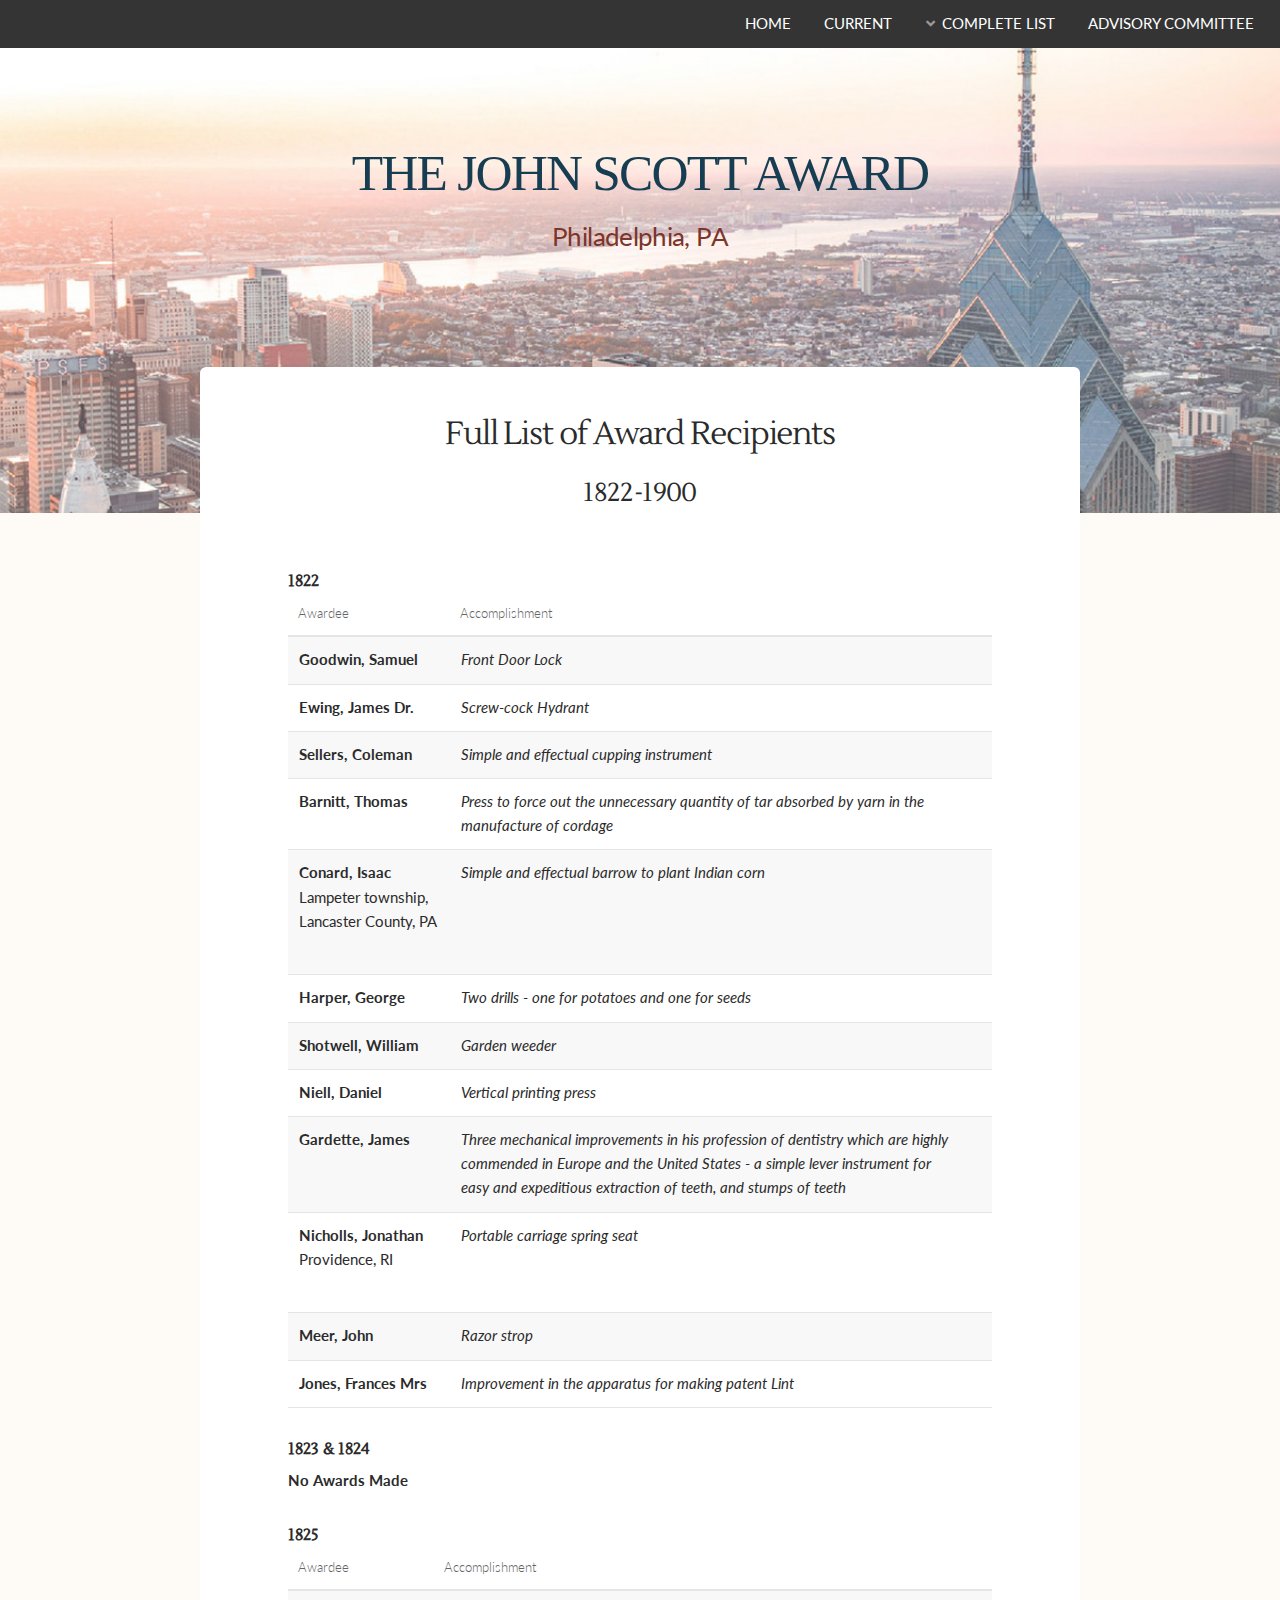
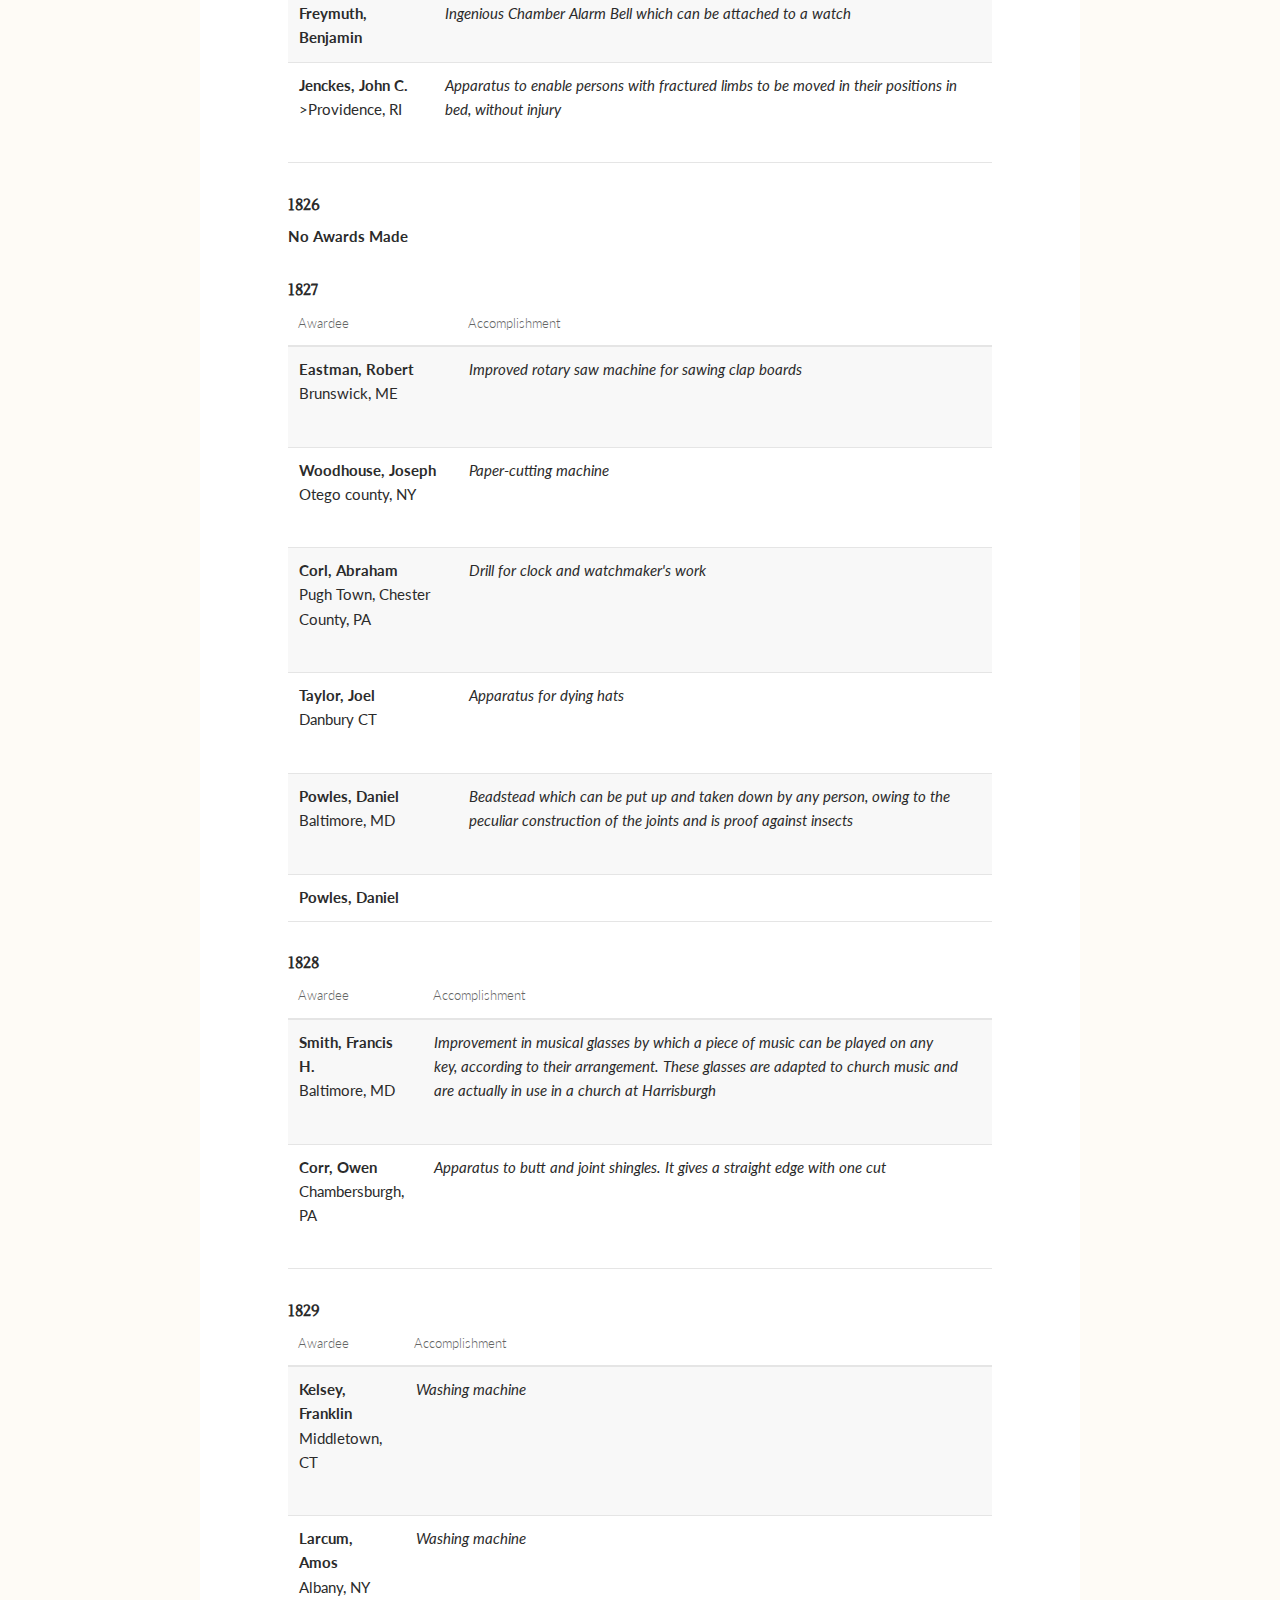
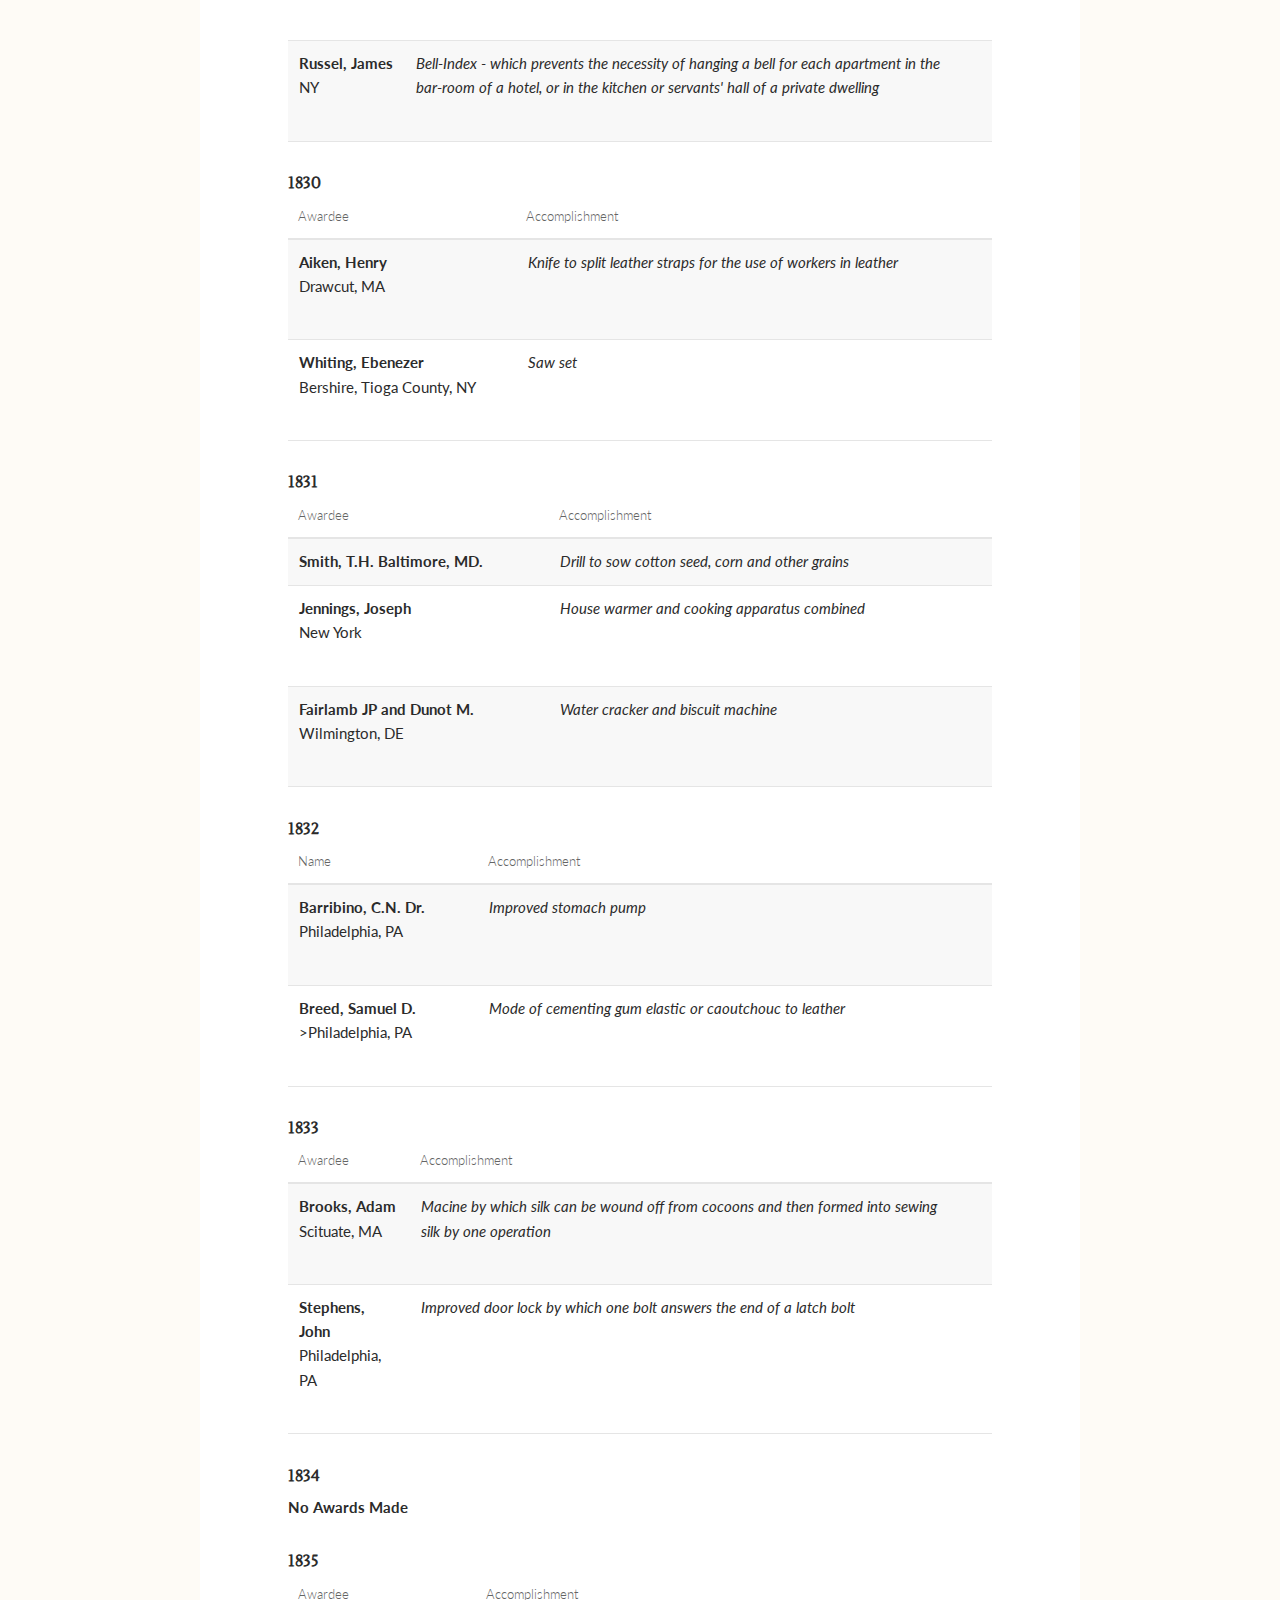
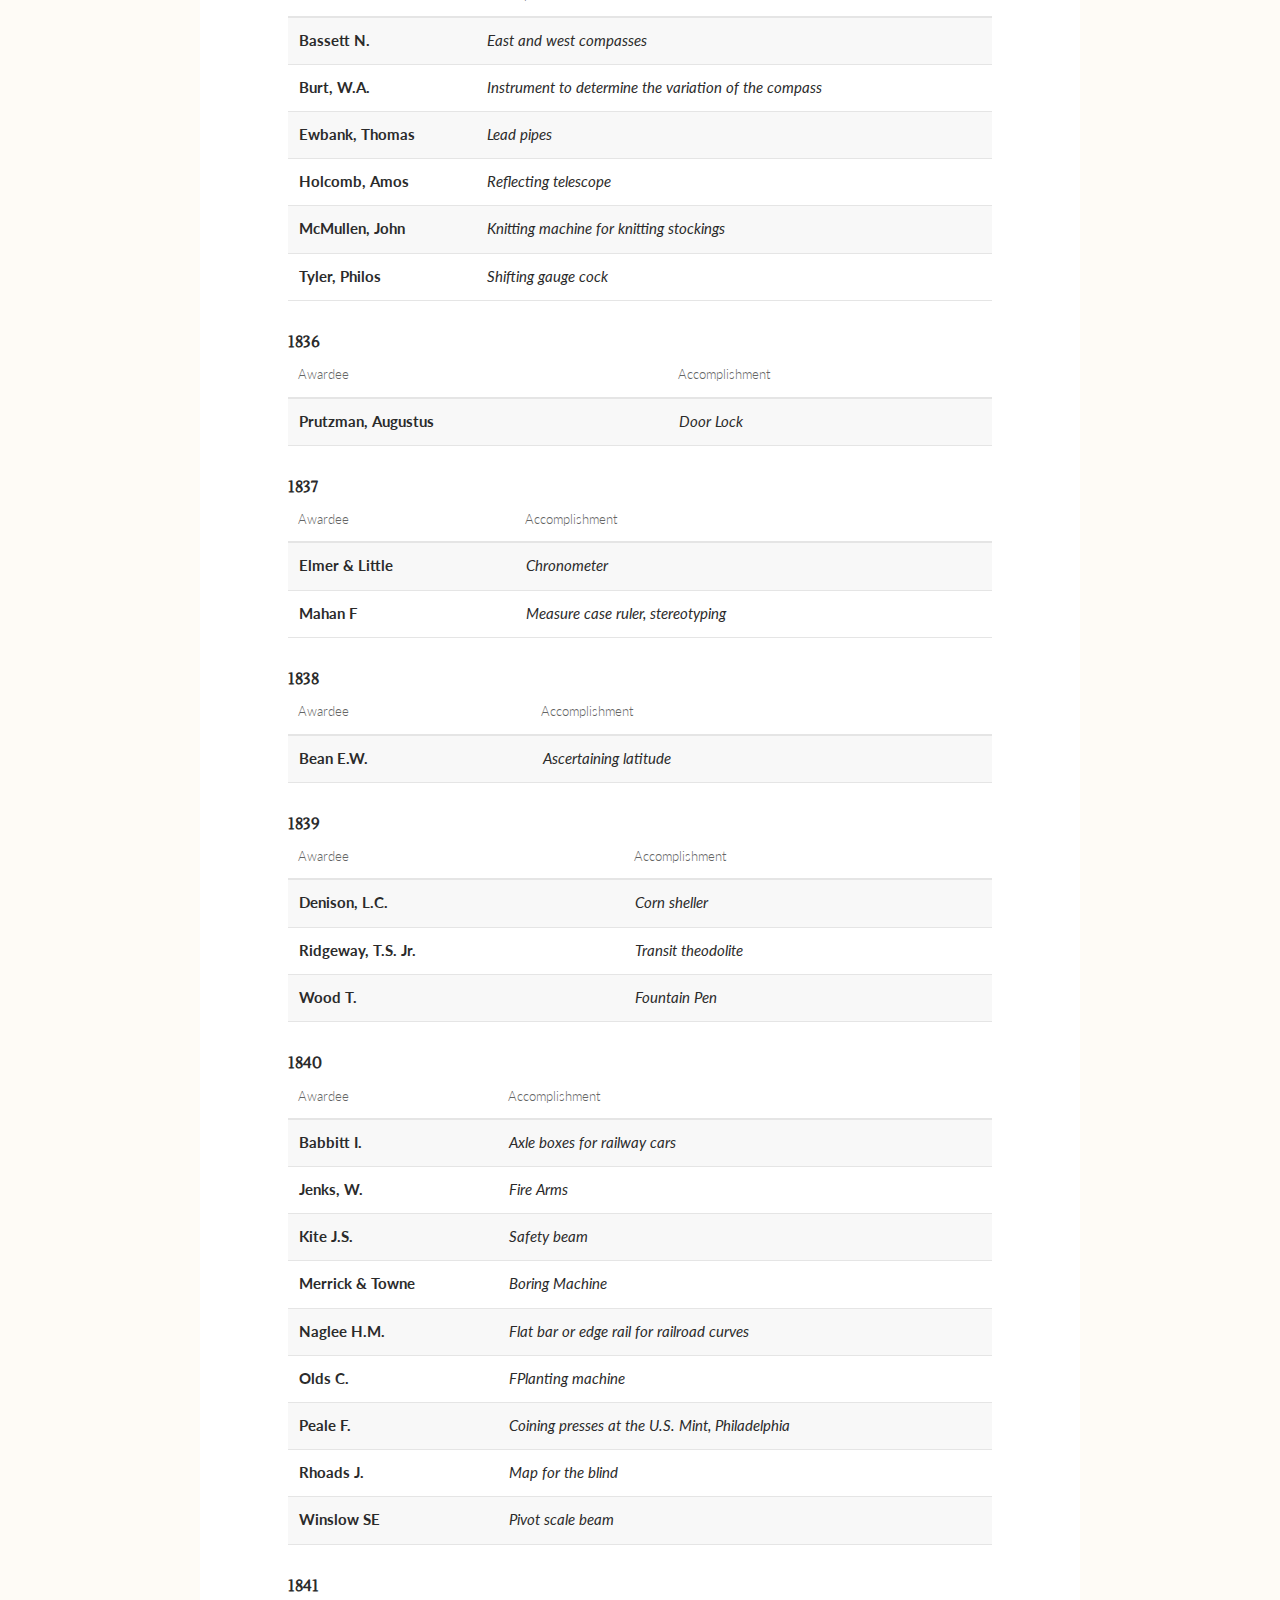
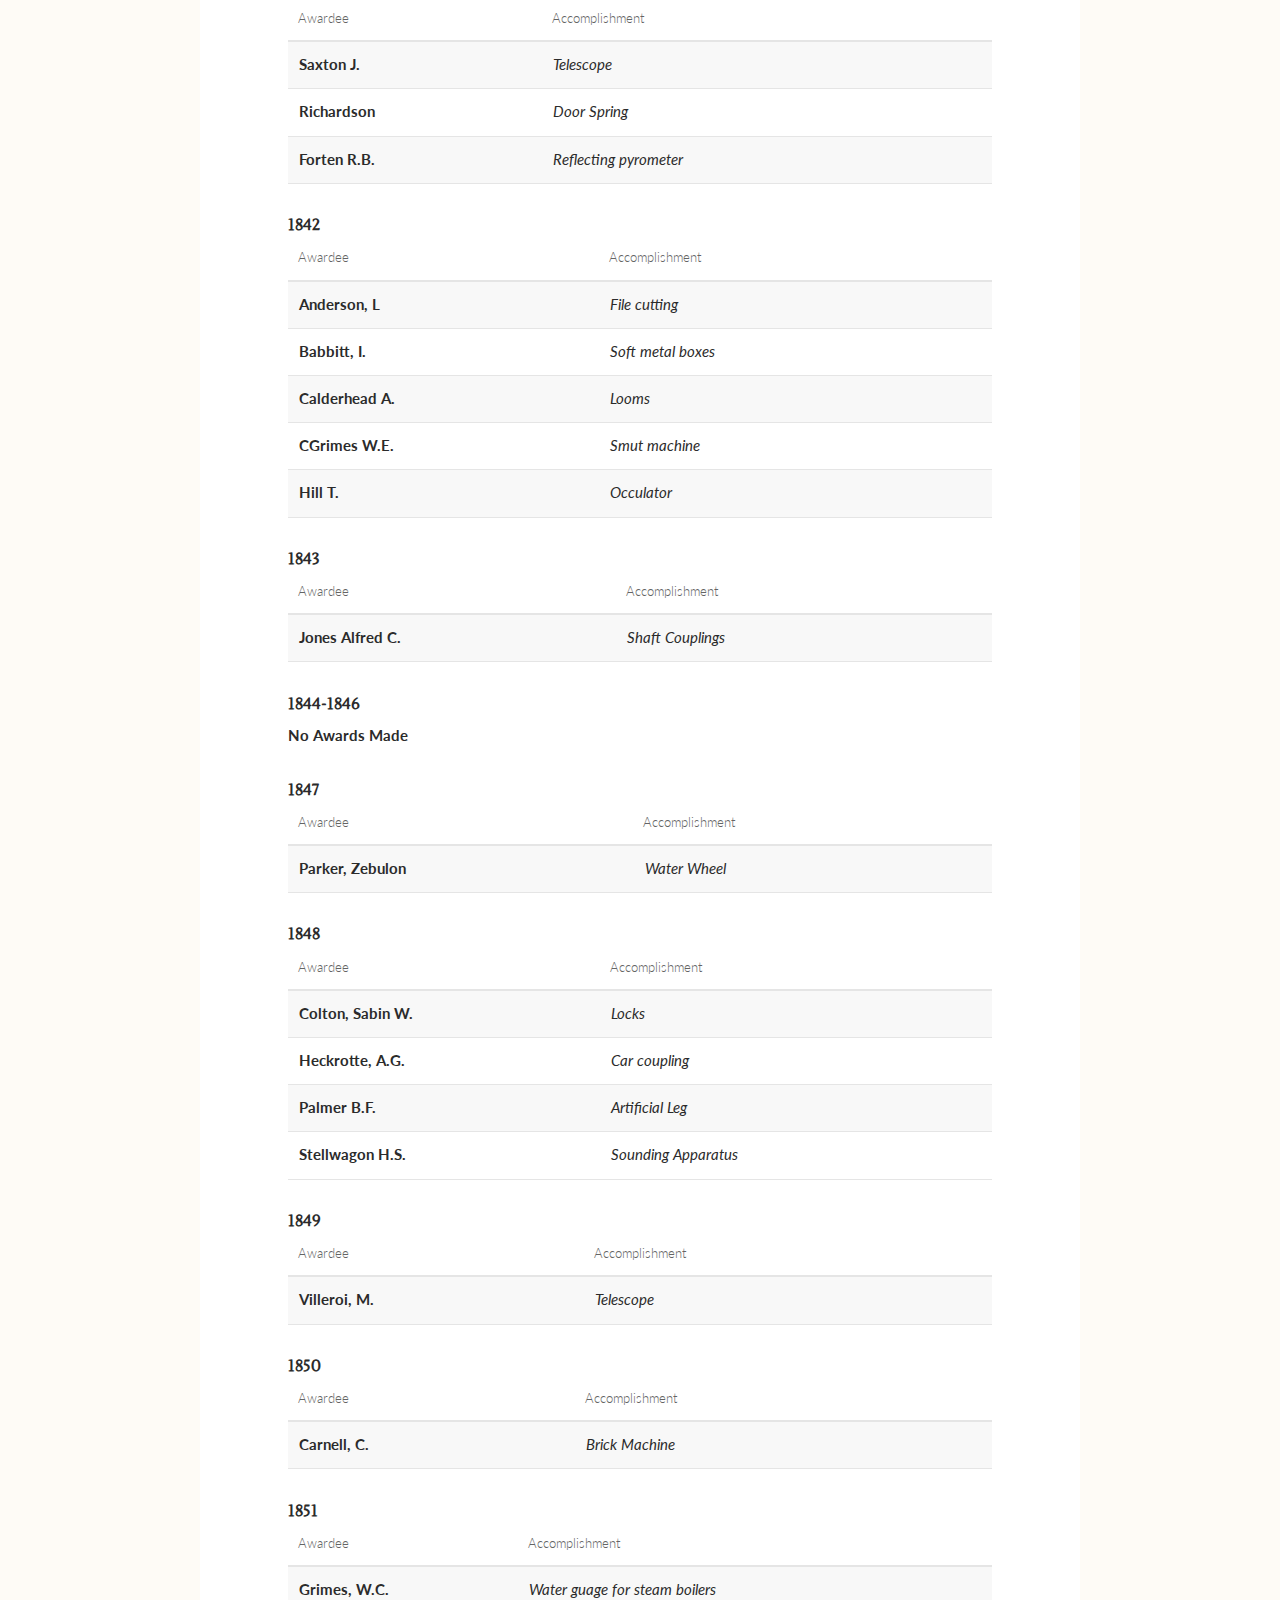
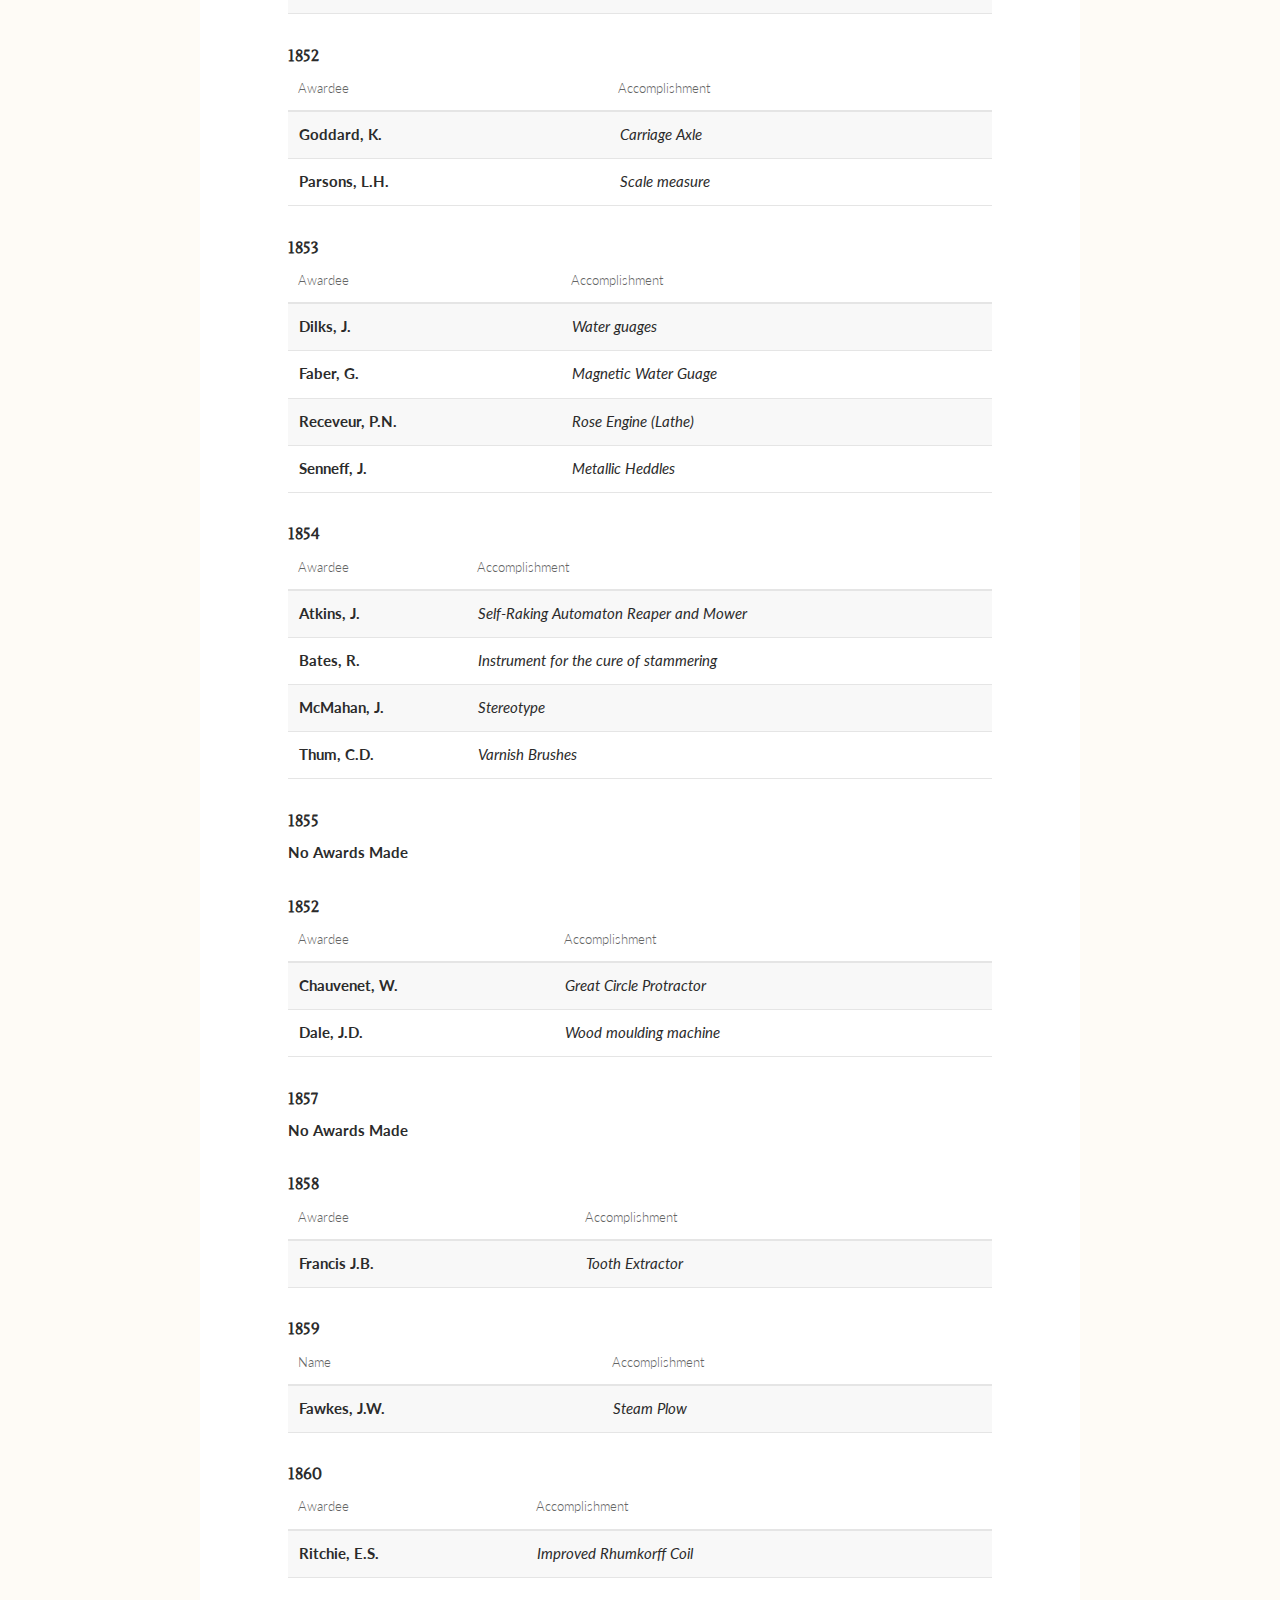
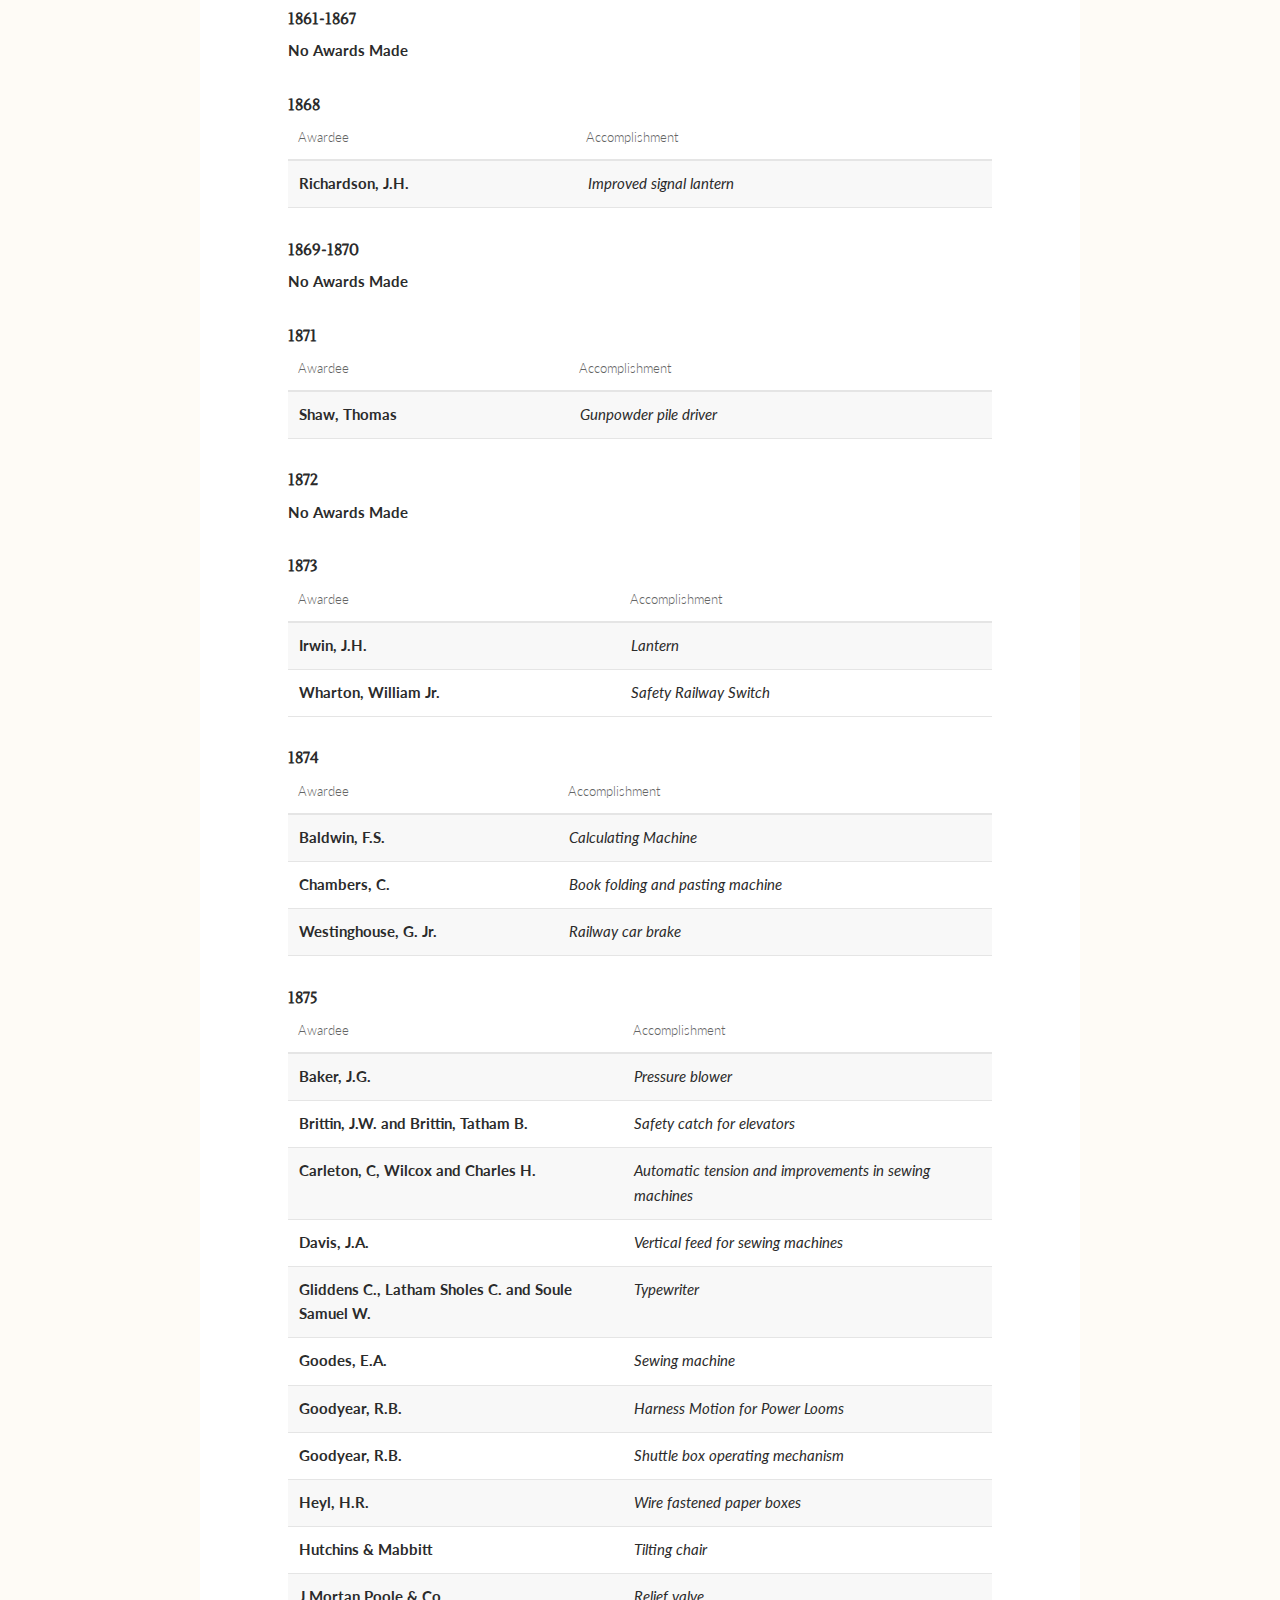
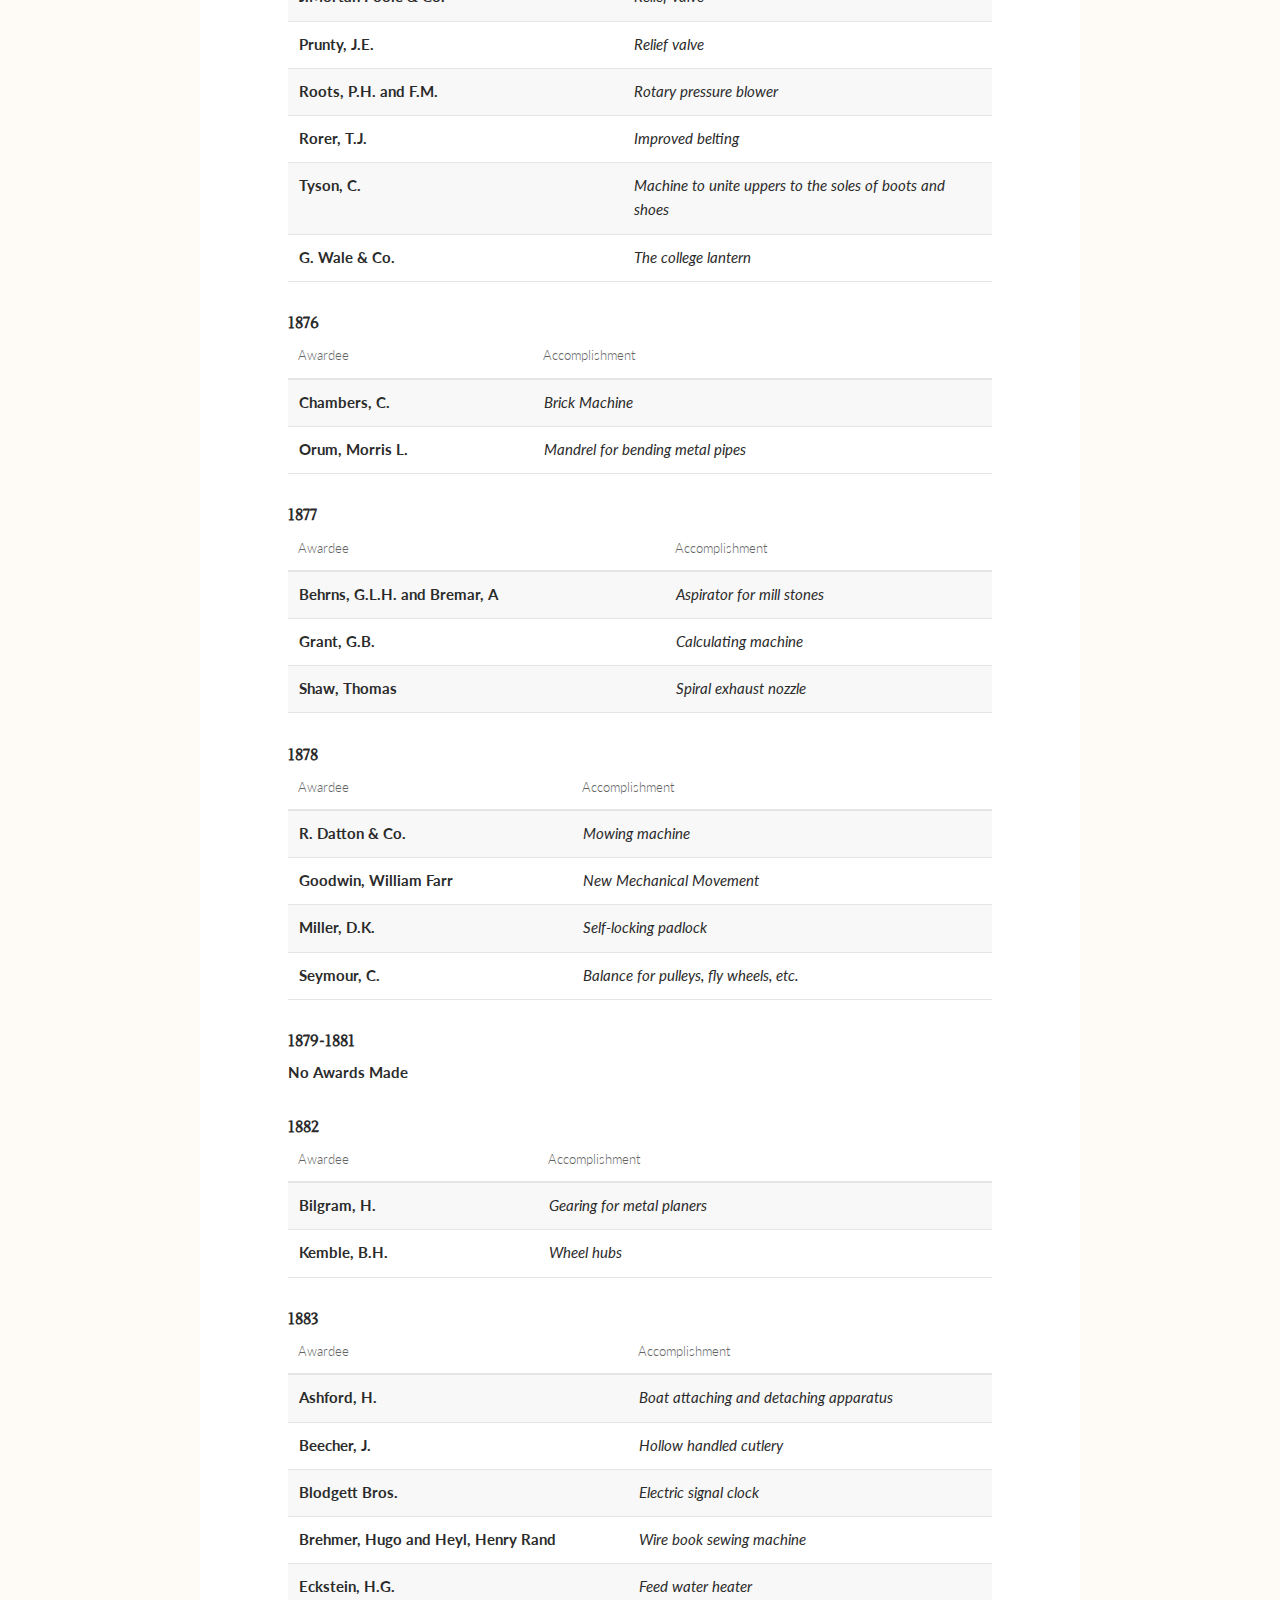
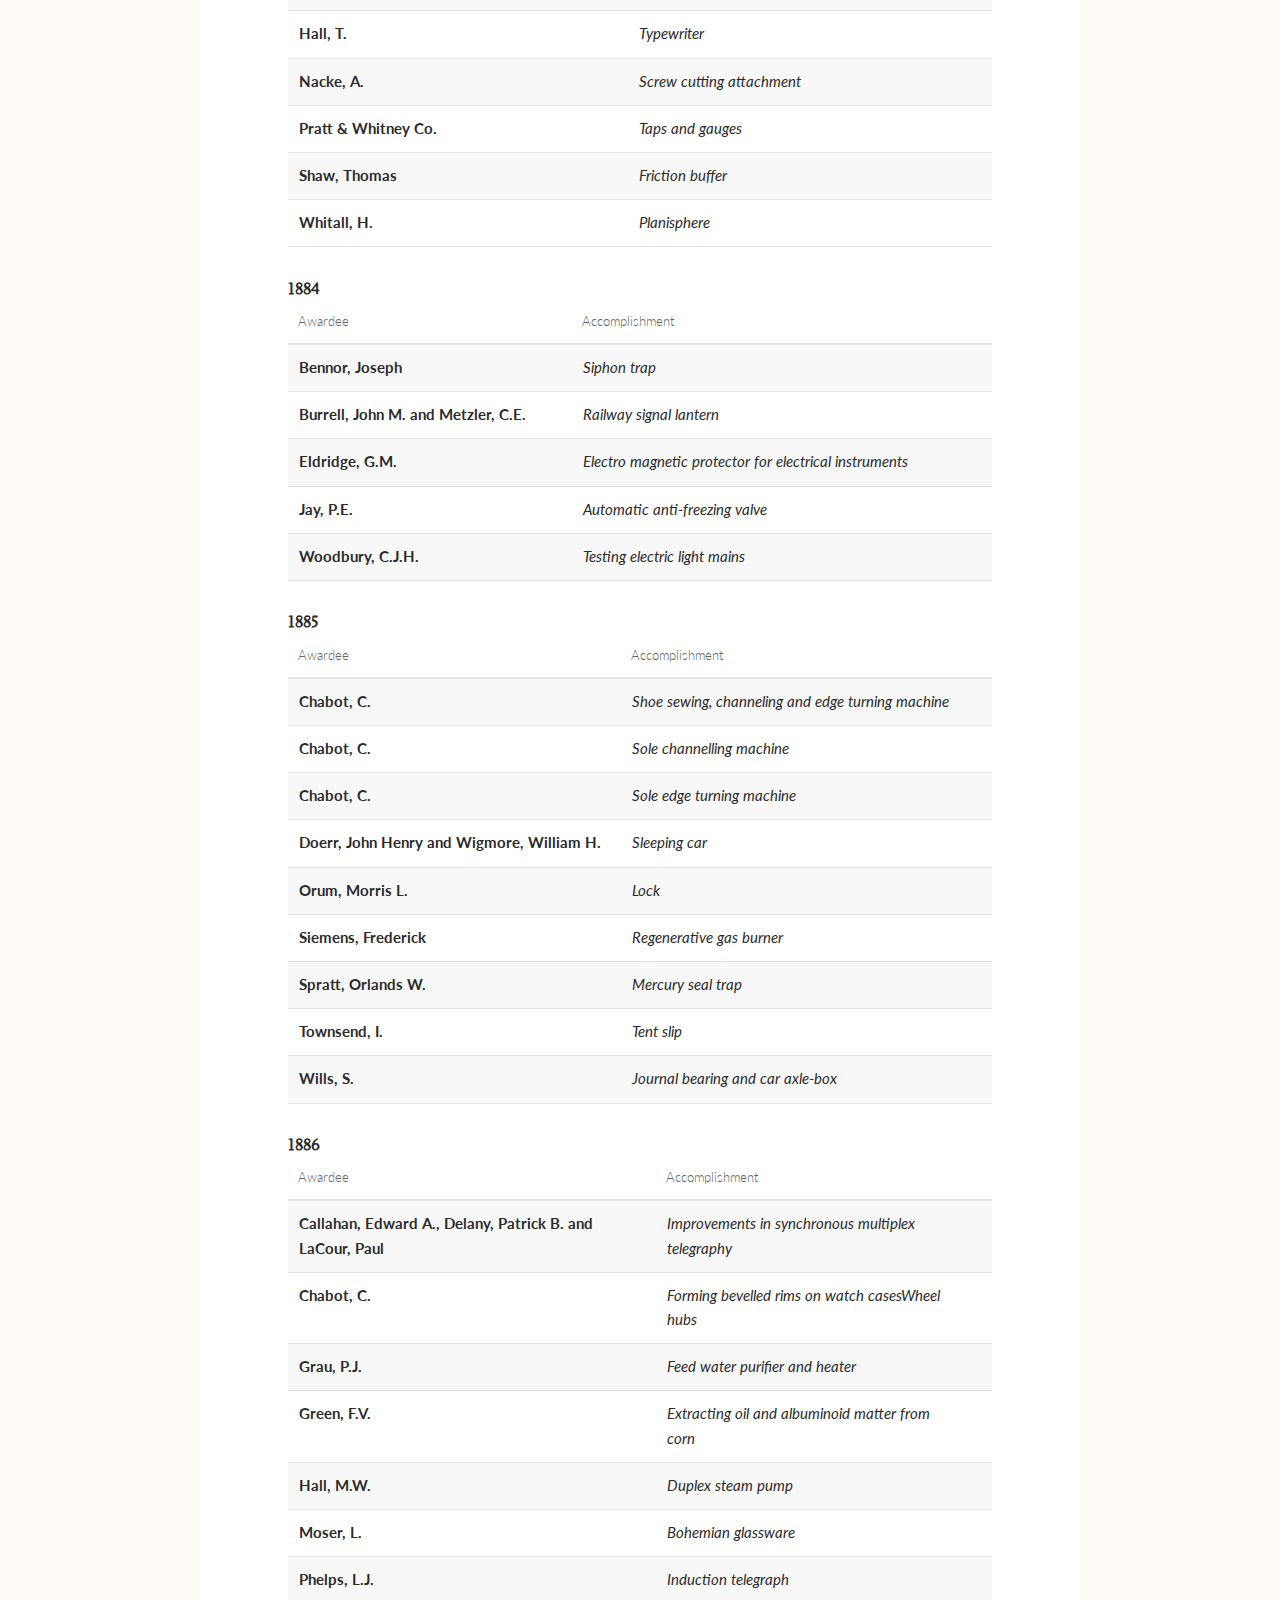
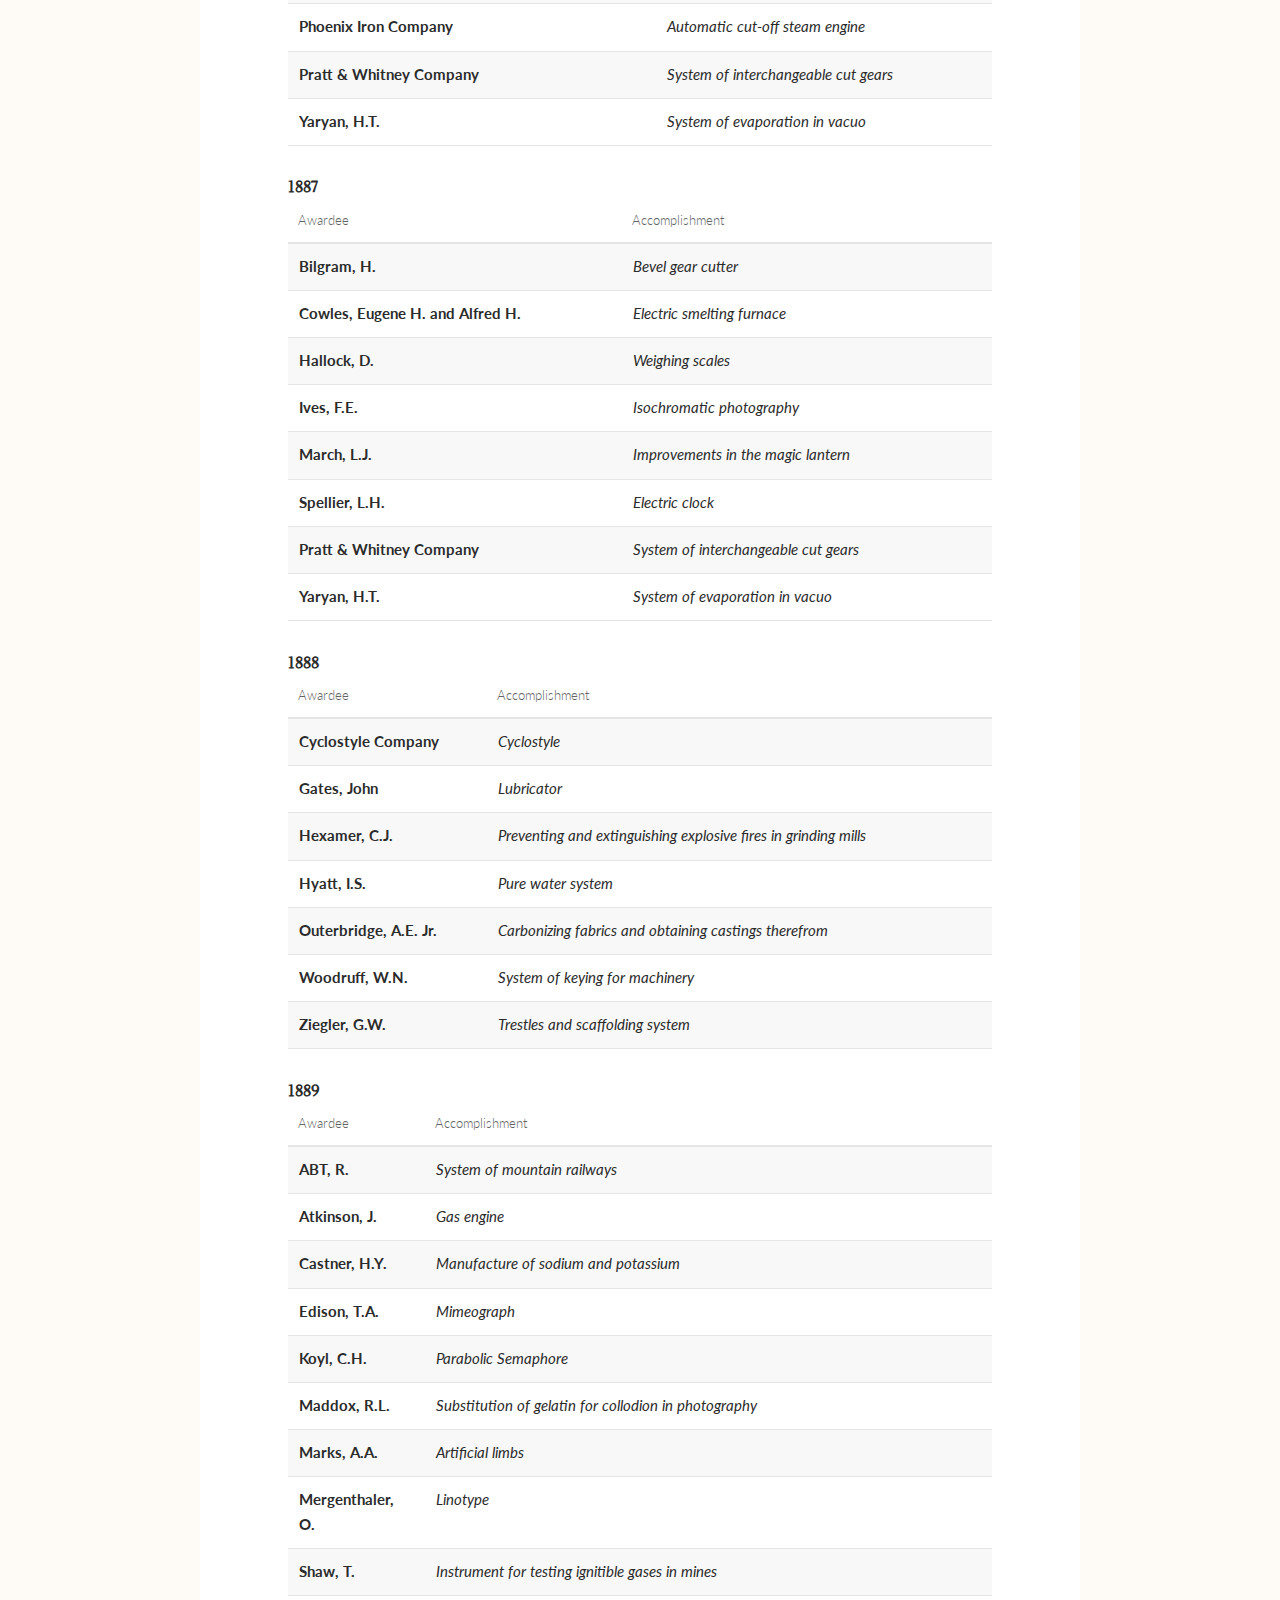
==== commit 4257bdf9: "updates" ====
--- a/1822-1900.html
+++ b/1822-1900.html
@@ -21,6 +21,7 @@
 							<li><a href="1951-2000.html">1951-2000</a></li>
 							<li><a href="1901-1950.html">1901-1950</a></li>
 							<li><a href="1822-1900.html">1822-1900</a></li>
+							<li><a href="gallery.html">Photo Gallery</a></li>
 						</ul>
 					</li>
 					<li><a href="committee.html">Advisory Committee</a></li>
--- a/assets/css/main.css
+++ b/assets/css/main.css
@@ -100,7 +100,7 @@
 	}
 
 	body {
-		background: #f5f5f5;
+		background: #fefbf6;
 	}
 
 	body, input, select, textarea {
@@ -367,7 +367,7 @@
 /* Box */
 
 	.box {
-		background: #fff;
+		background: white;
 		border-radius: 6px;
 		box-shadow: 0 2px 0 0 #e5e5e5;
 		margin: 0 0 2em 0;
@@ -586,7 +586,7 @@
 
 		.image.fit {
 			display: block;
-			margin: 0 0 2em 0;
+			margin: 0 0 0.5em 0;
 			width: 100%;
 		}
 
@@ -900,7 +900,7 @@
 		#banner h3 {
 			font-family: 'Lato', sans-serif;
 			color:#7d342a;
-			font-size: 2em;
+			font-size: 1.75em;
 			line-height: 1em;
 			margin-bottom: 1.75em;
 			padding: 0;
@@ -3192,6 +3192,9 @@
 				#banner h2 {
 					font-size: 2.25em;
 				}
+				#banner h3 {
+					font-size: 1.65em;
+				}				
 
 				#banner p {
 					font-size: 1.25em;
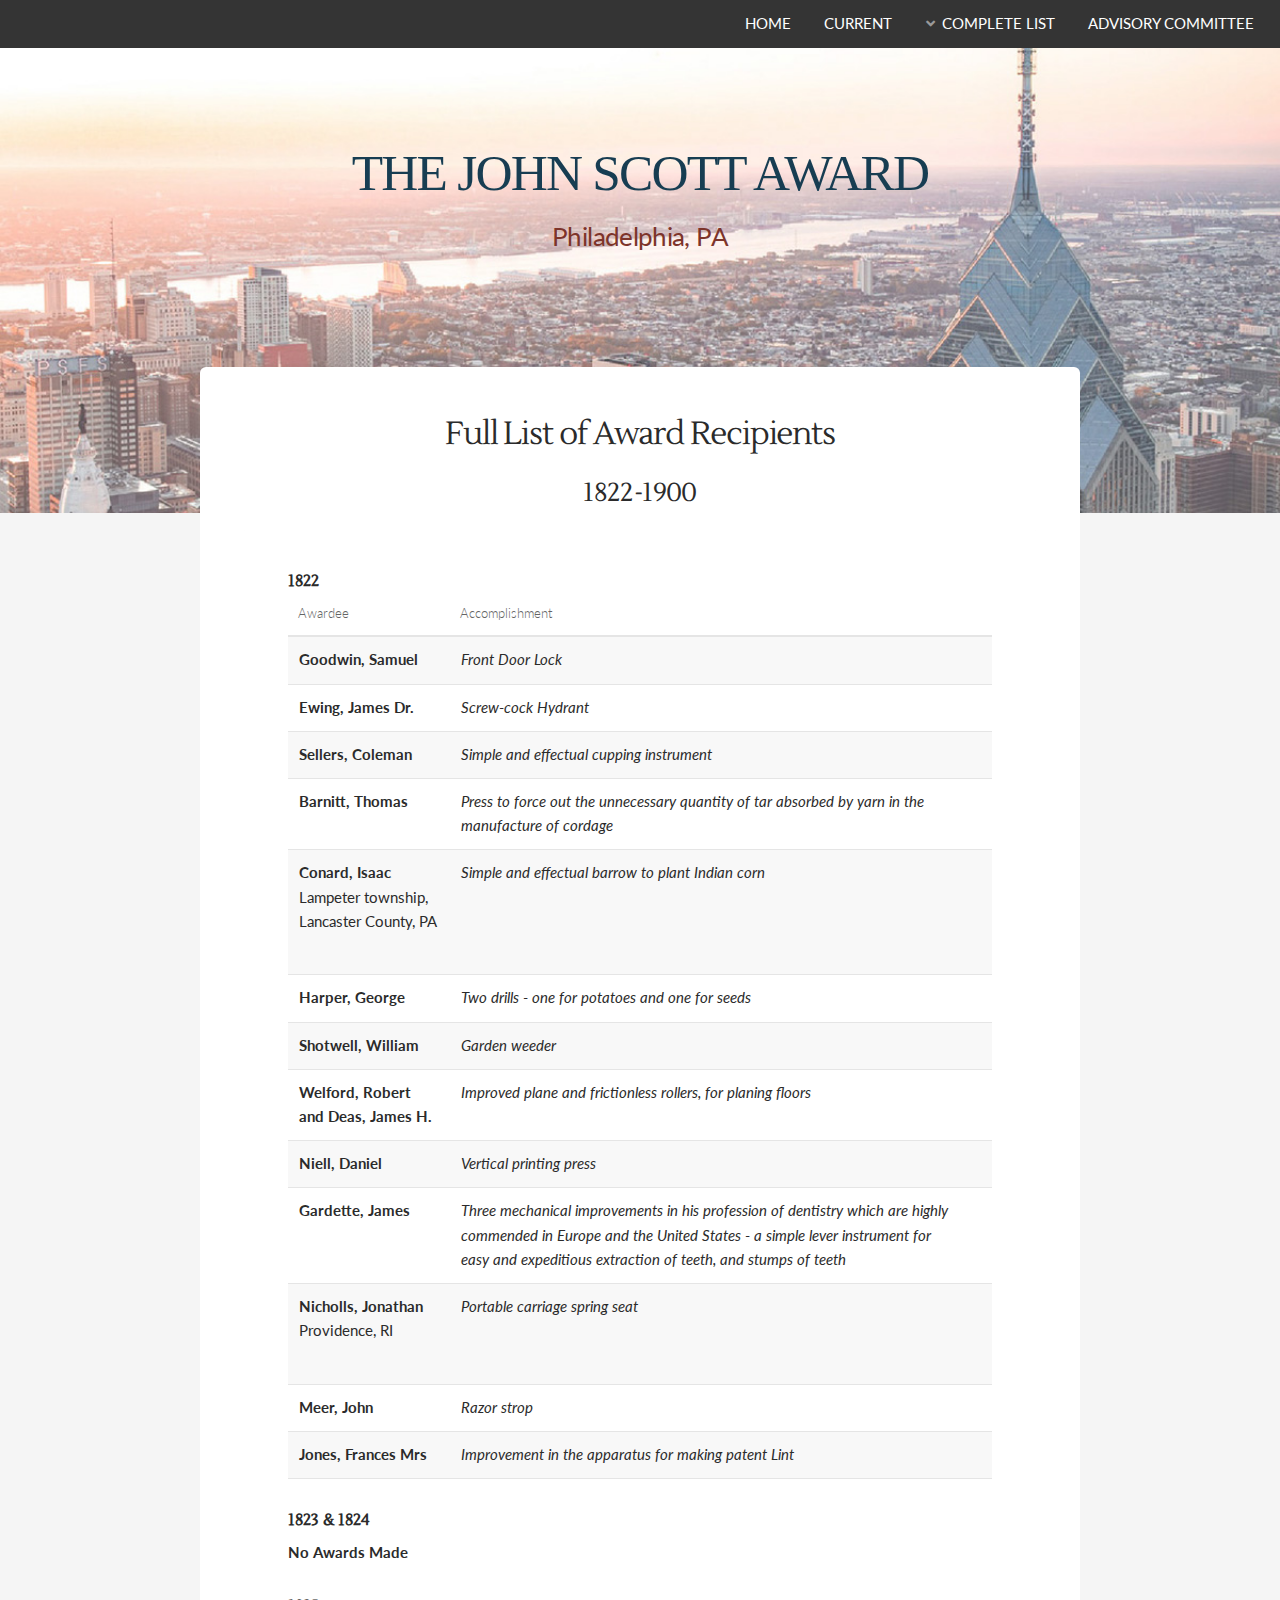
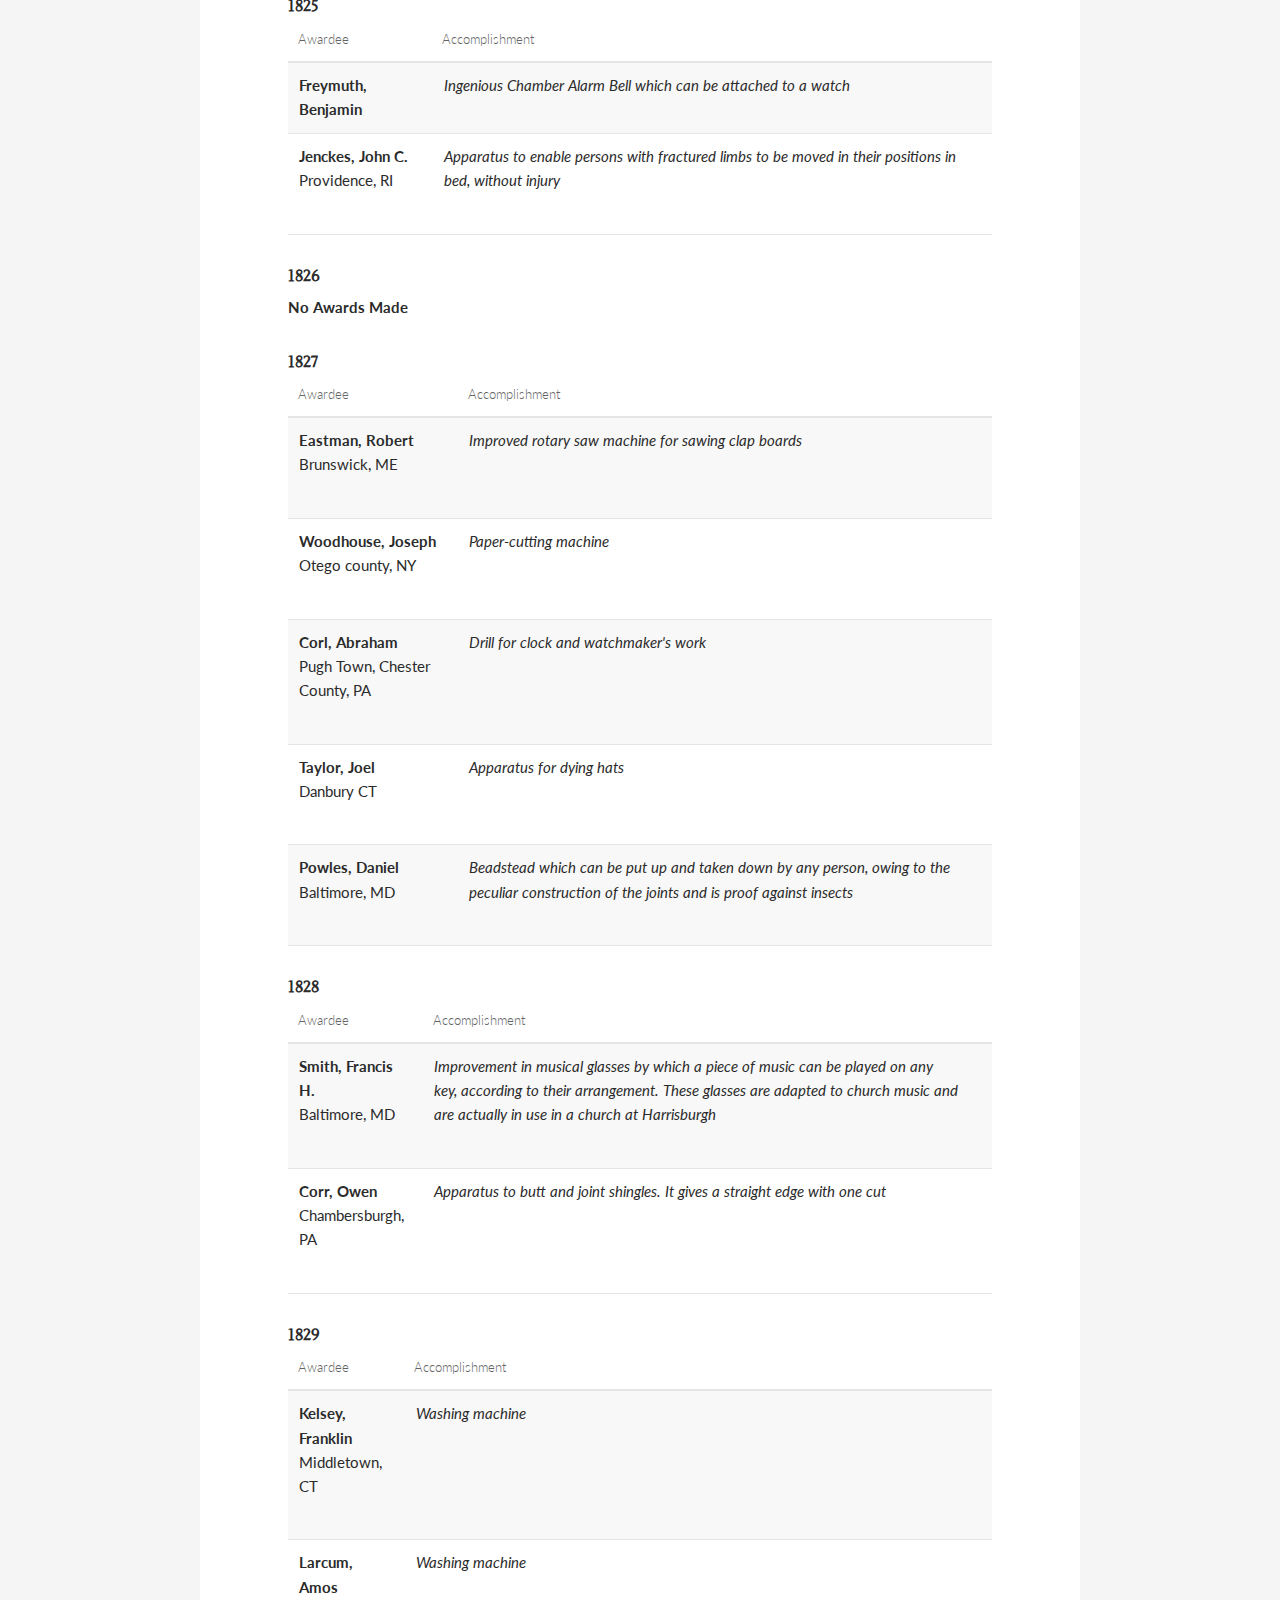
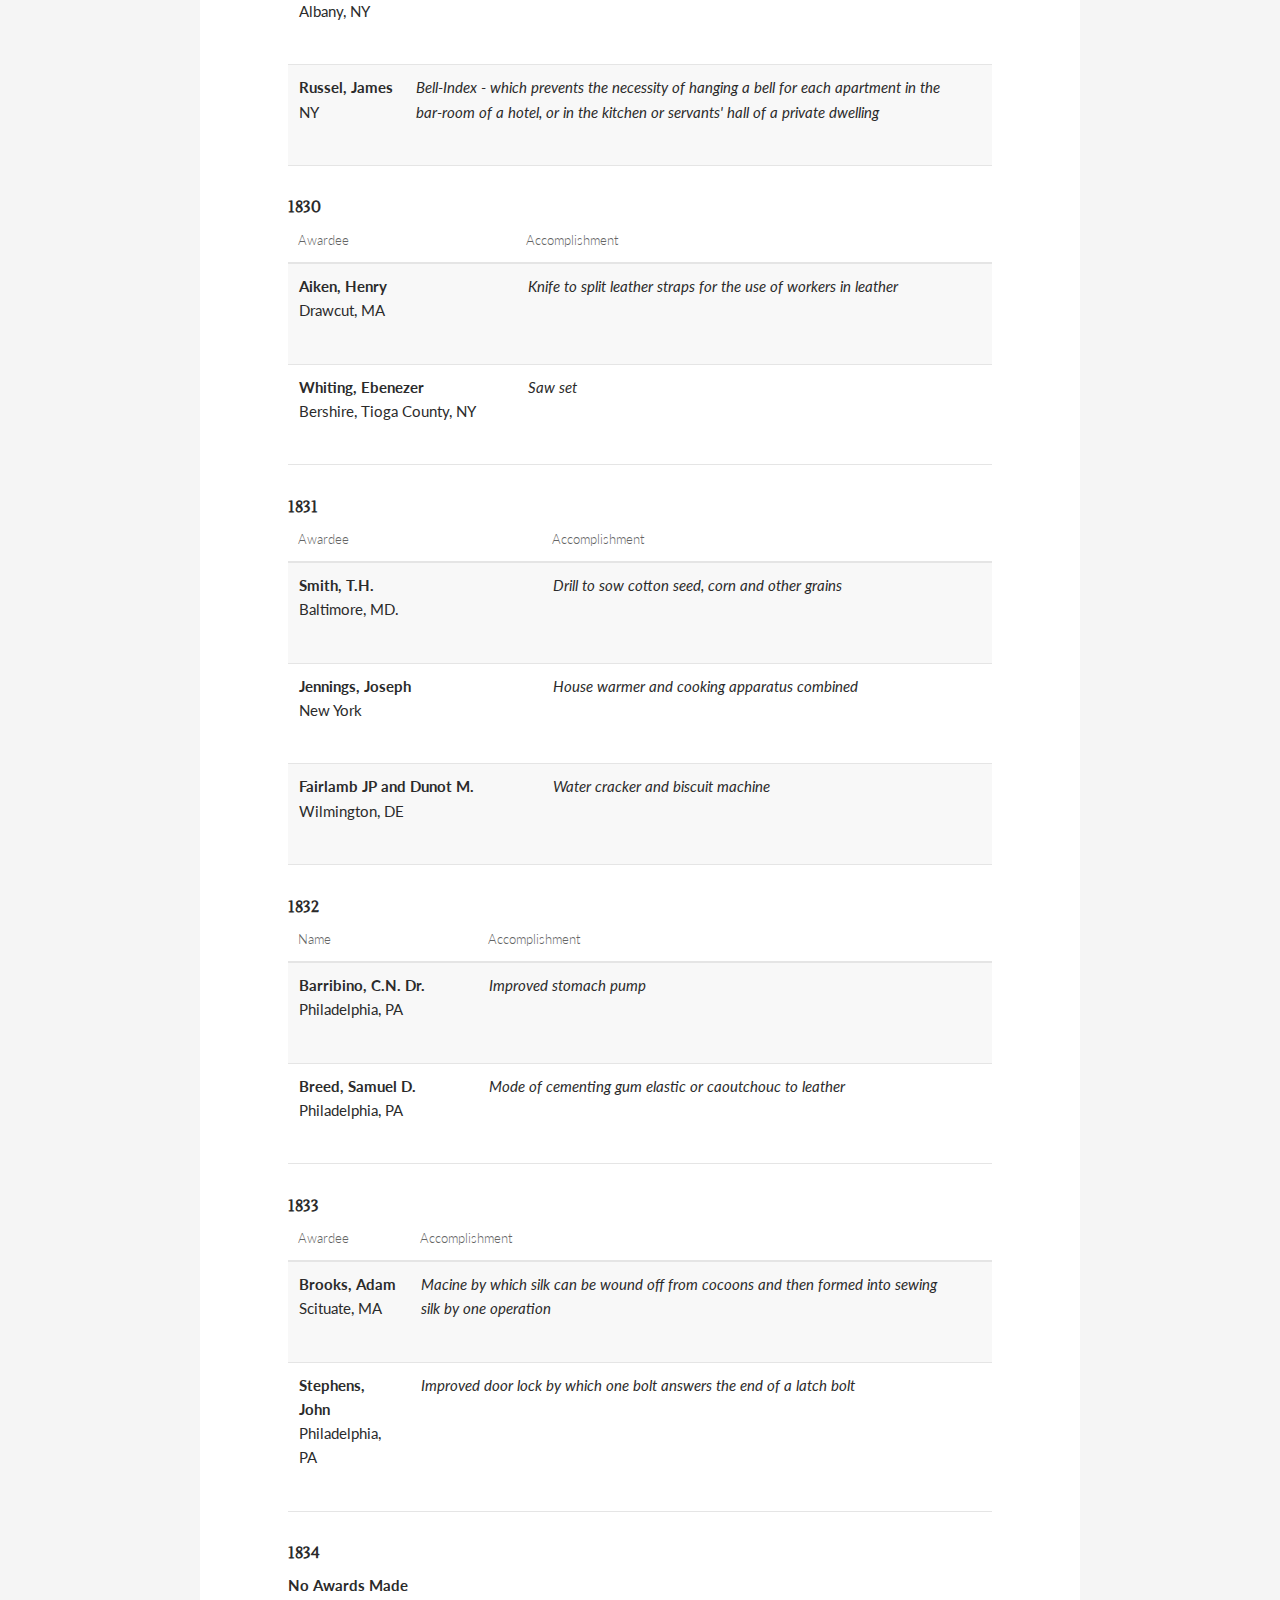
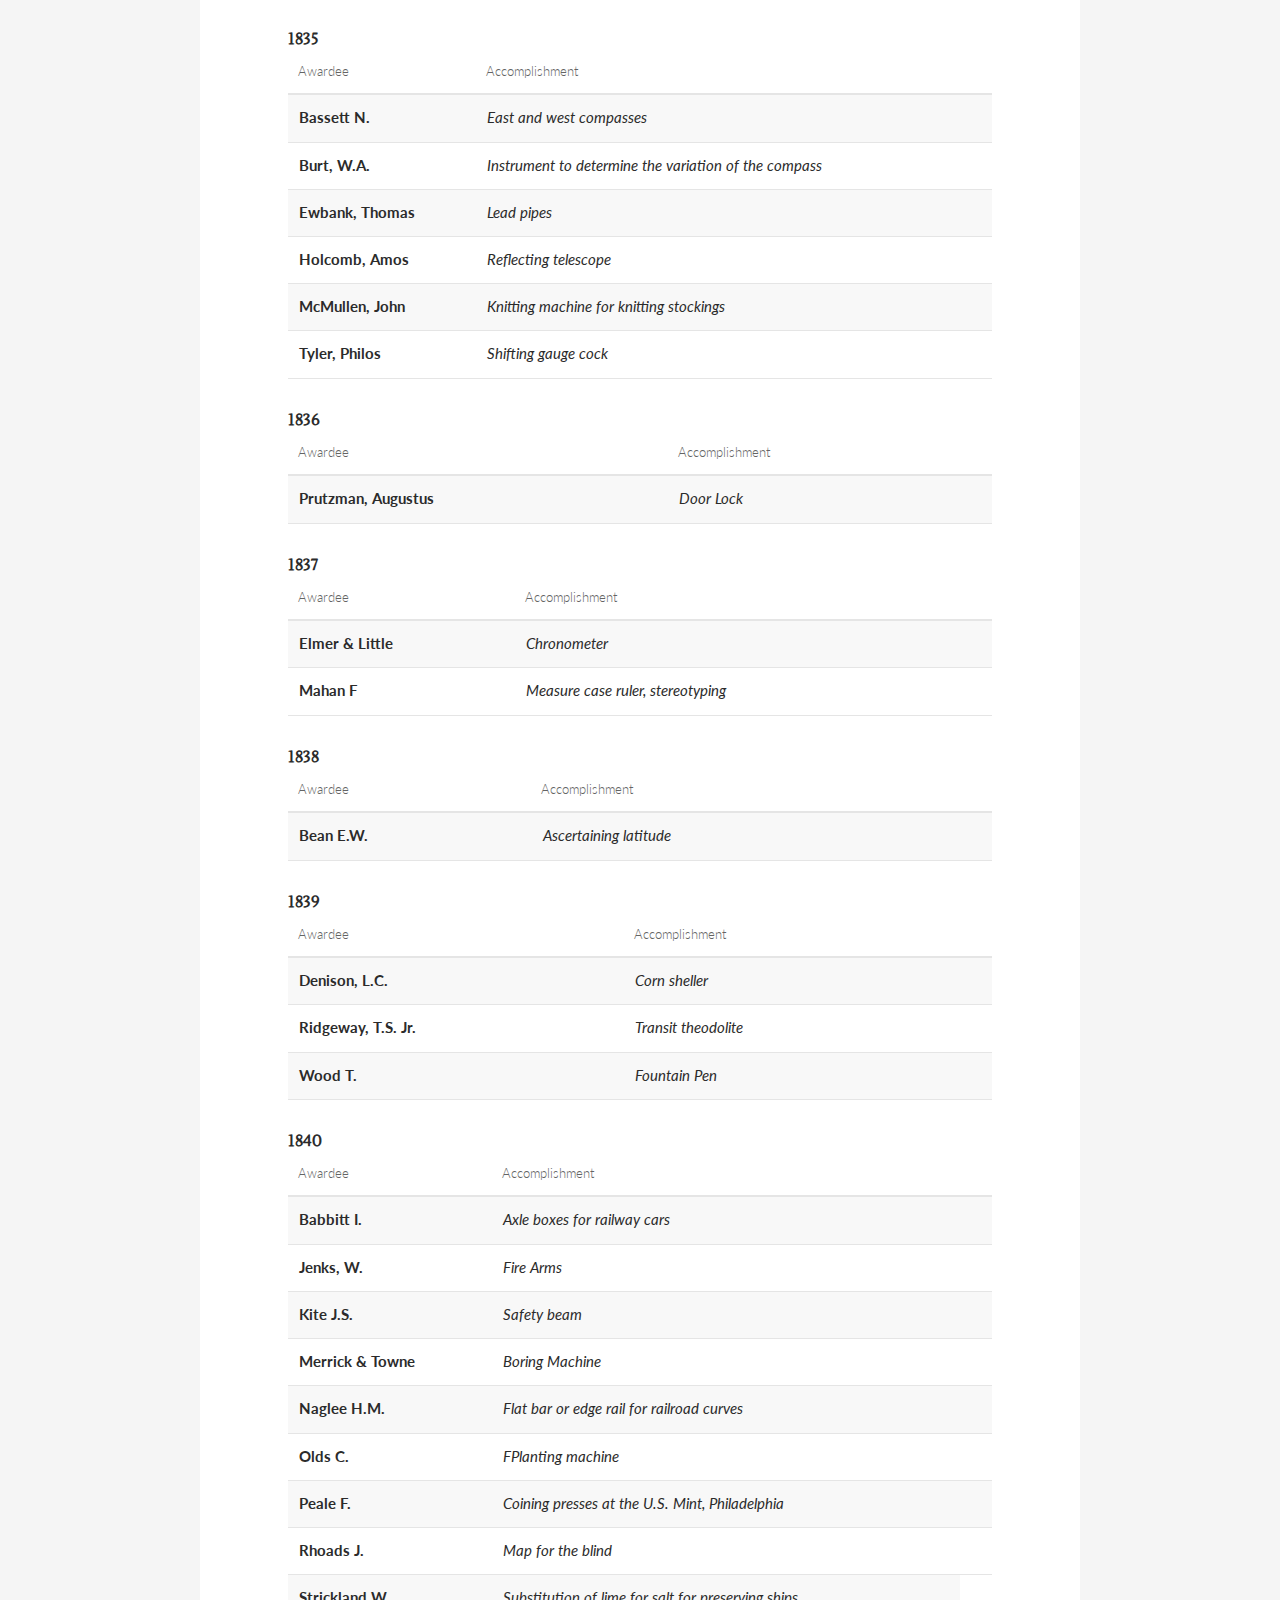
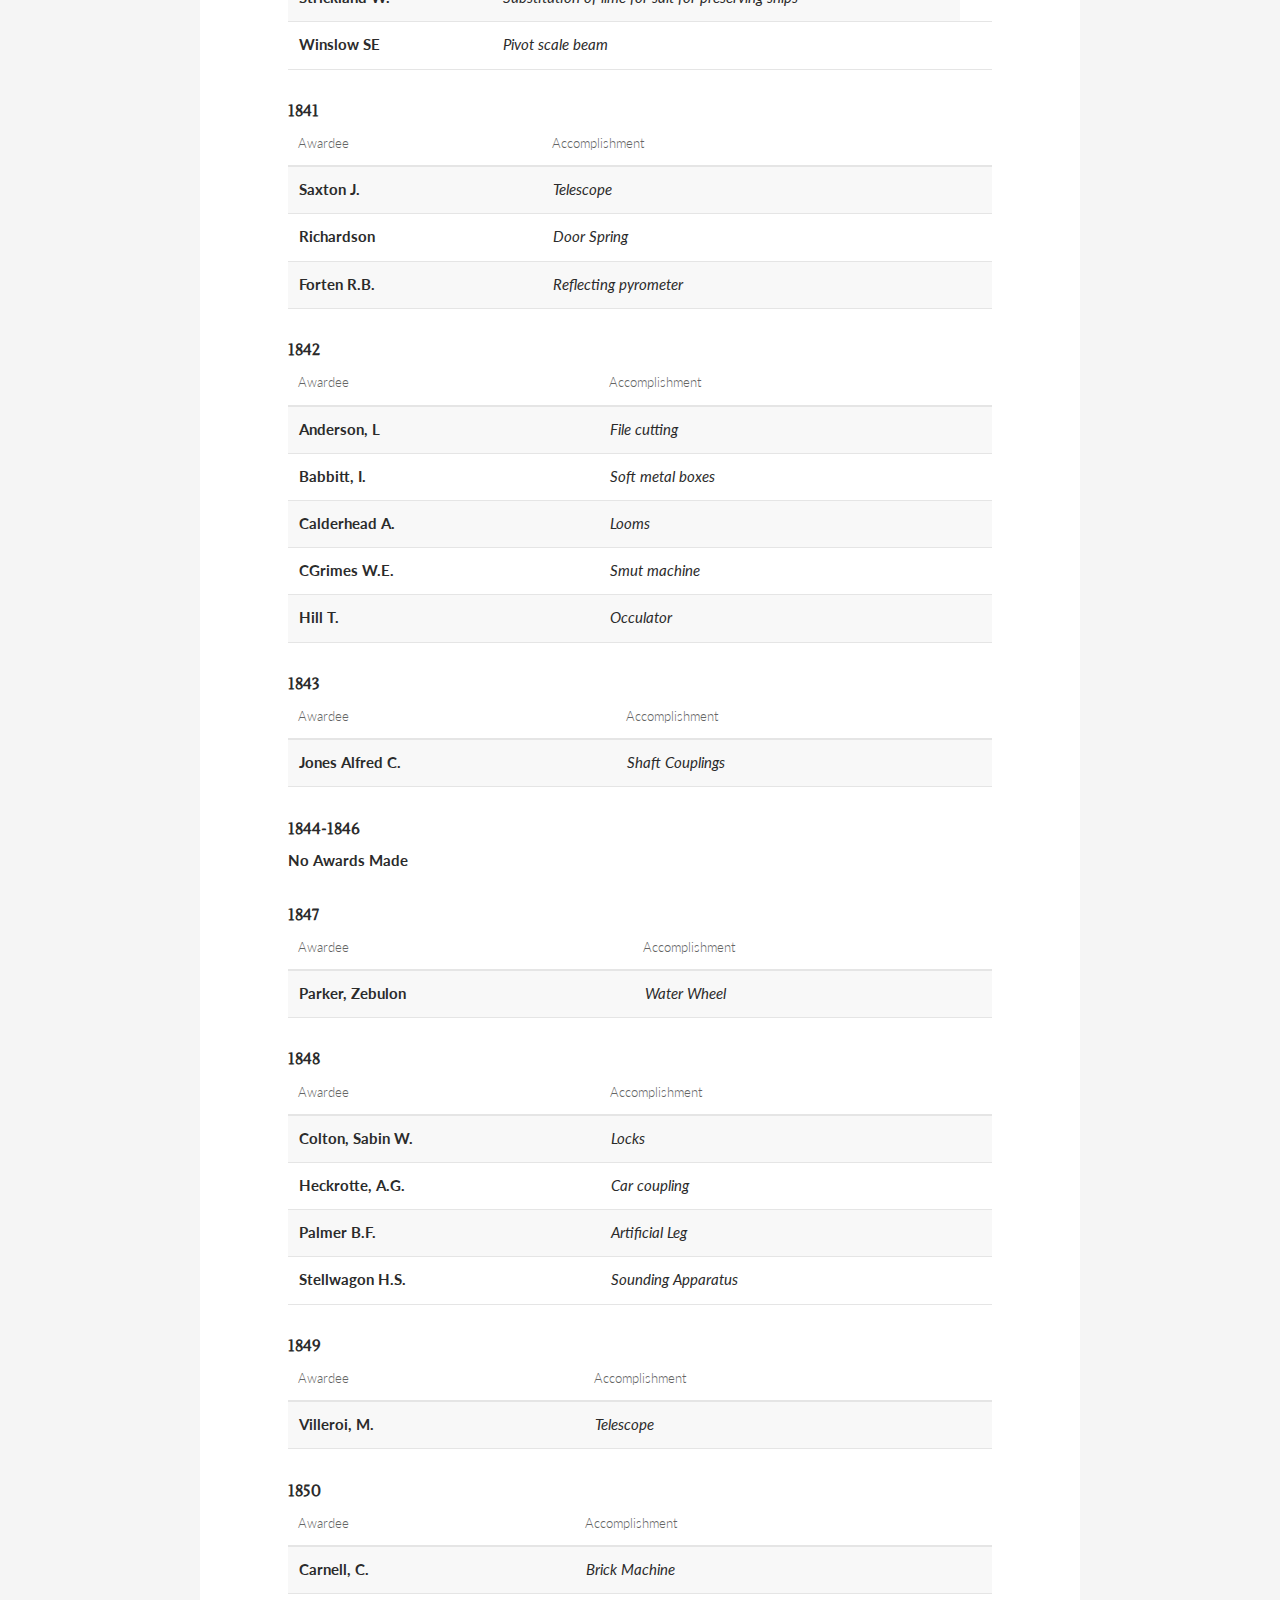
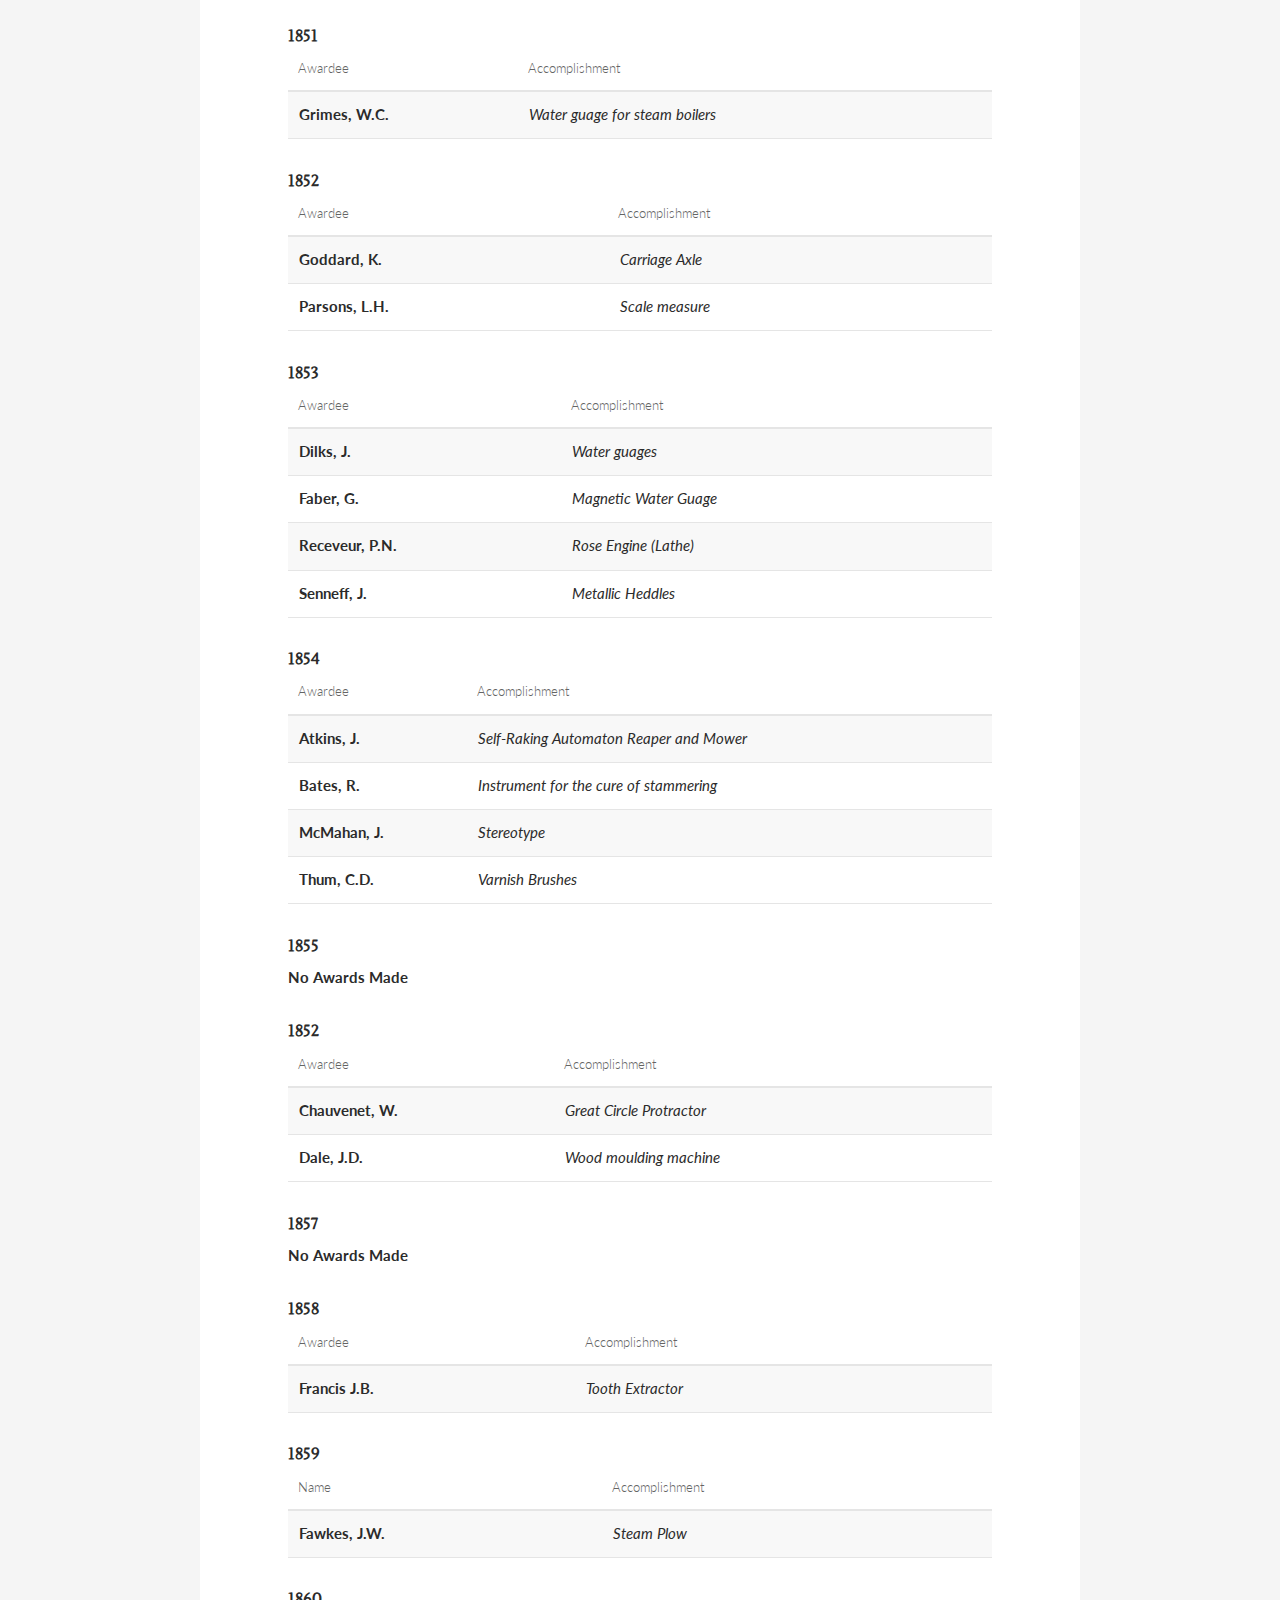
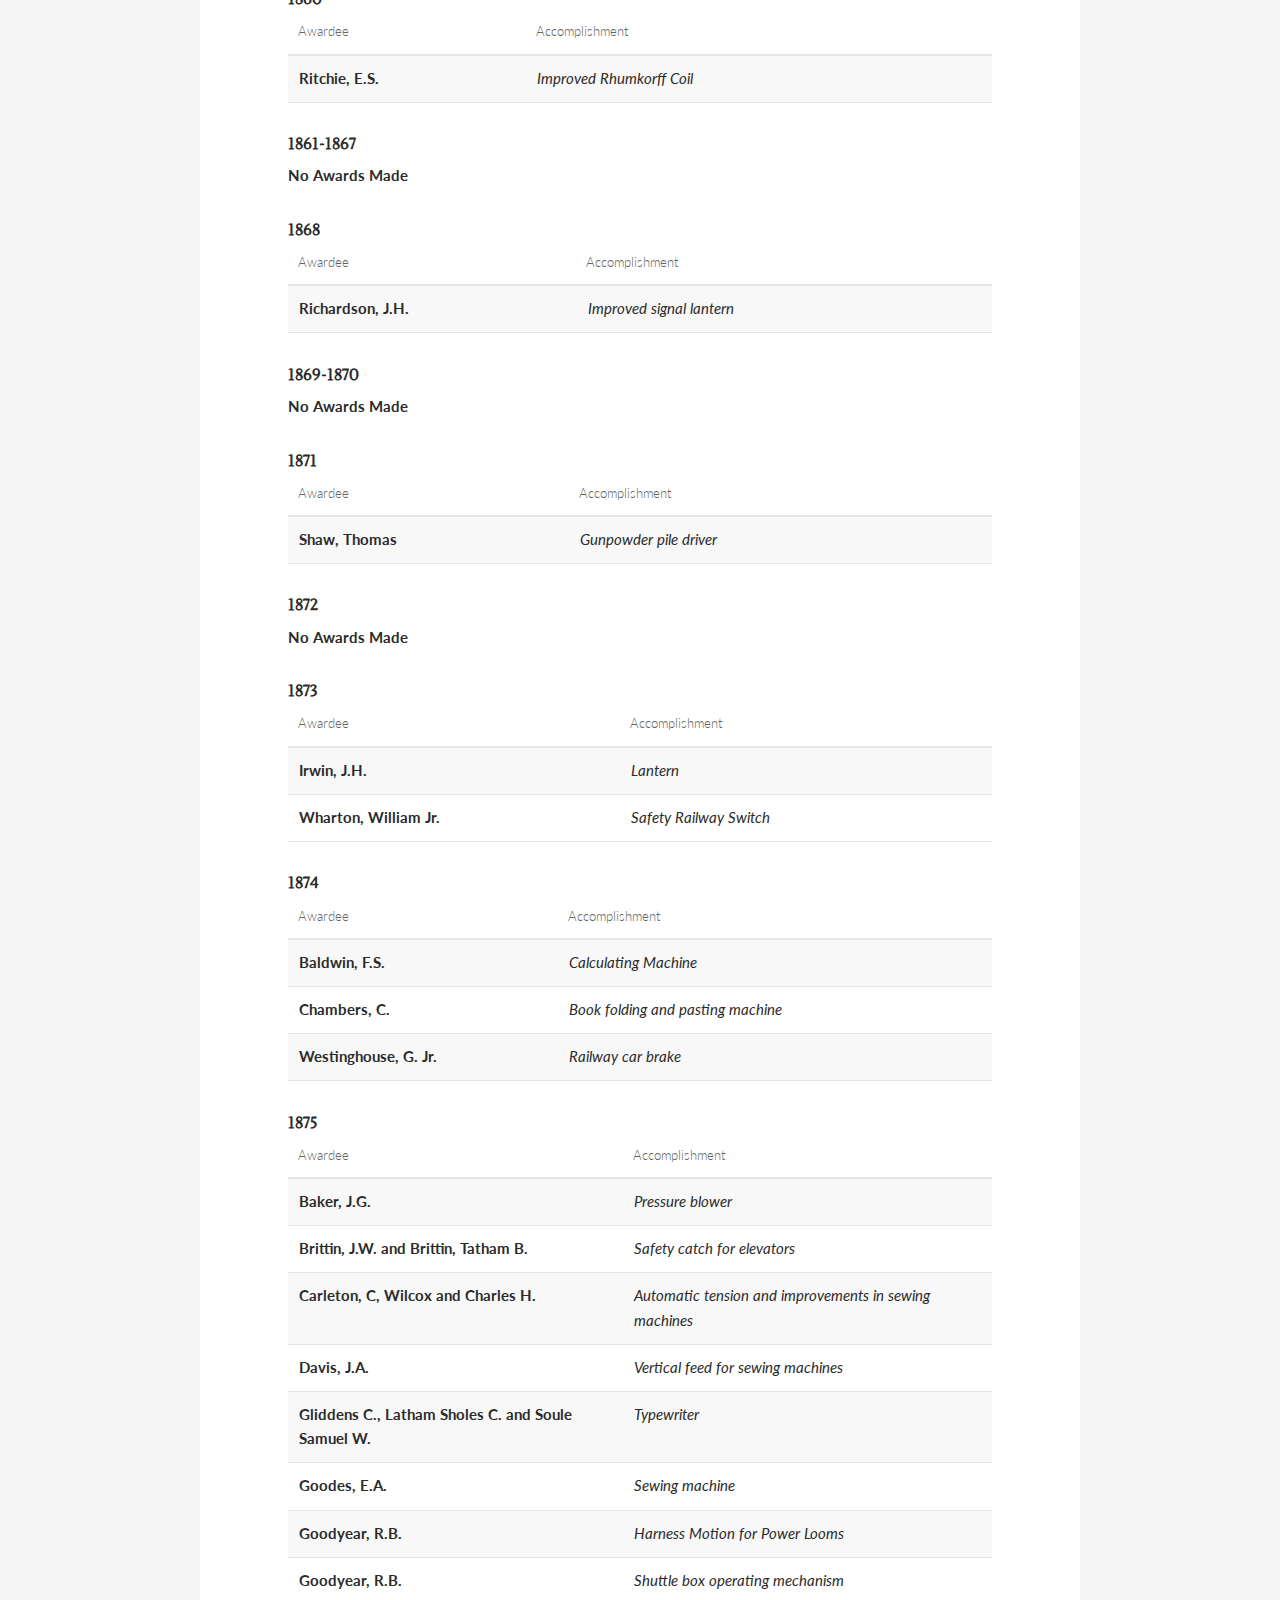
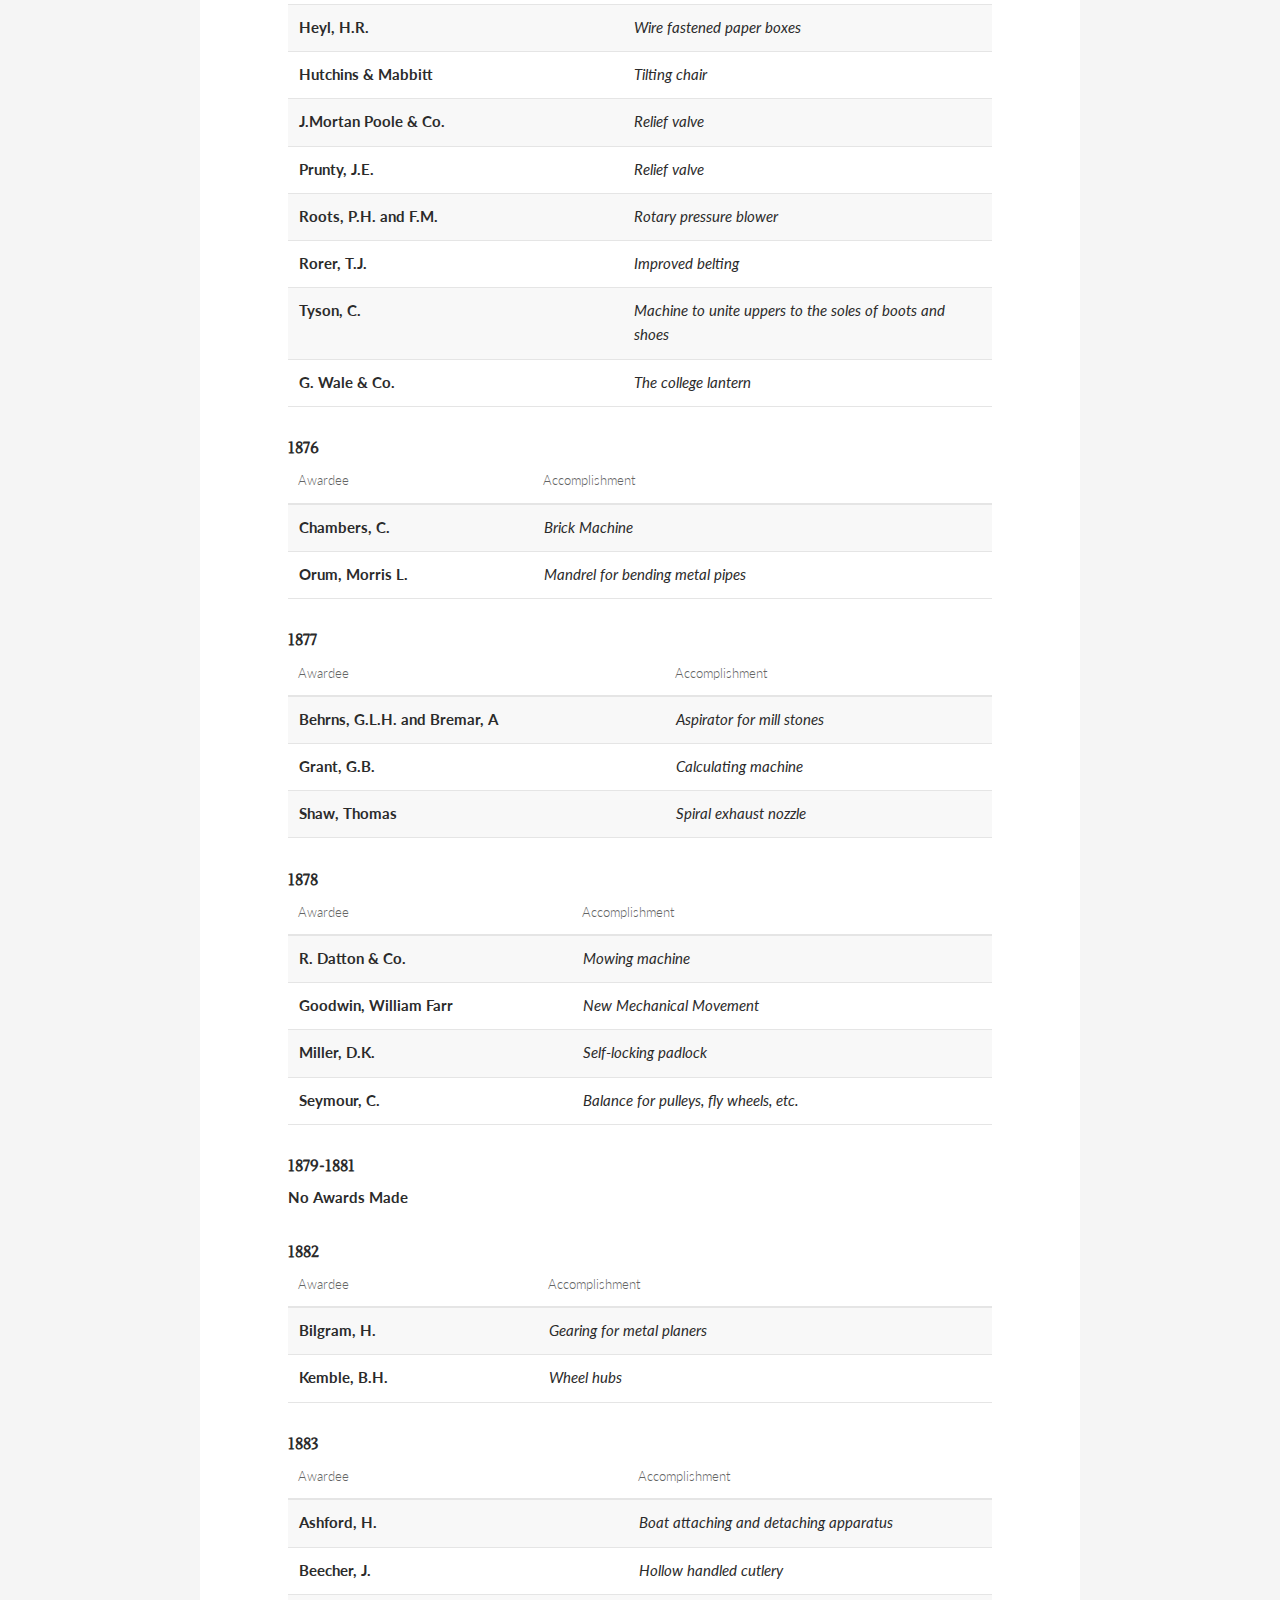
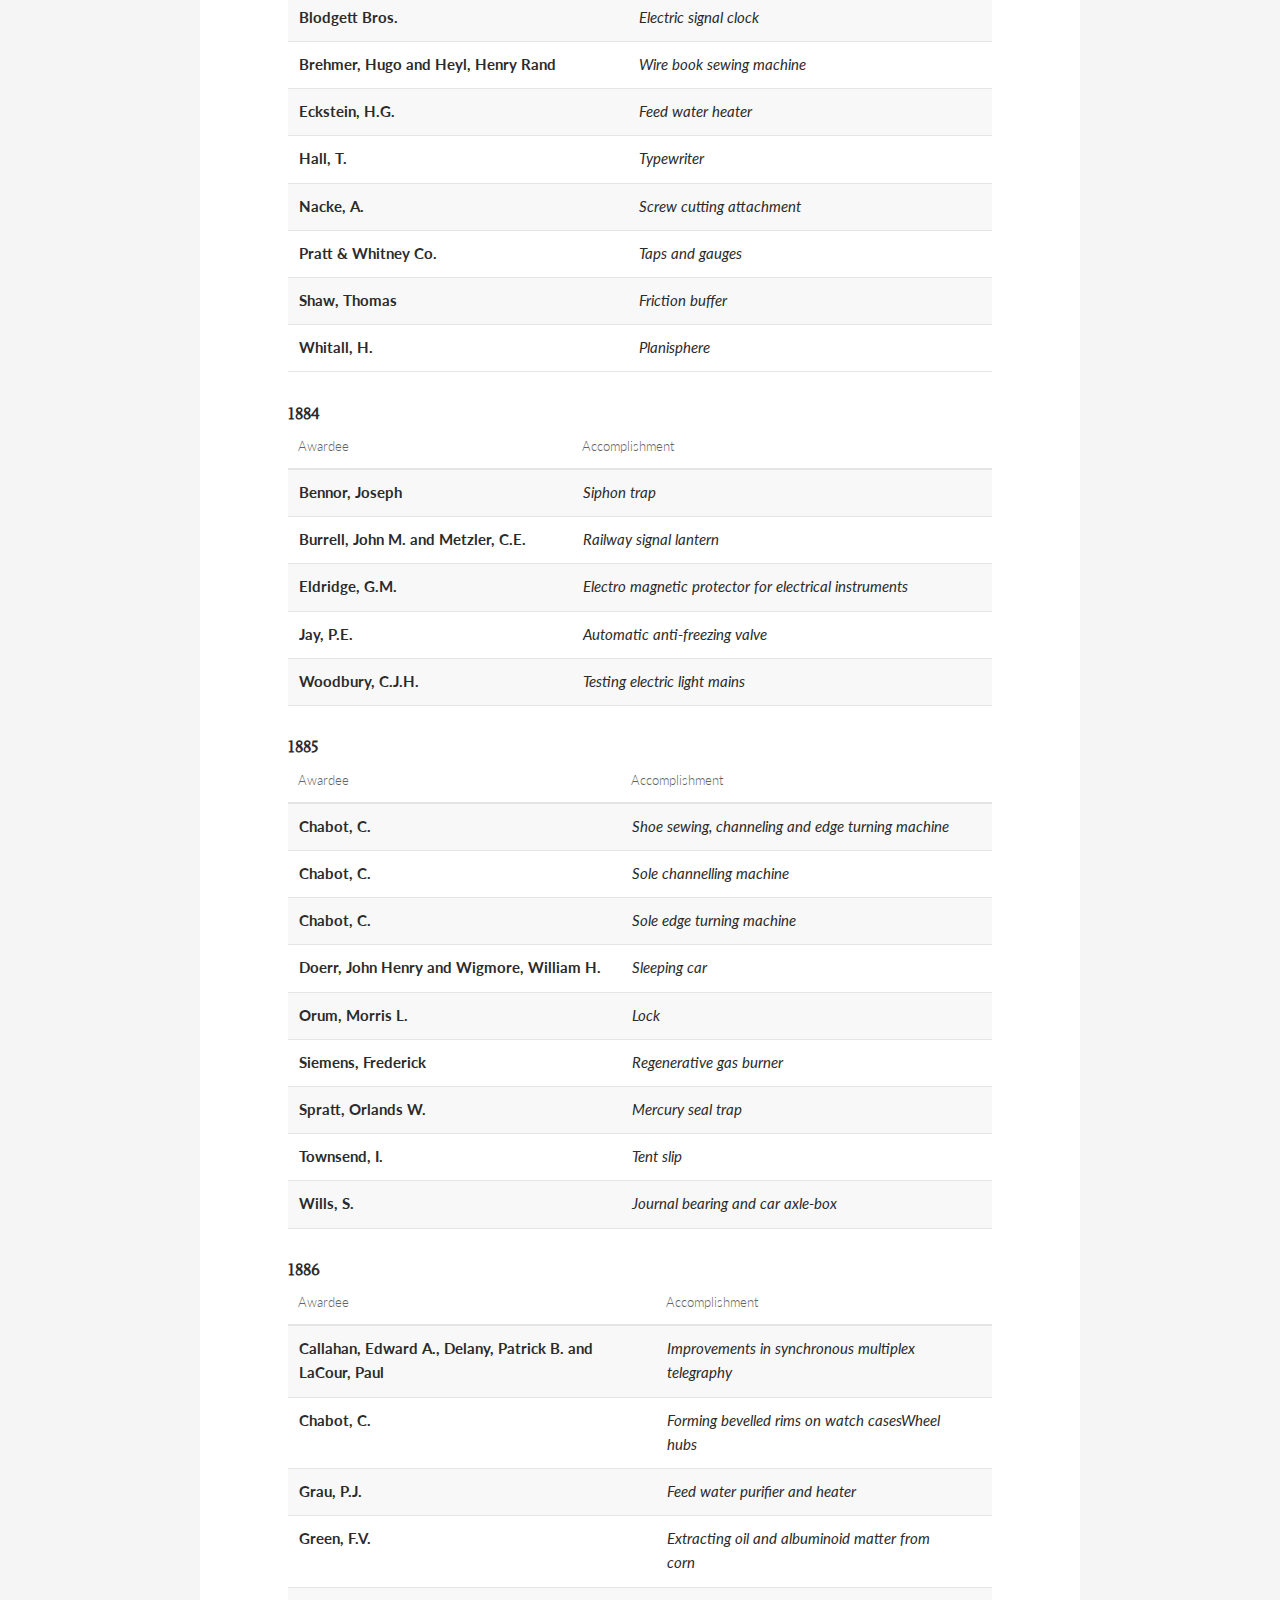
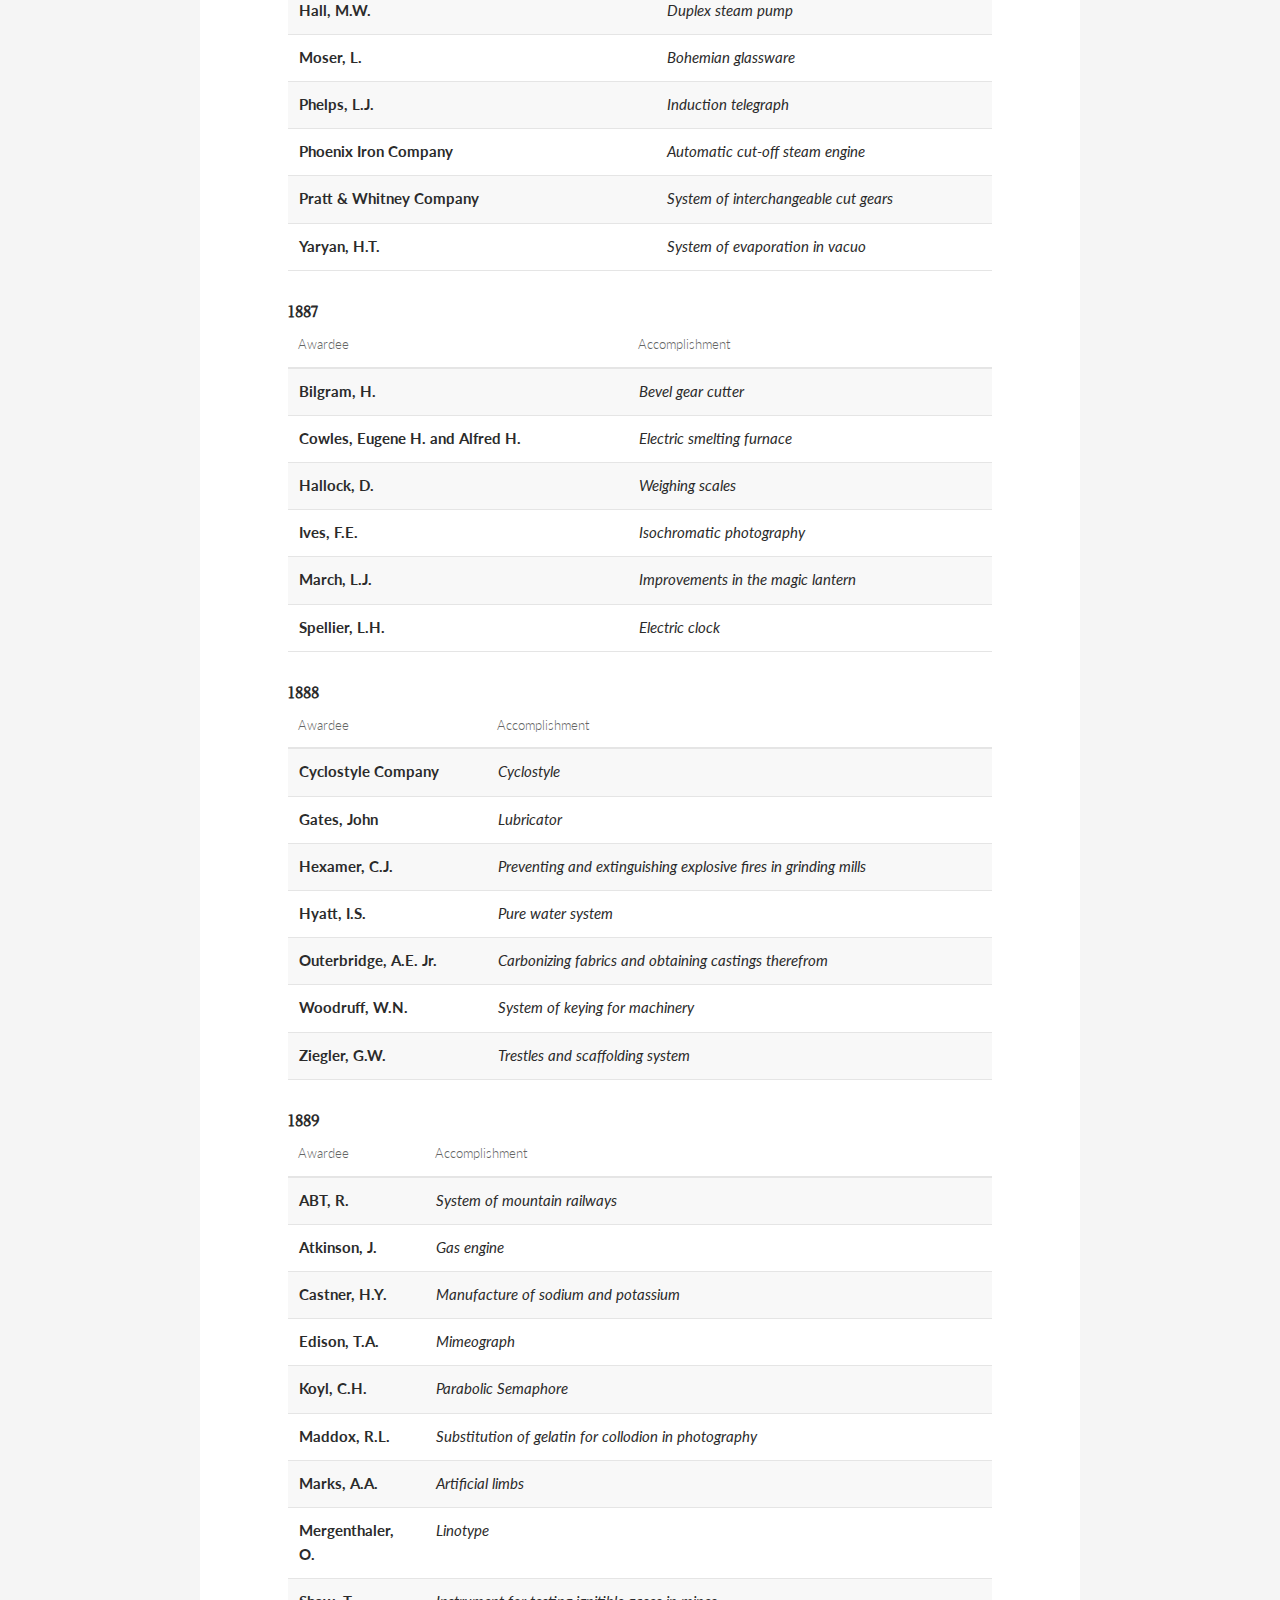
==== commit f981142f: "upload updated files" ====
--- a/1822-1900.html
+++ b/1822-1900.html
@@ -9,25 +9,29 @@
 
 <body class="landing is-preload">
 	<div id="page-wrapper">
-		<!-- Header -->
-		<header id="header">
-			<nav id="nav">
-				<ul>
-					<li><a href="index.html">Home</a></li>
-					<li><a href="current.html">Current</a></li>
-					<li> <a href="#" class="icon solid fa-angle-down">Complete List</a>
-						<ul>
-							<li><a href="2001-current.html">2001-Current</a></li>
-							<li><a href="1951-2000.html">1951-2000</a></li>
-							<li><a href="1901-1950.html">1901-1950</a></li>
-							<li><a href="1822-1900.html">1822-1900</a></li>
-							<li><a href="gallery.html">Photo Gallery</a></li>
-						</ul>
-					</li>
-					<li><a href="committee.html">Advisory Committee</a></li>
-				</ul>
-			</nav>
-		</header>
+
+			<!-- Header -->
+			<header id="header">
+					
+				<nav id="nav">
+					<ul>
+						<li><a href="index.html">Home</a></li>
+						<li><a href="current.html">Current</a></li>
+						<li>
+							<a href="#" class="icon solid fa-angle-down">Complete List</a>
+							<ul>
+								<li><a href="2011-current.html">2011-Current</a></li>
+								<li><a href="1951-2010.html">1951-2010</a></li>
+								<li><a href="1901-1950.html">1901-1950</a></li>
+								<li><a href="1822-1900.html">1822-1900</a></li>
+								<li><a href="gallery.html">Photo Gallery</a></li>
+							</ul>
+						</li>	
+						<li><a href="committee.html">Advisory Committee</a></li>	
+				
+					</ul>
+				</nav>
+			</header>
 		<!-- Banner -->
 		<section id="banner">
 			<h2>THE JOHN SCOTT AWARD</h2>
@@ -74,7 +78,8 @@
 								</tr>
 								<tr>
 									<td><span style="font-weight:bold">Conard, Isaac</span>
-										<p>Lampeter township, Lancaster County, PA</p></td>
+										<p>Lampeter township, Lancaster County, PA</p>
+									</td>
 									<td style="font-style:italic">Simple and effectual barrow to plant Indian corn</td>
 									<td></td>
 								</tr>
@@ -89,6 +94,11 @@
 									<td></td>
 								</tr>
 								<tr>
+									<td style="font-weight:bold">Welford, Robert and Deas, James H.</td>
+									<td style="font-style:italic">Improved plane and frictionless rollers, for planing floors</td>
+									<td></td>
+								</tr>
+								<tr>
 									<td style="font-weight:bold">Niell, Daniel</td>
 									<td style="font-style:italic">Vertical printing press</td>
 									<td></td>
@@ -100,7 +110,8 @@
 								</tr>
 								<tr>
 									<td><span style="font-weight:bold">Nicholls, Jonathan</span>
-										<p>Providence, RI</p></td>
+										<p>Providence, RI</p>
+									</td>
 									<td style="font-style:italic">Portable carriage spring seat </td>
 									<td></td>
 								</tr>
@@ -140,7 +151,8 @@
 								</tr>
 								<tr>
 									<td><span style="font-weight:bold">Jenckes, John C.</span>
-									<p>>Providence, RI</p></td>
+										<p>Providence, RI</p>
+									</td>
 									<td style="font-style:italic">Apparatus to enable persons with fractured limbs to be moved in their positions in bed, without injury</td>
 									<td></td>
 								</tr>
@@ -165,37 +177,37 @@
 							<tbody>
 								<tr>
 									<td><span style="font-weight:bold">Eastman, Robert</span>
-										<p>Brunswick, ME</p></td>
+										<p>Brunswick, ME</p>
+									</td>
 									<td style="font-style:italic">Improved rotary saw machine for sawing clap boards</td>
 									<td></td>
 								</tr>
 								<tr>
 									<td><span style="font-weight:bold">Woodhouse, Joseph</span>
-										<p>Otego county, NY</p></td>
+										<p>Otego county, NY</p>
+									</td>
 									<td style="font-style:italic">Paper-cutting machine</td>
 									<td></td>
 								</tr>
 								<tr>
 									<td><span style="font-weight:bold">Corl, Abraham</span>
-									<p>Pugh Town, Chester County, PA</p></td>
+										<p>Pugh Town, Chester County, PA</p>
+									</td>
 									<td style="font-style:italic">Drill for clock and watchmaker's work</td>
 									<td></td>
 								</tr>
 								<tr>
 									<td><span style="font-weight:bold">Taylor, Joel</span>
-									<p>Danbury CT</p></td>
+										<p>Danbury CT</p>
+									</td>
 									<td style="font-style:italic">Apparatus for dying hats</td>
 									<td></td>
 								</tr>
 								<tr>
 									<td><span style="font-weight:bold">Powles, Daniel</span>
-									<p>Baltimore, MD</p></td>
+										<p>Baltimore, MD</p>
+									</td>
 									<td style="font-style:italic">Beadstead which can be put up and taken down by any person, owing to the peculiar construction of the joints and is proof against insects</td>
-									<td></td>
-								</tr>
-								<tr>
-									<td style="font-weight:bold">Powles, Daniel</td>
-									<td style="font-style:italic"></td>
 									<td></td>
 								</tr>
 							</tbody>
@@ -216,13 +228,15 @@
 							<tbody>
 								<tr>
 									<td><span style="font-weight:bold">Smith, Francis H.</span>
-									<p>Baltimore, MD</p></td>
+										<p>Baltimore, MD</p>
+									</td>
 									<td style="font-style:italic">Improvement in musical glasses by which a piece of music can be played on any key, according to their arrangement. These glasses are adapted to church music and are actually in use in a church at Harrisburgh</td>
 									<td></td>
 								</tr>
 								<tr>
 									<td><span style="font-weight:bold">Corr, Owen</span>
-										<p>Chambersburgh, PA</p></td>
+										<p>Chambersburgh, PA</p>
+									</td>
 									<td style="font-style:italic">Apparatus to butt and joint shingles. It gives a straight edge with one cut</td>
 									<td></td>
 								</tr>
@@ -244,19 +258,22 @@
 							<tbody>
 								<tr>
 									<td><span style="font-weight:bold">Kelsey, Franklin</span>
-									<p>Middletown, CT</p></td>
+										<p>Middletown, CT</p>
+									</td>
 									<td style="font-style:italic">Washing machine</td>
 									<td></td>
 								</tr>
 								<tr>
 									<td><span style="font-weight:bold">Larcum, Amos</span>
-									<p>Albany, NY</p></td>
+										<p>Albany, NY</p>
+									</td>
 									<td style="font-style:italic">Washing machine</td>
 									<td></td>
 								</tr>
 								<tr>
 									<td><span style="font-weight:bold">Russel, James</span>
-									<p>NY</p></td>
+										<p>NY</p>
+									</td>
 									<td style="font-style:italic">Bell-Index - which prevents the necessity of hanging a bell for each apartment in the bar-room of a hotel, or in the kitchen or servants' hall of a private dwelling</td>
 									<td></td>
 								</tr>
@@ -277,13 +294,15 @@
 							<tbody>
 								<tr>
 									<td><span style="font-weight:bold">Aiken, Henry</span>
-									<p>Drawcut, MA</p></td>
+										<p>Drawcut, MA</p>
+									</td>
 									<td style="font-style:italic">Knife to split leather straps for the use of workers in leather</td>
 									<td></td>
 								</tr>
 								<tr>
 									<td><span style="font-weight:bold">Whiting, Ebenezer</span>
-									<p>Bershire, Tioga County, NY</p></td>
+										<p>Bershire, Tioga County, NY</p>
+									</td>
 									<td style="font-style:italic">Saw set</td>
 									<td></td>
 								</tr>
@@ -303,20 +322,23 @@
 							</thead>
 							<tbody>
 								<tr>
-									<td style="font-weight:bold">Smith, T.H.
-									Baltimore, MD.</td>
+									<td><span style="font-weight:bold">Smith, T.H.</span>
+										<p>Baltimore, MD.</p>
+									</td>
 									<td style="font-style:italic">Drill to sow cotton seed, corn and other grains</td>
 									<td></td>
 								</tr>
 								<tr>
-									<td ><span style="font-weight:bold">Jennings, Joseph</span>
-									<p>New York</p></td>
+									<td><span style="font-weight:bold">Jennings, Joseph</span>
+										<p>New York</p>
+									</td>
 									<td style="font-style:italic">House warmer and cooking apparatus combined</td>
 									<td></td>
 								</tr>
 								<tr>
 									<td><span style="font-weight:bold">Fairlamb JP and Dunot M.</span>
-									<p>Wilmington, DE</p></td>
+										<p>Wilmington, DE</p>
+									</td>
 									<td style="font-style:italic">Water cracker and biscuit machine</td>
 									<td></td>
 								</tr>
@@ -337,13 +359,15 @@
 							<tbody>
 								<tr>
 									<td><span style="font-weight:bold">Barribino, C.N. Dr.</span>
-									<p>Philadelphia, PA</p></td>
+										<p>Philadelphia, PA</p>
+									</td>
 									<td style="font-style:italic">Improved stomach pump</td>
 									<td></td>
 								</tr>
 								<tr>
 									<td><span style="font-weight:bold">Breed, Samuel D.</span>
-									<p>>Philadelphia, PA</p></td>
+										<p>Philadelphia, PA</p>
+									</td>
 									<td style="font-style:italic">Mode of cementing gum elastic or caoutchouc to leather</td>
 									<td></td>
 								</tr>
@@ -364,13 +388,15 @@
 							<tbody>
 								<tr>
 									<td><span style="font-weight:bold">Brooks, Adam</span>
-										<p>Scituate, MA</p></td>
+										<p>Scituate, MA</p>
+									</td>
 									<td style="font-style:italic">Macine by which silk can be wound off from cocoons and then formed into sewing silk by one operation</td>
 									<td></td>
 								</tr>
 								<tr>
 									<td><span style="font-weight:bold">Stephens, John</span>
-									<p>Philadelphia, PA</p></td>
+										<p>Philadelphia, PA</p>
+									</td>
 									<td style="font-style:italic">Improved door lock by which one bolt answers the end of a latch bolt</td>
 									<td></td>
 								</tr>
@@ -571,6 +597,10 @@
 									<td style="font-style:italic">Map for the blind</td>
 								</tr>
 								<tr>
+									<td style="font-weight:bold">Strickland W.</td>
+									<td style="font-style:italic">Substitution of lime for salt for preserving ships</td>
+								</tr>
+								<tr>
 									<td style="font-weight:bold">Winslow SE</td>
 									<td style="font-style:italic">Pivot scale beam</td>
 									<td></td>
@@ -1042,7 +1072,7 @@
 									<td style="font-weight:bold">Wharton, William Jr.</td>
 									<td style="font-style:italic">Safety Railway Switch</td>
 									<td></td>
-								</tr>								
+								</tr>
 							</tbody>
 						</table>
 					</div>
@@ -1072,7 +1102,7 @@
 									<td style="font-weight:bold">Westinghouse, G. Jr. </td>
 									<td style="font-style:italic">Railway car brake</td>
 									<td></td>
-								</tr>																
+								</tr>
 							</tbody>
 						</table>
 					</div>
@@ -1109,7 +1139,7 @@
 									<td></td>
 								</tr>
 								<tr>
-									<td style="font-weight:bold">Gliddens C., Latham Sholes C. and Soule  Samuel W.</td>
+									<td style="font-weight:bold">Gliddens C., Latham Sholes C. and Soule Samuel W.</td>
 									<td style="font-style:italic">Typewriter</td>
 									<td></td>
 								</tr>
@@ -1117,7 +1147,7 @@
 									<td style="font-weight:bold">Goodes, E.A.</td>
 									<td style="font-style:italic">Sewing machine</td>
 									<td></td>
-								</tr>		
+								</tr>
 								<tr>
 									<td style="font-weight:bold">Goodyear, R.B.</td>
 									<td style="font-style:italic">Harness Motion for Power Looms</td>
@@ -1147,7 +1177,7 @@
 									<td style="font-weight:bold">Prunty, J.E.</td>
 									<td style="font-style:italic">Relief valve</td>
 									<td></td>
-								</tr>								
+								</tr>
 								<tr>
 									<td style="font-weight:bold">Roots, P.H. and F.M.</td>
 									<td style="font-style:italic">Rotary pressure blower</td>
@@ -1167,7 +1197,7 @@
 									<td style="font-weight:bold">G. Wale & Co.</td>
 									<td style="font-style:italic">The college lantern</td>
 									<td></td>
-								</tr>								
+								</tr>
 							</tbody>
 						</table>
 					</div>
@@ -1192,7 +1222,7 @@
 									<td style="font-weight:bold">Orum, Morris L.</td>
 									<td style="font-style:italic">Mandrel for bending metal pipes</td>
 									<td></td>
-								</tr>								
+								</tr>
 							</tbody>
 						</table>
 					</div>
@@ -1217,12 +1247,12 @@
 									<td style="font-weight:bold">Grant, G.B.</td>
 									<td style="font-style:italic">Calculating machine</td>
 									<td></td>
-								</tr>	
+								</tr>
 								<tr>
 									<td style="font-weight:bold">Shaw, Thomas</td>
 									<td style="font-style:italic">Spiral exhaust nozzle</td>
 									<td></td>
-								</tr>															
+								</tr>
 							</tbody>
 						</table>
 					</div>
@@ -1247,24 +1277,23 @@
 									<td style="font-weight:bold">Goodwin, William Farr</td>
 									<td style="font-style:italic">New Mechanical Movement</td>
 									<td></td>
-								</tr>	
+								</tr>
 								<tr>
 									<td style="font-weight:bold">Miller, D.K.</td>
 									<td style="font-style:italic">Self-locking padlock</td>
 									<td></td>
-								</tr>		
+								</tr>
 								<tr>
 									<td style="font-weight:bold">Seymour, C.</td>
 									<td style="font-style:italic">Balance for pulleys, fly wheels, etc.</td>
 									<td></td>
-								</tr>																					
+								</tr>
 							</tbody>
 						</table>
 					</div>
 					<!-- 1879-1881 -->
 					<h4 style="font-weight:bold">1879-1881</h4>
 					<p style="font-weight:bold">No Awards Made </p>
-
 					<!-- 1882 -->
 					<h4 style="font-weight:bold">1882</h4>
 					<div class="table-wrapper">
@@ -1286,7 +1315,7 @@
 									<td style="font-weight:bold">Kemble, B.H.</td>
 									<td style="font-style:italic">Wheel hubs</td>
 									<td></td>
-								</tr>								
+								</tr>
 							</tbody>
 						</table>
 					</div>
@@ -1311,7 +1340,7 @@
 									<td style="font-weight:bold">Beecher, J.</td>
 									<td style="font-style:italic">Hollow handled cutlery</td>
 									<td></td>
-								</tr>	
+								</tr>
 								<tr>
 									<td style="font-weight:bold">Blodgett Bros.</td>
 									<td style="font-style:italic">Electric signal clock</td>
@@ -1326,7 +1355,7 @@
 									<td style="font-weight:bold">Eckstein, H.G.</td>
 									<td style="font-style:italic">Feed water heater</td>
 									<td></td>
-								</tr>	
+								</tr>
 								<tr>
 									<td style="font-weight:bold">Hall, T.</td>
 									<td style="font-style:italic">Typewriter</td>
@@ -1341,21 +1370,20 @@
 									<td style="font-weight:bold">Pratt & Whitney Co.</td>
 									<td style="font-style:italic">Taps and gauges</td>
 									<td></td>
-								</tr>	
+								</tr>
 								<tr>
 									<td style="font-weight:bold">Shaw, Thomas</td>
 									<td style="font-style:italic">Friction buffer</td>
 									<td></td>
-								</tr>	
+								</tr>
 								<tr>
 									<td style="font-weight:bold">Whitall, H.</td>
 									<td style="font-style:italic">Planisphere</td>
 									<td></td>
-								</tr>																																						
-							</tbody>
-						</table>
-					</div>
-
+								</tr>
+							</tbody>
+						</table>
+					</div>
 					<!-- 1884 -->
 					<h4 style="font-weight:bold">1884</h4>
 					<div class="table-wrapper">
@@ -1377,26 +1405,25 @@
 									<td style="font-weight:bold">Burrell, John M. and Metzler, C.E.</td>
 									<td style="font-style:italic">Railway signal lantern</td>
 									<td></td>
-								</tr>	
+								</tr>
 								<tr>
 									<td style="font-weight:bold">Eldridge, G.M.</td>
 									<td style="font-style:italic">Electro magnetic protector for electrical instruments</td>
 									<td></td>
-								</tr>	
+								</tr>
 								<tr>
 									<td style="font-weight:bold">Jay, P.E.</td>
 									<td style="font-style:italic">Automatic anti-freezing valve</td>
 									<td></td>
-								</tr>	
+								</tr>
 								<tr>
 									<td style="font-weight:bold">Woodbury, C.J.H.</td>
 									<td style="font-style:italic">Testing electric light mains</td>
 									<td></td>
-								</tr>																															
-							</tbody>
-						</table>
-					</div>
-					
+								</tr>
+							</tbody>
+						</table>
+					</div>
 					<!-- 1885 -->
 					<h4 style="font-weight:bold">1885</h4>
 					<div class="table-wrapper">
@@ -1418,7 +1445,7 @@
 									<td style="font-weight:bold">Chabot, C.</td>
 									<td style="font-style:italic">Sole channelling machine</td>
 									<td></td>
-								</tr>	
+								</tr>
 								<tr>
 									<td style="font-weight:bold">Chabot, C.</td>
 									<td style="font-style:italic">Sole edge turning machine</td>
@@ -1433,7 +1460,7 @@
 									<td style="font-weight:bold">Orum, Morris L.</td>
 									<td style="font-style:italic">Lock</td>
 									<td></td>
-								</tr>	
+								</tr>
 								<tr>
 									<td style="font-weight:bold">Siemens, Frederick</td>
 									<td style="font-style:italic">Regenerative gas burner</td>
@@ -1448,16 +1475,15 @@
 									<td style="font-weight:bold">Townsend, I.</td>
 									<td style="font-style:italic">Tent slip</td>
 									<td></td>
-								</tr>	
+								</tr>
 								<tr>
 									<td style="font-weight:bold">Wills, S.</td>
 									<td style="font-style:italic">Journal bearing and car axle-box</td>
 									<td></td>
-								</tr>																																							
-							</tbody>
-						</table>
-					</div>
-
+								</tr>
+							</tbody>
+						</table>
+					</div>
 					<!-- 1886 -->
 					<h4 style="font-weight:bold">1886</h4>
 					<div class="table-wrapper">
@@ -1479,7 +1505,7 @@
 									<td style="font-weight:bold">Chabot, C.</td>
 									<td style="font-style:italic">Forming bevelled rims on watch casesWheel hubs</td>
 									<td></td>
-								</tr>	
+								</tr>
 								<tr>
 									<td style="font-weight:bold">Grau, P.J.</td>
 									<td style="font-style:italic">Feed water purifier and heater</td>
@@ -1494,7 +1520,7 @@
 									<td style="font-weight:bold">Hall, M.W.</td>
 									<td style="font-style:italic">Duplex steam pump</td>
 									<td></td>
-								</tr>	
+								</tr>
 								<tr>
 									<td style="font-weight:bold">Moser, L.</td>
 									<td style="font-style:italic">Bohemian glassware</td>
@@ -1509,20 +1535,20 @@
 									<td style="font-weight:bold">Phoenix Iron Company</td>
 									<td style="font-style:italic">Automatic cut-off steam engine</td>
 									<td></td>
-								</tr>	
+								</tr>
 								<tr>
 									<td style="font-weight:bold">Pratt & Whitney Company</td>
 									<td style="font-style:italic">System of interchangeable cut gears</td>
 									<td></td>
-								</tr>	
+								</tr>
 								<tr>
 									<td style="font-weight:bold">Yaryan, H.T.</td>
 									<td style="font-style:italic">System of evaporation in vacuo</td>
 									<td></td>
-								</tr>																																														
-							</tbody>
-						</table>
-					</div>					
+								</tr>
+							</tbody>
+						</table>
+					</div>
 					<!-- 1887 -->
 					<h4 style="font-weight:bold">1887</h4>
 					<div class="table-wrapper">
@@ -1544,7 +1570,7 @@
 									<td style="font-weight:bold">Cowles, Eugene H. and Alfred H.</td>
 									<td style="font-style:italic">Electric smelting furnace</td>
 									<td></td>
-								</tr>	
+								</tr>
 								<tr>
 									<td style="font-weight:bold">Hallock, D.</td>
 									<td style="font-style:italic">Weighing scales</td>
@@ -1559,27 +1585,15 @@
 									<td style="font-weight:bold">March, L.J.</td>
 									<td style="font-style:italic">Improvements in the magic lantern</td>
 									<td></td>
-								</tr>	
+								</tr>
 								<tr>
 									<td style="font-weight:bold">Spellier, L.H.</td>
 									<td style="font-style:italic">Electric clock</td>
 									<td></td>
 								</tr>
-
-								<tr>
-									<td style="font-weight:bold">Pratt & Whitney Company</td>
-									<td style="font-style:italic">System of interchangeable cut gears</td>
-									<td></td>
-								</tr>	
-								<tr>
-									<td style="font-weight:bold">Yaryan, H.T.</td>
-									<td style="font-style:italic">System of evaporation in vacuo</td>
-									<td></td>
-								</tr>																																														
-							</tbody>
-						</table>
-					</div>
-
+							</tbody>
+						</table>
+					</div>
 					<!-- 1888 -->
 					<h4 style="font-weight:bold">1888</h4>
 					<div class="table-wrapper">
@@ -1601,7 +1615,7 @@
 									<td style="font-weight:bold">Gates, John</td>
 									<td style="font-style:italic">Lubricator</td>
 									<td></td>
-								</tr>	
+								</tr>
 								<tr>
 									<td style="font-weight:bold">Hexamer, C.J.</td>
 									<td style="font-style:italic">Preventing and extinguishing explosive fires in grinding mills</td>
@@ -1616,22 +1630,20 @@
 									<td style="font-weight:bold">Outerbridge, A.E. Jr.</td>
 									<td style="font-style:italic">Carbonizing fabrics and obtaining castings therefrom</td>
 									<td></td>
-								</tr>	
+								</tr>
 								<tr>
 									<td style="font-weight:bold">Woodruff, W.N.</td>
 									<td style="font-style:italic">System of keying for machinery</td>
 									<td></td>
 								</tr>
-
 								<tr>
 									<td style="font-weight:bold">Ziegler, G.W.</td>
 									<td style="font-style:italic">Trestles and scaffolding system</td>
 									<td></td>
-								</tr>																																															
-							</tbody>
-						</table>
-					</div>	
-
+								</tr>
+							</tbody>
+						</table>
+					</div>
 					<!-- 1889 -->
 					<h4 style="font-weight:bold">1889</h4>
 					<div class="table-wrapper">
@@ -1653,7 +1665,7 @@
 									<td style="font-weight:bold">Atkinson, J.</td>
 									<td style="font-style:italic">Gas engine</td>
 									<td></td>
-								</tr>	
+								</tr>
 								<tr>
 									<td style="font-weight:bold">Castner, H.Y.</td>
 									<td style="font-style:italic">Manufacture of sodium and potassium</td>
@@ -1668,7 +1680,7 @@
 									<td style="font-weight:bold">Koyl, C.H.</td>
 									<td style="font-style:italic">Parabolic Semaphore</td>
 									<td></td>
-								</tr>	
+								</tr>
 								<tr>
 									<td style="font-weight:bold">Maddox, R.L.</td>
 									<td style="font-style:italic">Substitution of gelatin for collodion in photography</td>
@@ -1678,12 +1690,12 @@
 									<td style="font-weight:bold">Marks, A.A.</td>
 									<td style="font-style:italic">Artificial limbs</td>
 									<td></td>
-								</tr>	
+								</tr>
 								<tr>
 									<td style="font-weight:bold">Mergenthaler, O.</td>
 									<td style="font-style:italic">Linotype</td>
 									<td></td>
-								</tr>								
+								</tr>
 								<tr>
 									<td style="font-weight:bold">Shaw, T.</td>
 									<td style="font-style:italic">Instrument for testing ignitible gases in mines</td>
@@ -1701,14 +1713,12 @@
 								</tr>
 								<tr>
 									<td style="font-weight:bold">White, O.C.</td>
-									<td style="font-style:italic">Adjustable extension movement in ball and socket joints;  
-										with protest against award</td>
-									<td></td>
-								</tr>																																
-							</tbody>
-						</table>
-					</div>	
-
+									<td style="font-style:italic">Adjustable extension movement in ball and socket joints; with protest against award</td>
+									<td></td>
+								</tr>
+							</tbody>
+						</table>
+					</div>
 					<!-- 1890 -->
 					<h4 style="font-weight:bold">1890</h4>
 					<div class="table-wrapper">
@@ -1730,7 +1740,7 @@
 									<td style="font-weight:bold">Burton, W. and Leigh, M.D.</td>
 									<td style="font-style:italic">Electric heater</td>
 									<td></td>
-								</tr>	
+								</tr>
 								<tr>
 									<td style="font-weight:bold">Chenoweth, Alexander C.</td>
 									<td style="font-style:italic">Method of laying continuous electrical conduits</td>
@@ -1745,7 +1755,7 @@
 									<td style="font-weight:bold">Felt, Dorr E.</td>
 									<td style="font-style:italic">Comptometer</td>
 									<td></td>
-								</tr>	
+								</tr>
 								<tr>
 									<td style="font-weight:bold">Lopex de Haro, A.</td>
 									<td style="font-style:italic">Electric sea compass; automatic electric log line</td>
@@ -1755,12 +1765,12 @@
 									<td style="font-weight:bold">Hellings, J.</td>
 									<td style="font-style:italic">Mail bag fastening</td>
 									<td></td>
-								</tr>	
+								</tr>
 								<tr>
 									<td style="font-weight:bold">Hobson, A.E.</td>
 									<td style="font-style:italic">Hydraulic shaping press</td>
 									<td></td>
-								</tr>								
+								</tr>
 								<tr>
 									<td style="font-weight:bold">Ives, F.E.</td>
 									<td style="font-style:italic">Projecting lantern and appurtenances</td>
@@ -1780,7 +1790,7 @@
 									<td style="font-weight:bold">McIntire, C.</td>
 									<td style="font-style:italic">Electric wire connectors</td>
 									<td></td>
-								</tr>	
+								</tr>
 								<tr>
 									<td style="font-weight:bold">Merket, Luzerne and Thomas, Almer</td>
 									<td style="font-style:italic">Tempered copper</td>
@@ -1795,7 +1805,7 @@
 									<td style="font-weight:bold">Richards, T.A.</td>
 									<td style="font-style:italic">Ruling machine</td>
 									<td></td>
-								</tr>	
+								</tr>
 								<tr>
 									<td style="font-weight:bold">Ridgway, W.H.</td>
 									<td style="font-style:italic">Balanced crane</td>
@@ -1810,16 +1820,15 @@
 									<td style="font-weight:bold">Van Kannel, T.</td>
 									<td style="font-style:italic">Storm door</td>
 									<td></td>
-								</tr>	
+								</tr>
 								<tr>
 									<td style="font-weight:bold">Wootten, J.E.</td>
 									<td style="font-style:italic">Locomotive and boiler</td>
 									<td></td>
-								</tr>																																																								
-							</tbody>
-						</table>
-					</div>	
-
+								</tr>
+							</tbody>
+						</table>
+					</div>
 					<!-- 1891 -->
 					<h4 style="font-weight:bold">1891</h4>
 					<div class="table-wrapper">
@@ -1841,7 +1850,7 @@
 									<td style="font-weight:bold">Dodge, Wallace</td>
 									<td style="font-style:italic">System of Rope Transmission</td>
 									<td></td>
-								</tr>	
+								</tr>
 								<tr>
 									<td style="font-weight:bold">Garsed, R. P.</td>
 									<td style="font-style:italic">Pneumatic Annunciator</td>
@@ -1856,7 +1865,7 @@
 									<td style="font-weight:bold">Hannay, J. B. and Shedlock, Alfred</td>
 									<td style="font-style:italic">Improved System of Illumination Known as Lucigen</td>
 									<td></td>
-								</tr>	
+								</tr>
 								<tr>
 									<td style="font-weight:bold">Hart, Edward</td>
 									<td style="font-style:italic">Improved hydrofluoric acid bottle</td>
@@ -1866,12 +1875,12 @@
 									<td style="font-weight:bold">Johnson, E. H.</td>
 									<td style="font-style:italic">System of Interior Conduits for Electrical Wiring</td>
 									<td></td>
-								</tr>	
+								</tr>
 								<tr>
 									<td style="font-weight:bold">LeClere, Francis</td>
 									<td style="font-style:italic">Differential Gear Wheel</td>
 									<td></td>
-								</tr>								
+								</tr>
 								<tr>
 									<td style="font-weight:bold">Mason, A. J. </td>
 									<td style="font-style:italic">Washer-Punching Machine</td>
@@ -1891,7 +1900,7 @@
 									<td style="font-weight:bold">Pants, Albert E. </td>
 									<td style="font-style:italic">Improvements. in Boring and Milling Machines</td>
 									<td></td>
-								</tr>	
+								</tr>
 								<tr>
 									<td style="font-weight:bold">Roeder, Fred A. and Springer, Fred</td>
 									<td style="font-style:italic">Improvements in torsion balance</td>
@@ -1906,7 +1915,7 @@
 									<td style="font-weight:bold">Thomson, Elihu</td>
 									<td style="font-style:italic">Constant current alternating arc light transformer</td>
 									<td></td>
-								</tr>	
+								</tr>
 								<tr>
 									<td style="font-weight:bold">Vauclain, Samuel M.</td>
 									<td style="font-style:italic">Improvements in making truck-wheel centers</td>
@@ -1916,11 +1925,10 @@
 									<td style="font-weight:bold">Wooten, J.E.</td>
 									<td style="font-style:italic">Improvements in locomotive boilders</td>
 									<td></td>
-								</tr>																																																							
-							</tbody>
-						</table>
-					</div>					
-
+								</tr>
+							</tbody>
+						</table>
+					</div>
 					<!-- 1892 -->
 					<h4 style="font-weight:bold">1892</h4>
 					<div class="table-wrapper">
@@ -1942,7 +1950,7 @@
 									<td style="font-weight:bold">Benner, Joseph</td>
 									<td style="font-style:italic">Improvements in knitting machines</td>
 									<td></td>
-								</tr>	
+								</tr>
 								<tr>
 									<td style="font-weight:bold">Burton, George D.</td>
 									<td style="font-style:italic">System of electric forging</td>
@@ -1957,24 +1965,22 @@
 									<td style="font-weight:bold">Durkee, George B. and Golding, John F.</td>
 									<td style="font-style:italic">Expanded metal and machinery for making same</td>
 									<td></td>
-								</tr>	
+								</tr>
 								<tr>
 									<td style="font-weight:bold">Emerson, James</td>
 									<td style="font-style:italic">Dynamometer</td>
 									<td></td>
 								</tr>
 								<tr>
-									<td style="font-weight:bold">Fuller, Frederick L. and
-										Griswold, George  H.</td>
+									<td style="font-weight:bold">Fuller, Frederick L. and Griswold, George H.</td>
 									<td style="font-style:italic">Improvements in cash registers, indicators</td>
 									<td></td>
-								</tr>	
-								<tr>
-									<td style="font-weight:bold">Goetz, Henry A. and
-										Mitchell, Mansell W.</td>
+								</tr>
+								<tr>
+									<td style="font-weight:bold">Goetz, Henry A. and Mitchell, Mansell W.</td>
 									<td style="font-style:italic">System of anchoring beams in buildings</td>
 									<td></td>
-								</tr>								
+								</tr>
 								<tr>
 									<td style="font-weight:bold">Jones, John R.</td>
 									<td style="font-style:italic">Method of rolling tapered axles</td>
@@ -1994,66 +2000,65 @@
 									<td style="font-weight:bold">Shay, Ephraim</td>
 									<td style="font-style:italic">Patent geared locomotive</td>
 									<td></td>
-								</tr>	
+								</tr>
 								<tr>
 									<td style="font-weight:bold">Williams, Charles D.</td>
 									<td style="font-style:italic">Revolving show window</td>
 									<td></td>
-								</tr>																																																													
-							</tbody>
-						</table>
-					</div>						
-<!-- 1893 -->
-<h4 style="font-weight:bold">1893</h4>
-<div class="table-wrapper">
-	<table>
-		<thead>
-			<tr>
-				<th>Awardee</th>
-				<th>Accomplishment</th>
-				<th></th>
-			</tr>
-		</thead>
-		<tbody>
-			<tr>
-				<td style="font-weight:bold">Baldwin, F. Ruel</td>
-				<td style="font-style:italic">Boiler tube cleaner</td>
-				<td></td>
-			</tr>
-			<tr>
-				<td style="font-weight:bold">Bridgemen, Henry L.</td>
-				<td style="font-style:italic">Ore sampling machine</td>
-				<td></td>
-			</tr>	
-			<tr>
-				<td style="font-weight:bold">Frank, Dr. Adolph</td>
-				<td style="font-style:italic">Composition of infusorial earth as adapted for filtering purposes</td>
-				<td></td>
-			</tr>
-			<tr>
-				<td style="font-weight:bold">LaRue, Silas</td>
-				<td style="font-style:italic">Improvement in stoves</td>
-				<td></td>
-			</tr>
-			<tr>
-				<td style="font-weight:bold">Meylan, Eugene and
-					Reckniewski, Camille S.</td>
-				<td style="font-style:italic">Electric meter </td>
-				<td></td>
-			</tr>	
-			<tr>
-				<td style="font-weight:bold">Reddeway, Frank</td>
-				<td style="font-style:italic">Camel-hair belting</td>
-				<td></td>
-			</tr>
-			<tr>
-				<td style="font-weight:bold">FSpencer, John E.</td>
-				<td style="font-style:italic">Improvements in damper regulators</td>
-				<td></td>
-			</tr>																																																														
-		</tbody>
-	</table>
-</div>						
+								</tr>
+							</tbody>
+						</table>
+					</div>
+					<!-- 1893 -->
+					<h4 style="font-weight:bold">1893</h4>
+					<div class="table-wrapper">
+						<table>
+							<thead>
+								<tr>
+									<th>Awardee</th>
+									<th>Accomplishment</th>
+									<th></th>
+								</tr>
+							</thead>
+							<tbody>
+								<tr>
+									<td style="font-weight:bold">Baldwin, F. Ruel</td>
+									<td style="font-style:italic">Boiler tube cleaner</td>
+									<td></td>
+								</tr>
+								<tr>
+									<td style="font-weight:bold">Bridgemen, Henry L.</td>
+									<td style="font-style:italic">Ore sampling machine</td>
+									<td></td>
+								</tr>
+								<tr>
+									<td style="font-weight:bold">Frank, Dr. Adolph</td>
+									<td style="font-style:italic">Composition of infusorial earth as adapted for filtering purposes</td>
+									<td></td>
+								</tr>
+								<tr>
+									<td style="font-weight:bold">LaRue, Silas</td>
+									<td style="font-style:italic">Improvement in stoves</td>
+									<td></td>
+								</tr>
+								<tr>
+									<td style="font-weight:bold">Meylan, Eugene and Reckniewski, Camille S.</td>
+									<td style="font-style:italic">Electric meter </td>
+									<td></td>
+								</tr>
+								<tr>
+									<td style="font-weight:bold">Reddeway, Frank</td>
+									<td style="font-style:italic">Camel-hair belting</td>
+									<td></td>
+								</tr>
+								<tr>
+									<td style="font-weight:bold">FSpencer, John E.</td>
+									<td style="font-style:italic">Improvements in damper regulators</td>
+									<td></td>
+								</tr>
+							</tbody>
+						</table>
+					</div>
 					<!-- 1894 -->
 					<h4 style="font-weight:bold">1894</h4>
 					<div class="table-wrapper">
@@ -2072,12 +2077,10 @@
 									<td></td>
 								</tr>
 								<tr>
-									<td style="font-weight:bold">Branson, David,
-										Thornburgh, Robert D. and
-										Starr, John E.</td>
+									<td style="font-weight:bold">Branson, David, Thornburgh, Robert D. and Starr, John E.</td>
 									<td style="font-style:italic">Fuller, J. EnsignSystem of artificial refrigeration through street pipe lines from central stations</td>
 									<td></td>
-								</tr>	
+								</tr>
 								<tr>
 									<td style="font-weight:bold">Bramwell, William C.</td>
 									<td style="font-style:italic">Automatic feeding mechanism for carding machine</td>
@@ -2089,27 +2092,25 @@
 									<td></td>
 								</tr>
 								<tr>
-									<td style="font-weight:bold">Dunham, Joseph N. and
-										McKemmie, John</td>
+									<td style="font-weight:bold">Dunham, Joseph N. and McKemmie, John</td>
 									<td style="font-style:italic">Metallic drawing rolls </td>
 									<td></td>
-								</tr>	
+								</tr>
 								<tr>
 									<td style="font-weight:bold">Edson, Jarvis B.</td>
 									<td style="font-style:italic">Pressure recording gauge</td>
 									<td></td>
 								</tr>
 								<tr>
-									<td style="font-weight:bold">Marchlet, George, Jr. and
-										Reichhelm, E.P.</td>
+									<td style="font-weight:bold">Marchlet, George, Jr. and Reichhelm, E.P.</td>
 									<td style="font-style:italic">Fuel gas system and apparatus</td>
 									<td></td>
-								</tr>	
+								</tr>
 								<tr>
 									<td style="font-weight:bold">Morsell, W.F.C.</td>
 									<td style="font-style:italic">Application of complementary color designs and crystal patterns</td>
 									<td></td>
-								</tr>								
+								</tr>
 								<tr>
 									<td style="font-weight:bold">Payen, Clement</td>
 									<td style="font-style:italic">Improvement in storage batteries</td>
@@ -2126,11 +2127,10 @@
 									<td></td>
 								</tr>
 								<tr>
-									<td style="font-weight:bold">Priestman, Samuel and
-										Priestman, William Dent</td>
+									<td style="font-weight:bold">Priestman, Samuel and Priestman, William Dent</td>
 									<td style="font-style:italic">Oil Engine </td>
 									<td></td>
-								</tr>	
+								</tr>
 								<tr>
 									<td style="font-weight:bold">Riefler, Sigmund</td>
 									<td style="font-style:italic">Pendulum escapement for clocks of precision</td>
@@ -2145,7 +2145,7 @@
 									<td style="font-weight:bold">Spiro, Charles </td>
 									<td style="font-style:italic">Improvement in typewriters</td>
 									<td></td>
-								</tr>	
+								</tr>
 								<tr>
 									<td style="font-weight:bold">Tweddell, Ralph Hart</td>
 									<td style="font-style:italic">Application of hydraulic pressure to machine tools</td>
@@ -2155,7 +2155,7 @@
 									<td style="font-weight:bold">Weidig, Dr. H.P.</td>
 									<td style="font-style:italic">Chemical fire extinguisher</td>
 									<td></td>
-								</tr>	
+								</tr>
 								<tr>
 									<td style="font-weight:bold">Wilkin, John T.</td>
 									<td style="font-style:italic">Method and apparatus for generating cycloidal surfaces</td>
@@ -2165,13 +2165,60 @@
 									<td style="font-weight:bold">Wurts, Alexander J.</td>
 									<td style="font-style:italic">Lightning arresters for lighting and power circuits</td>
 									<td></td>
-								</tr>																																																														
-							</tbody>
-						</table>
-					</div>	
-
-
-					
+								</tr>
+							</tbody>
+						</table>
+					</div>
+					<!-- 1895 -->
+					<h4 style="font-weight:bold">1895</h4>
+					<div class="table-wrapper">
+						<table>
+							<thead>
+								<tr>
+									<th>Awardee</th>
+									<th>Accomplishment</th>
+									<th></th>
+								</tr>
+							</thead>
+							<tbody>
+								<tr>
+									<td style="font-weight:bold">Bates, Albert J.</td>
+									<td style="font-style:italic">Valve trips for Corliss Engine</td>
+									<td></td>
+								</tr>
+								<tr>
+									<td style="font-weight:bold">Beadle C.</td>
+									<td style="font-style:italic">Cellulose Products</td>
+									<td></td>
+								</tr>
+								<tr>
+									<td style="font-weight:bold">Cross, C.F.</td>
+									<td style="font-style:italic">Cellulose Products</td>
+									<td></td>
+								</tr>
+								<tr>
+									<td style="font-weight:bold">Cellulose Products</td>
+									<td style="font-style:italic">Pneumatic fire alarm telegraph system</td>
+									<td></td>
+								</tr>
+								<tr>
+									<td style="font-weight:bold">Jandus, William</td>
+									<td style="font-style:italic">Improved arc lamp</td>
+									<td></td>
+								</tr>
+								<tr>
+									<td style="font-weight:bold">Willans, Peter William</td>
+									<td style="font-style:italic">Steam engine</td>
+									<td></td>
+								</tr>
+								<tr>
+									<td style="font-weight:bold">Stackhouse, Thomas A.</td>
+									<td style="font-style:italic">Diagraph</td>
+									<td></td>
+								</tr>
+							</tbody>
+						</table>
+					</div>
 					<!-- 1896 -->
 					<h4 style="font-weight:bold">1896</h4>
 					<div class="table-wrapper">
@@ -2193,10 +2240,9 @@
 									<td style="font-weight:bold">Carroll, William T.</td>
 									<td style="font-style:italic">SNon metallic bearings</td>
 									<td></td>
-								</tr>	
-								<tr>
-									<td style="font-weight:bold">Crehore, Albert Cushing and
-										Squier, George, O.</td>
+								</tr>
+								<tr>
+									<td style="font-weight:bold">Crehore, Albert Cushing and Squier, George, O.</td>
 									<td style="font-style:italic">Polarizing PhotoChronograph </td>
 									<td></td>
 								</tr>
@@ -2209,7 +2255,7 @@
 									<td style="font-weight:bold">Hopkins, Edward P.</td>
 									<td style="font-style:italic">Electric Arc Lamp</td>
 									<td></td>
-								</tr>	
+								</tr>
 								<tr>
 									<td style="font-weight:bold">Johnston, A. Langstaff</td>
 									<td style="font-style:italic">Bonding joint for electrical railways</td>
@@ -2219,12 +2265,12 @@
 									<td style="font-weight:bold">Marsden, Mark W.</td>
 									<td style="font-style:italic">Corn pith cellulose</td>
 									<td></td>
-								</tr>	
+								</tr>
 								<tr>
 									<td style="font-weight:bold">McCracken, Edwin D.</td>
 									<td style="font-style:italic">Insulated electrical conductors</td>
 									<td></td>
-								</tr>								
+								</tr>
 								<tr>
 									<td style="font-weight:bold">Milliau, Ernest</td>
 									<td style="font-style:italic">Standard methods of analyzing fats and oils</td>
@@ -2239,10 +2285,10 @@
 									<td style="font-weight:bold">Richards, Joseph</td>
 									<td style="font-style:italic">Solder for aluminum</td>
 									<td></td>
-								</tr>																																																							
-							</tbody>
-						</table>
-					</div>	
+								</tr>
+							</tbody>
+						</table>
+					</div>
 					<!-- 1897 -->
 					<h4 style="font-weight:bold">1897</h4>
 					<div class="table-wrapper">
@@ -2264,7 +2310,7 @@
 									<td style="font-weight:bold">Berliner, Emile</td>
 									<td style="font-style:italic">Gramophone</td>
 									<td></td>
-								</tr>	
+								</tr>
 								<tr>
 									<td style="font-weight:bold">Brown, Edward</td>
 									<td style="font-style:italic">Improvements in pyrometers</td>
@@ -2279,24 +2325,22 @@
 									<td style="font-weight:bold">LeClere, Francis</td>
 									<td style="font-style:italic">Black Prints</td>
 									<td></td>
-								</tr>	
-								<tr>
-									<td style="font-weight:bold">Levy, Louis E. and
-										Levy, Max</td>
+								</tr>
+								<tr>
+									<td style="font-weight:bold">Levy, Louis E. and Levy, Max</td>
 									<td style="font-style:italic">Screens for photo-mechanical engraving</td>
 									<td></td>
 								</tr>
 								<tr>
-									<td style="font-weight:bold">Morris, Henry G. and
-										Salom, Pedro G.</td>
+									<td style="font-weight:bold">Morris, Henry G. and Salom, Pedro G.</td>
 									<td style="font-style:italic">Automobile vehicle</td>
 									<td></td>
-								</tr>	
+								</tr>
 								<tr>
 									<td style="font-weight:bold">Outerbridge, Alexander E. Jr.</td>
 									<td style="font-style:italic">Investigations in the molecular physics of cast iron</td>
 									<td></td>
-								</tr>								
+								</tr>
 								<tr>
 									<td style="font-weight:bold">Williams, John</td>
 									<td style="font-style:italic">Typewriting machine</td>
@@ -2306,10 +2350,10 @@
 									<td style="font-weight:bold">Webster, William R.</td>
 									<td style="font-style:italic">Observations on relations between chemical constitution and ultimate strength of steel</td>
 									<td></td>
-								</tr>																																																						
-							</tbody>
-						</table>
-					</div>	
+								</tr>
+							</tbody>
+						</table>
+					</div>
 					<!-- 1898 -->
 					<h4 style="font-weight:bold">1898</h4>
 					<div class="table-wrapper">
@@ -2323,8 +2367,7 @@
 							</thead>
 							<tbody>
 								<tr>
-									<td style="font-weight:bold">Blondel, Andre and
-										Psaroudaki, Spiridion</td>
+									<td style="font-weight:bold">Blondel, Andre and Psaroudaki, Spiridion</td>
 									<td style="font-style:italic">Holophane globes </td>
 									<td></td>
 								</tr>
@@ -2332,7 +2375,7 @@
 									<td style="font-weight:bold">Copper, Daniel M.</td>
 									<td style="font-style:italic">Time recorder</td>
 									<td></td>
-								</tr>	
+								</tr>
 								<tr>
 									<td style="font-weight:bold">Dunn, B.W.</td>
 									<td style="font-style:italic">Testing machine for measuring intensities of impulsive forces</td>
@@ -2344,11 +2387,10 @@
 									<td></td>
 								</tr>
 								<tr>
-									<td style="font-weight:bold">Jackson, Walter W. and
-										Connet, Fred N.</td>
+									<td style="font-weight:bold">Jackson, Walter W. and Connet, Fred N.</td>
 									<td style="font-style:italic">Registering apparatus</td>
 									<td></td>
-								</tr>	
+								</tr>
 								<tr>
 									<td style="font-weight:bold">Muller, Herman C.</td>
 									<td style="font-style:italic">Process of and apparatus for manufacturing mosaics</td>
@@ -2358,26 +2400,25 @@
 									<td style="font-weight:bold">Sayen, Henry Lyman</td>
 									<td style="font-style:italic">Improvement in Roentgen-Ray apparatus</td>
 									<td></td>
-								</tr>	
+								</tr>
 								<tr>
 									<td style="font-weight:bold">Severy, Melvin L.</td>
 									<td style="font-style:italic">Impression process</td>
 									<td></td>
 								</tr>
 								<tr>
-									<td style="font-weight:bold">Steinhart, Alfred and
-										Uehling, Edward A.</td>
+									<td style="font-weight:bold">Steinhart, Alfred and Uehling, Edward A.</td>
 									<td style="font-style:italic">Pneumatic pyrometer</td>
 									<td></td>
-								</tr>	
+								</tr>
 								<tr>
 									<td style="font-weight:bold">Willmunder, Herman</td>
 									<td style="font-style:italic">Swivel loom</td>
 									<td></td>
-								</tr>																																																							
-							</tbody>
-						</table>
-					</div>	
+								</tr>
+							</tbody>
+						</table>
+					</div>
 					<!-- 1899 -->
 					<h4 style="font-weight:bold">1899</h4>
 					<div class="table-wrapper">
@@ -2399,21 +2440,20 @@
 									<td style="font-weight:bold">Fellows, Edwin R.</td>
 									<td style="font-style:italic">Machine and Cutter for Generating Gear Teeth</td>
 									<td></td>
-								</tr>	
+								</tr>
 								<tr>
 									<td style="font-weight:bold">Sexton, Albert </td>
 									<td style="font-style:italic">Omnimeter</td>
 									<td></td>
 								</tr>
 								<tr>
-									<td style="font-weight:bold">Steinhart, Alfred and
-										Uehling, Edward, A.</td>
+									<td style="font-weight:bold">Steinhart, Alfred and Uehling, Edward, A.</td>
 									<td style="font-style:italic">Composimeter</td>
 									<td></td>
-								</tr>																																																			
-							</tbody>
-						</table>
-					</div>	
+								</tr>
+							</tbody>
+						</table>
+					</div>
 					<!-- 1900 -->
 					<h4 style="font-weight:bold">1900</h4>
 					<div class="table-wrapper">
@@ -2427,16 +2467,15 @@
 							</thead>
 							<tbody>
 								<tr>
-									<td style="font-weight:bold">Bell, Chichester A. and
-										Taintner, Summer</td>
+									<td style="font-weight:bold">Bell, Chichester A. and Taintner, Summer</td>
 									<td style="font-style:italic">Graphophone</td>
 									<td></td>
 								</tr>
 								<tr>
-									<td style="font-weight:bold">Fisher, Robert  J.</td>
+									<td style="font-weight:bold">Fisher, Robert J.</td>
 									<td style="font-style:italic">Improvements in book and letter typewriting</td>
 									<td></td>
-								</tr>	
+								</tr>
 								<tr>
 									<td style="font-weight:bold">Groupe, Andrew N. </td>
 									<td style="font-style:italic">Improved Braiding Machine</td>
@@ -2448,11 +2487,10 @@
 									<td></td>
 								</tr>
 								<tr>
-									<td style="font-weight:bold">Hough, James and 
-										Laughlin, Samuel J. </td>
+									<td style="font-weight:bold">Hough, James and Laughlin, Samuel J. </td>
 									<td style="font-style:italic">Drawing tables</td>
 									<td></td>
-								</tr>	
+								</tr>
 								<tr>
 									<td style="font-weight:bold">Lowry, George A.</td>
 									<td style="font-style:italic">Improved press for cotton, wool, jute</td>
@@ -2462,26 +2500,26 @@
 									<td style="font-weight:bold">Moskowitz, Morris</td>
 									<td style="font-style:italic">Improved system for car lighting</td>
 									<td></td>
-								</tr>	
+								</tr>
 								<tr>
 									<td style="font-weight:bold">Swenson, Magnus</td>
 									<td style="font-style:italic">Round-lap baling cotton compress</td>
 									<td></td>
-								</tr>								
+								</tr>
 								<tr>
 									<td style="font-weight:bold">Wait, William B.</td>
 									<td style="font-style:italic">Machine for tangible writing for touch reading</td>
 									<td></td>
-								</tr>																																																						
-							</tbody>
-						</table>
-					</div>																					
+								</tr>
+							</tbody>
+						</table>
+					</div>
 				</section>
 				<!--End of table -->
 			</section>
 			<!--End of Entire Box -->
 		</section>
-		<!--End of Section -->	
+		<!--End of Section -->
 	</div>
 	<!--End of Body -->
 	<!-- Footer -->
--- a/assets/css/main.css
+++ b/assets/css/main.css
@@ -100,7 +100,7 @@
 	}
 
 	body {
-		background: #fefbf6;
+		background: whitesmoke;
 	}
 
 	body, input, select, textarea {
@@ -327,7 +327,7 @@
 
 	header h2 + p {
 		font-size: 1.25em;
-		margin-top: -1em;
+		margin-top: -0.5em;
 		line-height: 1.5em;
 	}
 
@@ -561,7 +561,7 @@
 /* Image */
 
 	.image {
-		border-radius: 6px;
+		border-radius: 2px;
 		border: 0;
 		display: inline-block;
 		position: relative;
@@ -3343,4 +3343,4 @@
 
 
 
-	}+	}
